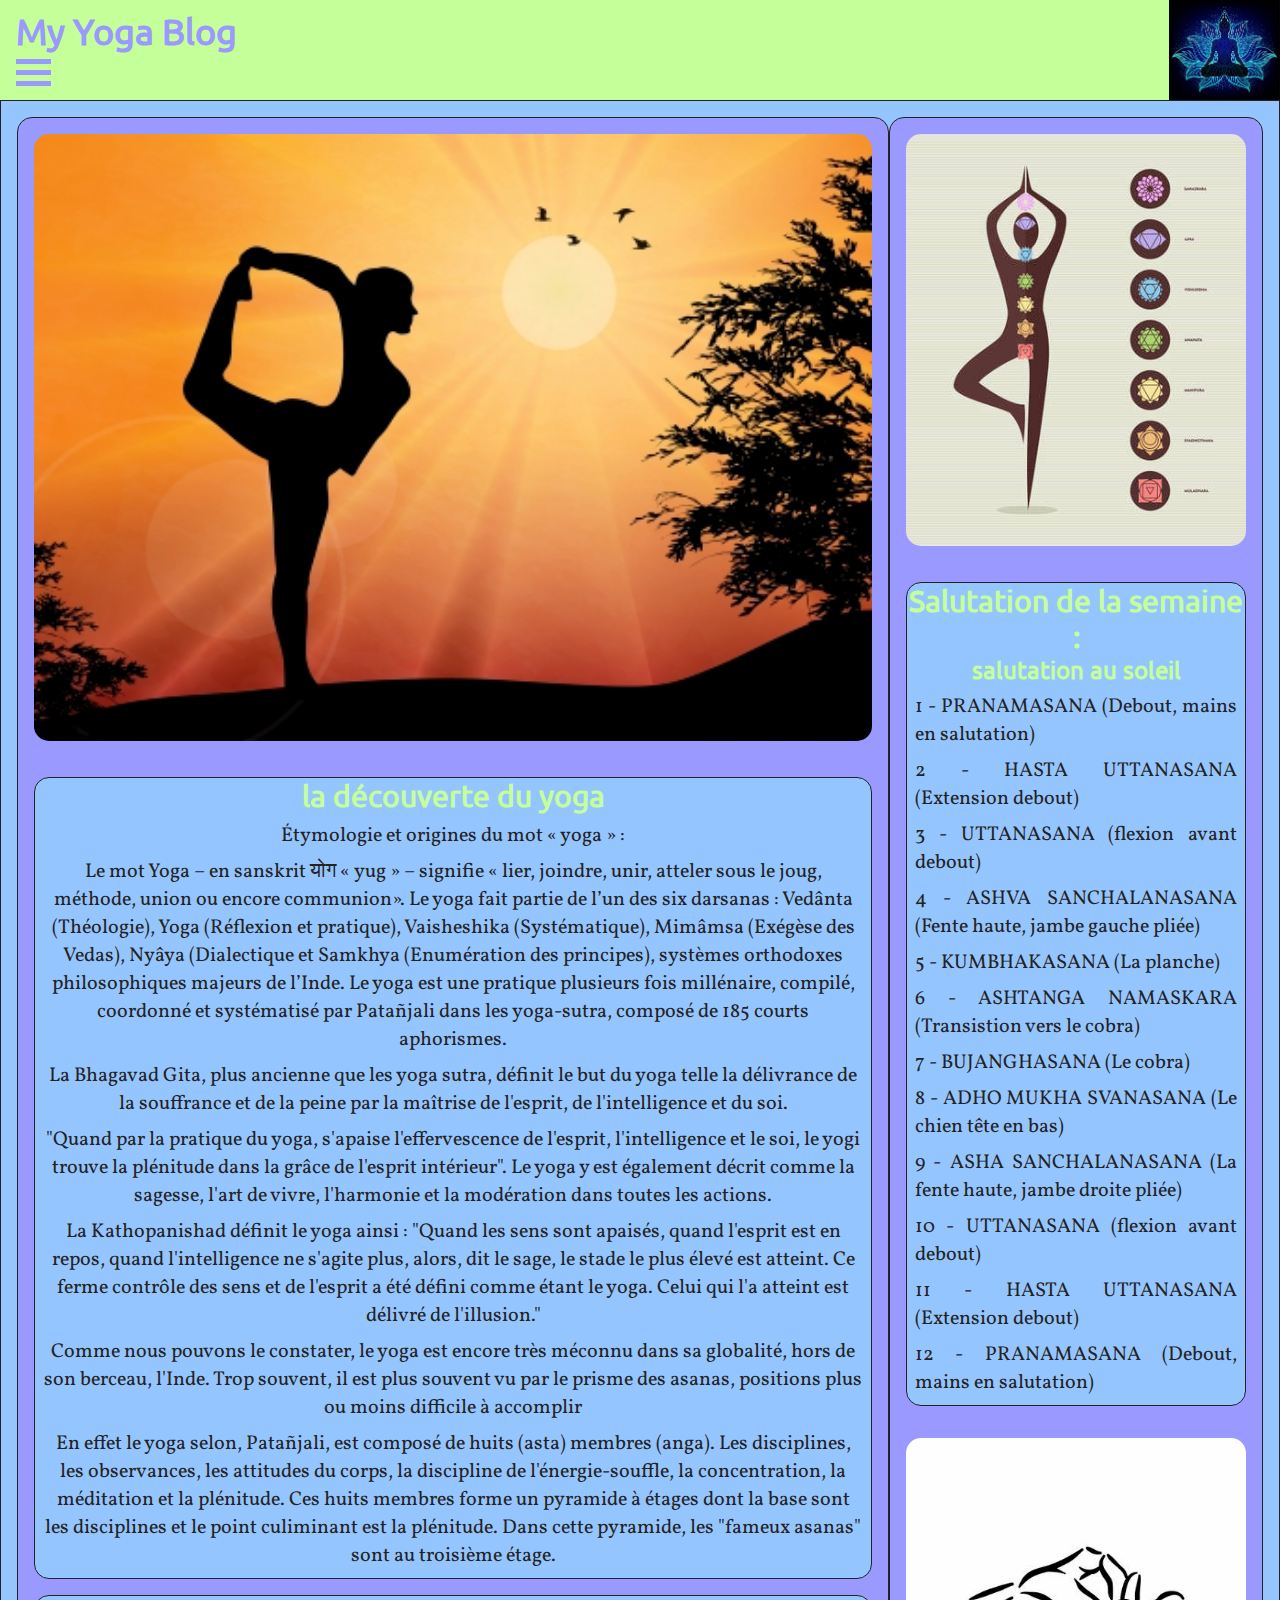
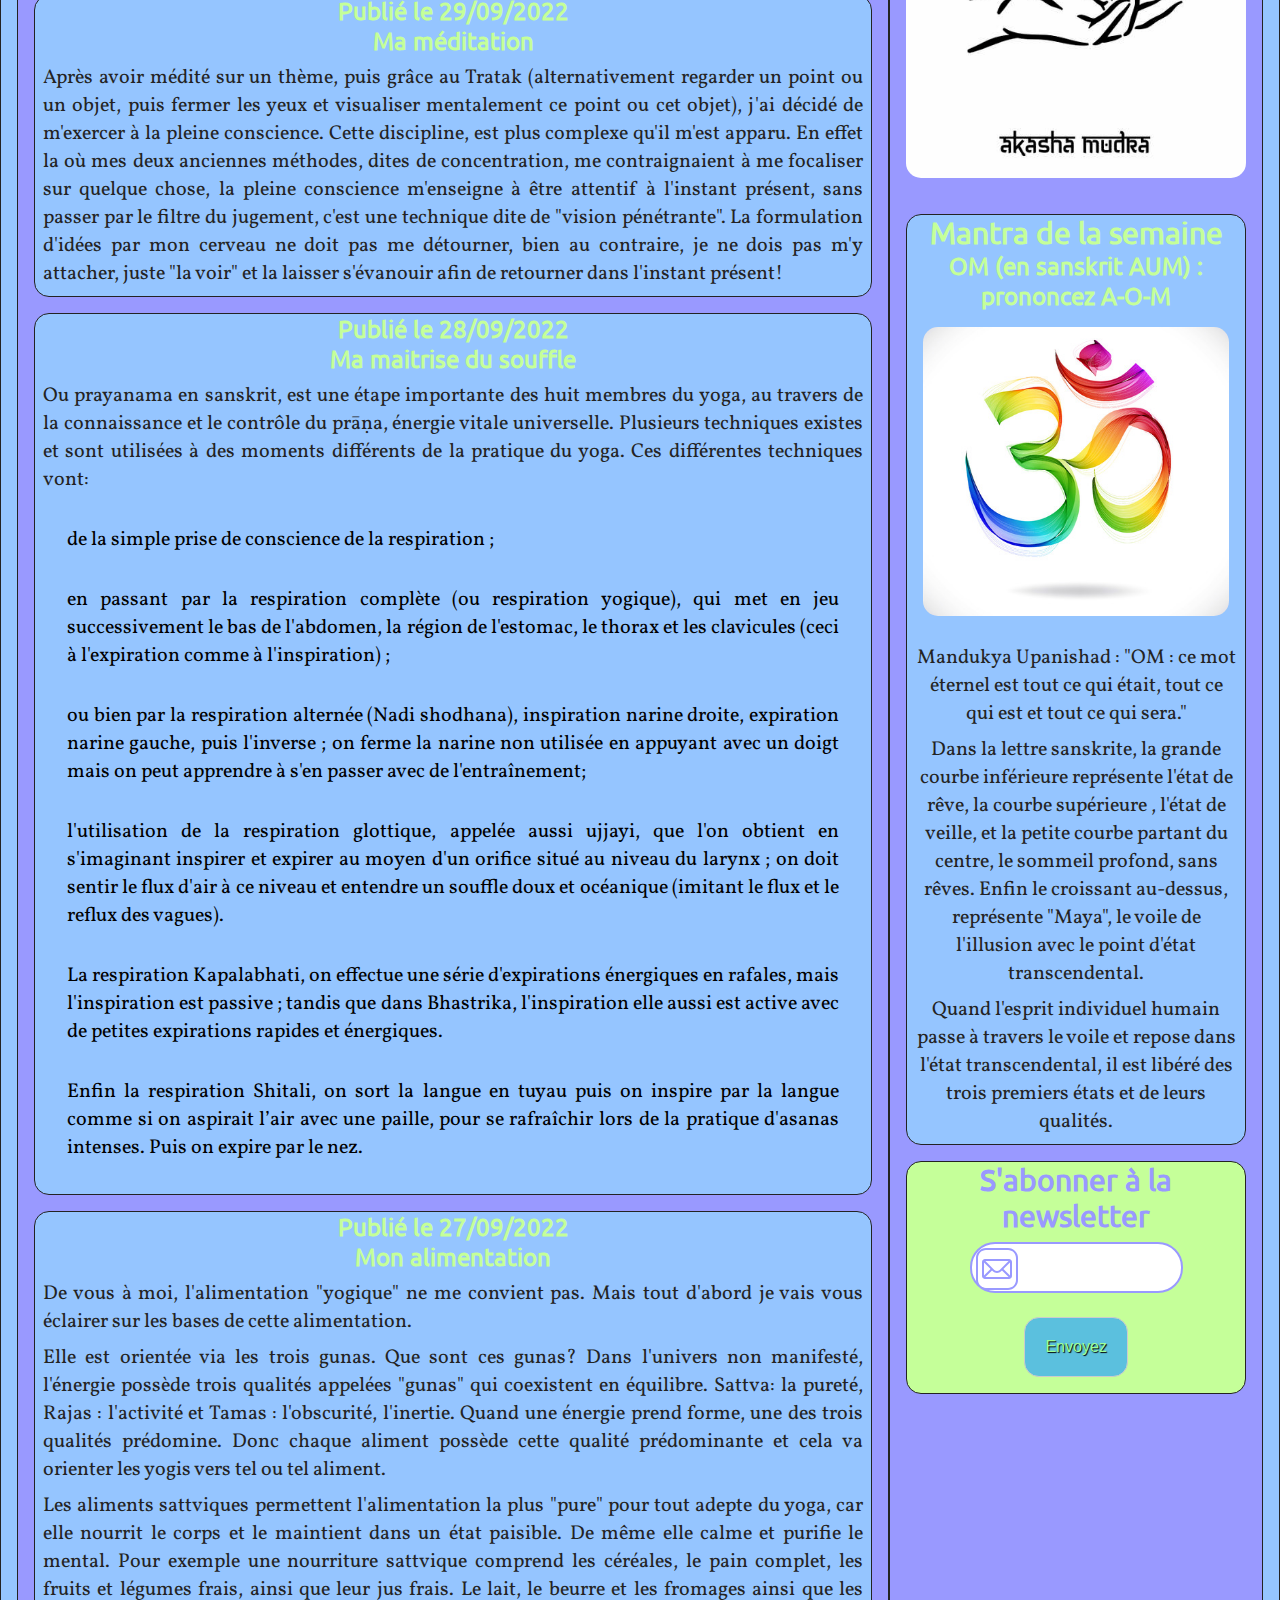
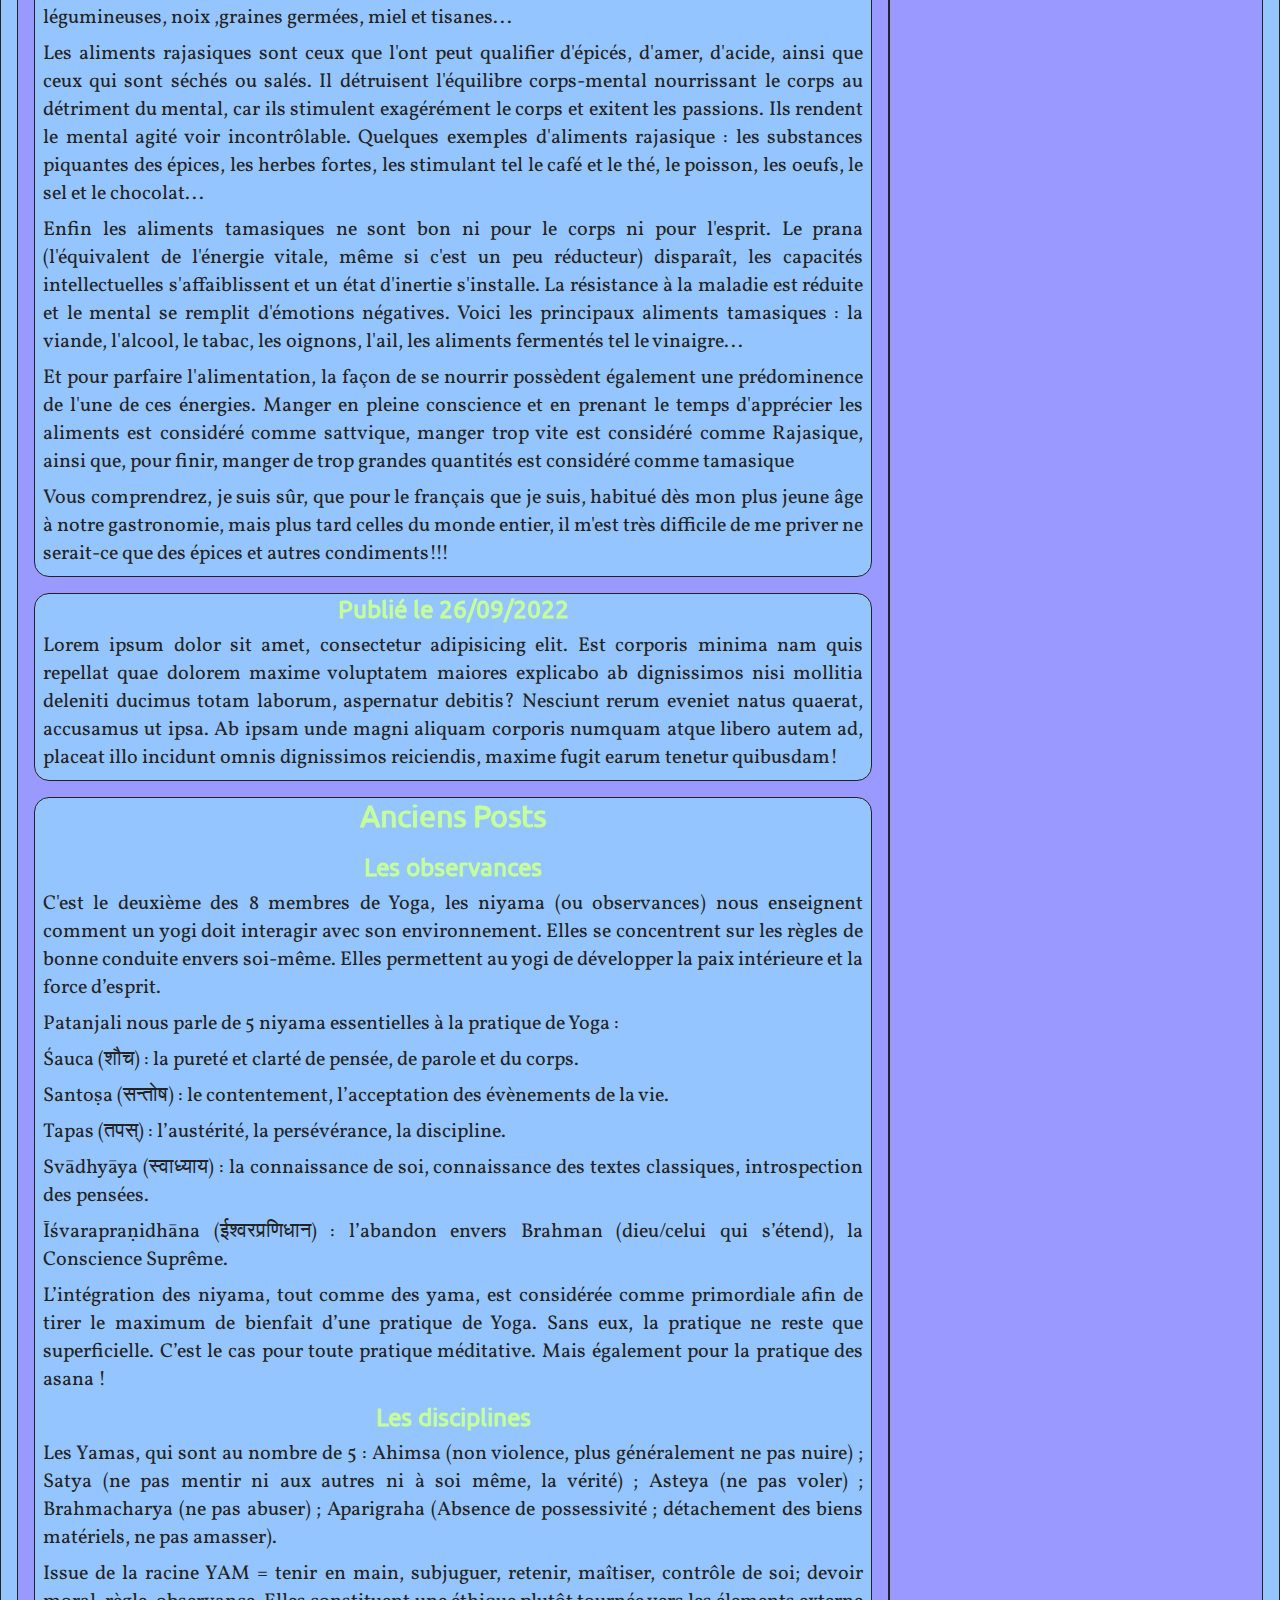
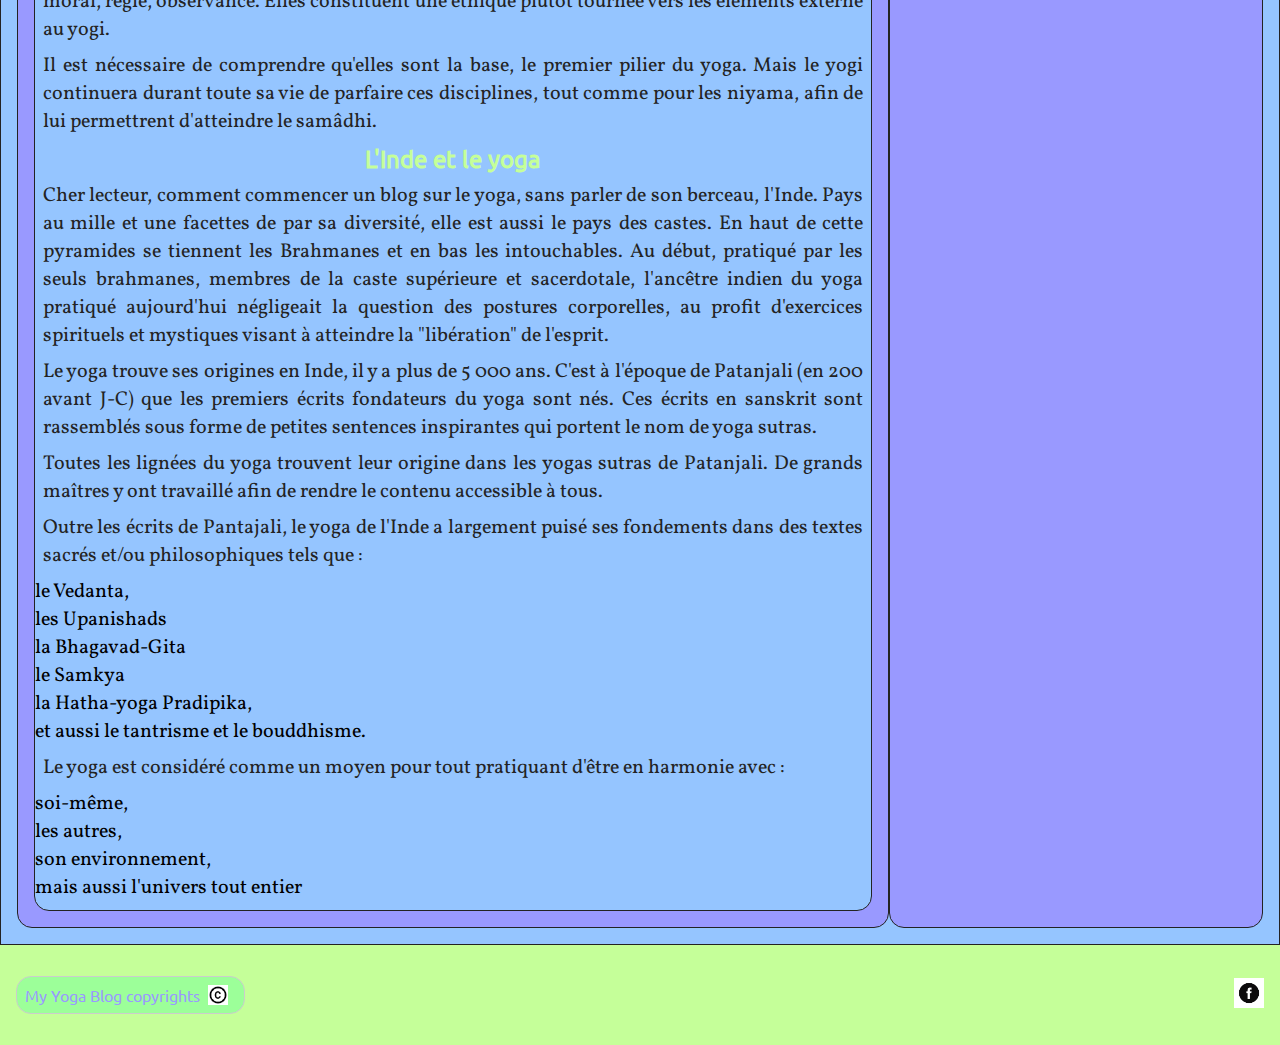
==== index.html @ a5f55975 "init p1" ====
<!DOCTYPE html>

<html lang="fr">

  <head>

      <meta charset="UTF-8">
      <meta http-equiv="X-UA-Compatible" content="IE=edge">
      <meta name="viewport" content="width=device-width, initial-scale=1.0">
      <meta name="description" content="pratique hebdomadaire personnelle du yoga">
      <meta name="keywords" content="salutations, méditation, mudra, mantra">
      <meta name="author" content="john doe">

      <title> My Yoga Blog</title>

      <link href="style.css" rel="stylesheet" />

  </head>
  
  <body>

    <header>

      <h1> My Yoga Blog </h1>
      <div class="container" onclick="openCloseNav(this)">
        <div class="bar1"></div>
        <div class="bar2"></div>
        <div class="bar3"></div>
      </div>

      <!-- <nav>

        <ul>

          <li><a class="menu" href="#presentation">Présentation</a></li>
          <li><a class="menu" href="#actualite">L'actualité</a></li>
          <li><a class="menu" href="#salutation">Salutation de la semaine</a></li>
          <li><a class="menu" href="#mantra">Mantra de la semaine</a></li>
          <li><a class="menu" href="#oldposts">Anciens posts</a></li>

        </ul>

      </nav>
       -->
      <div class="wrap"></div>
        
        <img class="logo"
          src="images/logo1.svg" height="100px"
          alt="yogi en position de méditation assise dans un lotus">

      </div><!--end of DIV wrapper-->
    
    </header>

    <main>

      <section class="articles">

        <div class="wrapper">

            <img class="mainyoga"
              src="images/mainYoga1.svg"
              alt="silhouette féminine en position nataraja dans le soleil couchant" width="450" height="326" >

          </div><!--end of DIV wrapper-->
           
        <section class="presentation">  
        
          <h2> la découverte du yoga</h2>

          <p>Étymologie et origines du mot « yoga » : </p>
          <p>Le mot Yoga – en sanskrit  योग « yug » – signifie « lier, joindre, unir, atteler sous le joug, méthode, union ou encore communion». Le yoga fait partie de l’un des six darsanas : Vedânta (Théologie), Yoga (Réflexion et pratique), Vaisheshika (Systématique), Mimâmsa (Exégèse des Vedas), Nyâya (Dialectique et Samkhya (Enumération des principes), systèmes orthodoxes philosophiques majeurs de l’Inde. Le yoga est une pratique plusieurs fois millénaire, compilé, coordonné et systématisé par Patañjali dans les yoga-sutra, composé de 185 courts aphorismes.</p>
          <p>La Bhagavad Gita, plus ancienne que les yoga sutra, définit le but du yoga telle la délivrance de la souffrance et de la peine par la maîtrise de l'esprit, de l'intelligence et du soi.</p>
          <p>"Quand par la pratique du yoga, s'apaise l'effervescence de l'esprit, l'intelligence et le soi, le yogi trouve la plénitude dans la grâce de l'esprit intérieur". Le yoga y est également décrit comme la sagesse, l'art de vivre, l'harmonie et la modération dans toutes les actions.</p>
          <p>La Kathopanishad définit le yoga ainsi : "Quand les sens sont apaisés, quand l'esprit est en repos, quand l'intelligence ne s'agite plus, alors, dit le sage, le stade le plus élevé est atteint. Ce ferme contrôle des sens et de l'esprit a été défini comme étant le yoga. Celui qui l'a atteint est délivré de l'illusion."</p>
          <p>Comme nous pouvons le constater, le yoga est encore très méconnu dans sa globalité, hors de son berceau, l'Inde. Trop souvent, il est plus souvent vu par le prisme des asanas, positions plus ou moins difficile à accomplir</p>
          <p>En effet le yoga selon, Patañjali, est composé de huits (asta) membres (anga). Les disciplines, les observances, les attitudes du corps, la discipline de l'énergie-souffle, la concentration, la méditation et la plénitude. Ces huits membres forme un pyramide à étages dont la base sont les disciplines et le point culiminant est la plénitude. Dans cette pyramide, les "fameux asanas" sont au troisième étage.</p>
        
        </section> <!--end of section presentation-->

        <section id="actualite"> 

          <article class="post 1">

            <h3>Publié le 29/09/2022</h3>
            <h3>Ma méditation</h3>
            <p>Après avoir médité sur un thème, puis grâce au Tratak (alternativement regarder un point ou un objet, puis fermer les yeux et visualiser mentalement ce point ou cet objet), j'ai décidé de m'exercer à la pleine conscience. Cette discipline, est plus complexe qu'il m'est apparu. En effet la où mes deux anciennes méthodes, dites de concentration, me contraignaient à me focaliser sur quelque chose, la pleine conscience m'enseigne à être attentif à l'instant présent, sans passer par le filtre du jugement, c'est une technique dite de "vision pénétrante". La formulation d'idées par mon cerveau ne doit pas me détourner, bien au contraire, je ne dois pas m'y attacher, juste "la voir" et la laisser s'évanouir afin de retourner dans l'instant présent!</p>

          </article>

          <article class="post 2">

            <h3>Publié le 28/09/2022</h3>
            <h3>Ma maitrise du souffle</h3>
            <p>Ou prayanama en sanskrit, est une étape importante des huit membres du yoga, au travers de la connaissance et le contrôle du prāṇa, énergie vitale universelle. Plusieurs techniques existes et sont utilisées à des moments différents de la pratique du yoga. Ces différentes techniques vont:</p>
            <!-- <p></p>
            <p></p>
            <p></p>
            <p></p>
            <p></p>
            <p></p> -->
            <ul>
              <li class="prayanama">de la simple prise de conscience de la respiration ;</li>
              <li class="prayanama">en passant par la respiration complète (ou respiration yogique), qui met en jeu successivement le bas de l'abdomen, la région de l'estomac, le thorax et les clavicules (ceci à l'expiration comme à l'inspiration) ;</li>
              <li class="prayanama">ou bien par la respiration alternée (Nadi shodhana), inspiration narine droite, expiration narine gauche, puis l'inverse ; on ferme la narine non utilisée en appuyant avec un doigt mais on peut apprendre à s'en passer avec de l'entraînement;</li>
              <li class="prayanama">l'utilisation de la respiration glottique, appelée aussi ujjayi, que l'on obtient en s'imaginant inspirer et expirer au moyen d'un orifice situé au niveau du larynx ; on doit sentir le flux d'air à ce niveau et entendre un souffle doux et océanique (imitant le flux et le reflux des vagues).</li>
              <li class="prayanama">La respiration Kapalabhati, on effectue une série d'expirations énergiques en rafales, mais l'inspiration est passive ; tandis que dans Bhastrika, l'inspiration elle aussi est active avec de petites expirations rapides et énergiques.</li>
              <li class="prayanama">Enfin la respiration Shitali, on sort la langue en tuyau puis on inspire par la langue comme si on aspirait l’air avec une paille, pour se rafraîchir lors de la pratique d'asanas intenses. Puis on expire par le nez.</li>
            </ul>            
          </article>

          <article class="post 3">

            <h3>Publié le 27/09/2022</h3>
            <h3>Mon alimentation</h3>
            <p>De vous à moi, l'alimentation "yogique" ne me convient pas. Mais tout d'abord je vais vous éclairer sur les bases de cette alimentation.</p>
            <p>Elle est orientée via les trois gunas. Que sont ces gunas? Dans l'univers non manifesté, l'énergie possède trois qualités appelées "gunas" qui coexistent en équilibre. Sattva: la pureté, Rajas : l'activité et Tamas : l'obscurité, l'inertie. Quand une énergie prend forme, une des trois qualités prédomine. Donc chaque aliment possède cette qualité prédominante et cela va orienter les yogis vers tel ou tel aliment.</p>
            <p>Les aliments sattviques permettent l'alimentation la plus "pure" pour tout adepte du yoga, car elle nourrit le corps et le maintient dans un état paisible. De même elle calme et purifie le mental. Pour exemple une nourriture sattvique comprend les céréales, le pain complet, les fruits et légumes frais, ainsi que leur jus frais. Le lait, le beurre et les fromages ainsi que les légumineuses, noix ,graines germées, miel et tisanes...</p>
            <p>Les aliments rajasiques sont ceux que l'ont peut qualifier d'épicés, d'amer, d'acide, ainsi que ceux qui sont séchés ou salés. Il détruisent l'équilibre corps-mental nourrissant le corps au détriment du mental, car ils stimulent exagérément le corps et exitent les passions. Ils rendent le mental agité voir incontrôlable. Quelques exemples d'aliments rajasique : les substances piquantes des épices, les herbes fortes, les stimulant tel le café et le thé, le poisson, les oeufs, le sel et le chocolat...</p>
            <p>Enfin les aliments tamasiques ne sont bon ni pour le corps ni pour l'esprit. Le prana (l'équivalent de l'énergie vitale, même si c'est un peu réducteur) disparaît, les capacités intellectuelles s'affaiblissent et un état d'inertie s'installe. La résistance à la maladie est réduite et le mental se remplit d'émotions négatives. Voici les principaux aliments tamasiques : la viande, l'alcool, le tabac, les oignons, l'ail, les aliments fermentés tel le vinaigre...</p>
            <p>Et pour parfaire l'alimentation, la façon de se nourrir possèdent également une prédominence de l'une de ces énergies. Manger en pleine conscience et en prenant le temps d'apprécier les aliments est considéré comme sattvique, manger trop vite est considéré comme Rajasique, ainsi que, pour finir, manger de trop grandes quantités est considéré comme tamasique</p>
            <P>Vous comprendrez, je suis sûr, que pour le français que je suis, habitué dès mon plus jeune âge à notre gastronomie, mais plus tard celles du monde entier, il m'est très difficile de me priver ne serait-ce que des épices et autres condiments!!!</P>

          </article>

          <article class="post 4">

            <h3>Publié le 26/09/2022</h3>
            <p>Lorem ipsum dolor sit amet, consectetur adipisicing elit. Est corporis minima nam quis repellat quae dolorem maxime voluptatem maiores explicabo ab dignissimos nisi mollitia deleniti ducimus totam laborum, aspernatur debitis?
            Nesciunt rerum eveniet natus quaerat, accusamus ut ipsa. Ab ipsam unde magni aliquam corporis numquam atque libero autem ad, placeat illo incidunt omnis dignissimos reiciendis, maxime fugit earum tenetur quibusdam!</p>
            
          </article>

        </section>  <!--end of section actualité-->

        <article id="oldposts">
          
          <h2>Anciens Posts</h2>
          <br>
          <h3>Les observances</h3>
          <p>C'est le deuxième des 8 membres de Yoga, les niyama (ou observances) nous enseignent comment un yogi doit interagir avec son environnement. Elles se concentrent sur les règles de bonne conduite envers soi-même. Elles permettent au yogi de développer la paix intérieure et la force d’esprit.</p>
          <p>Patanjali nous parle de 5 niyama essentielles à la pratique de Yoga : </p>
          <p>Śauca (शौच) : la pureté et clarté de pensée, de parole et du corps.</p>
          <p>Santoṣa (सन्तोष) : le contentement, l’acceptation des évènements de la vie.</p>
          <p>Tapas (तपस्) : l’austérité, la persévérance, la discipline.</p>
          <p>Svādhyāya (स्वाध्याय) : la connaissance de soi, connaissance des textes classiques, introspection des pensées.</p>
          <p>Īśvarapraṇidhāna (ईश्वरप्रणिधान) : l’abandon envers Brahman (dieu/celui qui s’étend), la Conscience Suprême.</p>
          <p>L’intégration des niyama, tout comme des yama, est considérée comme primordiale afin de tirer le maximum de bienfait d’une pratique de Yoga. Sans eux, la pratique ne reste que superficielle. C’est le cas pour toute pratique méditative. Mais également pour la pratique des asana !</p>
          
          <h3>Les disciplines</h3>
          <p>Les Yamas, qui sont au nombre de 5 : Ahimsa (non violence, plus généralement ne pas nuire) ; Satya (ne pas mentir ni aux autres ni à soi même, la vérité) ; Asteya (ne pas voler) ; Brahmacharya (ne pas abuser) ; Aparigraha (Absence de possessivité ; détachement des biens matériels, ne pas amasser).</p>
          <p>Issue de la racine YAM = tenir en main, subjuguer, retenir, maîtiser, contrôle de soi; devoir moral, règle, observance. Elles constituent une éthique plutôt tournée vers les élements externe au yogi.</p>
          <p>Il est nécessaire de comprendre qu'elles sont la base, le premier pilier du yoga. Mais le yogi continuera durant toute sa vie de parfaire ces disciplines, tout comme pour les niyama, afin de lui permettrent d'atteindre le samâdhi.</p>
          
          <h3>L'Inde et le yoga</h3>
          <p>Cher lecteur, comment commencer un blog sur le yoga, sans parler de son berceau, l'Inde. Pays au mille et une facettes de par sa diversité, elle est aussi le pays des castes. En haut de cette pyramides se tiennent les Brahmanes et en bas les intouchables. Au début, pratiqué par les seuls brahmanes, membres de la caste supérieure et sacerdotale, l'ancêtre indien du yoga pratiqué aujourd'hui négligeait la question des postures corporelles, au profit d'exercices spirituels et mystiques visant à atteindre la "libération" de l'esprit. </p>
          <p>Le yoga trouve ses origines en Inde, il y a plus de 5 000 ans. C'est à l'époque de Patanjali (en 200 avant J-C) que les premiers écrits fondateurs du yoga sont nés. Ces écrits en sanskrit sont rassemblés sous forme de petites sentences inspirantes qui portent le nom de yoga sutras.</p>
          <p>Toutes les lignées du yoga trouvent leur origine dans les yogas sutras de Patanjali. De grands maîtres y ont travaillé afin de rendre le contenu accessible à tous.</p>
          <p>Outre les écrits de Pantajali, le yoga de l'Inde a largement puisé ses fondements dans des textes sacrés et/ou philosophiques tels que :
            <ul>
              <li>le Vedanta,</li>
              <li>les Upanishads</li>
              <li>la Bhagavad-Gita</li>
              <li>le Samkya</li>
              <li>la Hatha-yoga Pradipika,</li>
              <li>et aussi le tantrisme et le bouddhisme.
              </ul></li>
          </p>
          <p>Le yoga est considéré comme un moyen pour tout pratiquant d'être en harmonie avec :
              <ul>
                <li>soi-même,</li>
                <li>les autres,</li>
                <li>son environnement,</li>
                <li>mais aussi l'univers tout entier</li>
              </ul>
          </p>
        </article>
      
      </section><!--end of section articles-->

      <aside class="sidebar">

        <div class="wrapper">
          
          <img class="chakra"
          src="images/chakras.svg"
          alt="silhouette en position de l'arbre avec le positionnement de chacun des 7 chakras">
        
        </div><!--end of DIV wrapper-->

        <article class="salutation">

          <h2>Salutation de la semaine :</h2>
          <h3>salutation au soleil</h3>
          <p> 1 - PRANAMASANA (Debout, mains en salutation)</p>
          <p> 2 - HASTA UTTANASANA (Extension debout)</p>
          <p> 3 - UTTANASANA (flexion avant debout)</p>
          <p> 4 - ASHVA SANCHALANASANA (Fente haute, jambe gauche pliée)</p>
          <p> 5 - KUMBHAKASANA (La planche)</p>
          <p> 6 - ASHTANGA NAMASKARA (Transistion vers le cobra)</p>
          <p> 7 - BUJANGHASANA (Le cobra)</p>
          <p> 8 - ADHO MUKHA SVANASANA (Le chien tête en bas)</p>
          <p> 9 - ASHA SANCHALANASANA (La fente haute, jambe droite pliée)</p>
          <p> 10 - UTTANASANA (flexion avant debout)</p>
          <p> 11 - HASTA UTTANASANA (Extension debout)</p>
          <p> 12 - PRANAMASANA (Debout, mains en salutation)</p>
        
        </article>

        <div class="wrapper">

          <img class="mudra"
          src="images/mudra1.svg"
          alt="akasha mudra: main en position position ouverte paume vers le ciel le majeur touchant le pouce">
        
        </div><!--end of DIV wrapper-->
        
        <article>

          <h2>Mantra de la semaine</h2>
          <h3> OM (en sanskrit AUM) : prononcez A-O-M </h3>

          <div class="wrapper">
            <img class="mantra"
            src="images/mantraOm.svg"
            alt="représentation du mantra OM en couleur">
          </div><!--end of DIV wrapper-->
          
          <p class="pmantra"> Mandukya Upanishad : "OM : ce mot éternel est tout ce qui était, tout ce qui est et tout ce qui sera."</p>
          <p class="pmantra"> Dans la lettre sanskrite, la grande courbe inférieure représente l'état de rêve, la courbe supérieure , l'état de veille, et la petite courbe partant du centre, le sommeil profond, sans rêves. Enfin le croissant au-dessus, représente "Maya", le voile de l'illusion avec le point d'état transcendental.</p>
          <p class="pmantra"> Quand l'esprit individuel humain passe à travers le voile et repose dans l'état transcendental, il est libéré des trois premiers états et de leurs qualités.</p> 
          
        </article>

        <div class="newsletter">

          <h2 class="lanewsletter">S'abonner à la newsletter</h2>

          <div class="formulaire">
                      
            <form class="form" method="post" action="">
            <p >
            <label for="email"></label>
            <input class="inputForm" type="text" name="mailadress" > 
            </p>
            </form>
          </div><!--end of DIV formulaire-->

            <button class="formButton" type="submit">Envoyez</button>
            <!-- <a class="formButton" href="#">S'abonner à la newsletter</a> -->
        
          
           
        </div><!--end of DIV newsletter-->

      </aside>
    </main>

    <footer>

      <div class="copyright">

        <p class="copyR">My Yoga Blog copyrights</p>

        <img class="copyrights"
        src="images/copyrights.svg" width="20px" height="20px"
        alt="logo copyrights">

      </div><!--end of DIV copyright-->

      <a href="#"><img class="logoFacebook"
      src="images/face.svg" title="facebook"  width="30px" height="30px"
      alt="logo facebook"></a>

    </footer>
    <script src="main.js"></script>
  </body>
</html>
---- style.css ----
/*INIT BROWSER*/
*{
    margin: 0;
    padding: 0;
    box-sizing: border-box;
}

/* FONTS */

@font-face {
     font-family: "Ubuntu-Regular";
     src: url("/fonts/Ubuntu-Regular.ttf");
     }

@font-face { font-family: "Vollkorn-Regular";
     src: url("/fonts/Vollkorn-Regular.ttf"); }

/* STYLES GENERAUX */
h1{
    color: #9999ff;
    font-size: 36px;
    font-family: "Ubuntu-Regular", "Arial", "Helvetica", "sans-serif";
    padding-left: 1rem;
    }
h2{
    font-size: 30px;
    font-family: "Ubuntu-Regular", "Arial", "Helvetica", "sans-serif";
    color: #c5ff99;
    text-align: center;
}
h3{
    font-size: 24px;
    font-family: "Ubuntu-Regular", "Arial", "Helvetica", "sans-serif";
    color: #c5ff99;
    text-align: center;
}
p{
    font-size: 20px;
    font-family: "Vollkorn-Regular", "Arial", "Helvetica", "sans-serif";
    color: #232323;
    margin: 0.5rem;
}
li{
    font-size: 20px;
    font-family: "Vollkorn-Regular", "Arial", "Helvetica", "sans-serif";
    list-style: none;
}


/* a{
    font-size: 20px;
    font-family: "Vollkorn-Regular", "Arial", "Helvetica", "sans-serif";
    text-decoration: none;
} */
.wrapper{
    padding: 1rem;
}
.formButton{
    color: #9cff99;
    background-color: #5bc0de;
    border: solid #cccccc 1px;
    text-decoration: none;
    border-radius: 15px;
    padding: 20px;
    margin: 1rem;
    font-size: 1rem;
    text-align: center;
    text-shadow: 1px 1px 1px #000;
}
.formButton :hover {
    background-color: rgba (255,0,0,1);
}
article{
    height: auto;
    background-color: #95c5ff;
    margin: 1rem;
    border: solid #232323 1px;
    border-radius: 15px;
    text-align: justify;
}
.presentation{
    background-color: #95c5ff;
    margin: 1rem;
    border: solid #232323 1px;
    border-radius: 15px;
}

/* STYLE DU BODY */
body {
    display: grid;
    grid-template-columns: 1fr;
    grid-template-rows: 100px 1fr 100px;
}

/* STYLE DU HEADER */
header{
    grid-row: 1/2;
    background-color: #c5ff99;
    display: flex;
    /* flex-direction: row; */
    /* justify-content: space-between;*/
    flex-wrap: wrap;
    flex-direction: column;
    align-content: space-between;
    justify-content: center;
} 

/* MENU BURGER */

.container {
    display: inline-block;
    cursor: pointer;
    margin-left: 1rem;
  }
  
  .bar1, .bar2, .bar3 {
    width: 35px;
    height: 5px;
    background-color: #9999ff;
    margin: 6px 0;
    transition: 0.4s;
  }
  
  .change .bar1 {
    transform: translate(0, 11px) rotate(-45deg);
  }
  
  .change .bar2 {opacity: 0;}
  
  .change .bar3 {
    transform: translate(0, -11px) rotate(45deg);
  }

/* nav ul {
    display: flex;
    flex-direction: row;
    justify-content: space-between;
    list-style-type: none;
    margin-top: 1rem;
    /* padding-top: 60px; */
    
/*    
}

nav ul li {
    margin-left: 10px;
    margin-right: 10px;
} */

/* .menu{
    color: #9999ff;
} */

/* STYLE DU MAIN */
main {
    background-color: #95c5ff;
    grid-row: 2/3;
    display: flex;
    flex-direction: column;
    justify-content: center;
    border: solid #232323 1px;
    padding-left: 1rem;
    padding-right: 1rem;
    /* flex-wrap: wrap; */
}


/*  STYLE DU SECTION */
.articles{
    background-color: #9999ff;
    height: auto;
    text-align: center;
    border: solid #232323 1px;
    border-radius: 15px;
    order: 1;
    flex-shrink: 1;
    flex-grow: 4;
    margin-top: 1rem;
    margin-bottom: 1rem;
}
.mainyoga{
    display: inline-block;
    justify-content: center;
    border-radius: 15px;
    width: 100%;
    height: auto;
}
.prayanama{
    margin: 2rem;
}

/* STYTLE DU ASIDE */

.sidebar{
    /* display: flex;
    flex-wrap: wrap;
    flex-direction: column;
    align-content: space-between; */
    background-color: #9999ff;
    order: 2;
    flex-shrink: 8;
    /* padding: 1rem; */
    margin-top: 1rem;
    margin-bottom: 1rem;
    border: solid #232323 1px;
    border-radius: 15px;
}
@media screen and (min-width: 728px) {
    main{
        flex-direction: initial;
    }
    .articles {
        width: 70%;
    } 
    .sidebar {
        width: 30%;
    }
}

.chakra{
    align-self: center;
    justify-content: center;
    border-radius: 15px;
    width: 100%;
    height: auto;
}

.salutation{
    /* display: block; */
    /* justify-content: center; */
    margin: 1rem;
    border-radius: 15px;
}

.mudra{
    align-self: center;
    justify-content: center;
    border-radius: 15px;
    width: 100%;
    height: auto;
}

/* mudra desktop */
/* .mudra{
    display: inline-block;
    justify-content: center;
    width: 100%;
    height: 20rem;
    margin: 1rem;
    border-radius: 15px;
} */


.mantra{
    display: inline-block;
    justify-content: center;    
    border-radius: 15px;
    width: 100%;
}
.pmantra{
    text-align: center;
}
.newsletter{
    text-align: center;   
    border: solid #232323 1px;
    background-color: #c5ff99;
    margin: 1rem;
    border-radius: 15px;
}   
.lanewsletter{
    color: #9999ff;
    font-size: 24;
}

.from{    
    background-color: #9cff99;
    border: solid #cccccc 1px;
    margin: 1rem;
    align-items: center;
    padding-bottom: 1rem;
}

input[type=text] {
    padding: 1rem;
    border: 2px solid #9999ff;
    border-radius: 25px;
    background-image: url('images/iconMail.svg');
    background-repeat: no-repeat;    
  }
  

/* STYLE DU FOOTER */
footer{
    grid-row: 3/4;
    background-color: #c5ff99;
    display: flex;
    flex-direction: row;
    justify-content: space-between;
    align-items: center;
}
.copyright{
    display: flex;
    flex-direction: row;
    justify-content: space-around;
    align-items: center;
    max-width: 15rem;
    background-color: #9cff99;    
    border: #cccccc solid 1px;
    border-radius: 15px;
    margin: 1rem;
}
.copyR{
    color: #9999ff;
    font-size: 16px;
    font-family: "Ubuntu-Regular", "Arial", "Helvetica", "sans-serif";
}
.copyrights{
    margin-right: 1rem;
}
.logoFacebook{
    margin-right: 1rem;
}
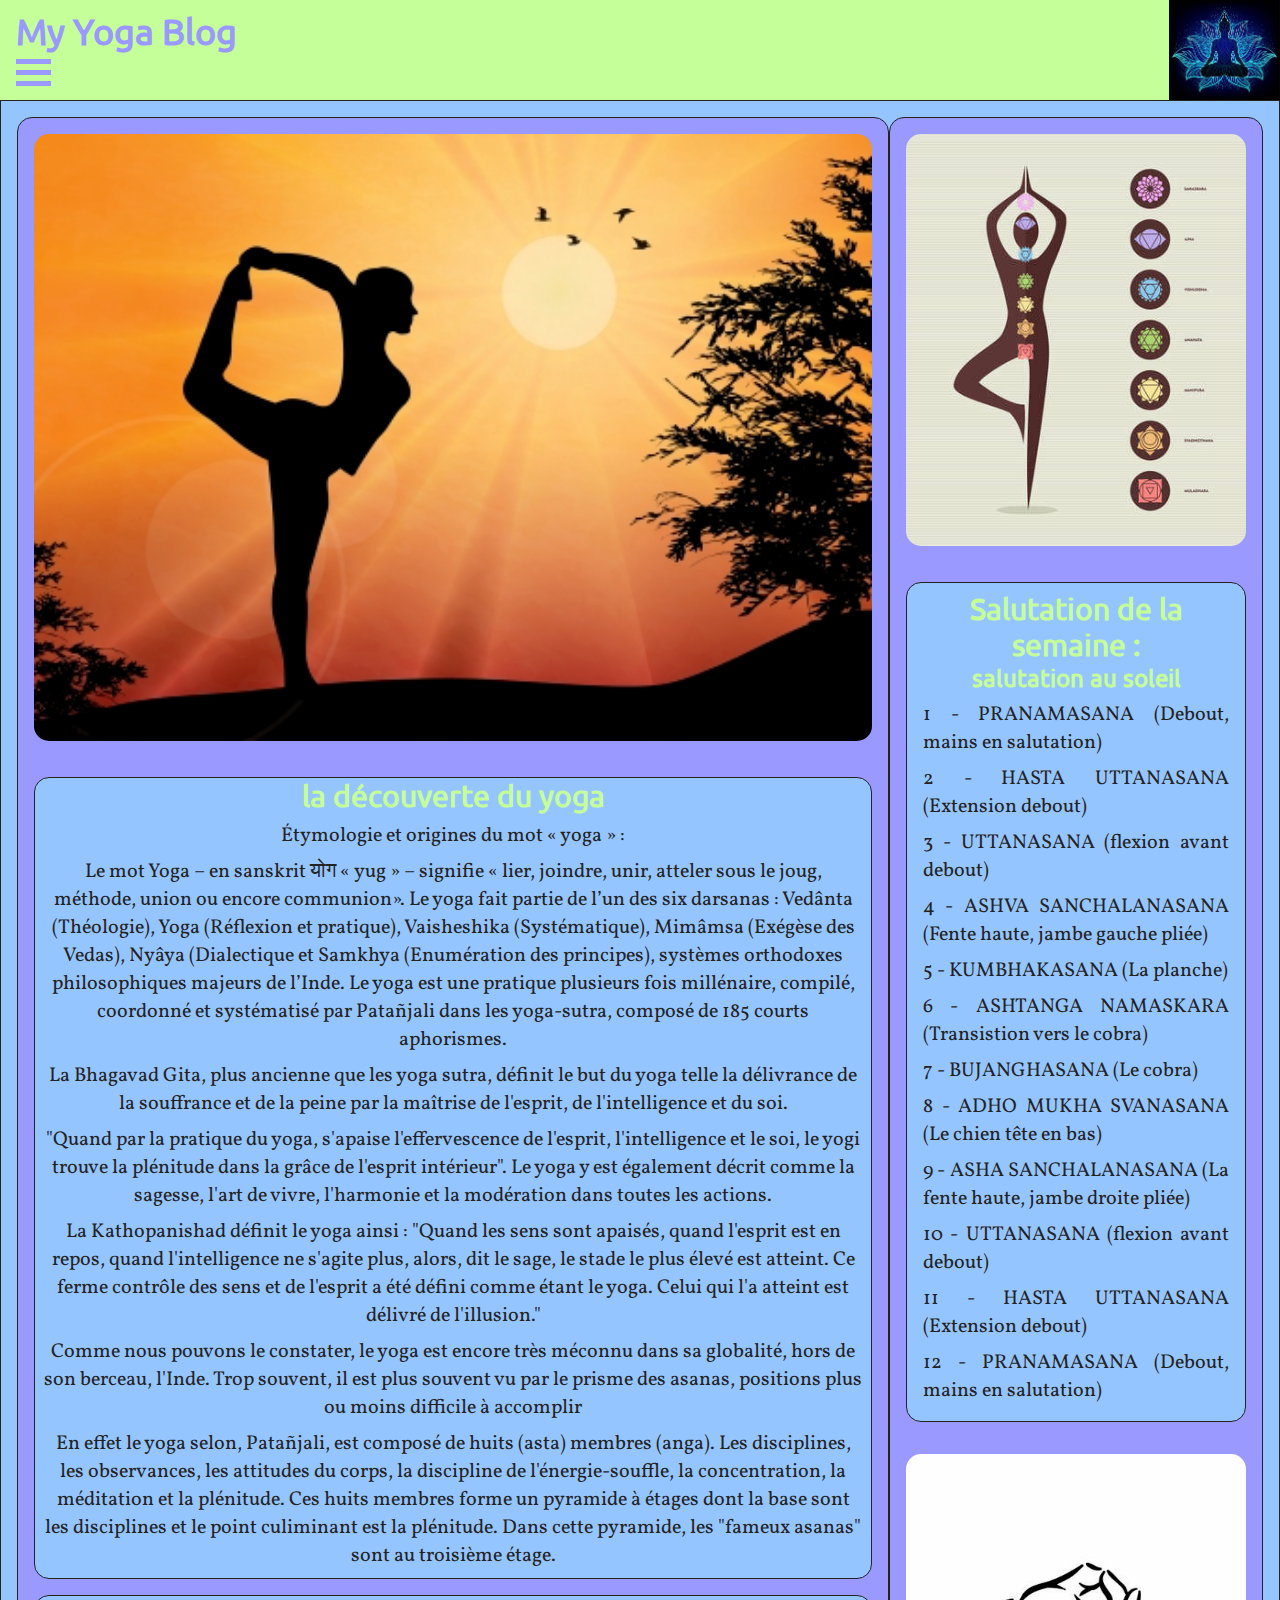
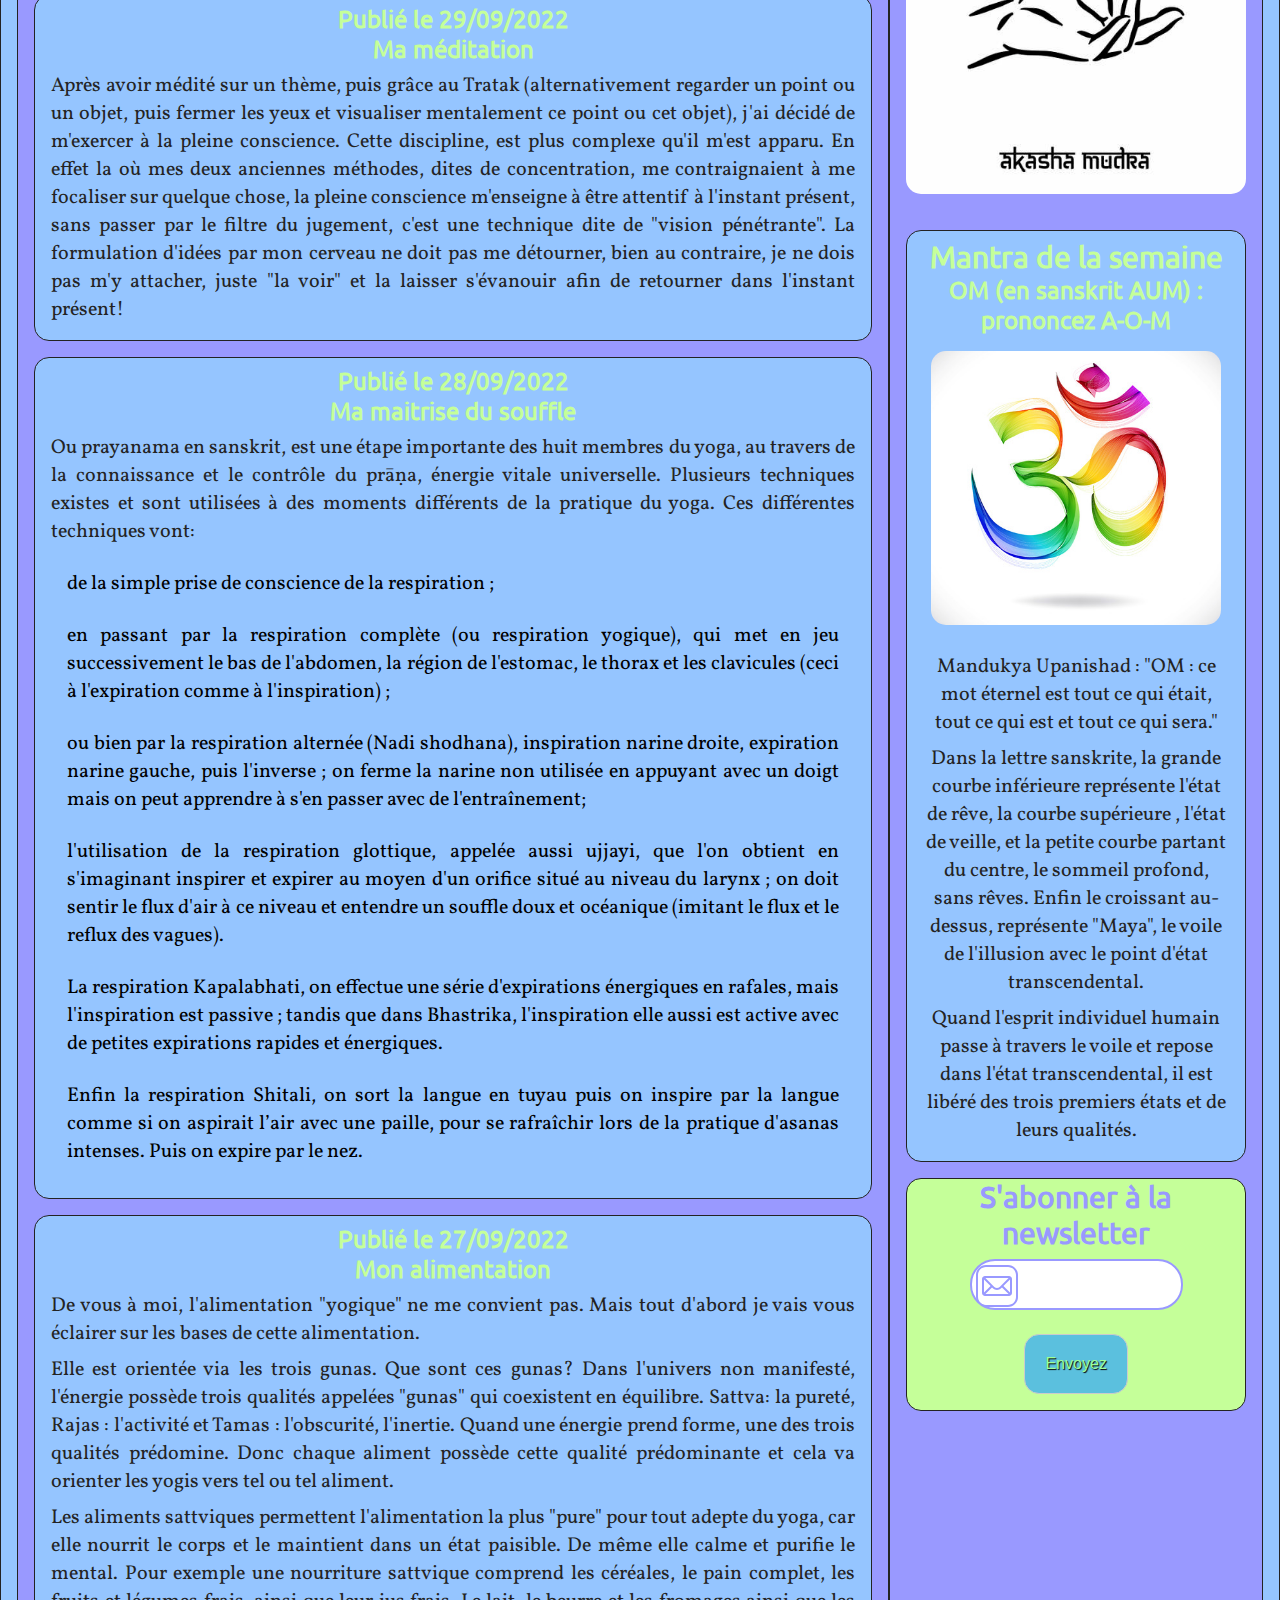
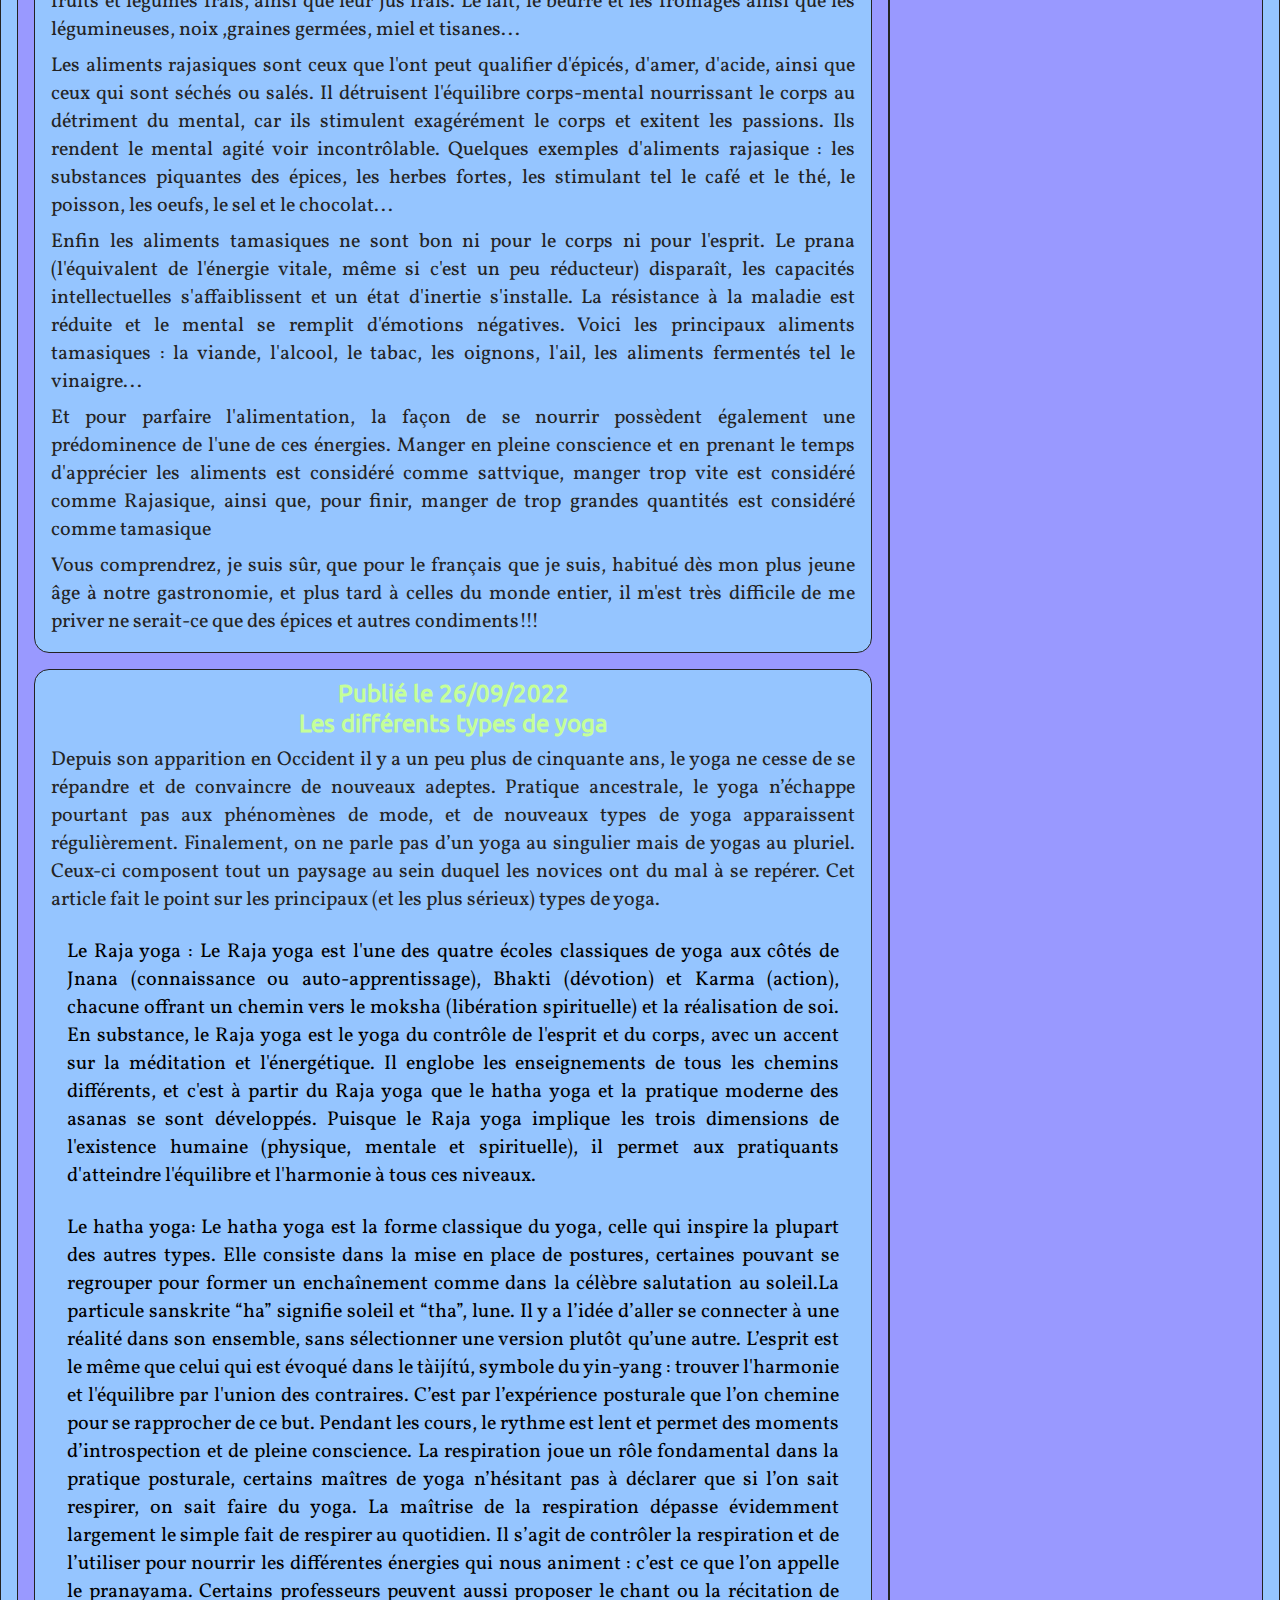
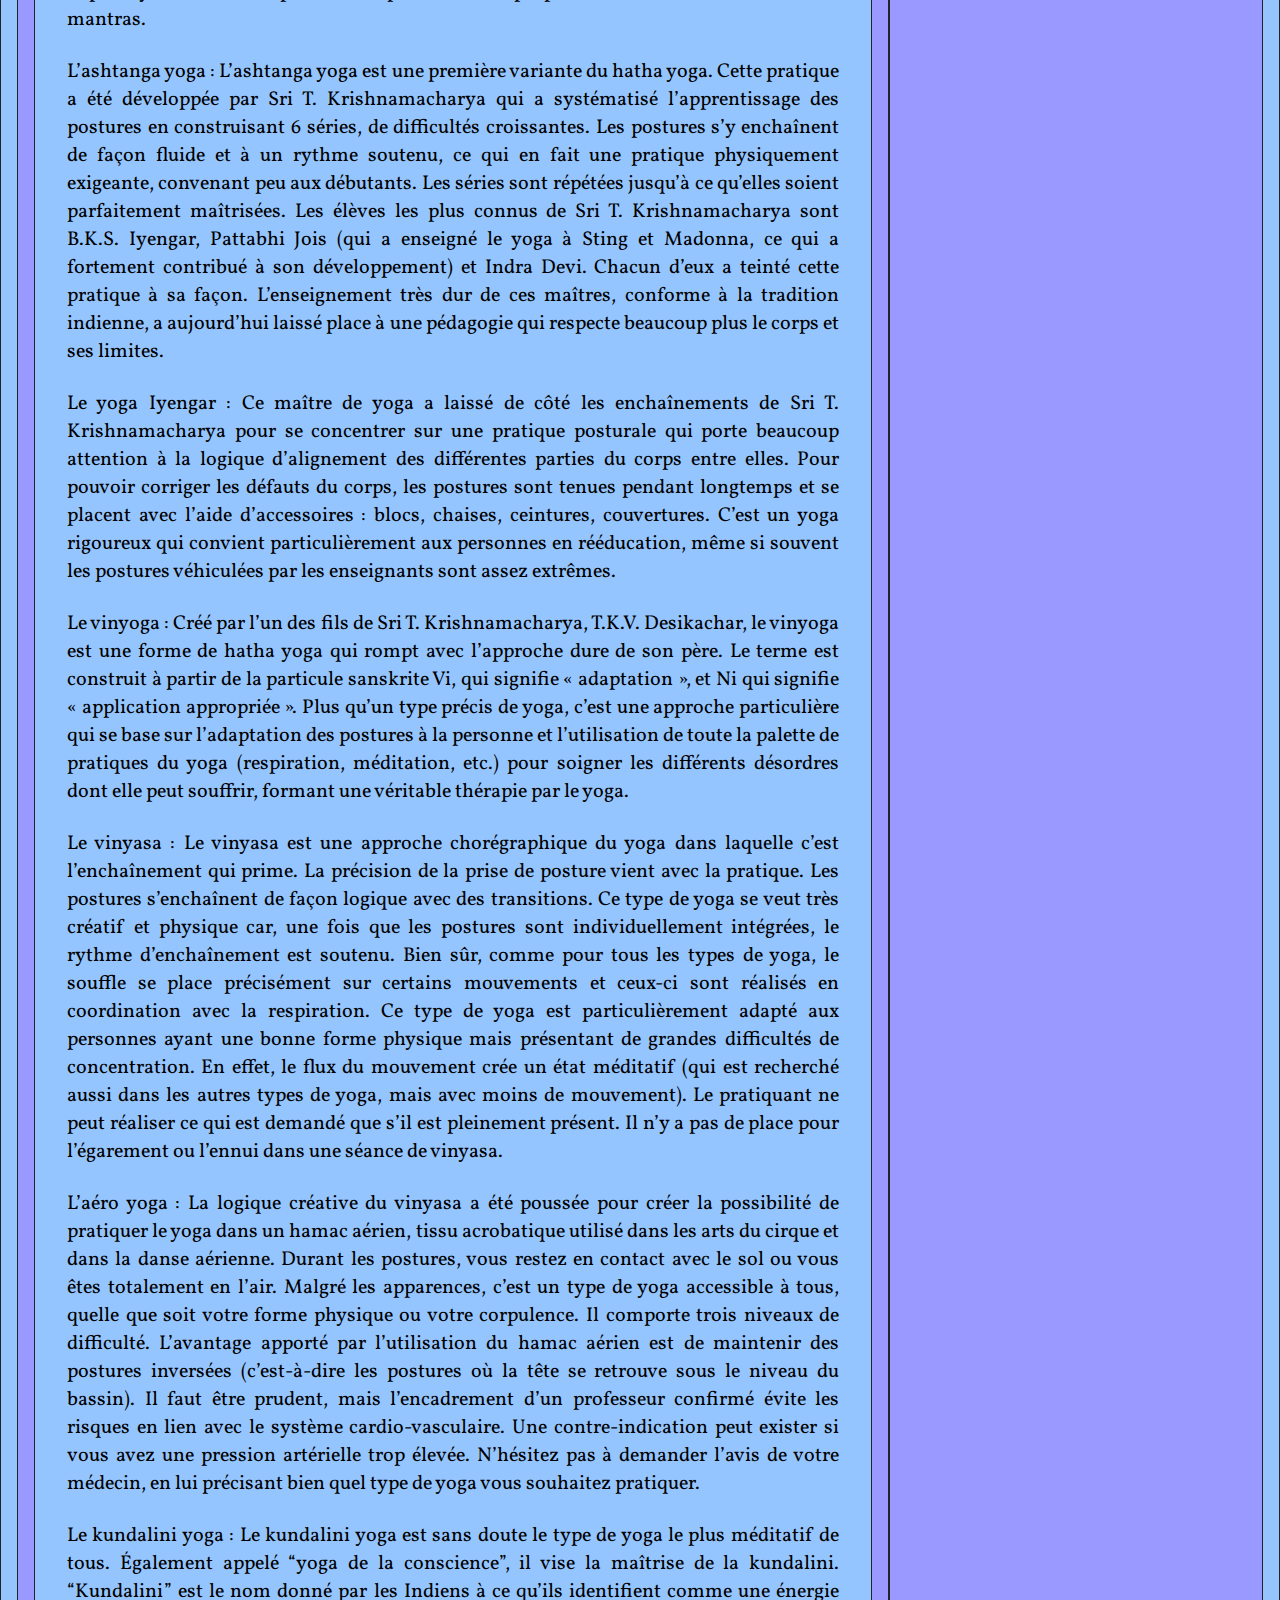
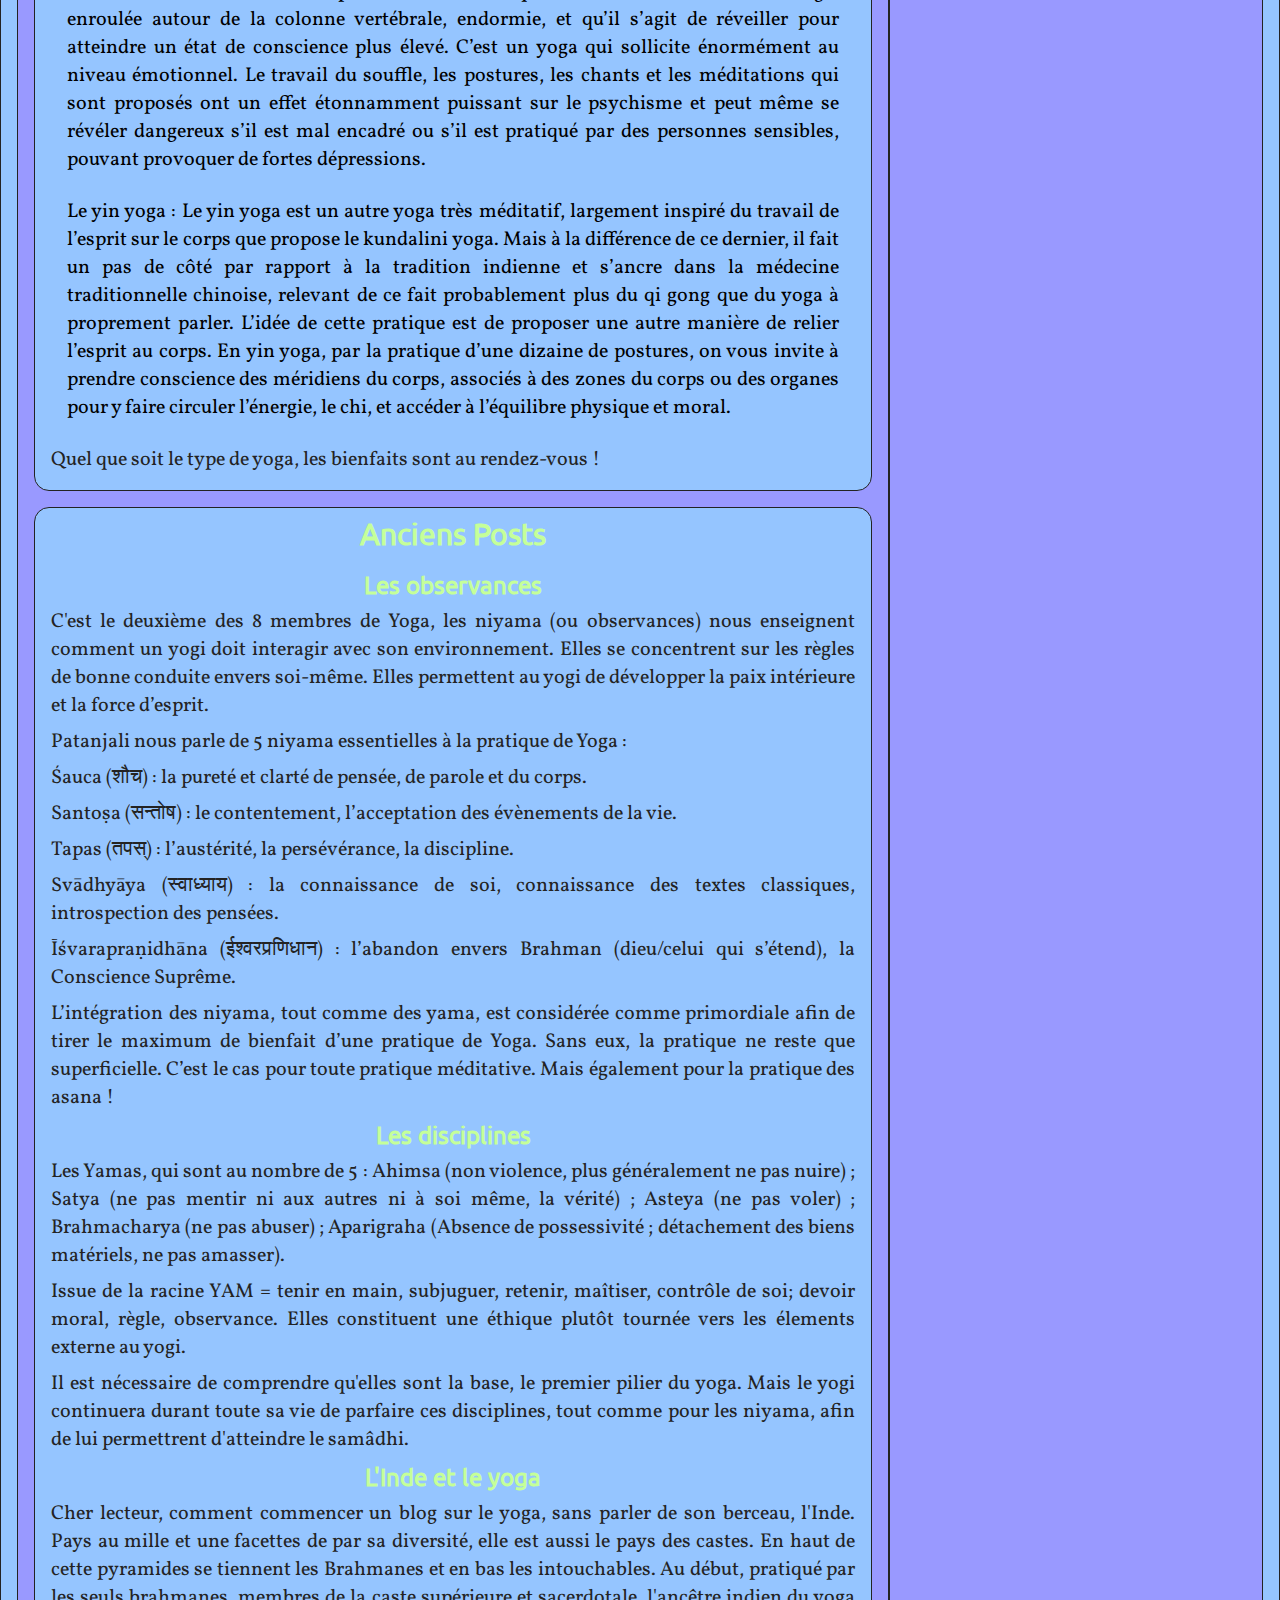
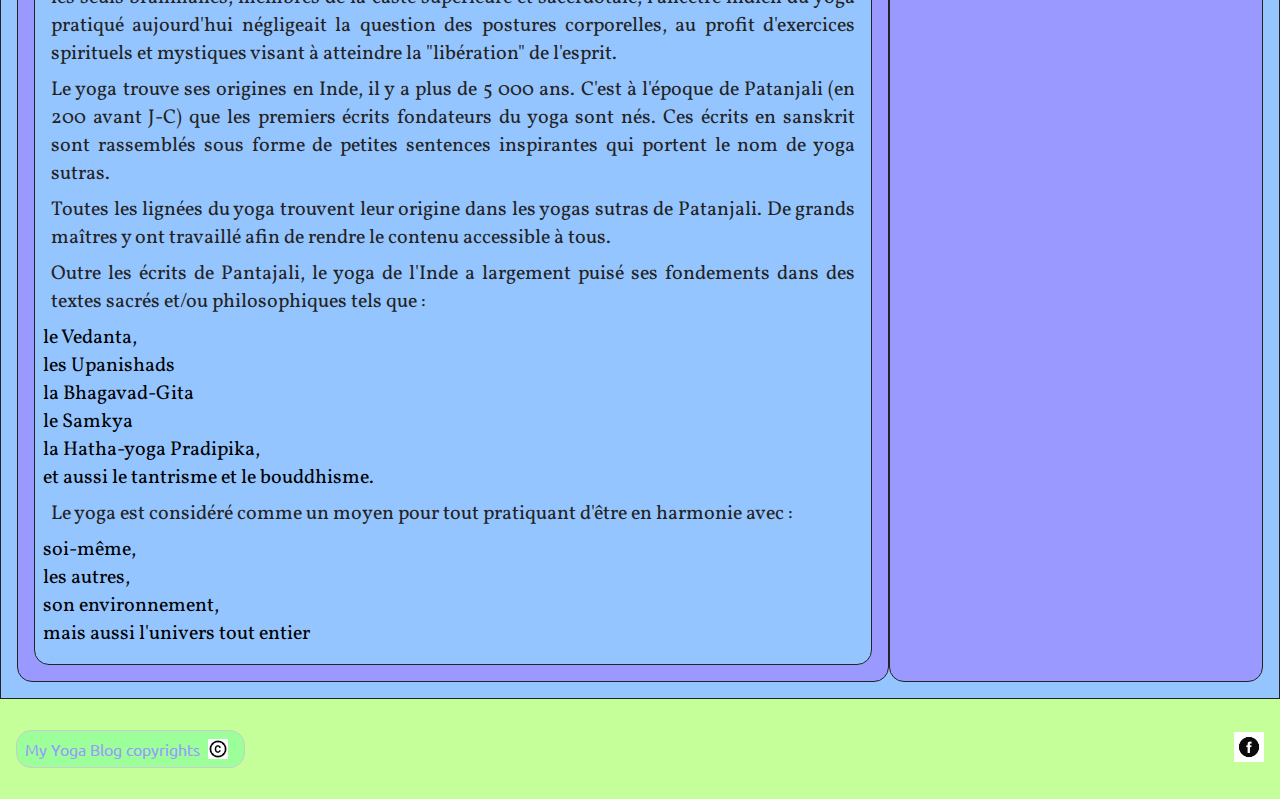
==== commit 6fb9ab76: "pushstatic181022" ====
--- a/index.html
+++ b/index.html
@@ -119,15 +119,29 @@
             <p>Les aliments rajasiques sont ceux que l'ont peut qualifier d'épicés, d'amer, d'acide, ainsi que ceux qui sont séchés ou salés. Il détruisent l'équilibre corps-mental nourrissant le corps au détriment du mental, car ils stimulent exagérément le corps et exitent les passions. Ils rendent le mental agité voir incontrôlable. Quelques exemples d'aliments rajasique : les substances piquantes des épices, les herbes fortes, les stimulant tel le café et le thé, le poisson, les oeufs, le sel et le chocolat...</p>
             <p>Enfin les aliments tamasiques ne sont bon ni pour le corps ni pour l'esprit. Le prana (l'équivalent de l'énergie vitale, même si c'est un peu réducteur) disparaît, les capacités intellectuelles s'affaiblissent et un état d'inertie s'installe. La résistance à la maladie est réduite et le mental se remplit d'émotions négatives. Voici les principaux aliments tamasiques : la viande, l'alcool, le tabac, les oignons, l'ail, les aliments fermentés tel le vinaigre...</p>
             <p>Et pour parfaire l'alimentation, la façon de se nourrir possèdent également une prédominence de l'une de ces énergies. Manger en pleine conscience et en prenant le temps d'apprécier les aliments est considéré comme sattvique, manger trop vite est considéré comme Rajasique, ainsi que, pour finir, manger de trop grandes quantités est considéré comme tamasique</p>
-            <P>Vous comprendrez, je suis sûr, que pour le français que je suis, habitué dès mon plus jeune âge à notre gastronomie, mais plus tard celles du monde entier, il m'est très difficile de me priver ne serait-ce que des épices et autres condiments!!!</P>
+            <P>Vous comprendrez, je suis sûr, que pour le français que je suis, habitué dès mon plus jeune âge à notre gastronomie, et plus tard à celles du monde entier, il m'est très difficile de me priver ne serait-ce que des épices et autres condiments!!!</P>
 
           </article>
 
           <article class="post 4">
 
             <h3>Publié le 26/09/2022</h3>
-            <p>Lorem ipsum dolor sit amet, consectetur adipisicing elit. Est corporis minima nam quis repellat quae dolorem maxime voluptatem maiores explicabo ab dignissimos nisi mollitia deleniti ducimus totam laborum, aspernatur debitis?
-            Nesciunt rerum eveniet natus quaerat, accusamus ut ipsa. Ab ipsam unde magni aliquam corporis numquam atque libero autem ad, placeat illo incidunt omnis dignissimos reiciendis, maxime fugit earum tenetur quibusdam!</p>
+            <h3>Les différents types de yoga</h3>
+              <p>Depuis son apparition en Occident il y a un peu plus de cinquante ans, le yoga ne cesse de se répandre et de convaincre de nouveaux adeptes. Pratique ancestrale, le yoga n’échappe pourtant pas aux phénomènes de mode, et de nouveaux types de yoga apparaissent régulièrement. Finalement, on ne parle pas d’un yoga au singulier mais de yogas au pluriel. Ceux-ci composent tout un paysage au sein duquel les novices ont du mal à se repérer. Cet article fait le point sur les principaux (et les plus sérieux) types de yoga. </p>
+                <ul>
+                    <li class="yogas">Le Raja yoga : Le Raja yoga est l'une des quatre écoles classiques de yoga aux côtés de Jnana (connaissance ou auto-apprentissage), Bhakti (dévotion) et Karma (action), chacune offrant un chemin vers le moksha (libération spirituelle) et la réalisation de soi. En substance, le Raja yoga est le yoga du contrôle de l'esprit et du corps, avec un accent sur la méditation et l'énergétique. Il englobe les enseignements de tous les chemins différents, et c'est à partir du Raja yoga que le hatha yoga et la pratique moderne des asanas se sont développés. Puisque le Raja yoga implique les trois dimensions de l'existence humaine (physique, mentale et spirituelle), il permet aux pratiquants d'atteindre l'équilibre et l'harmonie à tous ces niveaux.</li>
+                    <li class="yogas">Le hatha yoga: Le hatha yoga est la forme classique du yoga, celle qui inspire la plupart des autres types. Elle consiste dans la mise en place de postures, certaines pouvant se regrouper pour former un enchaînement comme dans la célèbre salutation au soleil.La particule sanskrite “ha” signifie soleil et “tha”, lune. Il y a l’idée d’aller se connecter à une réalité dans son ensemble, sans sélectionner une version plutôt qu’une autre. L’esprit est le même que celui qui est évoqué dans le tàijítú, symbole du yin-yang : trouver l'harmonie et l'équilibre par l'union des contraires. C’est par l’expérience posturale que l’on chemine pour se rapprocher de ce but. Pendant les cours, le rythme est lent et permet des moments d’introspection et de pleine conscience. La respiration joue un rôle fondamental dans la pratique posturale, certains maîtres de yoga n’hésitant pas à déclarer que si l’on sait respirer, on sait faire du yoga. La maîtrise de la respiration dépasse évidemment largement le simple fait de respirer au quotidien. Il s’agit de contrôler la respiration et de l’utiliser pour nourrir les différentes énergies qui nous animent : c’est ce que l’on appelle le pranayama. Certains professeurs peuvent aussi proposer le chant ou la récitation de mantras.</li>
+                    <li class="yogas">L’ashtanga yoga : L’ashtanga yoga est une première variante du hatha yoga. Cette pratique a été développée par Sri T. Krishnamacharya qui a systématisé l’apprentissage des postures en construisant 6 séries, de difficultés croissantes. Les postures s’y enchaînent de façon fluide et à un rythme soutenu, ce qui en fait une pratique physiquement exigeante, convenant peu aux débutants. Les séries sont répétées jusqu’à ce qu’elles soient parfaitement maîtrisées. Les élèves les plus connus de Sri T. Krishnamacharya sont B.K.S. Iyengar, Pattabhi Jois (qui a enseigné le yoga à Sting et Madonna, ce qui a fortement contribué à son développement) et Indra Devi. Chacun d’eux a teinté cette pratique à sa façon. L’enseignement très dur de ces maîtres, conforme à la tradition indienne, a aujourd’hui laissé place à une pédagogie qui respecte beaucoup plus le corps et ses limites.</li>
+                    <li class="yogas">Le yoga Iyengar : Ce maître de yoga a laissé de côté les enchaînements de Sri T. Krishnamacharya pour se concentrer sur une pratique posturale qui porte beaucoup attention à la logique d’alignement des différentes parties du corps entre elles. Pour pouvoir corriger les défauts du corps, les postures sont tenues pendant longtemps et se placent avec l’aide d’accessoires : blocs, chaises, ceintures, couvertures. C’est un yoga rigoureux qui convient particulièrement aux personnes en rééducation, même si souvent les postures véhiculées par les enseignants sont assez extrêmes.</li>
+                    <li class="yogas">Le vinyoga : Créé par l’un des fils de Sri T. Krishnamacharya, T.K.V. Desikachar, le vinyoga est une forme de hatha yoga qui rompt avec l’approche dure de son père. Le terme est construit à partir de la particule sanskrite Vi, qui signifie « adaptation », et Ni qui signifie « application appropriée ». Plus qu’un type précis de yoga, c’est une approche particulière qui se base sur l’adaptation des postures à la personne et l’utilisation de toute la palette de pratiques du yoga (respiration, méditation, etc.) pour soigner les différents désordres dont elle peut souffrir, formant une véritable thérapie par le yoga.</li>
+                    <li class="yogas">Le vinyasa : Le vinyasa est une approche chorégraphique du yoga dans laquelle c’est l’enchaînement qui prime. La précision de la prise de posture vient avec la pratique. Les postures s’enchaînent de façon logique avec des transitions. Ce type de yoga se veut très créatif et physique car, une fois que les postures sont individuellement intégrées, le rythme d’enchaînement est soutenu. Bien sûr, comme pour tous les types de yoga, le souffle se place précisément sur certains mouvements et ceux-ci sont réalisés en coordination avec la respiration. Ce type de yoga est particulièrement adapté aux personnes ayant une bonne forme physique mais présentant de grandes difficultés de concentration. En effet, le flux du mouvement crée un état méditatif (qui est recherché aussi dans les autres types de yoga, mais avec moins de mouvement). Le pratiquant ne peut réaliser ce qui est demandé que s’il est pleinement présent. Il n’y a pas de place pour l’égarement ou l’ennui dans une séance de vinyasa.</li>
+                    <li class="yogas">L’aéro yoga : La logique créative du vinyasa a été poussée pour créer la possibilité de pratiquer le yoga dans un hamac aérien, tissu acrobatique utilisé dans les arts du cirque et dans la danse aérienne. Durant les postures, vous restez en contact avec le sol ou vous êtes totalement en l’air. Malgré les apparences, c’est un type de yoga accessible à tous, quelle que soit votre forme physique ou votre corpulence. Il comporte trois niveaux de difficulté. L’avantage apporté par l’utilisation du hamac aérien est de maintenir des postures inversées (c’est-à-dire les postures où la tête se retrouve sous le niveau du bassin). Il faut être prudent, mais l’encadrement d’un professeur confirmé évite les risques en lien avec le système cardio-vasculaire. Une contre-indication peut exister si vous avez une pression artérielle trop élevée. N’hésitez pas à demander l’avis de votre médecin, en lui précisant bien quel type de yoga vous souhaitez pratiquer.</li>
+                    <li class="yogas">Le kundalini yoga : Le kundalini yoga est sans doute le type de yoga le plus méditatif de tous. Également appelé “yoga de la conscience”, il vise la maîtrise de la kundalini. “Kundalini” est le nom donné par les Indiens à ce qu’ils identifient comme une énergie enroulée autour de la colonne vertébrale, endormie, et qu’il s’agit de réveiller pour atteindre un état de conscience plus élevé. C’est un yoga qui sollicite énormément au niveau émotionnel. Le travail du souffle, les postures, les chants et les méditations qui sont proposés ont un effet étonnamment puissant sur le psychisme et peut même se révéler dangereux s’il est mal encadré ou s’il est pratiqué par des personnes sensibles, pouvant provoquer de fortes dépressions.</li>
+                    <li class="yogas">Le yin yoga : Le yin yoga est un autre yoga très méditatif, largement inspiré du travail de l’esprit sur le corps que propose le kundalini yoga. Mais à la différence de ce dernier, il fait un pas de côté par rapport à la tradition indienne et s’ancre dans la médecine traditionnelle chinoise, relevant de ce fait probablement plus du qi gong que du yoga à proprement parler. L’idée de cette pratique est de proposer une autre manière de relier l’esprit au corps. En yin yoga, par la pratique d’une dizaine de postures, on vous invite à prendre conscience des méridiens du corps, associés à des zones du corps ou des organes pour y faire circuler l’énergie, le chi, et accéder à l’équilibre physique et moral.</li>                         
+                                                      
+                  </ul>
+                
+                <p>Quel que soit le type de yoga, les bienfaits sont au rendez-vous !</p>
             
           </article>
 
--- a/style.css
+++ b/style.css
@@ -74,6 +74,7 @@
     height: auto;
     background-color: #95c5ff;
     margin: 1rem;
+    padding: 0.5rem;
     border: solid #232323 1px;
     border-radius: 15px;
     text-align: justify;
@@ -186,7 +187,10 @@
     height: auto;
 }
 .prayanama{
-    margin: 2rem;
+    margin: 1.5rem;
+}
+.yogas{
+    margin: 1.5rem;
 }
 
 /* STYTLE DU ASIDE */
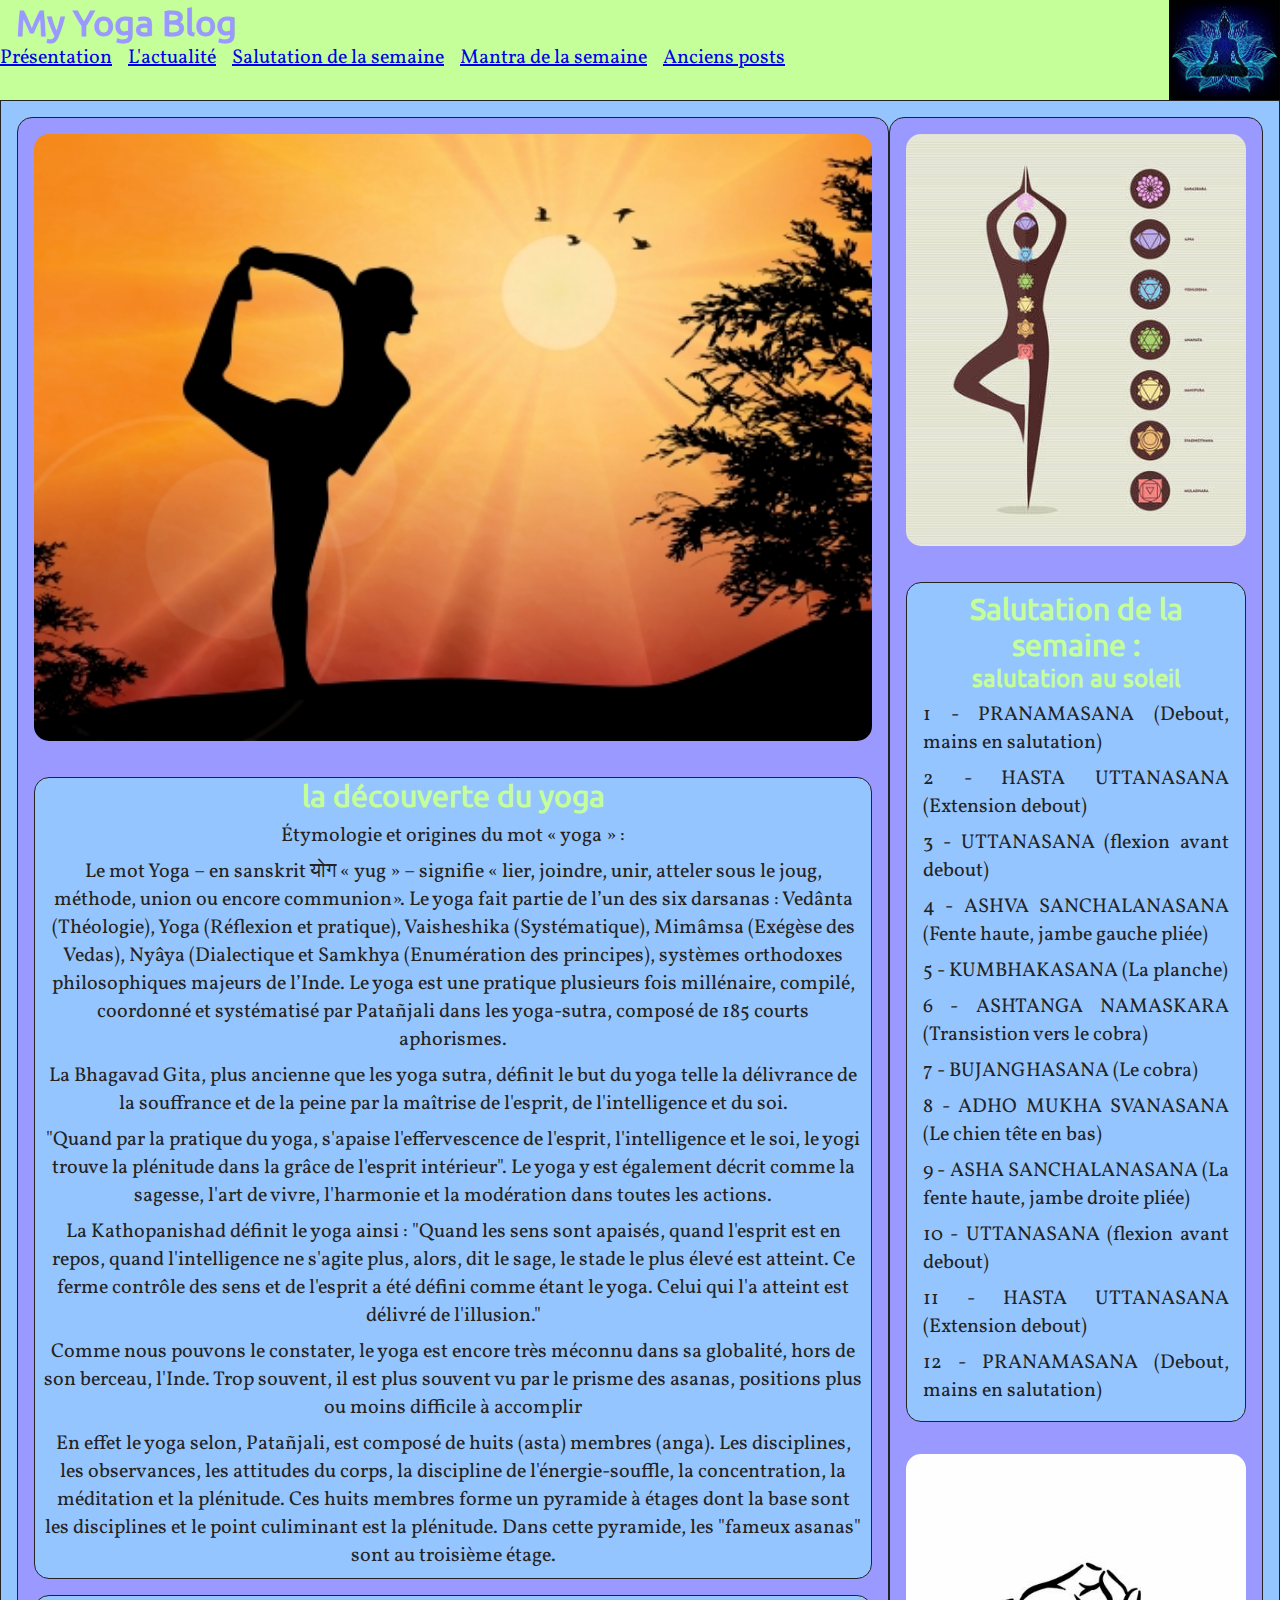
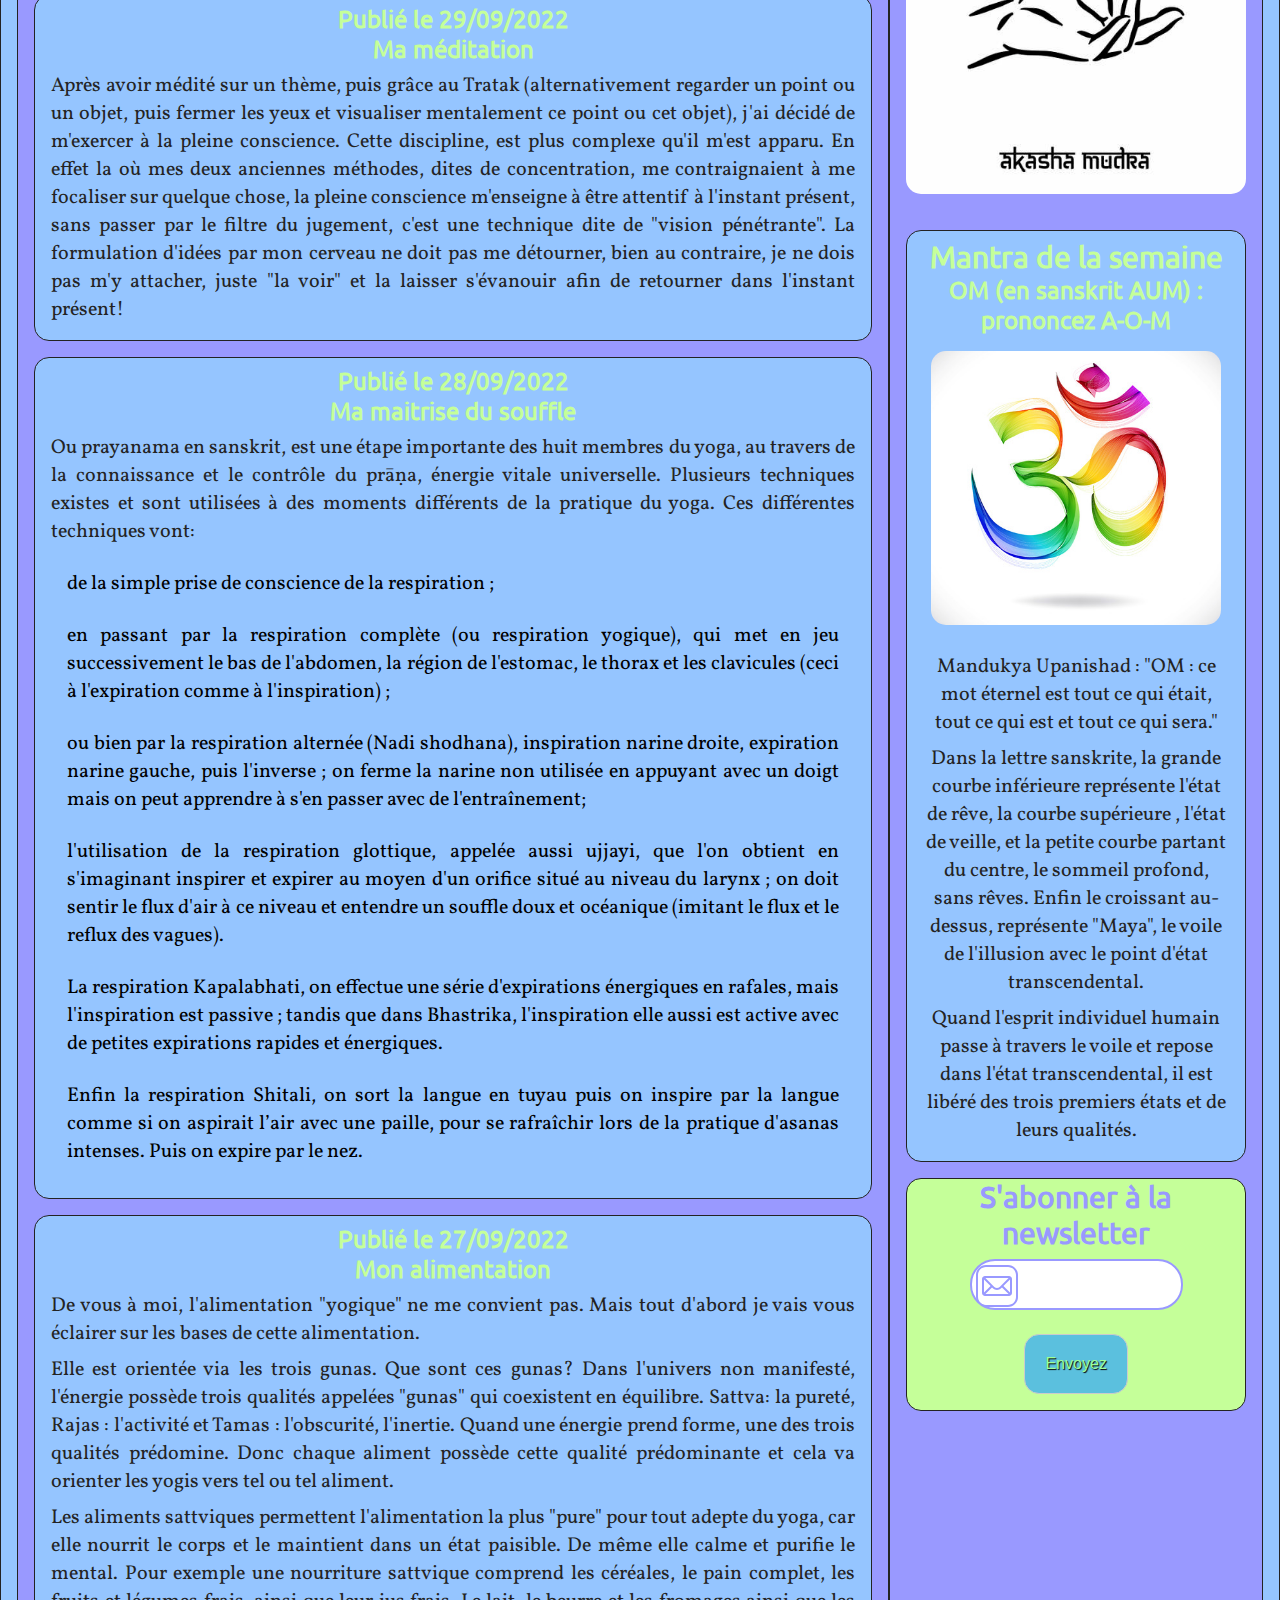
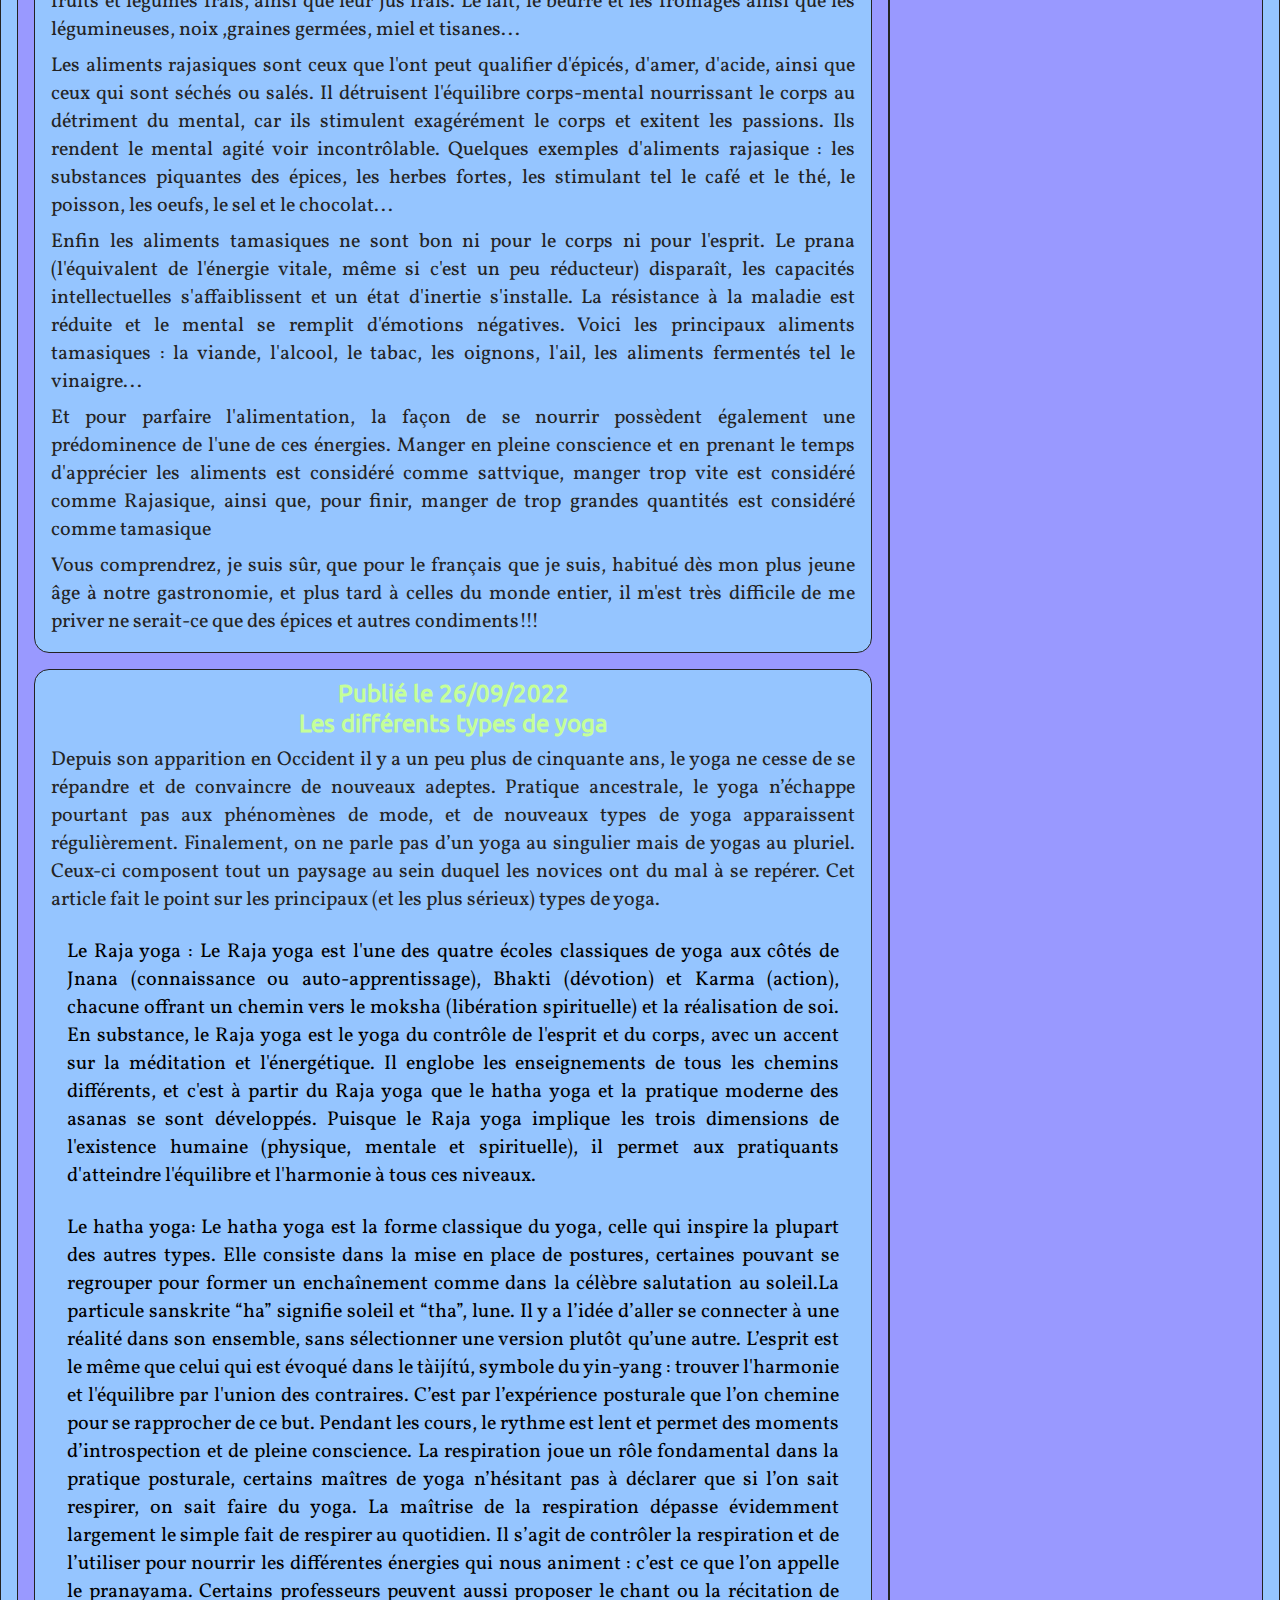
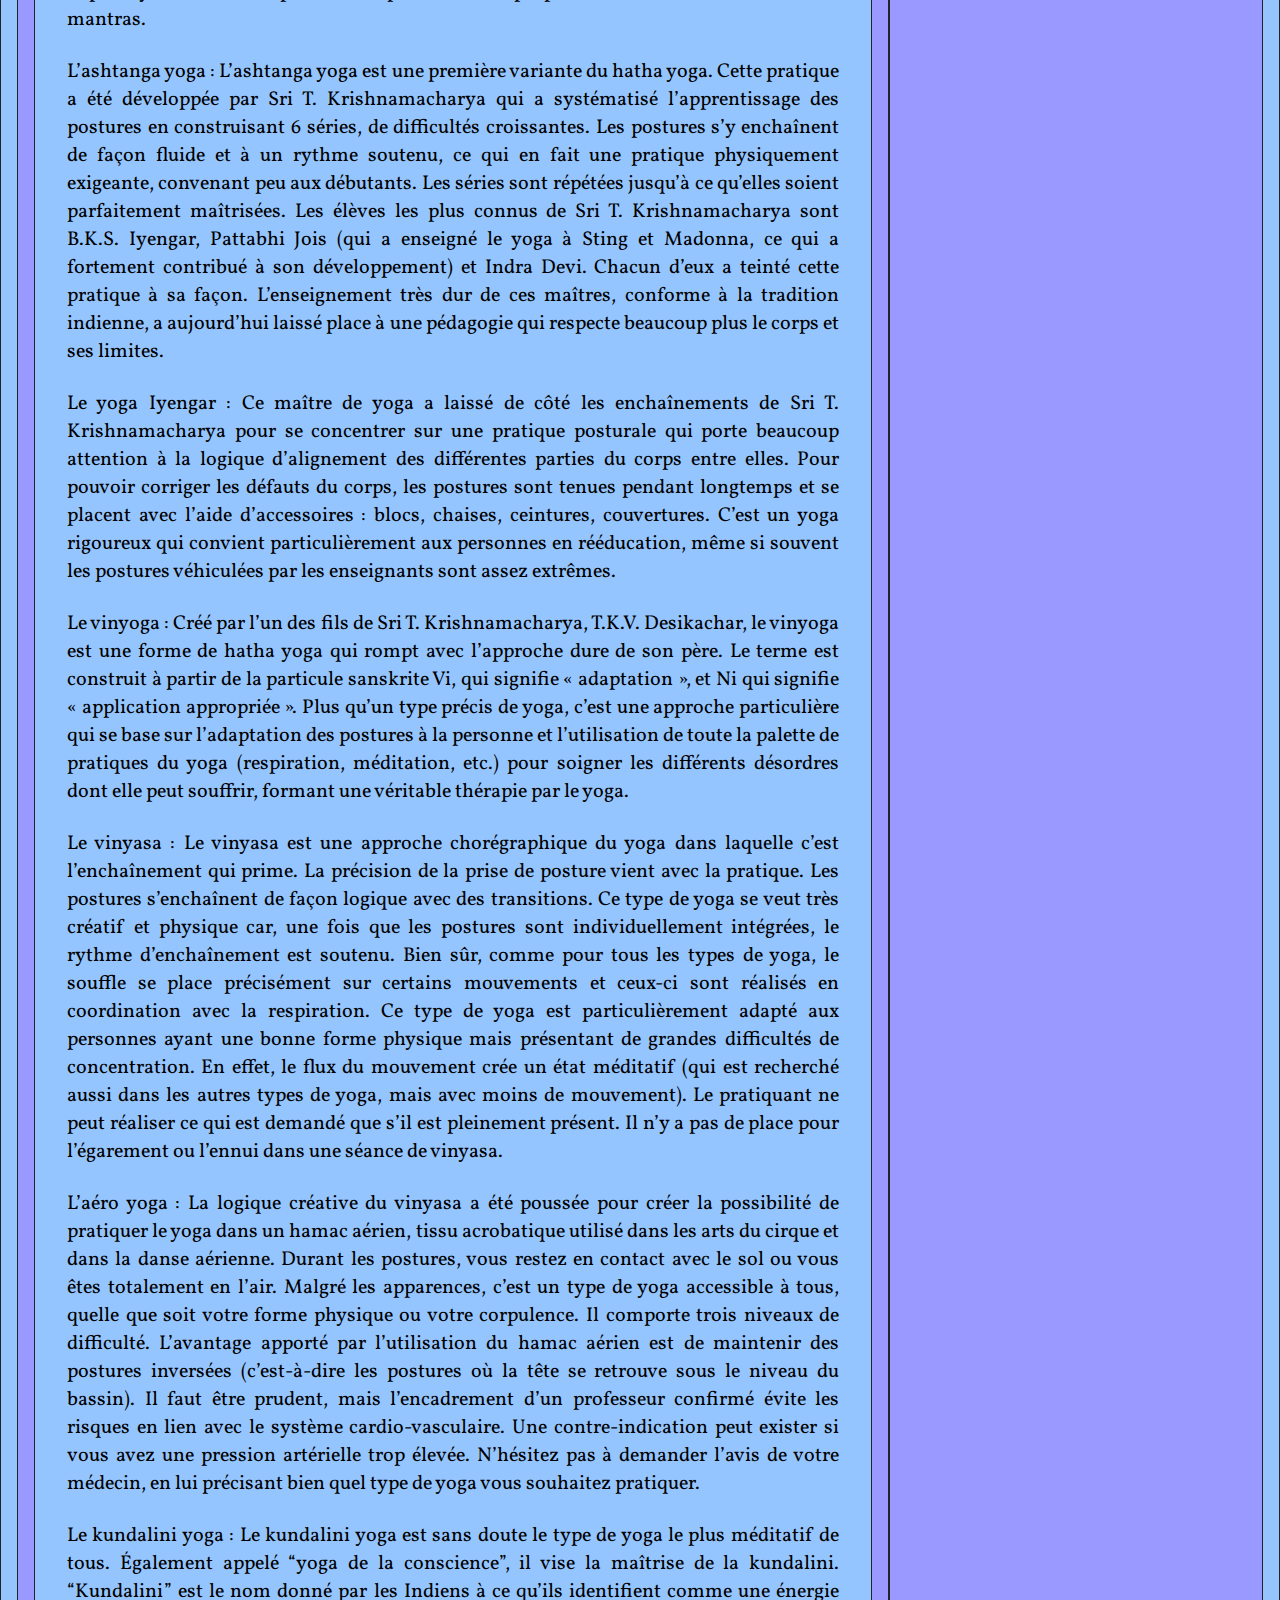
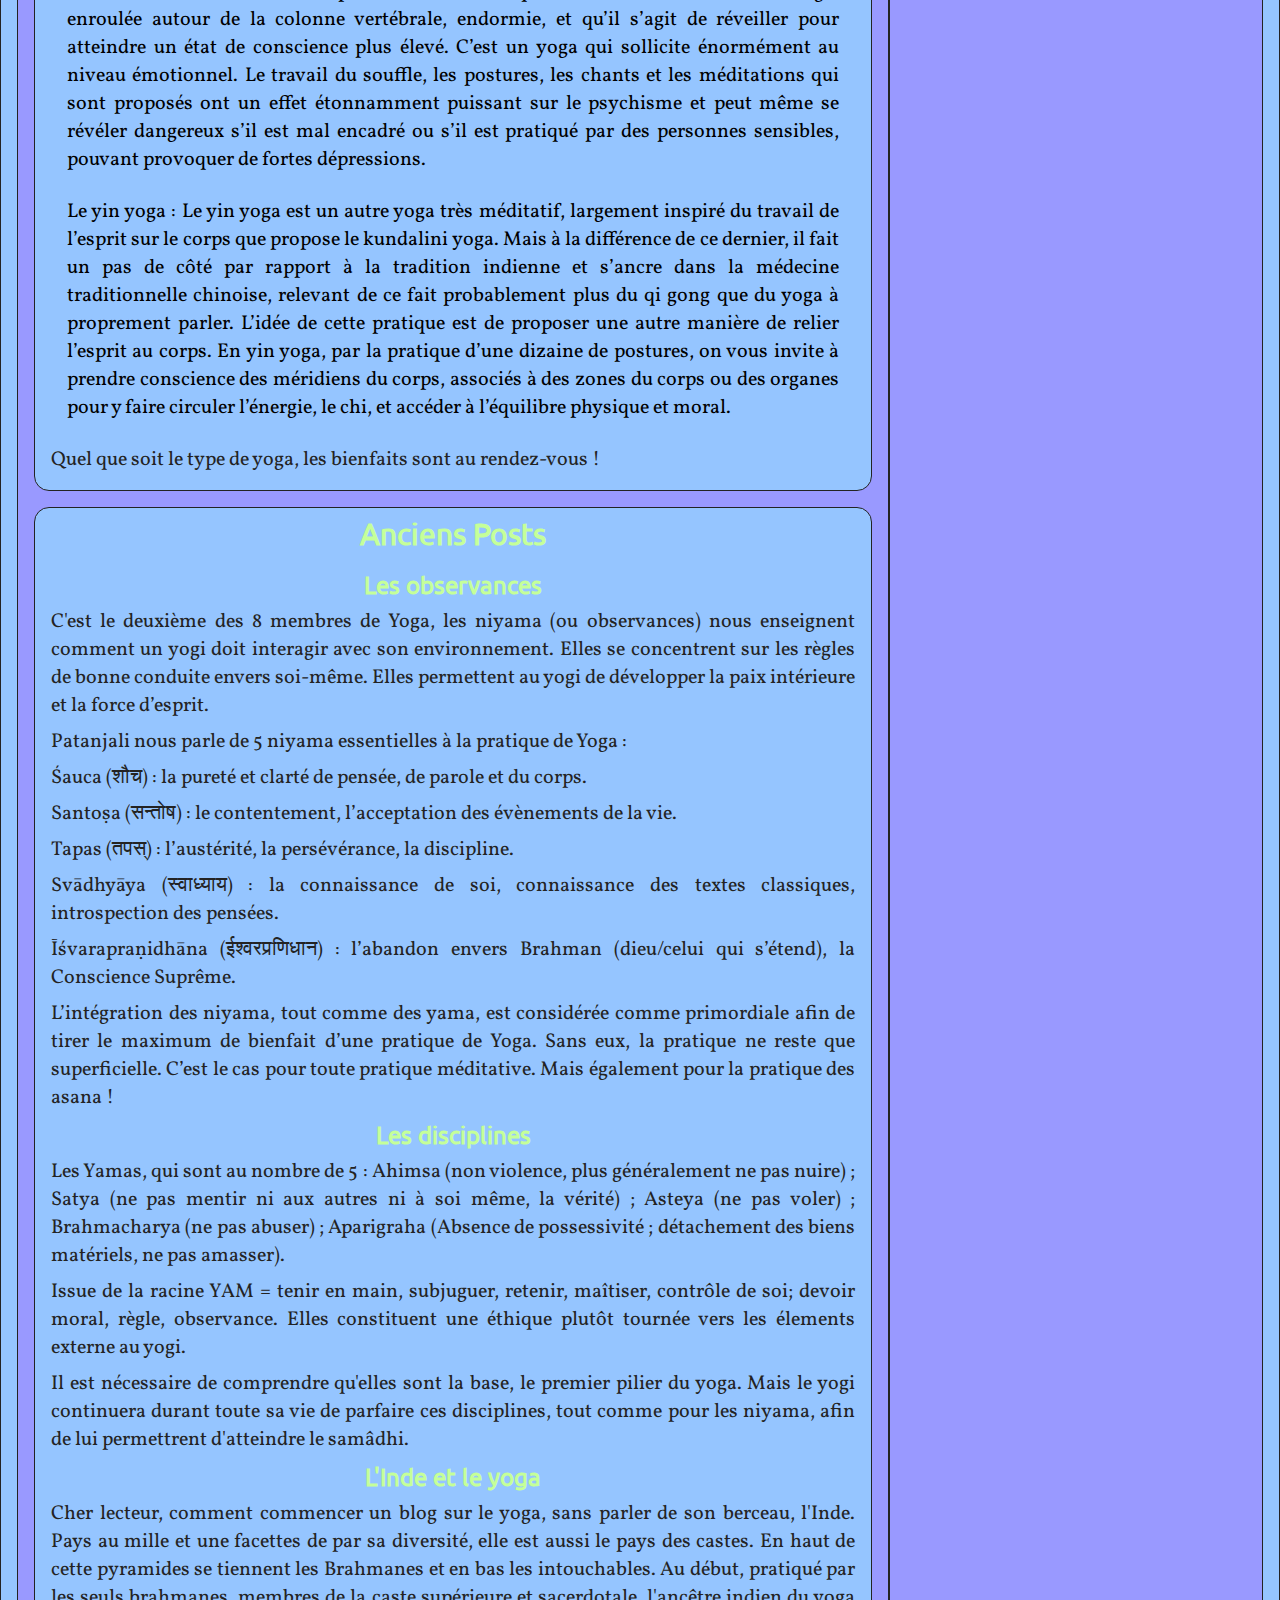
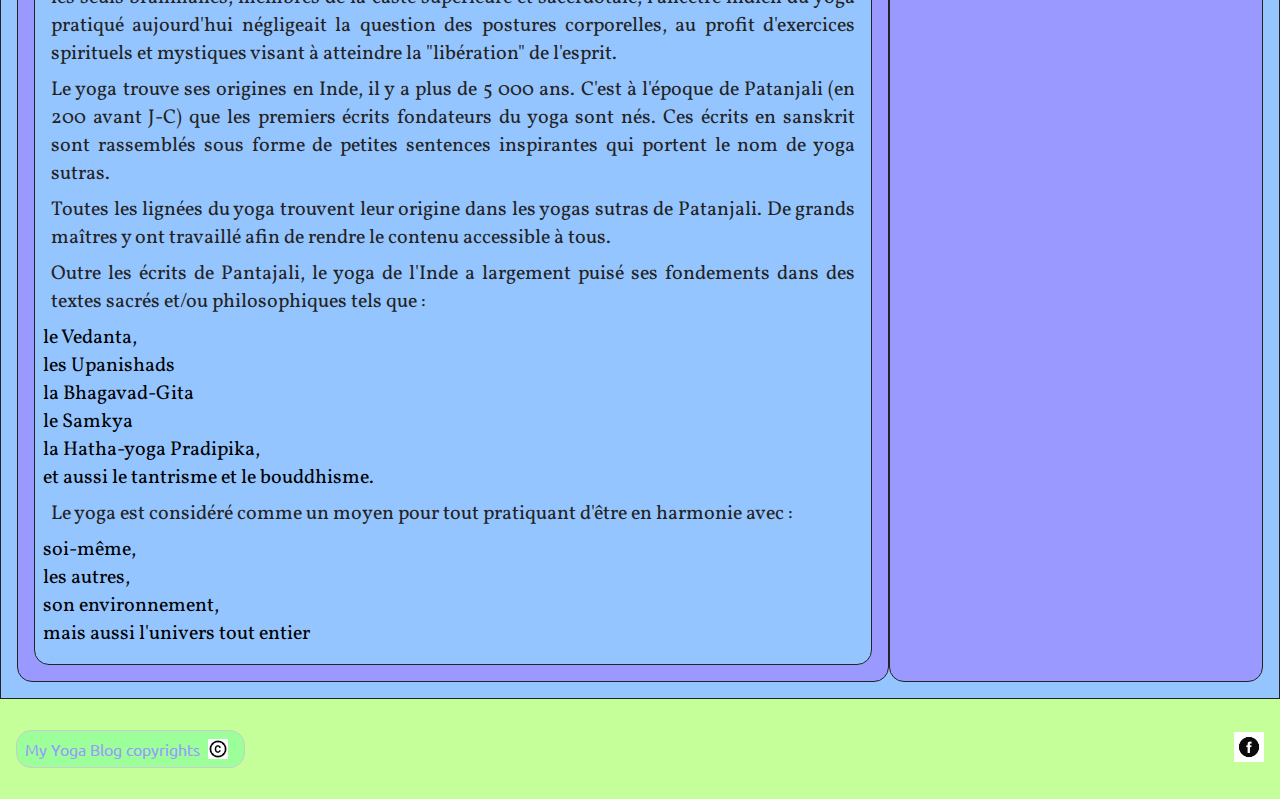
==== commit c37ba8ff: "fix header" ====
--- a/index.html
+++ b/index.html
@@ -2,291 +2,437 @@
 
 <html lang="fr">
 
-  <head>
-
-      <meta charset="UTF-8">
-      <meta http-equiv="X-UA-Compatible" content="IE=edge">
-      <meta name="viewport" content="width=device-width, initial-scale=1.0">
-      <meta name="description" content="pratique hebdomadaire personnelle du yoga">
-      <meta name="keywords" content="salutations, méditation, mudra, mantra">
-      <meta name="author" content="john doe">
-
-      <title> My Yoga Blog</title>
-
-      <link href="style.css" rel="stylesheet" />
-
-  </head>
-  
-  <body>
-
-    <header>
-
+<head>
+
+  <meta charset="UTF-8">
+  <meta http-equiv="X-UA-Compatible" content="IE=edge">
+  <meta name="viewport" content="width=device-width, initial-scale=1.0">
+  <meta name="description" content="pratique hebdomadaire personnelle du yoga">
+  <meta name="keywords" content="salutations, méditation, mudra, mantra">
+  <meta name="author" content="john doe">
+
+  <title> My Yoga Blog</title>
+  <link rel="icon" type="image/svg+xml" href="./images/favicon.svg">
+  <link href="style.css" rel="stylesheet" />
+
+</head>
+
+<body>
+
+  <header>
+    <div>
       <h1> My Yoga Blog </h1>
-      <div class="container" onclick="openCloseNav(this)">
-        <div class="bar1"></div>
-        <div class="bar2"></div>
-        <div class="bar3"></div>
-      </div>
-
-      <!-- <nav>
-
-        <ul>
-
+      <nav>
+        <div class="burger-menu">
+          <div class="bar1"></div>
+          <div class="bar2"></div>
+          <div class="bar3"></div>
+        </div>
+        <ul class="navBarLinks">
           <li><a class="menu" href="#presentation">Présentation</a></li>
           <li><a class="menu" href="#actualite">L'actualité</a></li>
           <li><a class="menu" href="#salutation">Salutation de la semaine</a></li>
           <li><a class="menu" href="#mantra">Mantra de la semaine</a></li>
           <li><a class="menu" href="#oldposts">Anciens posts</a></li>
-
         </ul>
-
       </nav>
-       -->
-      <div class="wrap"></div>
-        
-        <img class="logo"
-          src="images/logo1.svg" height="100px"
-          alt="yogi en position de méditation assise dans un lotus">
-
-      </div><!--end of DIV wrapper-->
-    
-    </header>
-
-    <main>
-
-      <section class="articles">
-
-        <div class="wrapper">
-
-            <img class="mainyoga"
-              src="images/mainYoga1.svg"
-              alt="silhouette féminine en position nataraja dans le soleil couchant" width="450" height="326" >
-
-          </div><!--end of DIV wrapper-->
-           
-        <section class="presentation">  
-        
-          <h2> la découverte du yoga</h2>
-
-          <p>Étymologie et origines du mot « yoga » : </p>
-          <p>Le mot Yoga – en sanskrit  योग « yug » – signifie « lier, joindre, unir, atteler sous le joug, méthode, union ou encore communion». Le yoga fait partie de l’un des six darsanas : Vedânta (Théologie), Yoga (Réflexion et pratique), Vaisheshika (Systématique), Mimâmsa (Exégèse des Vedas), Nyâya (Dialectique et Samkhya (Enumération des principes), systèmes orthodoxes philosophiques majeurs de l’Inde. Le yoga est une pratique plusieurs fois millénaire, compilé, coordonné et systématisé par Patañjali dans les yoga-sutra, composé de 185 courts aphorismes.</p>
-          <p>La Bhagavad Gita, plus ancienne que les yoga sutra, définit le but du yoga telle la délivrance de la souffrance et de la peine par la maîtrise de l'esprit, de l'intelligence et du soi.</p>
-          <p>"Quand par la pratique du yoga, s'apaise l'effervescence de l'esprit, l'intelligence et le soi, le yogi trouve la plénitude dans la grâce de l'esprit intérieur". Le yoga y est également décrit comme la sagesse, l'art de vivre, l'harmonie et la modération dans toutes les actions.</p>
-          <p>La Kathopanishad définit le yoga ainsi : "Quand les sens sont apaisés, quand l'esprit est en repos, quand l'intelligence ne s'agite plus, alors, dit le sage, le stade le plus élevé est atteint. Ce ferme contrôle des sens et de l'esprit a été défini comme étant le yoga. Celui qui l'a atteint est délivré de l'illusion."</p>
-          <p>Comme nous pouvons le constater, le yoga est encore très méconnu dans sa globalité, hors de son berceau, l'Inde. Trop souvent, il est plus souvent vu par le prisme des asanas, positions plus ou moins difficile à accomplir</p>
-          <p>En effet le yoga selon, Patañjali, est composé de huits (asta) membres (anga). Les disciplines, les observances, les attitudes du corps, la discipline de l'énergie-souffle, la concentration, la méditation et la plénitude. Ces huits membres forme un pyramide à étages dont la base sont les disciplines et le point culiminant est la plénitude. Dans cette pyramide, les "fameux asanas" sont au troisième étage.</p>
-        
-        </section> <!--end of section presentation-->
-
-        <section id="actualite"> 
-
-          <article class="post 1">
-
-            <h3>Publié le 29/09/2022</h3>
-            <h3>Ma méditation</h3>
-            <p>Après avoir médité sur un thème, puis grâce au Tratak (alternativement regarder un point ou un objet, puis fermer les yeux et visualiser mentalement ce point ou cet objet), j'ai décidé de m'exercer à la pleine conscience. Cette discipline, est plus complexe qu'il m'est apparu. En effet la où mes deux anciennes méthodes, dites de concentration, me contraignaient à me focaliser sur quelque chose, la pleine conscience m'enseigne à être attentif à l'instant présent, sans passer par le filtre du jugement, c'est une technique dite de "vision pénétrante". La formulation d'idées par mon cerveau ne doit pas me détourner, bien au contraire, je ne dois pas m'y attacher, juste "la voir" et la laisser s'évanouir afin de retourner dans l'instant présent!</p>
-
-          </article>
-
-          <article class="post 2">
-
-            <h3>Publié le 28/09/2022</h3>
-            <h3>Ma maitrise du souffle</h3>
-            <p>Ou prayanama en sanskrit, est une étape importante des huit membres du yoga, au travers de la connaissance et le contrôle du prāṇa, énergie vitale universelle. Plusieurs techniques existes et sont utilisées à des moments différents de la pratique du yoga. Ces différentes techniques vont:</p>
-            <!-- <p></p>
+    </div>
+
+    <img class="logo" src="images/logo1.svg" height="100px" alt="yogi en position de méditation assise dans un lotus">
+
+  </header>
+
+  <main>
+
+    <section class="articles">
+
+      <div class="wrapper">
+
+        <img class="mainyoga" src="images/mainYoga1.svg"
+          alt="silhouette féminine en position nataraja dans le soleil couchant" width="450" height="326">
+
+      </div>
+      <!--end of DIV wrapper-->
+
+      <section class="presentation">
+
+        <h2> la découverte du yoga</h2>
+
+        <p>Étymologie et origines du mot « yoga » : </p>
+        <p>Le mot Yoga – en sanskrit योग « yug » – signifie « lier, joindre, unir, atteler sous le joug, méthode, union
+          ou encore communion». Le yoga fait partie de l’un des six darsanas : Vedânta (Théologie), Yoga (Réflexion et
+          pratique), Vaisheshika (Systématique), Mimâmsa (Exégèse des Vedas), Nyâya (Dialectique et Samkhya (Enumération
+          des principes), systèmes orthodoxes philosophiques majeurs de l’Inde. Le yoga est une pratique plusieurs fois
+          millénaire, compilé, coordonné et systématisé par Patañjali dans les yoga-sutra, composé de 185 courts
+          aphorismes.</p>
+        <p>La Bhagavad Gita, plus ancienne que les yoga sutra, définit le but du yoga telle la délivrance de la
+          souffrance et de la peine par la maîtrise de l'esprit, de l'intelligence et du soi.</p>
+        <p>"Quand par la pratique du yoga, s'apaise l'effervescence de l'esprit, l'intelligence et le soi, le yogi
+          trouve la plénitude dans la grâce de l'esprit intérieur". Le yoga y est également décrit comme la sagesse,
+          l'art de vivre, l'harmonie et la modération dans toutes les actions.</p>
+        <p>La Kathopanishad définit le yoga ainsi : "Quand les sens sont apaisés, quand l'esprit est en repos, quand
+          l'intelligence ne s'agite plus, alors, dit le sage, le stade le plus élevé est atteint. Ce ferme contrôle des
+          sens et de l'esprit a été défini comme étant le yoga. Celui qui l'a atteint est délivré de l'illusion."</p>
+        <p>Comme nous pouvons le constater, le yoga est encore très méconnu dans sa globalité, hors de son berceau,
+          l'Inde. Trop souvent, il est plus souvent vu par le prisme des asanas, positions plus ou moins difficile à
+          accomplir</p>
+        <p>En effet le yoga selon, Patañjali, est composé de huits (asta) membres (anga). Les disciplines, les
+          observances, les attitudes du corps, la discipline de l'énergie-souffle, la concentration, la méditation et la
+          plénitude. Ces huits membres forme un pyramide à étages dont la base sont les disciplines et le point
+          culiminant est la plénitude. Dans cette pyramide, les "fameux asanas" sont au troisième étage.</p>
+
+      </section>
+      <!--end of section presentation-->
+
+      <section id="actualite">
+
+        <article class="post 1">
+
+          <h3>Publié le 29/09/2022</h3>
+          <h3>Ma méditation</h3>
+          <p>Après avoir médité sur un thème, puis grâce au Tratak (alternativement regarder un point ou un objet, puis
+            fermer les yeux et visualiser mentalement ce point ou cet objet), j'ai décidé de m'exercer à la pleine
+            conscience. Cette discipline, est plus complexe qu'il m'est apparu. En effet la où mes deux anciennes
+            méthodes, dites de concentration, me contraignaient à me focaliser sur quelque chose, la pleine conscience
+            m'enseigne à être attentif à l'instant présent, sans passer par le filtre du jugement, c'est une technique
+            dite de "vision pénétrante". La formulation d'idées par mon cerveau ne doit pas me détourner, bien au
+            contraire, je ne dois pas m'y attacher, juste "la voir" et la laisser s'évanouir afin de retourner dans
+            l'instant présent!</p>
+
+        </article>
+
+        <article class="post 2">
+
+          <h3>Publié le 28/09/2022</h3>
+          <h3>Ma maitrise du souffle</h3>
+          <p>Ou prayanama en sanskrit, est une étape importante des huit membres du yoga, au travers de la connaissance
+            et le contrôle du prāṇa, énergie vitale universelle. Plusieurs techniques existes et sont utilisées à des
+            moments différents de la pratique du yoga. Ces différentes techniques vont:</p>
+          <!-- <p></p>
             <p></p>
             <p></p>
             <p></p>
             <p></p>
             <p></p> -->
-            <ul>
-              <li class="prayanama">de la simple prise de conscience de la respiration ;</li>
-              <li class="prayanama">en passant par la respiration complète (ou respiration yogique), qui met en jeu successivement le bas de l'abdomen, la région de l'estomac, le thorax et les clavicules (ceci à l'expiration comme à l'inspiration) ;</li>
-              <li class="prayanama">ou bien par la respiration alternée (Nadi shodhana), inspiration narine droite, expiration narine gauche, puis l'inverse ; on ferme la narine non utilisée en appuyant avec un doigt mais on peut apprendre à s'en passer avec de l'entraînement;</li>
-              <li class="prayanama">l'utilisation de la respiration glottique, appelée aussi ujjayi, que l'on obtient en s'imaginant inspirer et expirer au moyen d'un orifice situé au niveau du larynx ; on doit sentir le flux d'air à ce niveau et entendre un souffle doux et océanique (imitant le flux et le reflux des vagues).</li>
-              <li class="prayanama">La respiration Kapalabhati, on effectue une série d'expirations énergiques en rafales, mais l'inspiration est passive ; tandis que dans Bhastrika, l'inspiration elle aussi est active avec de petites expirations rapides et énergiques.</li>
-              <li class="prayanama">Enfin la respiration Shitali, on sort la langue en tuyau puis on inspire par la langue comme si on aspirait l’air avec une paille, pour se rafraîchir lors de la pratique d'asanas intenses. Puis on expire par le nez.</li>
-            </ul>            
-          </article>
-
-          <article class="post 3">
-
-            <h3>Publié le 27/09/2022</h3>
-            <h3>Mon alimentation</h3>
-            <p>De vous à moi, l'alimentation "yogique" ne me convient pas. Mais tout d'abord je vais vous éclairer sur les bases de cette alimentation.</p>
-            <p>Elle est orientée via les trois gunas. Que sont ces gunas? Dans l'univers non manifesté, l'énergie possède trois qualités appelées "gunas" qui coexistent en équilibre. Sattva: la pureté, Rajas : l'activité et Tamas : l'obscurité, l'inertie. Quand une énergie prend forme, une des trois qualités prédomine. Donc chaque aliment possède cette qualité prédominante et cela va orienter les yogis vers tel ou tel aliment.</p>
-            <p>Les aliments sattviques permettent l'alimentation la plus "pure" pour tout adepte du yoga, car elle nourrit le corps et le maintient dans un état paisible. De même elle calme et purifie le mental. Pour exemple une nourriture sattvique comprend les céréales, le pain complet, les fruits et légumes frais, ainsi que leur jus frais. Le lait, le beurre et les fromages ainsi que les légumineuses, noix ,graines germées, miel et tisanes...</p>
-            <p>Les aliments rajasiques sont ceux que l'ont peut qualifier d'épicés, d'amer, d'acide, ainsi que ceux qui sont séchés ou salés. Il détruisent l'équilibre corps-mental nourrissant le corps au détriment du mental, car ils stimulent exagérément le corps et exitent les passions. Ils rendent le mental agité voir incontrôlable. Quelques exemples d'aliments rajasique : les substances piquantes des épices, les herbes fortes, les stimulant tel le café et le thé, le poisson, les oeufs, le sel et le chocolat...</p>
-            <p>Enfin les aliments tamasiques ne sont bon ni pour le corps ni pour l'esprit. Le prana (l'équivalent de l'énergie vitale, même si c'est un peu réducteur) disparaît, les capacités intellectuelles s'affaiblissent et un état d'inertie s'installe. La résistance à la maladie est réduite et le mental se remplit d'émotions négatives. Voici les principaux aliments tamasiques : la viande, l'alcool, le tabac, les oignons, l'ail, les aliments fermentés tel le vinaigre...</p>
-            <p>Et pour parfaire l'alimentation, la façon de se nourrir possèdent également une prédominence de l'une de ces énergies. Manger en pleine conscience et en prenant le temps d'apprécier les aliments est considéré comme sattvique, manger trop vite est considéré comme Rajasique, ainsi que, pour finir, manger de trop grandes quantités est considéré comme tamasique</p>
-            <P>Vous comprendrez, je suis sûr, que pour le français que je suis, habitué dès mon plus jeune âge à notre gastronomie, et plus tard à celles du monde entier, il m'est très difficile de me priver ne serait-ce que des épices et autres condiments!!!</P>
-
-          </article>
-
-          <article class="post 4">
-
-            <h3>Publié le 26/09/2022</h3>
-            <h3>Les différents types de yoga</h3>
-              <p>Depuis son apparition en Occident il y a un peu plus de cinquante ans, le yoga ne cesse de se répandre et de convaincre de nouveaux adeptes. Pratique ancestrale, le yoga n’échappe pourtant pas aux phénomènes de mode, et de nouveaux types de yoga apparaissent régulièrement. Finalement, on ne parle pas d’un yoga au singulier mais de yogas au pluriel. Ceux-ci composent tout un paysage au sein duquel les novices ont du mal à se repérer. Cet article fait le point sur les principaux (et les plus sérieux) types de yoga. </p>
-                <ul>
-                    <li class="yogas">Le Raja yoga : Le Raja yoga est l'une des quatre écoles classiques de yoga aux côtés de Jnana (connaissance ou auto-apprentissage), Bhakti (dévotion) et Karma (action), chacune offrant un chemin vers le moksha (libération spirituelle) et la réalisation de soi. En substance, le Raja yoga est le yoga du contrôle de l'esprit et du corps, avec un accent sur la méditation et l'énergétique. Il englobe les enseignements de tous les chemins différents, et c'est à partir du Raja yoga que le hatha yoga et la pratique moderne des asanas se sont développés. Puisque le Raja yoga implique les trois dimensions de l'existence humaine (physique, mentale et spirituelle), il permet aux pratiquants d'atteindre l'équilibre et l'harmonie à tous ces niveaux.</li>
-                    <li class="yogas">Le hatha yoga: Le hatha yoga est la forme classique du yoga, celle qui inspire la plupart des autres types. Elle consiste dans la mise en place de postures, certaines pouvant se regrouper pour former un enchaînement comme dans la célèbre salutation au soleil.La particule sanskrite “ha” signifie soleil et “tha”, lune. Il y a l’idée d’aller se connecter à une réalité dans son ensemble, sans sélectionner une version plutôt qu’une autre. L’esprit est le même que celui qui est évoqué dans le tàijítú, symbole du yin-yang : trouver l'harmonie et l'équilibre par l'union des contraires. C’est par l’expérience posturale que l’on chemine pour se rapprocher de ce but. Pendant les cours, le rythme est lent et permet des moments d’introspection et de pleine conscience. La respiration joue un rôle fondamental dans la pratique posturale, certains maîtres de yoga n’hésitant pas à déclarer que si l’on sait respirer, on sait faire du yoga. La maîtrise de la respiration dépasse évidemment largement le simple fait de respirer au quotidien. Il s’agit de contrôler la respiration et de l’utiliser pour nourrir les différentes énergies qui nous animent : c’est ce que l’on appelle le pranayama. Certains professeurs peuvent aussi proposer le chant ou la récitation de mantras.</li>
-                    <li class="yogas">L’ashtanga yoga : L’ashtanga yoga est une première variante du hatha yoga. Cette pratique a été développée par Sri T. Krishnamacharya qui a systématisé l’apprentissage des postures en construisant 6 séries, de difficultés croissantes. Les postures s’y enchaînent de façon fluide et à un rythme soutenu, ce qui en fait une pratique physiquement exigeante, convenant peu aux débutants. Les séries sont répétées jusqu’à ce qu’elles soient parfaitement maîtrisées. Les élèves les plus connus de Sri T. Krishnamacharya sont B.K.S. Iyengar, Pattabhi Jois (qui a enseigné le yoga à Sting et Madonna, ce qui a fortement contribué à son développement) et Indra Devi. Chacun d’eux a teinté cette pratique à sa façon. L’enseignement très dur de ces maîtres, conforme à la tradition indienne, a aujourd’hui laissé place à une pédagogie qui respecte beaucoup plus le corps et ses limites.</li>
-                    <li class="yogas">Le yoga Iyengar : Ce maître de yoga a laissé de côté les enchaînements de Sri T. Krishnamacharya pour se concentrer sur une pratique posturale qui porte beaucoup attention à la logique d’alignement des différentes parties du corps entre elles. Pour pouvoir corriger les défauts du corps, les postures sont tenues pendant longtemps et se placent avec l’aide d’accessoires : blocs, chaises, ceintures, couvertures. C’est un yoga rigoureux qui convient particulièrement aux personnes en rééducation, même si souvent les postures véhiculées par les enseignants sont assez extrêmes.</li>
-                    <li class="yogas">Le vinyoga : Créé par l’un des fils de Sri T. Krishnamacharya, T.K.V. Desikachar, le vinyoga est une forme de hatha yoga qui rompt avec l’approche dure de son père. Le terme est construit à partir de la particule sanskrite Vi, qui signifie « adaptation », et Ni qui signifie « application appropriée ». Plus qu’un type précis de yoga, c’est une approche particulière qui se base sur l’adaptation des postures à la personne et l’utilisation de toute la palette de pratiques du yoga (respiration, méditation, etc.) pour soigner les différents désordres dont elle peut souffrir, formant une véritable thérapie par le yoga.</li>
-                    <li class="yogas">Le vinyasa : Le vinyasa est une approche chorégraphique du yoga dans laquelle c’est l’enchaînement qui prime. La précision de la prise de posture vient avec la pratique. Les postures s’enchaînent de façon logique avec des transitions. Ce type de yoga se veut très créatif et physique car, une fois que les postures sont individuellement intégrées, le rythme d’enchaînement est soutenu. Bien sûr, comme pour tous les types de yoga, le souffle se place précisément sur certains mouvements et ceux-ci sont réalisés en coordination avec la respiration. Ce type de yoga est particulièrement adapté aux personnes ayant une bonne forme physique mais présentant de grandes difficultés de concentration. En effet, le flux du mouvement crée un état méditatif (qui est recherché aussi dans les autres types de yoga, mais avec moins de mouvement). Le pratiquant ne peut réaliser ce qui est demandé que s’il est pleinement présent. Il n’y a pas de place pour l’égarement ou l’ennui dans une séance de vinyasa.</li>
-                    <li class="yogas">L’aéro yoga : La logique créative du vinyasa a été poussée pour créer la possibilité de pratiquer le yoga dans un hamac aérien, tissu acrobatique utilisé dans les arts du cirque et dans la danse aérienne. Durant les postures, vous restez en contact avec le sol ou vous êtes totalement en l’air. Malgré les apparences, c’est un type de yoga accessible à tous, quelle que soit votre forme physique ou votre corpulence. Il comporte trois niveaux de difficulté. L’avantage apporté par l’utilisation du hamac aérien est de maintenir des postures inversées (c’est-à-dire les postures où la tête se retrouve sous le niveau du bassin). Il faut être prudent, mais l’encadrement d’un professeur confirmé évite les risques en lien avec le système cardio-vasculaire. Une contre-indication peut exister si vous avez une pression artérielle trop élevée. N’hésitez pas à demander l’avis de votre médecin, en lui précisant bien quel type de yoga vous souhaitez pratiquer.</li>
-                    <li class="yogas">Le kundalini yoga : Le kundalini yoga est sans doute le type de yoga le plus méditatif de tous. Également appelé “yoga de la conscience”, il vise la maîtrise de la kundalini. “Kundalini” est le nom donné par les Indiens à ce qu’ils identifient comme une énergie enroulée autour de la colonne vertébrale, endormie, et qu’il s’agit de réveiller pour atteindre un état de conscience plus élevé. C’est un yoga qui sollicite énormément au niveau émotionnel. Le travail du souffle, les postures, les chants et les méditations qui sont proposés ont un effet étonnamment puissant sur le psychisme et peut même se révéler dangereux s’il est mal encadré ou s’il est pratiqué par des personnes sensibles, pouvant provoquer de fortes dépressions.</li>
-                    <li class="yogas">Le yin yoga : Le yin yoga est un autre yoga très méditatif, largement inspiré du travail de l’esprit sur le corps que propose le kundalini yoga. Mais à la différence de ce dernier, il fait un pas de côté par rapport à la tradition indienne et s’ancre dans la médecine traditionnelle chinoise, relevant de ce fait probablement plus du qi gong que du yoga à proprement parler. L’idée de cette pratique est de proposer une autre manière de relier l’esprit au corps. En yin yoga, par la pratique d’une dizaine de postures, on vous invite à prendre conscience des méridiens du corps, associés à des zones du corps ou des organes pour y faire circuler l’énergie, le chi, et accéder à l’équilibre physique et moral.</li>                         
-                                                      
-                  </ul>
-                
-                <p>Quel que soit le type de yoga, les bienfaits sont au rendez-vous !</p>
-            
-          </article>
-
-        </section>  <!--end of section actualité-->
-
-        <article id="oldposts">
-          
-          <h2>Anciens Posts</h2>
-          <br>
-          <h3>Les observances</h3>
-          <p>C'est le deuxième des 8 membres de Yoga, les niyama (ou observances) nous enseignent comment un yogi doit interagir avec son environnement. Elles se concentrent sur les règles de bonne conduite envers soi-même. Elles permettent au yogi de développer la paix intérieure et la force d’esprit.</p>
-          <p>Patanjali nous parle de 5 niyama essentielles à la pratique de Yoga : </p>
-          <p>Śauca (शौच) : la pureté et clarté de pensée, de parole et du corps.</p>
-          <p>Santoṣa (सन्तोष) : le contentement, l’acceptation des évènements de la vie.</p>
-          <p>Tapas (तपस्) : l’austérité, la persévérance, la discipline.</p>
-          <p>Svādhyāya (स्वाध्याय) : la connaissance de soi, connaissance des textes classiques, introspection des pensées.</p>
-          <p>Īśvarapraṇidhāna (ईश्वरप्रणिधान) : l’abandon envers Brahman (dieu/celui qui s’étend), la Conscience Suprême.</p>
-          <p>L’intégration des niyama, tout comme des yama, est considérée comme primordiale afin de tirer le maximum de bienfait d’une pratique de Yoga. Sans eux, la pratique ne reste que superficielle. C’est le cas pour toute pratique méditative. Mais également pour la pratique des asana !</p>
-          
-          <h3>Les disciplines</h3>
-          <p>Les Yamas, qui sont au nombre de 5 : Ahimsa (non violence, plus généralement ne pas nuire) ; Satya (ne pas mentir ni aux autres ni à soi même, la vérité) ; Asteya (ne pas voler) ; Brahmacharya (ne pas abuser) ; Aparigraha (Absence de possessivité ; détachement des biens matériels, ne pas amasser).</p>
-          <p>Issue de la racine YAM = tenir en main, subjuguer, retenir, maîtiser, contrôle de soi; devoir moral, règle, observance. Elles constituent une éthique plutôt tournée vers les élements externe au yogi.</p>
-          <p>Il est nécessaire de comprendre qu'elles sont la base, le premier pilier du yoga. Mais le yogi continuera durant toute sa vie de parfaire ces disciplines, tout comme pour les niyama, afin de lui permettrent d'atteindre le samâdhi.</p>
-          
-          <h3>L'Inde et le yoga</h3>
-          <p>Cher lecteur, comment commencer un blog sur le yoga, sans parler de son berceau, l'Inde. Pays au mille et une facettes de par sa diversité, elle est aussi le pays des castes. En haut de cette pyramides se tiennent les Brahmanes et en bas les intouchables. Au début, pratiqué par les seuls brahmanes, membres de la caste supérieure et sacerdotale, l'ancêtre indien du yoga pratiqué aujourd'hui négligeait la question des postures corporelles, au profit d'exercices spirituels et mystiques visant à atteindre la "libération" de l'esprit. </p>
-          <p>Le yoga trouve ses origines en Inde, il y a plus de 5 000 ans. C'est à l'époque de Patanjali (en 200 avant J-C) que les premiers écrits fondateurs du yoga sont nés. Ces écrits en sanskrit sont rassemblés sous forme de petites sentences inspirantes qui portent le nom de yoga sutras.</p>
-          <p>Toutes les lignées du yoga trouvent leur origine dans les yogas sutras de Patanjali. De grands maîtres y ont travaillé afin de rendre le contenu accessible à tous.</p>
-          <p>Outre les écrits de Pantajali, le yoga de l'Inde a largement puisé ses fondements dans des textes sacrés et/ou philosophiques tels que :
-            <ul>
-              <li>le Vedanta,</li>
-              <li>les Upanishads</li>
-              <li>la Bhagavad-Gita</li>
-              <li>le Samkya</li>
-              <li>la Hatha-yoga Pradipika,</li>
-              <li>et aussi le tantrisme et le bouddhisme.
-              </ul></li>
-          </p>
-          <p>Le yoga est considéré comme un moyen pour tout pratiquant d'être en harmonie avec :
-              <ul>
-                <li>soi-même,</li>
-                <li>les autres,</li>
-                <li>son environnement,</li>
-                <li>mais aussi l'univers tout entier</li>
-              </ul>
-          </p>
+          <ul>
+            <li class="prayanama">de la simple prise de conscience de la respiration ;</li>
+            <li class="prayanama">en passant par la respiration complète (ou respiration yogique), qui met en jeu
+              successivement le bas de l'abdomen, la région de l'estomac, le thorax et les clavicules (ceci à
+              l'expiration comme à l'inspiration) ;</li>
+            <li class="prayanama">ou bien par la respiration alternée (Nadi shodhana), inspiration narine droite,
+              expiration narine gauche, puis l'inverse ; on ferme la narine non utilisée en appuyant avec un doigt mais
+              on peut apprendre à s'en passer avec de l'entraînement;</li>
+            <li class="prayanama">l'utilisation de la respiration glottique, appelée aussi ujjayi, que l'on obtient en
+              s'imaginant inspirer et expirer au moyen d'un orifice situé au niveau du larynx ; on doit sentir le flux
+              d'air à ce niveau et entendre un souffle doux et océanique (imitant le flux et le reflux des vagues).</li>
+            <li class="prayanama">La respiration Kapalabhati, on effectue une série d'expirations énergiques en rafales,
+              mais l'inspiration est passive ; tandis que dans Bhastrika, l'inspiration elle aussi est active avec de
+              petites expirations rapides et énergiques.</li>
+            <li class="prayanama">Enfin la respiration Shitali, on sort la langue en tuyau puis on inspire par la langue
+              comme si on aspirait l’air avec une paille, pour se rafraîchir lors de la pratique d'asanas intenses. Puis
+              on expire par le nez.</li>
+          </ul>
         </article>
-      
-      </section><!--end of section articles-->
-
-      <aside class="sidebar">
+
+        <article class="post 3">
+
+          <h3>Publié le 27/09/2022</h3>
+          <h3>Mon alimentation</h3>
+          <p>De vous à moi, l'alimentation "yogique" ne me convient pas. Mais tout d'abord je vais vous éclairer sur les
+            bases de cette alimentation.</p>
+          <p>Elle est orientée via les trois gunas. Que sont ces gunas? Dans l'univers non manifesté, l'énergie possède
+            trois qualités appelées "gunas" qui coexistent en équilibre. Sattva: la pureté, Rajas : l'activité et Tamas
+            : l'obscurité, l'inertie. Quand une énergie prend forme, une des trois qualités prédomine. Donc chaque
+            aliment possède cette qualité prédominante et cela va orienter les yogis vers tel ou tel aliment.</p>
+          <p>Les aliments sattviques permettent l'alimentation la plus "pure" pour tout adepte du yoga, car elle nourrit
+            le corps et le maintient dans un état paisible. De même elle calme et purifie le mental. Pour exemple une
+            nourriture sattvique comprend les céréales, le pain complet, les fruits et légumes frais, ainsi que leur jus
+            frais. Le lait, le beurre et les fromages ainsi que les légumineuses, noix ,graines germées, miel et
+            tisanes...</p>
+          <p>Les aliments rajasiques sont ceux que l'ont peut qualifier d'épicés, d'amer, d'acide, ainsi que ceux qui
+            sont séchés ou salés. Il détruisent l'équilibre corps-mental nourrissant le corps au détriment du mental,
+            car ils stimulent exagérément le corps et exitent les passions. Ils rendent le mental agité voir
+            incontrôlable. Quelques exemples d'aliments rajasique : les substances piquantes des épices, les herbes
+            fortes, les stimulant tel le café et le thé, le poisson, les oeufs, le sel et le chocolat...</p>
+          <p>Enfin les aliments tamasiques ne sont bon ni pour le corps ni pour l'esprit. Le prana (l'équivalent de
+            l'énergie vitale, même si c'est un peu réducteur) disparaît, les capacités intellectuelles s'affaiblissent
+            et un état d'inertie s'installe. La résistance à la maladie est réduite et le mental se remplit d'émotions
+            négatives. Voici les principaux aliments tamasiques : la viande, l'alcool, le tabac, les oignons, l'ail, les
+            aliments fermentés tel le vinaigre...</p>
+          <p>Et pour parfaire l'alimentation, la façon de se nourrir possèdent également une prédominence de l'une de
+            ces énergies. Manger en pleine conscience et en prenant le temps d'apprécier les aliments est considéré
+            comme sattvique, manger trop vite est considéré comme Rajasique, ainsi que, pour finir, manger de trop
+            grandes quantités est considéré comme tamasique</p>
+          <P>Vous comprendrez, je suis sûr, que pour le français que je suis, habitué dès mon plus jeune âge à notre
+            gastronomie, et plus tard à celles du monde entier, il m'est très difficile de me priver ne serait-ce que
+            des épices et autres condiments!!!</P>
+
+        </article>
+
+        <article class="post 4">
+
+          <h3>Publié le 26/09/2022</h3>
+          <h3>Les différents types de yoga</h3>
+          <p>Depuis son apparition en Occident il y a un peu plus de cinquante ans, le yoga ne cesse de se répandre et
+            de convaincre de nouveaux adeptes. Pratique ancestrale, le yoga n’échappe pourtant pas aux phénomènes de
+            mode, et de nouveaux types de yoga apparaissent régulièrement. Finalement, on ne parle pas d’un yoga au
+            singulier mais de yogas au pluriel. Ceux-ci composent tout un paysage au sein duquel les novices ont du mal
+            à se repérer. Cet article fait le point sur les principaux (et les plus sérieux) types de yoga. </p>
+          <ul>
+            <li class="yogas">Le Raja yoga : Le Raja yoga est l'une des quatre écoles classiques de yoga aux côtés de
+              Jnana (connaissance ou auto-apprentissage), Bhakti (dévotion) et Karma (action), chacune offrant un chemin
+              vers le moksha (libération spirituelle) et la réalisation de soi. En substance, le Raja yoga est le yoga
+              du contrôle de l'esprit et du corps, avec un accent sur la méditation et l'énergétique. Il englobe les
+              enseignements de tous les chemins différents, et c'est à partir du Raja yoga que le hatha yoga et la
+              pratique moderne des asanas se sont développés. Puisque le Raja yoga implique les trois dimensions de
+              l'existence humaine (physique, mentale et spirituelle), il permet aux pratiquants d'atteindre l'équilibre
+              et l'harmonie à tous ces niveaux.</li>
+            <li class="yogas">Le hatha yoga: Le hatha yoga est la forme classique du yoga, celle qui inspire la plupart
+              des autres types. Elle consiste dans la mise en place de postures, certaines pouvant se regrouper pour
+              former un enchaînement comme dans la célèbre salutation au soleil.La particule sanskrite “ha” signifie
+              soleil et “tha”, lune. Il y a l’idée d’aller se connecter à une réalité dans son ensemble, sans
+              sélectionner une version plutôt qu’une autre. L’esprit est le même que celui qui est évoqué dans le
+              tàijítú, symbole du yin-yang : trouver l'harmonie et l'équilibre par l'union des contraires. C’est par
+              l’expérience posturale que l’on chemine pour se rapprocher de ce but. Pendant les cours, le rythme est
+              lent et permet des moments d’introspection et de pleine conscience. La respiration joue un rôle
+              fondamental dans la pratique posturale, certains maîtres de yoga n’hésitant pas à déclarer que si l’on
+              sait respirer, on sait faire du yoga. La maîtrise de la respiration dépasse évidemment largement le simple
+              fait de respirer au quotidien. Il s’agit de contrôler la respiration et de l’utiliser pour nourrir les
+              différentes énergies qui nous animent : c’est ce que l’on appelle le pranayama. Certains professeurs
+              peuvent aussi proposer le chant ou la récitation de mantras.</li>
+            <li class="yogas">L’ashtanga yoga : L’ashtanga yoga est une première variante du hatha yoga. Cette pratique
+              a été développée par Sri T. Krishnamacharya qui a systématisé l’apprentissage des postures en construisant
+              6 séries, de difficultés croissantes. Les postures s’y enchaînent de façon fluide et à un rythme soutenu,
+              ce qui en fait une pratique physiquement exigeante, convenant peu aux débutants. Les séries sont répétées
+              jusqu’à ce qu’elles soient parfaitement maîtrisées. Les élèves les plus connus de Sri T. Krishnamacharya
+              sont B.K.S. Iyengar, Pattabhi Jois (qui a enseigné le yoga à Sting et Madonna, ce qui a fortement
+              contribué à son développement) et Indra Devi. Chacun d’eux a teinté cette pratique à sa façon.
+              L’enseignement très dur de ces maîtres, conforme à la tradition indienne, a aujourd’hui laissé place à une
+              pédagogie qui respecte beaucoup plus le corps et ses limites.</li>
+            <li class="yogas">Le yoga Iyengar : Ce maître de yoga a laissé de côté les enchaînements de Sri T.
+              Krishnamacharya pour se concentrer sur une pratique posturale qui porte beaucoup attention à la logique
+              d’alignement des différentes parties du corps entre elles. Pour pouvoir corriger les défauts du corps, les
+              postures sont tenues pendant longtemps et se placent avec l’aide d’accessoires : blocs, chaises,
+              ceintures, couvertures. C’est un yoga rigoureux qui convient particulièrement aux personnes en
+              rééducation, même si souvent les postures véhiculées par les enseignants sont assez extrêmes.</li>
+            <li class="yogas">Le vinyoga : Créé par l’un des fils de Sri T. Krishnamacharya, T.K.V. Desikachar, le
+              vinyoga est une forme de hatha yoga qui rompt avec l’approche dure de son père. Le terme est construit à
+              partir de la particule sanskrite Vi, qui signifie « adaptation », et Ni qui signifie « application
+              appropriée ». Plus qu’un type précis de yoga, c’est une approche particulière qui se base sur l’adaptation
+              des postures à la personne et l’utilisation de toute la palette de pratiques du yoga (respiration,
+              méditation, etc.) pour soigner les différents désordres dont elle peut souffrir, formant une véritable
+              thérapie par le yoga.</li>
+            <li class="yogas">Le vinyasa : Le vinyasa est une approche chorégraphique du yoga dans laquelle c’est
+              l’enchaînement qui prime. La précision de la prise de posture vient avec la pratique. Les postures
+              s’enchaînent de façon logique avec des transitions. Ce type de yoga se veut très créatif et physique car,
+              une fois que les postures sont individuellement intégrées, le rythme d’enchaînement est soutenu. Bien sûr,
+              comme pour tous les types de yoga, le souffle se place précisément sur certains mouvements et ceux-ci sont
+              réalisés en coordination avec la respiration. Ce type de yoga est particulièrement adapté aux personnes
+              ayant une bonne forme physique mais présentant de grandes difficultés de concentration. En effet, le flux
+              du mouvement crée un état méditatif (qui est recherché aussi dans les autres types de yoga, mais avec
+              moins de mouvement). Le pratiquant ne peut réaliser ce qui est demandé que s’il est pleinement présent. Il
+              n’y a pas de place pour l’égarement ou l’ennui dans une séance de vinyasa.</li>
+            <li class="yogas">L’aéro yoga : La logique créative du vinyasa a été poussée pour créer la possibilité de
+              pratiquer le yoga dans un hamac aérien, tissu acrobatique utilisé dans les arts du cirque et dans la danse
+              aérienne. Durant les postures, vous restez en contact avec le sol ou vous êtes totalement en l’air. Malgré
+              les apparences, c’est un type de yoga accessible à tous, quelle que soit votre forme physique ou votre
+              corpulence. Il comporte trois niveaux de difficulté. L’avantage apporté par l’utilisation du hamac aérien
+              est de maintenir des postures inversées (c’est-à-dire les postures où la tête se retrouve sous le niveau
+              du bassin). Il faut être prudent, mais l’encadrement d’un professeur confirmé évite les risques en lien
+              avec le système cardio-vasculaire. Une contre-indication peut exister si vous avez une pression artérielle
+              trop élevée. N’hésitez pas à demander l’avis de votre médecin, en lui précisant bien quel type de yoga
+              vous souhaitez pratiquer.</li>
+            <li class="yogas">Le kundalini yoga : Le kundalini yoga est sans doute le type de yoga le plus méditatif de
+              tous. Également appelé “yoga de la conscience”, il vise la maîtrise de la kundalini. “Kundalini” est le
+              nom donné par les Indiens à ce qu’ils identifient comme une énergie enroulée autour de la colonne
+              vertébrale, endormie, et qu’il s’agit de réveiller pour atteindre un état de conscience plus élevé. C’est
+              un yoga qui sollicite énormément au niveau émotionnel. Le travail du souffle, les postures, les chants et
+              les méditations qui sont proposés ont un effet étonnamment puissant sur le psychisme et peut même se
+              révéler dangereux s’il est mal encadré ou s’il est pratiqué par des personnes sensibles, pouvant provoquer
+              de fortes dépressions.</li>
+            <li class="yogas">Le yin yoga : Le yin yoga est un autre yoga très méditatif, largement inspiré du travail
+              de l’esprit sur le corps que propose le kundalini yoga. Mais à la différence de ce dernier, il fait un pas
+              de côté par rapport à la tradition indienne et s’ancre dans la médecine traditionnelle chinoise, relevant
+              de ce fait probablement plus du qi gong que du yoga à proprement parler. L’idée de cette pratique est de
+              proposer une autre manière de relier l’esprit au corps. En yin yoga, par la pratique d’une dizaine de
+              postures, on vous invite à prendre conscience des méridiens du corps, associés à des zones du corps ou des
+              organes pour y faire circuler l’énergie, le chi, et accéder à l’équilibre physique et moral.</li>
+
+          </ul>
+
+          <p>Quel que soit le type de yoga, les bienfaits sont au rendez-vous !</p>
+
+        </article>
+
+      </section>
+      <!--end of section actualité-->
+
+      <article id="oldposts">
+
+        <h2>Anciens Posts</h2>
+        <br>
+        <h3>Les observances</h3>
+        <p>C'est le deuxième des 8 membres de Yoga, les niyama (ou observances) nous enseignent comment un yogi doit
+          interagir avec son environnement. Elles se concentrent sur les règles de bonne conduite envers soi-même. Elles
+          permettent au yogi de développer la paix intérieure et la force d’esprit.</p>
+        <p>Patanjali nous parle de 5 niyama essentielles à la pratique de Yoga : </p>
+        <p>Śauca (शौच) : la pureté et clarté de pensée, de parole et du corps.</p>
+        <p>Santoṣa (सन्तोष) : le contentement, l’acceptation des évènements de la vie.</p>
+        <p>Tapas (तपस्) : l’austérité, la persévérance, la discipline.</p>
+        <p>Svādhyāya (स्वाध्याय) : la connaissance de soi, connaissance des textes classiques, introspection des
+          pensées.</p>
+        <p>Īśvarapraṇidhāna (ईश्वरप्रणिधान) : l’abandon envers Brahman (dieu/celui qui s’étend), la Conscience Suprême.
+        </p>
+        <p>L’intégration des niyama, tout comme des yama, est considérée comme primordiale afin de tirer le maximum de
+          bienfait d’une pratique de Yoga. Sans eux, la pratique ne reste que superficielle. C’est le cas pour toute
+          pratique méditative. Mais également pour la pratique des asana !</p>
+
+        <h3>Les disciplines</h3>
+        <p>Les Yamas, qui sont au nombre de 5 : Ahimsa (non violence, plus généralement ne pas nuire) ; Satya (ne pas
+          mentir ni aux autres ni à soi même, la vérité) ; Asteya (ne pas voler) ; Brahmacharya (ne pas abuser) ;
+          Aparigraha (Absence de possessivité ; détachement des biens matériels, ne pas amasser).</p>
+        <p>Issue de la racine YAM = tenir en main, subjuguer, retenir, maîtiser, contrôle de soi; devoir moral, règle,
+          observance. Elles constituent une éthique plutôt tournée vers les élements externe au yogi.</p>
+        <p>Il est nécessaire de comprendre qu'elles sont la base, le premier pilier du yoga. Mais le yogi continuera
+          durant toute sa vie de parfaire ces disciplines, tout comme pour les niyama, afin de lui permettrent
+          d'atteindre le samâdhi.</p>
+
+        <h3>L'Inde et le yoga</h3>
+        <p>Cher lecteur, comment commencer un blog sur le yoga, sans parler de son berceau, l'Inde. Pays au mille et une
+          facettes de par sa diversité, elle est aussi le pays des castes. En haut de cette pyramides se tiennent les
+          Brahmanes et en bas les intouchables. Au début, pratiqué par les seuls brahmanes, membres de la caste
+          supérieure et sacerdotale, l'ancêtre indien du yoga pratiqué aujourd'hui négligeait la question des postures
+          corporelles, au profit d'exercices spirituels et mystiques visant à atteindre la "libération" de l'esprit.
+        </p>
+        <p>Le yoga trouve ses origines en Inde, il y a plus de 5 000 ans. C'est à l'époque de Patanjali (en 200 avant
+          J-C) que les premiers écrits fondateurs du yoga sont nés. Ces écrits en sanskrit sont rassemblés sous forme de
+          petites sentences inspirantes qui portent le nom de yoga sutras.</p>
+        <p>Toutes les lignées du yoga trouvent leur origine dans les yogas sutras de Patanjali. De grands maîtres y ont
+          travaillé afin de rendre le contenu accessible à tous.</p>
+        <p>Outre les écrits de Pantajali, le yoga de l'Inde a largement puisé ses fondements dans des textes sacrés
+          et/ou philosophiques tels que :
+        <ul>
+          <li>le Vedanta,</li>
+          <li>les Upanishads</li>
+          <li>la Bhagavad-Gita</li>
+          <li>le Samkya</li>
+          <li>la Hatha-yoga Pradipika,</li>
+          <li>et aussi le tantrisme et le bouddhisme.
+        </ul>
+        </li>
+        </p>
+        <p>Le yoga est considéré comme un moyen pour tout pratiquant d'être en harmonie avec :
+        <ul>
+          <li>soi-même,</li>
+          <li>les autres,</li>
+          <li>son environnement,</li>
+          <li>mais aussi l'univers tout entier</li>
+        </ul>
+        </p>
+      </article>
+
+    </section>
+    <!--end of section articles-->
+
+    <aside class="sidebar">
+
+      <div class="wrapper">
+
+        <img class="chakra" src="images/chakras.svg"
+          alt="silhouette en position de l'arbre avec le positionnement de chacun des 7 chakras">
+
+      </div>
+      <!--end of DIV wrapper-->
+
+      <article class="salutation">
+
+        <h2>Salutation de la semaine :</h2>
+        <h3>salutation au soleil</h3>
+        <p> 1 - PRANAMASANA (Debout, mains en salutation)</p>
+        <p> 2 - HASTA UTTANASANA (Extension debout)</p>
+        <p> 3 - UTTANASANA (flexion avant debout)</p>
+        <p> 4 - ASHVA SANCHALANASANA (Fente haute, jambe gauche pliée)</p>
+        <p> 5 - KUMBHAKASANA (La planche)</p>
+        <p> 6 - ASHTANGA NAMASKARA (Transistion vers le cobra)</p>
+        <p> 7 - BUJANGHASANA (Le cobra)</p>
+        <p> 8 - ADHO MUKHA SVANASANA (Le chien tête en bas)</p>
+        <p> 9 - ASHA SANCHALANASANA (La fente haute, jambe droite pliée)</p>
+        <p> 10 - UTTANASANA (flexion avant debout)</p>
+        <p> 11 - HASTA UTTANASANA (Extension debout)</p>
+        <p> 12 - PRANAMASANA (Debout, mains en salutation)</p>
+
+      </article>
+
+      <div class="wrapper">
+
+        <img class="mudra" src="images/mudra1.svg"
+          alt="akasha mudra: main en position position ouverte paume vers le ciel le majeur touchant le pouce">
+
+      </div>
+      <!--end of DIV wrapper-->
+
+      <article>
+
+        <h2>Mantra de la semaine</h2>
+        <h3> OM (en sanskrit AUM) : prononcez A-O-M </h3>
 
         <div class="wrapper">
-          
-          <img class="chakra"
-          src="images/chakras.svg"
-          alt="silhouette en position de l'arbre avec le positionnement de chacun des 7 chakras">
-        
-        </div><!--end of DIV wrapper-->
-
-        <article class="salutation">
-
-          <h2>Salutation de la semaine :</h2>
-          <h3>salutation au soleil</h3>
-          <p> 1 - PRANAMASANA (Debout, mains en salutation)</p>
-          <p> 2 - HASTA UTTANASANA (Extension debout)</p>
-          <p> 3 - UTTANASANA (flexion avant debout)</p>
-          <p> 4 - ASHVA SANCHALANASANA (Fente haute, jambe gauche pliée)</p>
-          <p> 5 - KUMBHAKASANA (La planche)</p>
-          <p> 6 - ASHTANGA NAMASKARA (Transistion vers le cobra)</p>
-          <p> 7 - BUJANGHASANA (Le cobra)</p>
-          <p> 8 - ADHO MUKHA SVANASANA (Le chien tête en bas)</p>
-          <p> 9 - ASHA SANCHALANASANA (La fente haute, jambe droite pliée)</p>
-          <p> 10 - UTTANASANA (flexion avant debout)</p>
-          <p> 11 - HASTA UTTANASANA (Extension debout)</p>
-          <p> 12 - PRANAMASANA (Debout, mains en salutation)</p>
-        
-        </article>
-
-        <div class="wrapper">
-
-          <img class="mudra"
-          src="images/mudra1.svg"
-          alt="akasha mudra: main en position position ouverte paume vers le ciel le majeur touchant le pouce">
-        
-        </div><!--end of DIV wrapper-->
-        
-        <article>
-
-          <h2>Mantra de la semaine</h2>
-          <h3> OM (en sanskrit AUM) : prononcez A-O-M </h3>
-
-          <div class="wrapper">
-            <img class="mantra"
-            src="images/mantraOm.svg"
-            alt="représentation du mantra OM en couleur">
-          </div><!--end of DIV wrapper-->
-          
-          <p class="pmantra"> Mandukya Upanishad : "OM : ce mot éternel est tout ce qui était, tout ce qui est et tout ce qui sera."</p>
-          <p class="pmantra"> Dans la lettre sanskrite, la grande courbe inférieure représente l'état de rêve, la courbe supérieure , l'état de veille, et la petite courbe partant du centre, le sommeil profond, sans rêves. Enfin le croissant au-dessus, représente "Maya", le voile de l'illusion avec le point d'état transcendental.</p>
-          <p class="pmantra"> Quand l'esprit individuel humain passe à travers le voile et repose dans l'état transcendental, il est libéré des trois premiers états et de leurs qualités.</p> 
-          
-        </article>
-
-        <div class="newsletter">
-
-          <h2 class="lanewsletter">S'abonner à la newsletter</h2>
-
-          <div class="formulaire">
-                      
-            <form class="form" method="post" action="">
-            <p >
-            <label for="email"></label>
-            <input class="inputForm" type="text" name="mailadress" > 
+          <img class="mantra" src="images/mantraOm.svg" alt="représentation du mantra OM en couleur">
+        </div>
+        <!--end of DIV wrapper-->
+
+        <p class="pmantra"> Mandukya Upanishad : "OM : ce mot éternel est tout ce qui était, tout ce qui est et tout ce
+          qui sera."</p>
+        <p class="pmantra"> Dans la lettre sanskrite, la grande courbe inférieure représente l'état de rêve, la courbe
+          supérieure , l'état de veille, et la petite courbe partant du centre, le sommeil profond, sans rêves. Enfin le
+          croissant au-dessus, représente "Maya", le voile de l'illusion avec le point d'état transcendental.</p>
+        <p class="pmantra"> Quand l'esprit individuel humain passe à travers le voile et repose dans l'état
+          transcendental, il est libéré des trois premiers états et de leurs qualités.</p>
+
+      </article>
+
+      <div class="newsletter">
+
+        <h2 class="lanewsletter">S'abonner à la newsletter</h2>
+
+        <div class="formulaire">
+
+          <form class="form" method="post" action="">
+            <p>
+              <label for="email"></label>
+              <input class="inputForm" type="text" name="mailadress">
             </p>
-            </form>
-          </div><!--end of DIV formulaire-->
-
-            <button class="formButton" type="submit">Envoyez</button>
-            <!-- <a class="formButton" href="#">S'abonner à la newsletter</a> -->
-        
-          
-           
-        </div><!--end of DIV newsletter-->
-
-      </aside>
-    </main>
-
-    <footer>
-
-      <div class="copyright">
-
-        <p class="copyR">My Yoga Blog copyrights</p>
-
-        <img class="copyrights"
-        src="images/copyrights.svg" width="20px" height="20px"
-        alt="logo copyrights">
-
-      </div><!--end of DIV copyright-->
-
-      <a href="#"><img class="logoFacebook"
-      src="images/face.svg" title="facebook"  width="30px" height="30px"
-      alt="logo facebook"></a>
-
-    </footer>
-    <script src="main.js"></script>
-  </body>
+          </form>
+        </div>
+        <!--end of DIV formulaire-->
+
+        <button class="formButton" type="submit">Envoyez</button>
+        <!-- <a class="formButton" href="#">S'abonner à la newsletter</a> -->
+
+
+
+      </div>
+      <!--end of DIV newsletter-->
+
+    </aside>
+  </main>
+
+  <footer>
+
+    <div class="copyright">
+
+      <p class="copyR">My Yoga Blog copyrights</p>
+
+      <img class="copyrights" src="images/copyrights.svg" width="20px" height="20px" alt="logo copyrights">
+
+    </div>
+    <!--end of DIV copyright-->
+
+    <a href="#"><img class="logoFacebook" src="images/face.svg" title="facebook" width="30px" height="30px"
+        alt="logo facebook"></a>
+
+  </footer>
+  <script src="main.js"></script>
+</body>
+
 </html>--- a/style.css
+++ b/style.css
@@ -98,17 +98,35 @@
     grid-row: 1/2;
     background-color: #c5ff99;
     display: flex;
-    /* flex-direction: row; */
-    /* justify-content: space-between;*/
+    justify-content: space-between;
     flex-wrap: wrap;
+} 
+
+header h1 {
+    display: block;
+}
+
+
+.navBarLinks {
+    display: none;
     flex-direction: column;
-    align-content: space-between;
-    justify-content: center;
-} 
+    justify-content: space-around;
+    align-items: center;
+    width: 100%;
+    height: calc(100vh - 100px);
+    position: absolute;
+    top: 100px;
+    left: 0;
+    background-color: rgba(153, 153, 255, 0.9);
+}
+
+.navBarLinks.open {
+    display: flex;
+}
 
 /* MENU BURGER */
 
-.container {
+.burger-menu {
     display: inline-block;
     cursor: pointer;
     margin-left: 1rem;
@@ -210,7 +228,10 @@
     border-radius: 15px;
 }
 @media screen and (min-width: 728px) {
-    main{
+    .burger-menu {
+        display: none;
+    }
+    main {
         flex-direction: initial;
     }
     .articles {
@@ -218,6 +239,20 @@
     } 
     .sidebar {
         width: 30%;
+    }
+    .navBarLinks {
+        display: flex;
+        flex-direction: row;
+        justify-content: space-around;
+        align-items: center;
+        width: 100%;
+        height: initial;
+        position: initial;
+        background: none;
+        
+    }
+    .navBarLinks li{
+        margin-right: 1rem;
     }
 }
 
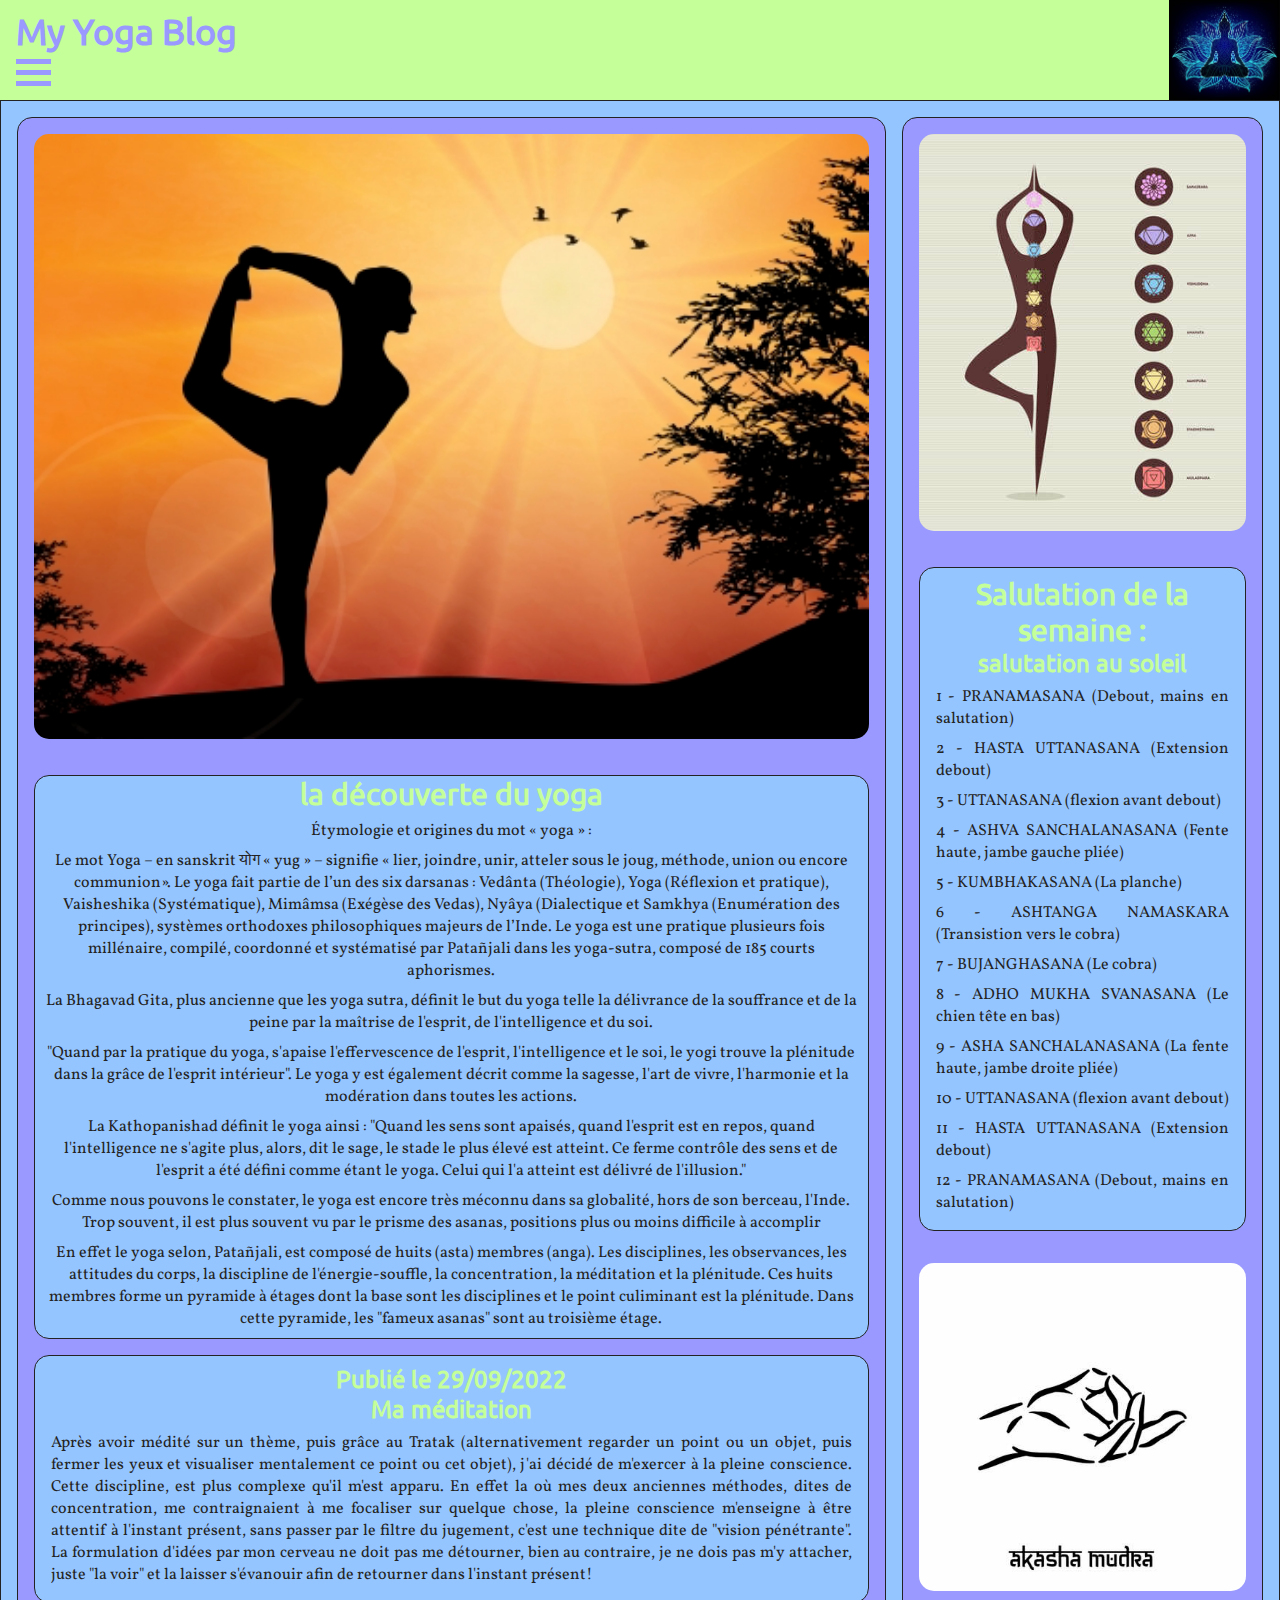
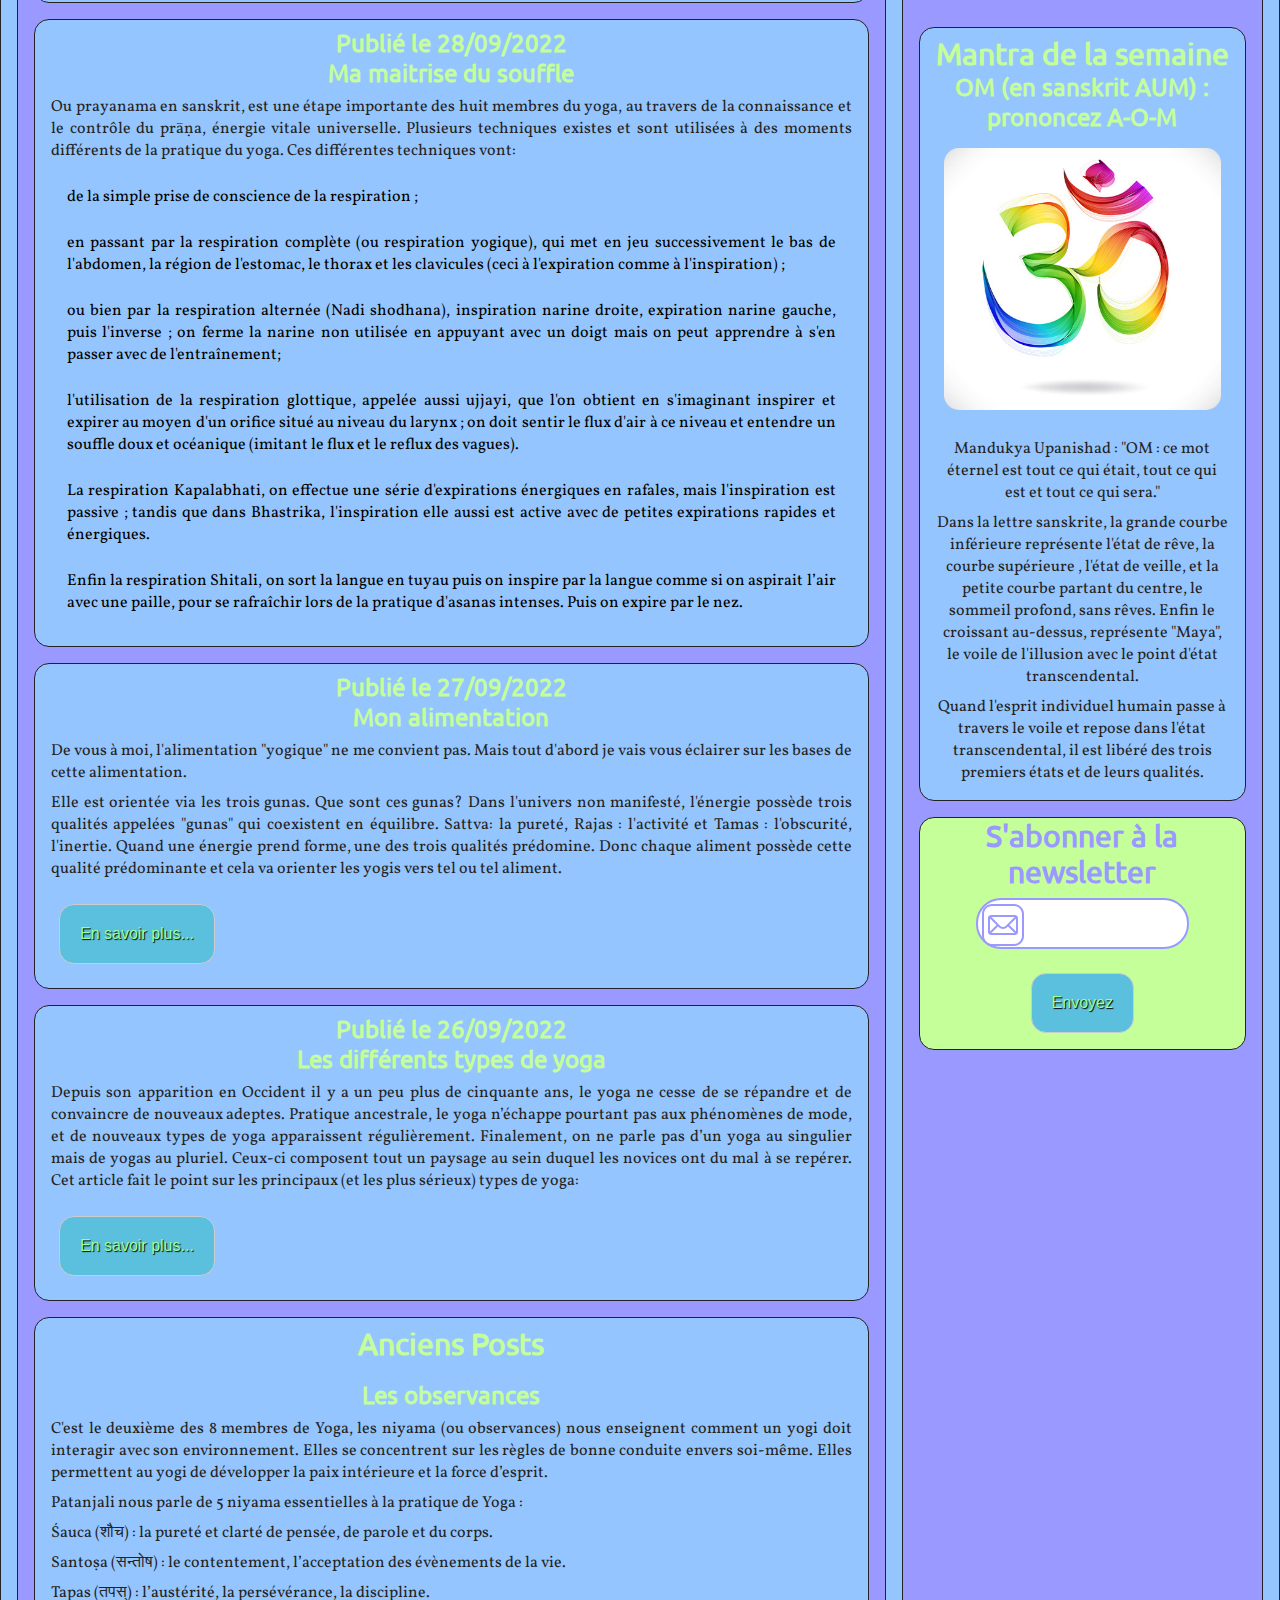
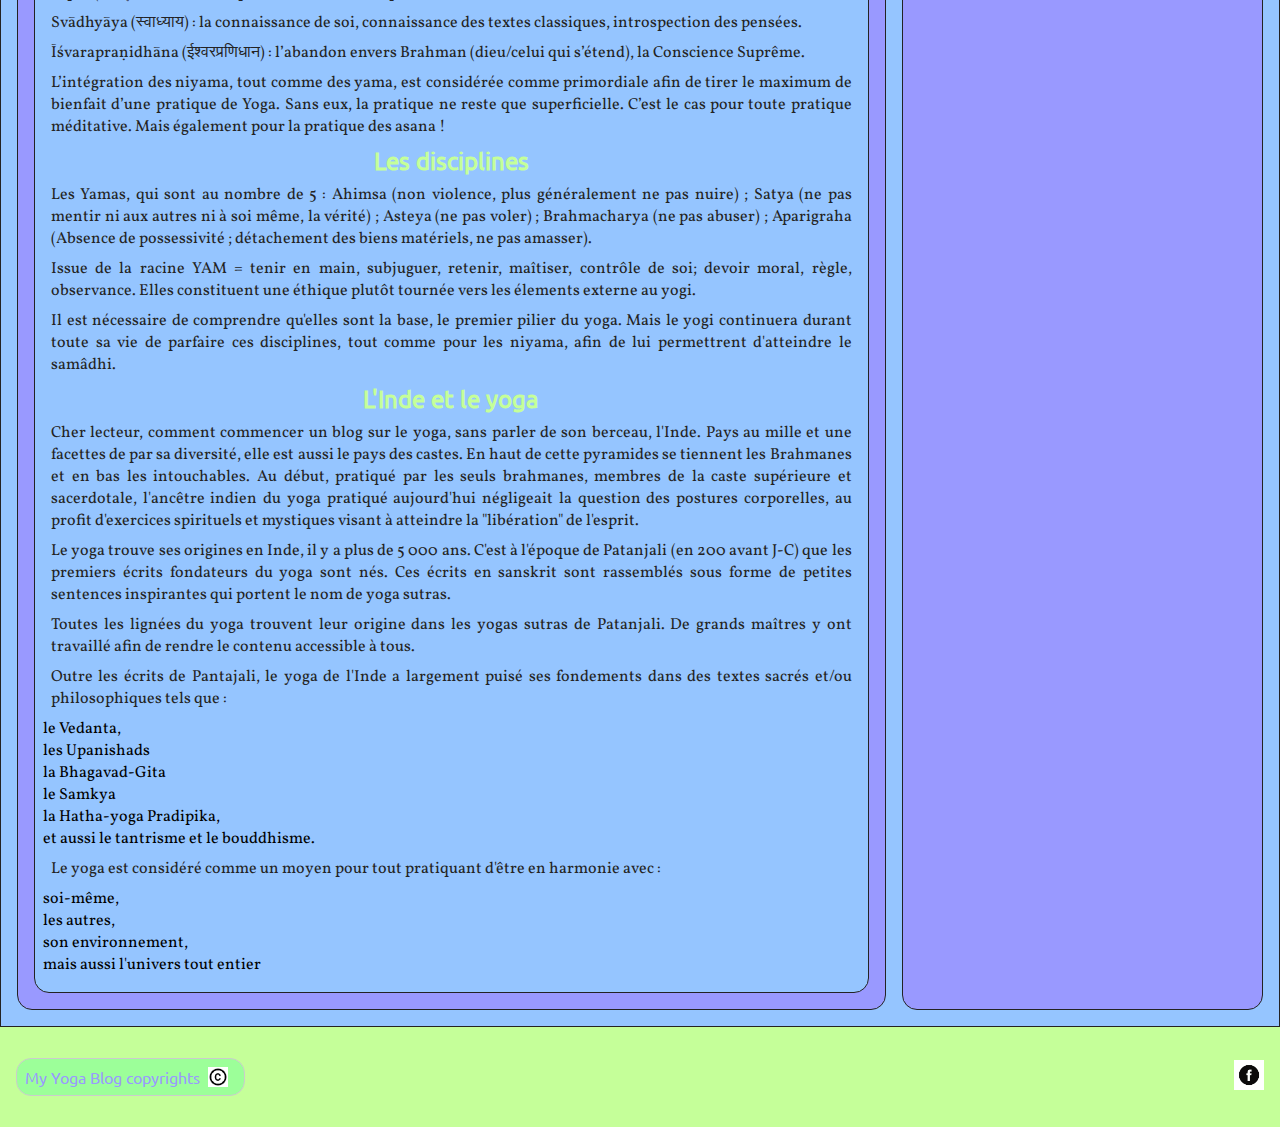
==== commit a6e5c51a: "toggle button post3&4" ====
--- a/index.html
+++ b/index.html
@@ -2,437 +2,298 @@
 
 <html lang="fr">
 
-<head>
-
-  <meta charset="UTF-8">
-  <meta http-equiv="X-UA-Compatible" content="IE=edge">
-  <meta name="viewport" content="width=device-width, initial-scale=1.0">
-  <meta name="description" content="pratique hebdomadaire personnelle du yoga">
-  <meta name="keywords" content="salutations, méditation, mudra, mantra">
-  <meta name="author" content="john doe">
-
-  <title> My Yoga Blog</title>
-  <link rel="icon" type="image/svg+xml" href="./images/favicon.svg">
-  <link href="style.css" rel="stylesheet" />
-
-</head>
-
-<body>
-
-  <header>
-    <div>
+  <head>
+
+      <meta charset="UTF-8">
+      <meta http-equiv="X-UA-Compatible" content="IE=edge">
+      <meta name="viewport" content="width=device-width, initial-scale=1.0">
+      <meta name="description" content="pratique hebdomadaire personnelle du yoga">
+      <meta name="keywords" content="salutations, méditation, mudra, mantra">
+      <meta name="author" content="john doe">
+
+      <title> My Yoga Blog</title>
+      <link rel="icon" type="image/svg+xml" href="./images/favicon.svg">
+      <link href="style.css" rel="stylesheet" />
+
+  </head>
+  
+  <body>
+
+    <header>
+
       <h1> My Yoga Blog </h1>
-      <nav>
-        <div class="burger-menu">
-          <div class="bar1"></div>
-          <div class="bar2"></div>
-          <div class="bar3"></div>
-        </div>
+
+      <!--Burger Menu-->
+
+      <div class="container" onclick="openCloseNav(this)">
+        <div class="bar1"></div>
+        <div class="bar2"></div>
+        <div class="bar3"></div>
+      </div>
+
+      <!-- <nav>
+
         <ul class="navBarLinks">
+
           <li><a class="menu" href="#presentation">Présentation</a></li>
           <li><a class="menu" href="#actualite">L'actualité</a></li>
           <li><a class="menu" href="#salutation">Salutation de la semaine</a></li>
           <li><a class="menu" href="#mantra">Mantra de la semaine</a></li>
           <li><a class="menu" href="#oldposts">Anciens posts</a></li>
+
         </ul>
+
       </nav>
-    </div>
-
-    <img class="logo" src="images/logo1.svg" height="100px" alt="yogi en position de méditation assise dans un lotus">
-
-  </header>
-
-  <main>
-
-    <section class="articles">
-
-      <div class="wrapper">
-
-        <img class="mainyoga" src="images/mainYoga1.svg"
-          alt="silhouette féminine en position nataraja dans le soleil couchant" width="450" height="326">
-
-      </div>
-      <!--end of DIV wrapper-->
-
-      <section class="presentation">
-
-        <h2> la découverte du yoga</h2>
-
-        <p>Étymologie et origines du mot « yoga » : </p>
-        <p>Le mot Yoga – en sanskrit योग « yug » – signifie « lier, joindre, unir, atteler sous le joug, méthode, union
-          ou encore communion». Le yoga fait partie de l’un des six darsanas : Vedânta (Théologie), Yoga (Réflexion et
-          pratique), Vaisheshika (Systématique), Mimâmsa (Exégèse des Vedas), Nyâya (Dialectique et Samkhya (Enumération
-          des principes), systèmes orthodoxes philosophiques majeurs de l’Inde. Le yoga est une pratique plusieurs fois
-          millénaire, compilé, coordonné et systématisé par Patañjali dans les yoga-sutra, composé de 185 courts
-          aphorismes.</p>
-        <p>La Bhagavad Gita, plus ancienne que les yoga sutra, définit le but du yoga telle la délivrance de la
-          souffrance et de la peine par la maîtrise de l'esprit, de l'intelligence et du soi.</p>
-        <p>"Quand par la pratique du yoga, s'apaise l'effervescence de l'esprit, l'intelligence et le soi, le yogi
-          trouve la plénitude dans la grâce de l'esprit intérieur". Le yoga y est également décrit comme la sagesse,
-          l'art de vivre, l'harmonie et la modération dans toutes les actions.</p>
-        <p>La Kathopanishad définit le yoga ainsi : "Quand les sens sont apaisés, quand l'esprit est en repos, quand
-          l'intelligence ne s'agite plus, alors, dit le sage, le stade le plus élevé est atteint. Ce ferme contrôle des
-          sens et de l'esprit a été défini comme étant le yoga. Celui qui l'a atteint est délivré de l'illusion."</p>
-        <p>Comme nous pouvons le constater, le yoga est encore très méconnu dans sa globalité, hors de son berceau,
-          l'Inde. Trop souvent, il est plus souvent vu par le prisme des asanas, positions plus ou moins difficile à
-          accomplir</p>
-        <p>En effet le yoga selon, Patañjali, est composé de huits (asta) membres (anga). Les disciplines, les
-          observances, les attitudes du corps, la discipline de l'énergie-souffle, la concentration, la méditation et la
-          plénitude. Ces huits membres forme un pyramide à étages dont la base sont les disciplines et le point
-          culiminant est la plénitude. Dans cette pyramide, les "fameux asanas" sont au troisième étage.</p>
-
-      </section>
-      <!--end of section presentation-->
-
-      <section id="actualite">
-
-        <article class="post 1">
-
-          <h3>Publié le 29/09/2022</h3>
-          <h3>Ma méditation</h3>
-          <p>Après avoir médité sur un thème, puis grâce au Tratak (alternativement regarder un point ou un objet, puis
-            fermer les yeux et visualiser mentalement ce point ou cet objet), j'ai décidé de m'exercer à la pleine
-            conscience. Cette discipline, est plus complexe qu'il m'est apparu. En effet la où mes deux anciennes
-            méthodes, dites de concentration, me contraignaient à me focaliser sur quelque chose, la pleine conscience
-            m'enseigne à être attentif à l'instant présent, sans passer par le filtre du jugement, c'est une technique
-            dite de "vision pénétrante". La formulation d'idées par mon cerveau ne doit pas me détourner, bien au
-            contraire, je ne dois pas m'y attacher, juste "la voir" et la laisser s'évanouir afin de retourner dans
-            l'instant présent!</p>
-
+       -->
+      <div class="wrap"></div>
+        
+        <img class="logo"
+          src="images/logo1.svg" height="100px"
+          alt="yogi en position de méditation assise dans un lotus">
+
+      </div><!--end of DIV wrapper-->
+    
+    </header>
+
+    <main>
+
+      <section class="articles">
+
+        <div class="wrapper">
+
+            <img class="mainyoga"
+              src="images/mainYoga1.svg"
+              alt="silhouette féminine en position nataraja dans le soleil couchant" width="450" height="326" >
+
+          </div><!--end of DIV wrapper-->
+           
+        <section class="presentation">  
+        
+          <h2> la découverte du yoga</h2>
+
+          <p>Étymologie et origines du mot « yoga » : </p>
+          <p>Le mot Yoga – en sanskrit  योग « yug » – signifie « lier, joindre, unir, atteler sous le joug, méthode, union ou encore communion». Le yoga fait partie de l’un des six darsanas : Vedânta (Théologie), Yoga (Réflexion et pratique), Vaisheshika (Systématique), Mimâmsa (Exégèse des Vedas), Nyâya (Dialectique et Samkhya (Enumération des principes), systèmes orthodoxes philosophiques majeurs de l’Inde. Le yoga est une pratique plusieurs fois millénaire, compilé, coordonné et systématisé par Patañjali dans les yoga-sutra, composé de 185 courts aphorismes.</p>
+          <p>La Bhagavad Gita, plus ancienne que les yoga sutra, définit le but du yoga telle la délivrance de la souffrance et de la peine par la maîtrise de l'esprit, de l'intelligence et du soi.</p>
+          <p>"Quand par la pratique du yoga, s'apaise l'effervescence de l'esprit, l'intelligence et le soi, le yogi trouve la plénitude dans la grâce de l'esprit intérieur". Le yoga y est également décrit comme la sagesse, l'art de vivre, l'harmonie et la modération dans toutes les actions.</p>
+          <p>La Kathopanishad définit le yoga ainsi : "Quand les sens sont apaisés, quand l'esprit est en repos, quand l'intelligence ne s'agite plus, alors, dit le sage, le stade le plus élevé est atteint. Ce ferme contrôle des sens et de l'esprit a été défini comme étant le yoga. Celui qui l'a atteint est délivré de l'illusion."</p>
+          <p>Comme nous pouvons le constater, le yoga est encore très méconnu dans sa globalité, hors de son berceau, l'Inde. Trop souvent, il est plus souvent vu par le prisme des asanas, positions plus ou moins difficile à accomplir</p>
+          <p>En effet le yoga selon, Patañjali, est composé de huits (asta) membres (anga). Les disciplines, les observances, les attitudes du corps, la discipline de l'énergie-souffle, la concentration, la méditation et la plénitude. Ces huits membres forme un pyramide à étages dont la base sont les disciplines et le point culiminant est la plénitude. Dans cette pyramide, les "fameux asanas" sont au troisième étage.</p>
+        
+        </section> <!--end of section presentation-->
+
+        <section id="actualite"> 
+
+          <article class="post 1">
+
+            <h3>Publié le 29/09/2022</h3>
+            <h3>Ma méditation</h3>
+            <p>Après avoir médité sur un thème, puis grâce au Tratak (alternativement regarder un point ou un objet, puis fermer les yeux et visualiser mentalement ce point ou cet objet), j'ai décidé de m'exercer à la pleine conscience. Cette discipline, est plus complexe qu'il m'est apparu. En effet la où mes deux anciennes méthodes, dites de concentration, me contraignaient à me focaliser sur quelque chose, la pleine conscience m'enseigne à être attentif à l'instant présent, sans passer par le filtre du jugement, c'est une technique dite de "vision pénétrante". La formulation d'idées par mon cerveau ne doit pas me détourner, bien au contraire, je ne dois pas m'y attacher, juste "la voir" et la laisser s'évanouir afin de retourner dans l'instant présent!</p>
+
+          </article>
+
+          <article class="post 2">
+
+            <h3>Publié le 28/09/2022</h3>
+            <h3>Ma maitrise du souffle</h3>
+            <p>Ou prayanama en sanskrit, est une étape importante des huit membres du yoga, au travers de la connaissance et le contrôle du prāṇa, énergie vitale universelle. Plusieurs techniques existes et sont utilisées à des moments différents de la pratique du yoga. Ces différentes techniques vont:</p>
+            <ul>
+              <li class="prayanama">de la simple prise de conscience de la respiration ;</li>
+              <li class="prayanama">en passant par la respiration complète (ou respiration yogique), qui met en jeu successivement le bas de l'abdomen, la région de l'estomac, le thorax et les clavicules (ceci à l'expiration comme à l'inspiration) ;</li>
+              <li class="prayanama">ou bien par la respiration alternée (Nadi shodhana), inspiration narine droite, expiration narine gauche, puis l'inverse ; on ferme la narine non utilisée en appuyant avec un doigt mais on peut apprendre à s'en passer avec de l'entraînement;</li>
+              <li class="prayanama">l'utilisation de la respiration glottique, appelée aussi ujjayi, que l'on obtient en s'imaginant inspirer et expirer au moyen d'un orifice situé au niveau du larynx ; on doit sentir le flux d'air à ce niveau et entendre un souffle doux et océanique (imitant le flux et le reflux des vagues).</li>
+              <li class="prayanama">La respiration Kapalabhati, on effectue une série d'expirations énergiques en rafales, mais l'inspiration est passive ; tandis que dans Bhastrika, l'inspiration elle aussi est active avec de petites expirations rapides et énergiques.</li>
+              <li class="prayanama">Enfin la respiration Shitali, on sort la langue en tuyau puis on inspire par la langue comme si on aspirait l’air avec une paille, pour se rafraîchir lors de la pratique d'asanas intenses. Puis on expire par le nez.</li>
+            </ul>            
+          </article>
+
+          <article class="post 3">
+
+            <h3>Publié le 27/09/2022</h3>
+            <h3>Mon alimentation</h3>
+            <p>De vous à moi, l'alimentation "yogique" ne me convient pas. Mais tout d'abord je vais vous éclairer sur les bases de cette alimentation.</p>
+            <p>Elle est orientée via les trois gunas. Que sont ces gunas? Dans l'univers non manifesté, l'énergie possède trois qualités appelées "gunas" qui coexistent en équilibre. Sattva: la pureté, Rajas : l'activité et Tamas : l'obscurité, l'inertie. Quand une énergie prend forme, une des trois qualités prédomine. Donc chaque aliment possède cette qualité prédominante et cela va orienter les yogis vers tel ou tel aliment.</p>
+            <button class="know-more-btn1">En savoir plus...</button>
+            <div class="show-more1">
+              <p>Les aliments sattviques permettent l'alimentation la plus "pure" pour tout adepte du yoga, car elle nourrit le corps et le maintient dans un état paisible. De même elle calme et purifie le mental. Pour exemple une nourriture sattvique comprend les céréales, le pain complet, les fruits et légumes frais, ainsi que leur jus frais. Le lait, le beurre et les fromages ainsi que les légumineuses, noix ,graines germées, miel et tisanes...</p>
+              <p>Les aliments rajasiques sont ceux que l'ont peut qualifier d'épicés, d'amer, d'acide, ainsi que ceux qui sont séchés ou salés. Il détruisent l'équilibre corps-mental nourrissant le corps au détriment du mental, car ils stimulent exagérément le corps et exitent les passions. Ils rendent le mental agité voir incontrôlable. Quelques exemples d'aliments rajasique : les substances piquantes des épices, les herbes fortes, les stimulant tel le café et le thé, le poisson, les oeufs, le sel et le chocolat...</p>
+              <p>Enfin les aliments tamasiques ne sont bon ni pour le corps ni pour l'esprit. Le prana (l'équivalent de l'énergie vitale, même si c'est un peu réducteur) disparaît, les capacités intellectuelles s'affaiblissent et un état d'inertie s'installe. La résistance à la maladie est réduite et le mental se remplit d'émotions négatives. Voici les principaux aliments tamasiques : la viande, l'alcool, le tabac, les oignons, l'ail, les aliments fermentés tel le vinaigre...</p>
+              <p>Et pour parfaire l'alimentation, la façon de se nourrir possèdent également une prédominence de l'une de ces énergies. Manger en pleine conscience et en prenant le temps d'apprécier les aliments est considéré comme sattvique, manger trop vite est considéré comme Rajasique, ainsi que, pour finir, manger de trop grandes quantités est considéré comme tamasique</p>
+              <P>Vous comprendrez, je suis sûr, que pour le français que je suis, habitué dès mon plus jeune âge à notre gastronomie, et plus tard à celles du monde entier, il m'est très difficile de me priver ne serait-ce que des épices et autres condiments!!!</P>
+            </div>
+          </article>
+
+          <article class="post 4">
+
+            <h3>Publié le 26/09/2022</h3>
+            <h3>Les différents types de yoga</h3>
+
+              <p>Depuis son apparition en Occident il y a un peu plus de cinquante ans, le yoga ne cesse de se répandre et de convaincre de nouveaux adeptes. Pratique ancestrale, le yoga n’échappe pourtant pas aux phénomènes de mode, et de nouveaux types de yoga apparaissent régulièrement. Finalement, on ne parle pas d’un yoga au singulier mais de yogas au pluriel. Ceux-ci composent tout un paysage au sein duquel les novices ont du mal à se repérer. Cet article fait le point sur les principaux (et les plus sérieux) types de yoga: </p>
+              
+              <button class="know-more-btn2">En savoir plus...</button>
+              
+              <div class="show-more2">
+               
+                <ul>
+                    <li class="yogas">Le Raja yoga : Le Raja yoga est l'une des quatre écoles classiques de yoga aux côtés de Jnana (connaissance ou auto-apprentissage), Bhakti (dévotion) et Karma (action), chacune offrant un chemin vers le moksha (libération spirituelle) et la réalisation de soi. En substance, le Raja yoga est le yoga du contrôle de l'esprit et du corps, avec un accent sur la méditation et l'énergétique. Il englobe les enseignements de tous les chemins différents, et c'est à partir du Raja yoga que le hatha yoga et la pratique moderne des asanas se sont développés. Puisque le Raja yoga implique les trois dimensions de l'existence humaine (physique, mentale et spirituelle), il permet aux pratiquants d'atteindre l'équilibre et l'harmonie à tous ces niveaux.</li>
+                    <li class="yogas">Le hatha yoga: Le hatha yoga est la forme classique du yoga, celle qui inspire la plupart des autres types. Elle consiste dans la mise en place de postures, certaines pouvant se regrouper pour former un enchaînement comme dans la célèbre salutation au soleil.La particule sanskrite “ha” signifie soleil et “tha”, lune. Il y a l’idée d’aller se connecter à une réalité dans son ensemble, sans sélectionner une version plutôt qu’une autre. L’esprit est le même que celui qui est évoqué dans le tàijítú, symbole du yin-yang : trouver l'harmonie et l'équilibre par l'union des contraires. C’est par l’expérience posturale que l’on chemine pour se rapprocher de ce but. Pendant les cours, le rythme est lent et permet des moments d’introspection et de pleine conscience. La respiration joue un rôle fondamental dans la pratique posturale, certains maîtres de yoga n’hésitant pas à déclarer que si l’on sait respirer, on sait faire du yoga. La maîtrise de la respiration dépasse évidemment largement le simple fait de respirer au quotidien. Il s’agit de contrôler la respiration et de l’utiliser pour nourrir les différentes énergies qui nous animent : c’est ce que l’on appelle le pranayama. Certains professeurs peuvent aussi proposer le chant ou la récitation de mantras.</li>
+                    <li class="yogas">L’ashtanga yoga : L’ashtanga yoga est une première variante du hatha yoga. Cette pratique a été développée par Sri T. Krishnamacharya qui a systématisé l’apprentissage des postures en construisant 6 séries, de difficultés croissantes. Les postures s’y enchaînent de façon fluide et à un rythme soutenu, ce qui en fait une pratique physiquement exigeante, convenant peu aux débutants. Les séries sont répétées jusqu’à ce qu’elles soient parfaitement maîtrisées. Les élèves les plus connus de Sri T. Krishnamacharya sont B.K.S. Iyengar, Pattabhi Jois (qui a enseigné le yoga à Sting et Madonna, ce qui a fortement contribué à son développement) et Indra Devi. Chacun d’eux a teinté cette pratique à sa façon. L’enseignement très dur de ces maîtres, conforme à la tradition indienne, a aujourd’hui laissé place à une pédagogie qui respecte beaucoup plus le corps et ses limites.</li>
+                    <li class="yogas">Le yoga Iyengar : Ce maître de yoga a laissé de côté les enchaînements de Sri T. Krishnamacharya pour se concentrer sur une pratique posturale qui porte beaucoup attention à la logique d’alignement des différentes parties du corps entre elles. Pour pouvoir corriger les défauts du corps, les postures sont tenues pendant longtemps et se placent avec l’aide d’accessoires : blocs, chaises, ceintures, couvertures. C’est un yoga rigoureux qui convient particulièrement aux personnes en rééducation, même si souvent les postures véhiculées par les enseignants sont assez extrêmes.</li>
+                    <li class="yogas">Le vinyoga : Créé par l’un des fils de Sri T. Krishnamacharya, T.K.V. Desikachar, le vinyoga est une forme de hatha yoga qui rompt avec l’approche dure de son père. Le terme est construit à partir de la particule sanskrite Vi, qui signifie « adaptation », et Ni qui signifie « application appropriée ». Plus qu’un type précis de yoga, c’est une approche particulière qui se base sur l’adaptation des postures à la personne et l’utilisation de toute la palette de pratiques du yoga (respiration, méditation, etc.) pour soigner les différents désordres dont elle peut souffrir, formant une véritable thérapie par le yoga.</li>
+                    <li class="yogas">Le vinyasa : Le vinyasa est une approche chorégraphique du yoga dans laquelle c’est l’enchaînement qui prime. La précision de la prise de posture vient avec la pratique. Les postures s’enchaînent de façon logique avec des transitions. Ce type de yoga se veut très créatif et physique car, une fois que les postures sont individuellement intégrées, le rythme d’enchaînement est soutenu. Bien sûr, comme pour tous les types de yoga, le souffle se place précisément sur certains mouvements et ceux-ci sont réalisés en coordination avec la respiration. Ce type de yoga est particulièrement adapté aux personnes ayant une bonne forme physique mais présentant de grandes difficultés de concentration. En effet, le flux du mouvement crée un état méditatif (qui est recherché aussi dans les autres types de yoga, mais avec moins de mouvement). Le pratiquant ne peut réaliser ce qui est demandé que s’il est pleinement présent. Il n’y a pas de place pour l’égarement ou l’ennui dans une séance de vinyasa.</li>
+                    <li class="yogas">L’aéro yoga : La logique créative du vinyasa a été poussée pour créer la possibilité de pratiquer le yoga dans un hamac aérien, tissu acrobatique utilisé dans les arts du cirque et dans la danse aérienne. Durant les postures, vous restez en contact avec le sol ou vous êtes totalement en l’air. Malgré les apparences, c’est un type de yoga accessible à tous, quelle que soit votre forme physique ou votre corpulence. Il comporte trois niveaux de difficulté. L’avantage apporté par l’utilisation du hamac aérien est de maintenir des postures inversées (c’est-à-dire les postures où la tête se retrouve sous le niveau du bassin). Il faut être prudent, mais l’encadrement d’un professeur confirmé évite les risques en lien avec le système cardio-vasculaire. Une contre-indication peut exister si vous avez une pression artérielle trop élevée. N’hésitez pas à demander l’avis de votre médecin, en lui précisant bien quel type de yoga vous souhaitez pratiquer.</li>
+                    <li class="yogas">Le kundalini yoga : Le kundalini yoga est sans doute le type de yoga le plus méditatif de tous. Également appelé “yoga de la conscience”, il vise la maîtrise de la kundalini. “Kundalini” est le nom donné par les Indiens à ce qu’ils identifient comme une énergie enroulée autour de la colonne vertébrale, endormie, et qu’il s’agit de réveiller pour atteindre un état de conscience plus élevé. C’est un yoga qui sollicite énormément au niveau émotionnel. Le travail du souffle, les postures, les chants et les méditations qui sont proposés ont un effet étonnamment puissant sur le psychisme et peut même se révéler dangereux s’il est mal encadré ou s’il est pratiqué par des personnes sensibles, pouvant provoquer de fortes dépressions.</li>
+                    <li class="yogas">Le yin yoga : Le yin yoga est un autre yoga très méditatif, largement inspiré du travail de l’esprit sur le corps que propose le kundalini yoga. Mais à la différence de ce dernier, il fait un pas de côté par rapport à la tradition indienne et s’ancre dans la médecine traditionnelle chinoise, relevant de ce fait probablement plus du qi gong que du yoga à proprement parler. L’idée de cette pratique est de proposer une autre manière de relier l’esprit au corps. En yin yoga, par la pratique d’une dizaine de postures, on vous invite à prendre conscience des méridiens du corps, associés à des zones du corps ou des organes pour y faire circuler l’énergie, le chi, et accéder à l’équilibre physique et moral.</li>                         
+                                                      
+                  </ul>
+                
+                <p>Quel que soit le type de yoga, les bienfaits sont au rendez-vous !</p>
+
+              </div>
+
+          </article>
+
+        </section>  <!--end of section actualité-->
+
+        <article id="oldposts">
+          
+          <h2>Anciens Posts</h2>
+          <br>
+          <h3>Les observances</h3>
+          <p>C'est le deuxième des 8 membres de Yoga, les niyama (ou observances) nous enseignent comment un yogi doit interagir avec son environnement. Elles se concentrent sur les règles de bonne conduite envers soi-même. Elles permettent au yogi de développer la paix intérieure et la force d’esprit.</p>
+          <p>Patanjali nous parle de 5 niyama essentielles à la pratique de Yoga : </p>
+          <p>Śauca (शौच) : la pureté et clarté de pensée, de parole et du corps.</p>
+          <p>Santoṣa (सन्तोष) : le contentement, l’acceptation des évènements de la vie.</p>
+          <p>Tapas (तपस्) : l’austérité, la persévérance, la discipline.</p>
+          <p>Svādhyāya (स्वाध्याय) : la connaissance de soi, connaissance des textes classiques, introspection des pensées.</p>
+          <p>Īśvarapraṇidhāna (ईश्वरप्रणिधान) : l’abandon envers Brahman (dieu/celui qui s’étend), la Conscience Suprême.</p>
+          <p>L’intégration des niyama, tout comme des yama, est considérée comme primordiale afin de tirer le maximum de bienfait d’une pratique de Yoga. Sans eux, la pratique ne reste que superficielle. C’est le cas pour toute pratique méditative. Mais également pour la pratique des asana !</p>
+          
+          <h3>Les disciplines</h3>
+          <p>Les Yamas, qui sont au nombre de 5 : Ahimsa (non violence, plus généralement ne pas nuire) ; Satya (ne pas mentir ni aux autres ni à soi même, la vérité) ; Asteya (ne pas voler) ; Brahmacharya (ne pas abuser) ; Aparigraha (Absence de possessivité ; détachement des biens matériels, ne pas amasser).</p>
+          <p>Issue de la racine YAM = tenir en main, subjuguer, retenir, maîtiser, contrôle de soi; devoir moral, règle, observance. Elles constituent une éthique plutôt tournée vers les élements externe au yogi.</p>
+          <p>Il est nécessaire de comprendre qu'elles sont la base, le premier pilier du yoga. Mais le yogi continuera durant toute sa vie de parfaire ces disciplines, tout comme pour les niyama, afin de lui permettrent d'atteindre le samâdhi.</p>
+          
+          <h3>L'Inde et le yoga</h3>
+          <p>Cher lecteur, comment commencer un blog sur le yoga, sans parler de son berceau, l'Inde. Pays au mille et une facettes de par sa diversité, elle est aussi le pays des castes. En haut de cette pyramides se tiennent les Brahmanes et en bas les intouchables. Au début, pratiqué par les seuls brahmanes, membres de la caste supérieure et sacerdotale, l'ancêtre indien du yoga pratiqué aujourd'hui négligeait la question des postures corporelles, au profit d'exercices spirituels et mystiques visant à atteindre la "libération" de l'esprit. </p>
+          <p>Le yoga trouve ses origines en Inde, il y a plus de 5 000 ans. C'est à l'époque de Patanjali (en 200 avant J-C) que les premiers écrits fondateurs du yoga sont nés. Ces écrits en sanskrit sont rassemblés sous forme de petites sentences inspirantes qui portent le nom de yoga sutras.</p>
+          <p>Toutes les lignées du yoga trouvent leur origine dans les yogas sutras de Patanjali. De grands maîtres y ont travaillé afin de rendre le contenu accessible à tous.</p>
+          <p>Outre les écrits de Pantajali, le yoga de l'Inde a largement puisé ses fondements dans des textes sacrés et/ou philosophiques tels que :
+            <ul>
+              <li>le Vedanta,</li>
+              <li>les Upanishads</li>
+              <li>la Bhagavad-Gita</li>
+              <li>le Samkya</li>
+              <li>la Hatha-yoga Pradipika,</li>
+              <li>et aussi le tantrisme et le bouddhisme.
+              </ul></li>
+          </p>
+          <p>Le yoga est considéré comme un moyen pour tout pratiquant d'être en harmonie avec :
+              <ul>
+                <li>soi-même,</li>
+                <li>les autres,</li>
+                <li>son environnement,</li>
+                <li>mais aussi l'univers tout entier</li>
+              </ul>
+          </p>
         </article>
-
-        <article class="post 2">
-
-          <h3>Publié le 28/09/2022</h3>
-          <h3>Ma maitrise du souffle</h3>
-          <p>Ou prayanama en sanskrit, est une étape importante des huit membres du yoga, au travers de la connaissance
-            et le contrôle du prāṇa, énergie vitale universelle. Plusieurs techniques existes et sont utilisées à des
-            moments différents de la pratique du yoga. Ces différentes techniques vont:</p>
-          <!-- <p></p>
-            <p></p>
-            <p></p>
-            <p></p>
-            <p></p>
-            <p></p> -->
-          <ul>
-            <li class="prayanama">de la simple prise de conscience de la respiration ;</li>
-            <li class="prayanama">en passant par la respiration complète (ou respiration yogique), qui met en jeu
-              successivement le bas de l'abdomen, la région de l'estomac, le thorax et les clavicules (ceci à
-              l'expiration comme à l'inspiration) ;</li>
-            <li class="prayanama">ou bien par la respiration alternée (Nadi shodhana), inspiration narine droite,
-              expiration narine gauche, puis l'inverse ; on ferme la narine non utilisée en appuyant avec un doigt mais
-              on peut apprendre à s'en passer avec de l'entraînement;</li>
-            <li class="prayanama">l'utilisation de la respiration glottique, appelée aussi ujjayi, que l'on obtient en
-              s'imaginant inspirer et expirer au moyen d'un orifice situé au niveau du larynx ; on doit sentir le flux
-              d'air à ce niveau et entendre un souffle doux et océanique (imitant le flux et le reflux des vagues).</li>
-            <li class="prayanama">La respiration Kapalabhati, on effectue une série d'expirations énergiques en rafales,
-              mais l'inspiration est passive ; tandis que dans Bhastrika, l'inspiration elle aussi est active avec de
-              petites expirations rapides et énergiques.</li>
-            <li class="prayanama">Enfin la respiration Shitali, on sort la langue en tuyau puis on inspire par la langue
-              comme si on aspirait l’air avec une paille, pour se rafraîchir lors de la pratique d'asanas intenses. Puis
-              on expire par le nez.</li>
-          </ul>
+      
+      </section><!--end of section articles-->
+
+      <aside class="sidebar">
+
+        <div class="wrapper">
+          
+          <img class="chakra"
+          src="images/chakras.svg"
+          alt="silhouette en position de l'arbre avec le positionnement de chacun des 7 chakras">
+        
+        </div><!--end of DIV wrapper-->
+
+        <article class="salutation">
+
+          <h2>Salutation de la semaine :</h2>
+          <h3>salutation au soleil</h3>
+          <p> 1 - PRANAMASANA (Debout, mains en salutation)</p>
+          <p> 2 - HASTA UTTANASANA (Extension debout)</p>
+          <p> 3 - UTTANASANA (flexion avant debout)</p>
+          <p> 4 - ASHVA SANCHALANASANA (Fente haute, jambe gauche pliée)</p>
+          <p> 5 - KUMBHAKASANA (La planche)</p>
+          <p> 6 - ASHTANGA NAMASKARA (Transistion vers le cobra)</p>
+          <p> 7 - BUJANGHASANA (Le cobra)</p>
+          <p> 8 - ADHO MUKHA SVANASANA (Le chien tête en bas)</p>
+          <p> 9 - ASHA SANCHALANASANA (La fente haute, jambe droite pliée)</p>
+          <p> 10 - UTTANASANA (flexion avant debout)</p>
+          <p> 11 - HASTA UTTANASANA (Extension debout)</p>
+          <p> 12 - PRANAMASANA (Debout, mains en salutation)</p>
+        
         </article>
 
-        <article class="post 3">
-
-          <h3>Publié le 27/09/2022</h3>
-          <h3>Mon alimentation</h3>
-          <p>De vous à moi, l'alimentation "yogique" ne me convient pas. Mais tout d'abord je vais vous éclairer sur les
-            bases de cette alimentation.</p>
-          <p>Elle est orientée via les trois gunas. Que sont ces gunas? Dans l'univers non manifesté, l'énergie possède
-            trois qualités appelées "gunas" qui coexistent en équilibre. Sattva: la pureté, Rajas : l'activité et Tamas
-            : l'obscurité, l'inertie. Quand une énergie prend forme, une des trois qualités prédomine. Donc chaque
-            aliment possède cette qualité prédominante et cela va orienter les yogis vers tel ou tel aliment.</p>
-          <p>Les aliments sattviques permettent l'alimentation la plus "pure" pour tout adepte du yoga, car elle nourrit
-            le corps et le maintient dans un état paisible. De même elle calme et purifie le mental. Pour exemple une
-            nourriture sattvique comprend les céréales, le pain complet, les fruits et légumes frais, ainsi que leur jus
-            frais. Le lait, le beurre et les fromages ainsi que les légumineuses, noix ,graines germées, miel et
-            tisanes...</p>
-          <p>Les aliments rajasiques sont ceux que l'ont peut qualifier d'épicés, d'amer, d'acide, ainsi que ceux qui
-            sont séchés ou salés. Il détruisent l'équilibre corps-mental nourrissant le corps au détriment du mental,
-            car ils stimulent exagérément le corps et exitent les passions. Ils rendent le mental agité voir
-            incontrôlable. Quelques exemples d'aliments rajasique : les substances piquantes des épices, les herbes
-            fortes, les stimulant tel le café et le thé, le poisson, les oeufs, le sel et le chocolat...</p>
-          <p>Enfin les aliments tamasiques ne sont bon ni pour le corps ni pour l'esprit. Le prana (l'équivalent de
-            l'énergie vitale, même si c'est un peu réducteur) disparaît, les capacités intellectuelles s'affaiblissent
-            et un état d'inertie s'installe. La résistance à la maladie est réduite et le mental se remplit d'émotions
-            négatives. Voici les principaux aliments tamasiques : la viande, l'alcool, le tabac, les oignons, l'ail, les
-            aliments fermentés tel le vinaigre...</p>
-          <p>Et pour parfaire l'alimentation, la façon de se nourrir possèdent également une prédominence de l'une de
-            ces énergies. Manger en pleine conscience et en prenant le temps d'apprécier les aliments est considéré
-            comme sattvique, manger trop vite est considéré comme Rajasique, ainsi que, pour finir, manger de trop
-            grandes quantités est considéré comme tamasique</p>
-          <P>Vous comprendrez, je suis sûr, que pour le français que je suis, habitué dès mon plus jeune âge à notre
-            gastronomie, et plus tard à celles du monde entier, il m'est très difficile de me priver ne serait-ce que
-            des épices et autres condiments!!!</P>
-
+        <div class="wrapper">
+
+          <img class="mudra"
+          src="images/mudra1.svg"
+          alt="akasha mudra: main en position position ouverte paume vers le ciel le majeur touchant le pouce">
+        
+        </div><!--end of DIV wrapper-->
+        
+        <article>
+
+          <h2>Mantra de la semaine</h2>
+          <h3> OM (en sanskrit AUM) : prononcez A-O-M </h3>
+
+          <div class="wrapper">
+            <img class="mantra"
+            src="images/mantraOm.svg"
+            alt="représentation du mantra OM en couleur">
+          </div><!--end of DIV wrapper-->
+          
+          <p class="pmantra"> Mandukya Upanishad : "OM : ce mot éternel est tout ce qui était, tout ce qui est et tout ce qui sera."</p>
+          <p class="pmantra"> Dans la lettre sanskrite, la grande courbe inférieure représente l'état de rêve, la courbe supérieure , l'état de veille, et la petite courbe partant du centre, le sommeil profond, sans rêves. Enfin le croissant au-dessus, représente "Maya", le voile de l'illusion avec le point d'état transcendental.</p>
+          <p class="pmantra"> Quand l'esprit individuel humain passe à travers le voile et repose dans l'état transcendental, il est libéré des trois premiers états et de leurs qualités.</p> 
+          
         </article>
 
-        <article class="post 4">
-
-          <h3>Publié le 26/09/2022</h3>
-          <h3>Les différents types de yoga</h3>
-          <p>Depuis son apparition en Occident il y a un peu plus de cinquante ans, le yoga ne cesse de se répandre et
-            de convaincre de nouveaux adeptes. Pratique ancestrale, le yoga n’échappe pourtant pas aux phénomènes de
-            mode, et de nouveaux types de yoga apparaissent régulièrement. Finalement, on ne parle pas d’un yoga au
-            singulier mais de yogas au pluriel. Ceux-ci composent tout un paysage au sein duquel les novices ont du mal
-            à se repérer. Cet article fait le point sur les principaux (et les plus sérieux) types de yoga. </p>
-          <ul>
-            <li class="yogas">Le Raja yoga : Le Raja yoga est l'une des quatre écoles classiques de yoga aux côtés de
-              Jnana (connaissance ou auto-apprentissage), Bhakti (dévotion) et Karma (action), chacune offrant un chemin
-              vers le moksha (libération spirituelle) et la réalisation de soi. En substance, le Raja yoga est le yoga
-              du contrôle de l'esprit et du corps, avec un accent sur la méditation et l'énergétique. Il englobe les
-              enseignements de tous les chemins différents, et c'est à partir du Raja yoga que le hatha yoga et la
-              pratique moderne des asanas se sont développés. Puisque le Raja yoga implique les trois dimensions de
-              l'existence humaine (physique, mentale et spirituelle), il permet aux pratiquants d'atteindre l'équilibre
-              et l'harmonie à tous ces niveaux.</li>
-            <li class="yogas">Le hatha yoga: Le hatha yoga est la forme classique du yoga, celle qui inspire la plupart
-              des autres types. Elle consiste dans la mise en place de postures, certaines pouvant se regrouper pour
-              former un enchaînement comme dans la célèbre salutation au soleil.La particule sanskrite “ha” signifie
-              soleil et “tha”, lune. Il y a l’idée d’aller se connecter à une réalité dans son ensemble, sans
-              sélectionner une version plutôt qu’une autre. L’esprit est le même que celui qui est évoqué dans le
-              tàijítú, symbole du yin-yang : trouver l'harmonie et l'équilibre par l'union des contraires. C’est par
-              l’expérience posturale que l’on chemine pour se rapprocher de ce but. Pendant les cours, le rythme est
-              lent et permet des moments d’introspection et de pleine conscience. La respiration joue un rôle
-              fondamental dans la pratique posturale, certains maîtres de yoga n’hésitant pas à déclarer que si l’on
-              sait respirer, on sait faire du yoga. La maîtrise de la respiration dépasse évidemment largement le simple
-              fait de respirer au quotidien. Il s’agit de contrôler la respiration et de l’utiliser pour nourrir les
-              différentes énergies qui nous animent : c’est ce que l’on appelle le pranayama. Certains professeurs
-              peuvent aussi proposer le chant ou la récitation de mantras.</li>
-            <li class="yogas">L’ashtanga yoga : L’ashtanga yoga est une première variante du hatha yoga. Cette pratique
-              a été développée par Sri T. Krishnamacharya qui a systématisé l’apprentissage des postures en construisant
-              6 séries, de difficultés croissantes. Les postures s’y enchaînent de façon fluide et à un rythme soutenu,
-              ce qui en fait une pratique physiquement exigeante, convenant peu aux débutants. Les séries sont répétées
-              jusqu’à ce qu’elles soient parfaitement maîtrisées. Les élèves les plus connus de Sri T. Krishnamacharya
-              sont B.K.S. Iyengar, Pattabhi Jois (qui a enseigné le yoga à Sting et Madonna, ce qui a fortement
-              contribué à son développement) et Indra Devi. Chacun d’eux a teinté cette pratique à sa façon.
-              L’enseignement très dur de ces maîtres, conforme à la tradition indienne, a aujourd’hui laissé place à une
-              pédagogie qui respecte beaucoup plus le corps et ses limites.</li>
-            <li class="yogas">Le yoga Iyengar : Ce maître de yoga a laissé de côté les enchaînements de Sri T.
-              Krishnamacharya pour se concentrer sur une pratique posturale qui porte beaucoup attention à la logique
-              d’alignement des différentes parties du corps entre elles. Pour pouvoir corriger les défauts du corps, les
-              postures sont tenues pendant longtemps et se placent avec l’aide d’accessoires : blocs, chaises,
-              ceintures, couvertures. C’est un yoga rigoureux qui convient particulièrement aux personnes en
-              rééducation, même si souvent les postures véhiculées par les enseignants sont assez extrêmes.</li>
-            <li class="yogas">Le vinyoga : Créé par l’un des fils de Sri T. Krishnamacharya, T.K.V. Desikachar, le
-              vinyoga est une forme de hatha yoga qui rompt avec l’approche dure de son père. Le terme est construit à
-              partir de la particule sanskrite Vi, qui signifie « adaptation », et Ni qui signifie « application
-              appropriée ». Plus qu’un type précis de yoga, c’est une approche particulière qui se base sur l’adaptation
-              des postures à la personne et l’utilisation de toute la palette de pratiques du yoga (respiration,
-              méditation, etc.) pour soigner les différents désordres dont elle peut souffrir, formant une véritable
-              thérapie par le yoga.</li>
-            <li class="yogas">Le vinyasa : Le vinyasa est une approche chorégraphique du yoga dans laquelle c’est
-              l’enchaînement qui prime. La précision de la prise de posture vient avec la pratique. Les postures
-              s’enchaînent de façon logique avec des transitions. Ce type de yoga se veut très créatif et physique car,
-              une fois que les postures sont individuellement intégrées, le rythme d’enchaînement est soutenu. Bien sûr,
-              comme pour tous les types de yoga, le souffle se place précisément sur certains mouvements et ceux-ci sont
-              réalisés en coordination avec la respiration. Ce type de yoga est particulièrement adapté aux personnes
-              ayant une bonne forme physique mais présentant de grandes difficultés de concentration. En effet, le flux
-              du mouvement crée un état méditatif (qui est recherché aussi dans les autres types de yoga, mais avec
-              moins de mouvement). Le pratiquant ne peut réaliser ce qui est demandé que s’il est pleinement présent. Il
-              n’y a pas de place pour l’égarement ou l’ennui dans une séance de vinyasa.</li>
-            <li class="yogas">L’aéro yoga : La logique créative du vinyasa a été poussée pour créer la possibilité de
-              pratiquer le yoga dans un hamac aérien, tissu acrobatique utilisé dans les arts du cirque et dans la danse
-              aérienne. Durant les postures, vous restez en contact avec le sol ou vous êtes totalement en l’air. Malgré
-              les apparences, c’est un type de yoga accessible à tous, quelle que soit votre forme physique ou votre
-              corpulence. Il comporte trois niveaux de difficulté. L’avantage apporté par l’utilisation du hamac aérien
-              est de maintenir des postures inversées (c’est-à-dire les postures où la tête se retrouve sous le niveau
-              du bassin). Il faut être prudent, mais l’encadrement d’un professeur confirmé évite les risques en lien
-              avec le système cardio-vasculaire. Une contre-indication peut exister si vous avez une pression artérielle
-              trop élevée. N’hésitez pas à demander l’avis de votre médecin, en lui précisant bien quel type de yoga
-              vous souhaitez pratiquer.</li>
-            <li class="yogas">Le kundalini yoga : Le kundalini yoga est sans doute le type de yoga le plus méditatif de
-              tous. Également appelé “yoga de la conscience”, il vise la maîtrise de la kundalini. “Kundalini” est le
-              nom donné par les Indiens à ce qu’ils identifient comme une énergie enroulée autour de la colonne
-              vertébrale, endormie, et qu’il s’agit de réveiller pour atteindre un état de conscience plus élevé. C’est
-              un yoga qui sollicite énormément au niveau émotionnel. Le travail du souffle, les postures, les chants et
-              les méditations qui sont proposés ont un effet étonnamment puissant sur le psychisme et peut même se
-              révéler dangereux s’il est mal encadré ou s’il est pratiqué par des personnes sensibles, pouvant provoquer
-              de fortes dépressions.</li>
-            <li class="yogas">Le yin yoga : Le yin yoga est un autre yoga très méditatif, largement inspiré du travail
-              de l’esprit sur le corps que propose le kundalini yoga. Mais à la différence de ce dernier, il fait un pas
-              de côté par rapport à la tradition indienne et s’ancre dans la médecine traditionnelle chinoise, relevant
-              de ce fait probablement plus du qi gong que du yoga à proprement parler. L’idée de cette pratique est de
-              proposer une autre manière de relier l’esprit au corps. En yin yoga, par la pratique d’une dizaine de
-              postures, on vous invite à prendre conscience des méridiens du corps, associés à des zones du corps ou des
-              organes pour y faire circuler l’énergie, le chi, et accéder à l’équilibre physique et moral.</li>
-
-          </ul>
-
-          <p>Quel que soit le type de yoga, les bienfaits sont au rendez-vous !</p>
-
-        </article>
-
-      </section>
-      <!--end of section actualité-->
-
-      <article id="oldposts">
-
-        <h2>Anciens Posts</h2>
-        <br>
-        <h3>Les observances</h3>
-        <p>C'est le deuxième des 8 membres de Yoga, les niyama (ou observances) nous enseignent comment un yogi doit
-          interagir avec son environnement. Elles se concentrent sur les règles de bonne conduite envers soi-même. Elles
-          permettent au yogi de développer la paix intérieure et la force d’esprit.</p>
-        <p>Patanjali nous parle de 5 niyama essentielles à la pratique de Yoga : </p>
-        <p>Śauca (शौच) : la pureté et clarté de pensée, de parole et du corps.</p>
-        <p>Santoṣa (सन्तोष) : le contentement, l’acceptation des évènements de la vie.</p>
-        <p>Tapas (तपस्) : l’austérité, la persévérance, la discipline.</p>
-        <p>Svādhyāya (स्वाध्याय) : la connaissance de soi, connaissance des textes classiques, introspection des
-          pensées.</p>
-        <p>Īśvarapraṇidhāna (ईश्वरप्रणिधान) : l’abandon envers Brahman (dieu/celui qui s’étend), la Conscience Suprême.
-        </p>
-        <p>L’intégration des niyama, tout comme des yama, est considérée comme primordiale afin de tirer le maximum de
-          bienfait d’une pratique de Yoga. Sans eux, la pratique ne reste que superficielle. C’est le cas pour toute
-          pratique méditative. Mais également pour la pratique des asana !</p>
-
-        <h3>Les disciplines</h3>
-        <p>Les Yamas, qui sont au nombre de 5 : Ahimsa (non violence, plus généralement ne pas nuire) ; Satya (ne pas
-          mentir ni aux autres ni à soi même, la vérité) ; Asteya (ne pas voler) ; Brahmacharya (ne pas abuser) ;
-          Aparigraha (Absence de possessivité ; détachement des biens matériels, ne pas amasser).</p>
-        <p>Issue de la racine YAM = tenir en main, subjuguer, retenir, maîtiser, contrôle de soi; devoir moral, règle,
-          observance. Elles constituent une éthique plutôt tournée vers les élements externe au yogi.</p>
-        <p>Il est nécessaire de comprendre qu'elles sont la base, le premier pilier du yoga. Mais le yogi continuera
-          durant toute sa vie de parfaire ces disciplines, tout comme pour les niyama, afin de lui permettrent
-          d'atteindre le samâdhi.</p>
-
-        <h3>L'Inde et le yoga</h3>
-        <p>Cher lecteur, comment commencer un blog sur le yoga, sans parler de son berceau, l'Inde. Pays au mille et une
-          facettes de par sa diversité, elle est aussi le pays des castes. En haut de cette pyramides se tiennent les
-          Brahmanes et en bas les intouchables. Au début, pratiqué par les seuls brahmanes, membres de la caste
-          supérieure et sacerdotale, l'ancêtre indien du yoga pratiqué aujourd'hui négligeait la question des postures
-          corporelles, au profit d'exercices spirituels et mystiques visant à atteindre la "libération" de l'esprit.
-        </p>
-        <p>Le yoga trouve ses origines en Inde, il y a plus de 5 000 ans. C'est à l'époque de Patanjali (en 200 avant
-          J-C) que les premiers écrits fondateurs du yoga sont nés. Ces écrits en sanskrit sont rassemblés sous forme de
-          petites sentences inspirantes qui portent le nom de yoga sutras.</p>
-        <p>Toutes les lignées du yoga trouvent leur origine dans les yogas sutras de Patanjali. De grands maîtres y ont
-          travaillé afin de rendre le contenu accessible à tous.</p>
-        <p>Outre les écrits de Pantajali, le yoga de l'Inde a largement puisé ses fondements dans des textes sacrés
-          et/ou philosophiques tels que :
-        <ul>
-          <li>le Vedanta,</li>
-          <li>les Upanishads</li>
-          <li>la Bhagavad-Gita</li>
-          <li>le Samkya</li>
-          <li>la Hatha-yoga Pradipika,</li>
-          <li>et aussi le tantrisme et le bouddhisme.
-        </ul>
-        </li>
-        </p>
-        <p>Le yoga est considéré comme un moyen pour tout pratiquant d'être en harmonie avec :
-        <ul>
-          <li>soi-même,</li>
-          <li>les autres,</li>
-          <li>son environnement,</li>
-          <li>mais aussi l'univers tout entier</li>
-        </ul>
-        </p>
-      </article>
-
-    </section>
-    <!--end of section articles-->
-
-    <aside class="sidebar">
-
-      <div class="wrapper">
-
-        <img class="chakra" src="images/chakras.svg"
-          alt="silhouette en position de l'arbre avec le positionnement de chacun des 7 chakras">
-
-      </div>
-      <!--end of DIV wrapper-->
-
-      <article class="salutation">
-
-        <h2>Salutation de la semaine :</h2>
-        <h3>salutation au soleil</h3>
-        <p> 1 - PRANAMASANA (Debout, mains en salutation)</p>
-        <p> 2 - HASTA UTTANASANA (Extension debout)</p>
-        <p> 3 - UTTANASANA (flexion avant debout)</p>
-        <p> 4 - ASHVA SANCHALANASANA (Fente haute, jambe gauche pliée)</p>
-        <p> 5 - KUMBHAKASANA (La planche)</p>
-        <p> 6 - ASHTANGA NAMASKARA (Transistion vers le cobra)</p>
-        <p> 7 - BUJANGHASANA (Le cobra)</p>
-        <p> 8 - ADHO MUKHA SVANASANA (Le chien tête en bas)</p>
-        <p> 9 - ASHA SANCHALANASANA (La fente haute, jambe droite pliée)</p>
-        <p> 10 - UTTANASANA (flexion avant debout)</p>
-        <p> 11 - HASTA UTTANASANA (Extension debout)</p>
-        <p> 12 - PRANAMASANA (Debout, mains en salutation)</p>
-
-      </article>
-
-      <div class="wrapper">
-
-        <img class="mudra" src="images/mudra1.svg"
-          alt="akasha mudra: main en position position ouverte paume vers le ciel le majeur touchant le pouce">
-
-      </div>
-      <!--end of DIV wrapper-->
-
-      <article>
-
-        <h2>Mantra de la semaine</h2>
-        <h3> OM (en sanskrit AUM) : prononcez A-O-M </h3>
-
-        <div class="wrapper">
-          <img class="mantra" src="images/mantraOm.svg" alt="représentation du mantra OM en couleur">
-        </div>
-        <!--end of DIV wrapper-->
-
-        <p class="pmantra"> Mandukya Upanishad : "OM : ce mot éternel est tout ce qui était, tout ce qui est et tout ce
-          qui sera."</p>
-        <p class="pmantra"> Dans la lettre sanskrite, la grande courbe inférieure représente l'état de rêve, la courbe
-          supérieure , l'état de veille, et la petite courbe partant du centre, le sommeil profond, sans rêves. Enfin le
-          croissant au-dessus, représente "Maya", le voile de l'illusion avec le point d'état transcendental.</p>
-        <p class="pmantra"> Quand l'esprit individuel humain passe à travers le voile et repose dans l'état
-          transcendental, il est libéré des trois premiers états et de leurs qualités.</p>
-
-      </article>
-
-      <div class="newsletter">
-
-        <h2 class="lanewsletter">S'abonner à la newsletter</h2>
-
-        <div class="formulaire">
-
-          <form class="form" method="post" action="">
-            <p>
-              <label for="email"></label>
-              <input class="inputForm" type="text" name="mailadress">
+        <div class="newsletter">
+
+          <h2 class="lanewsletter">S'abonner à la newsletter</h2>
+
+          <div class="formulaire">
+                      
+            <form class="form" method="post" action="">
+            <p >
+            <label for="email"></label>
+            <input class="inputForm" type="text" name="mailadress" > 
             </p>
-          </form>
-        </div>
-        <!--end of DIV formulaire-->
-
-        <button class="formButton" type="submit">Envoyez</button>
-        <!-- <a class="formButton" href="#">S'abonner à la newsletter</a> -->
-
-
-
-      </div>
-      <!--end of DIV newsletter-->
-
-    </aside>
-  </main>
-
-  <footer>
-
-    <div class="copyright">
-
-      <p class="copyR">My Yoga Blog copyrights</p>
-
-      <img class="copyrights" src="images/copyrights.svg" width="20px" height="20px" alt="logo copyrights">
-
-    </div>
-    <!--end of DIV copyright-->
-
-    <a href="#"><img class="logoFacebook" src="images/face.svg" title="facebook" width="30px" height="30px"
-        alt="logo facebook"></a>
-
-  </footer>
-  <script src="main.js"></script>
-</body>
-
+            </form>
+          </div><!--end of DIV formulaire-->
+
+            <button class="newsletter-button" type="submit">Envoyez</button>
+            <!-- <a class="formButton" href="#">S'abonner à la newsletter</a> -->
+        
+          
+           
+        </div><!--end of DIV newsletter-->
+
+      </aside>
+    </main>
+
+    <footer>
+
+      <div class="copyright">
+
+        <p class="copyR">My Yoga Blog copyrights</p>
+
+        <img class="copyrights"
+        src="images/copyrights.svg" width="20px" height="20px"
+        alt="logo copyrights">
+
+      </div><!--end of DIV copyright-->
+
+      <a href="#"><img class="logoFacebook"
+      src="images/face.svg" title="facebook"  width="30px" height="30px"
+      alt="logo facebook"></a>
+
+    </footer>
+    <script src="main.js"></script>
+  </body>
 </html>--- a/style.css
+++ b/style.css
@@ -9,11 +9,11 @@
 
 @font-face {
      font-family: "Ubuntu-Regular";
-     src: url("/fonts/Ubuntu-Regular.ttf");
+     src: url("fonts/Ubuntu-Regular.ttf");
      }
 
 @font-face { font-family: "Vollkorn-Regular";
-     src: url("/fonts/Vollkorn-Regular.ttf"); }
+     src: url("fonts/Vollkorn-Regular.ttf"); }
 
 /* STYLES GENERAUX */
 h1{
@@ -35,13 +35,13 @@
     text-align: center;
 }
 p{
-    font-size: 20px;
+    font-size: 1rem;
     font-family: "Vollkorn-Regular", "Arial", "Helvetica", "sans-serif";
     color: #232323;
     margin: 0.5rem;
 }
 li{
-    font-size: 20px;
+    font-size: 1rem;
     font-family: "Vollkorn-Regular", "Arial", "Helvetica", "sans-serif";
     list-style: none;
 }
@@ -55,7 +55,7 @@
 .wrapper{
     padding: 1rem;
 }
-.formButton{
+button{
     color: #9cff99;
     background-color: #5bc0de;
     border: solid #cccccc 1px;
@@ -98,35 +98,17 @@
     grid-row: 1/2;
     background-color: #c5ff99;
     display: flex;
-    justify-content: space-between;
+    /* flex-direction: row; */
+    /* justify-content: space-between;*/
     flex-wrap: wrap;
+    flex-direction: column;
+    align-content: space-between;
+    justify-content: center;
 } 
 
-header h1 {
-    display: block;
-}
-
-
-.navBarLinks {
-    display: none;
-    flex-direction: column;
-    justify-content: space-around;
-    align-items: center;
-    width: 100%;
-    height: calc(100vh - 100px);
-    position: absolute;
-    top: 100px;
-    left: 0;
-    background-color: rgba(153, 153, 255, 0.9);
-}
-
-.navBarLinks.open {
-    display: flex;
-}
-
 /* MENU BURGER */
 
-.burger-menu {
+.container {
     display: inline-block;
     cursor: pointer;
     margin-left: 1rem;
@@ -196,7 +178,21 @@
     flex-grow: 4;
     margin-top: 1rem;
     margin-bottom: 1rem;
-}
+    margin-right: 1rem;
+}
+
+/*    TOGGLE KNOW-MORE BUTTON     */
+
+.show-more1{
+    display: none;
+}
+.show-more2{
+    display: none;
+}
+.is-visible{
+    display: block;
+}
+
 .mainyoga{
     display: inline-block;
     justify-content: center;
@@ -213,24 +209,16 @@
 
 /* STYTLE DU ASIDE */
 
-.sidebar{
-    /* display: flex;
-    flex-wrap: wrap;
-    flex-direction: column;
-    align-content: space-between; */
+.sidebar{    
     background-color: #9999ff;
     order: 2;
-    flex-shrink: 8;
-    /* padding: 1rem; */
+    flex-shrink: 8;    
     margin-top: 1rem;
     margin-bottom: 1rem;
     border: solid #232323 1px;
     border-radius: 15px;
 }
 @media screen and (min-width: 728px) {
-    .burger-menu {
-        display: none;
-    }
     main {
         flex-direction: initial;
     }
@@ -242,17 +230,15 @@
     }
     .navBarLinks {
         display: flex;
-        flex-direction: row;
-        justify-content: space-around;
-        align-items: center;
         width: 100%;
-        height: initial;
-        position: initial;
-        background: none;
-        
-    }
-    .navBarLinks li{
-        margin-right: 1rem;
+        height: calc(100vh-100px);
+        position: absolute;
+        top: 100px;
+        right: 0;
+        background-color: rgba(153, 153, 255, 0.9);
+    }
+    .more-show {
+        display: block;
     }
 }
 
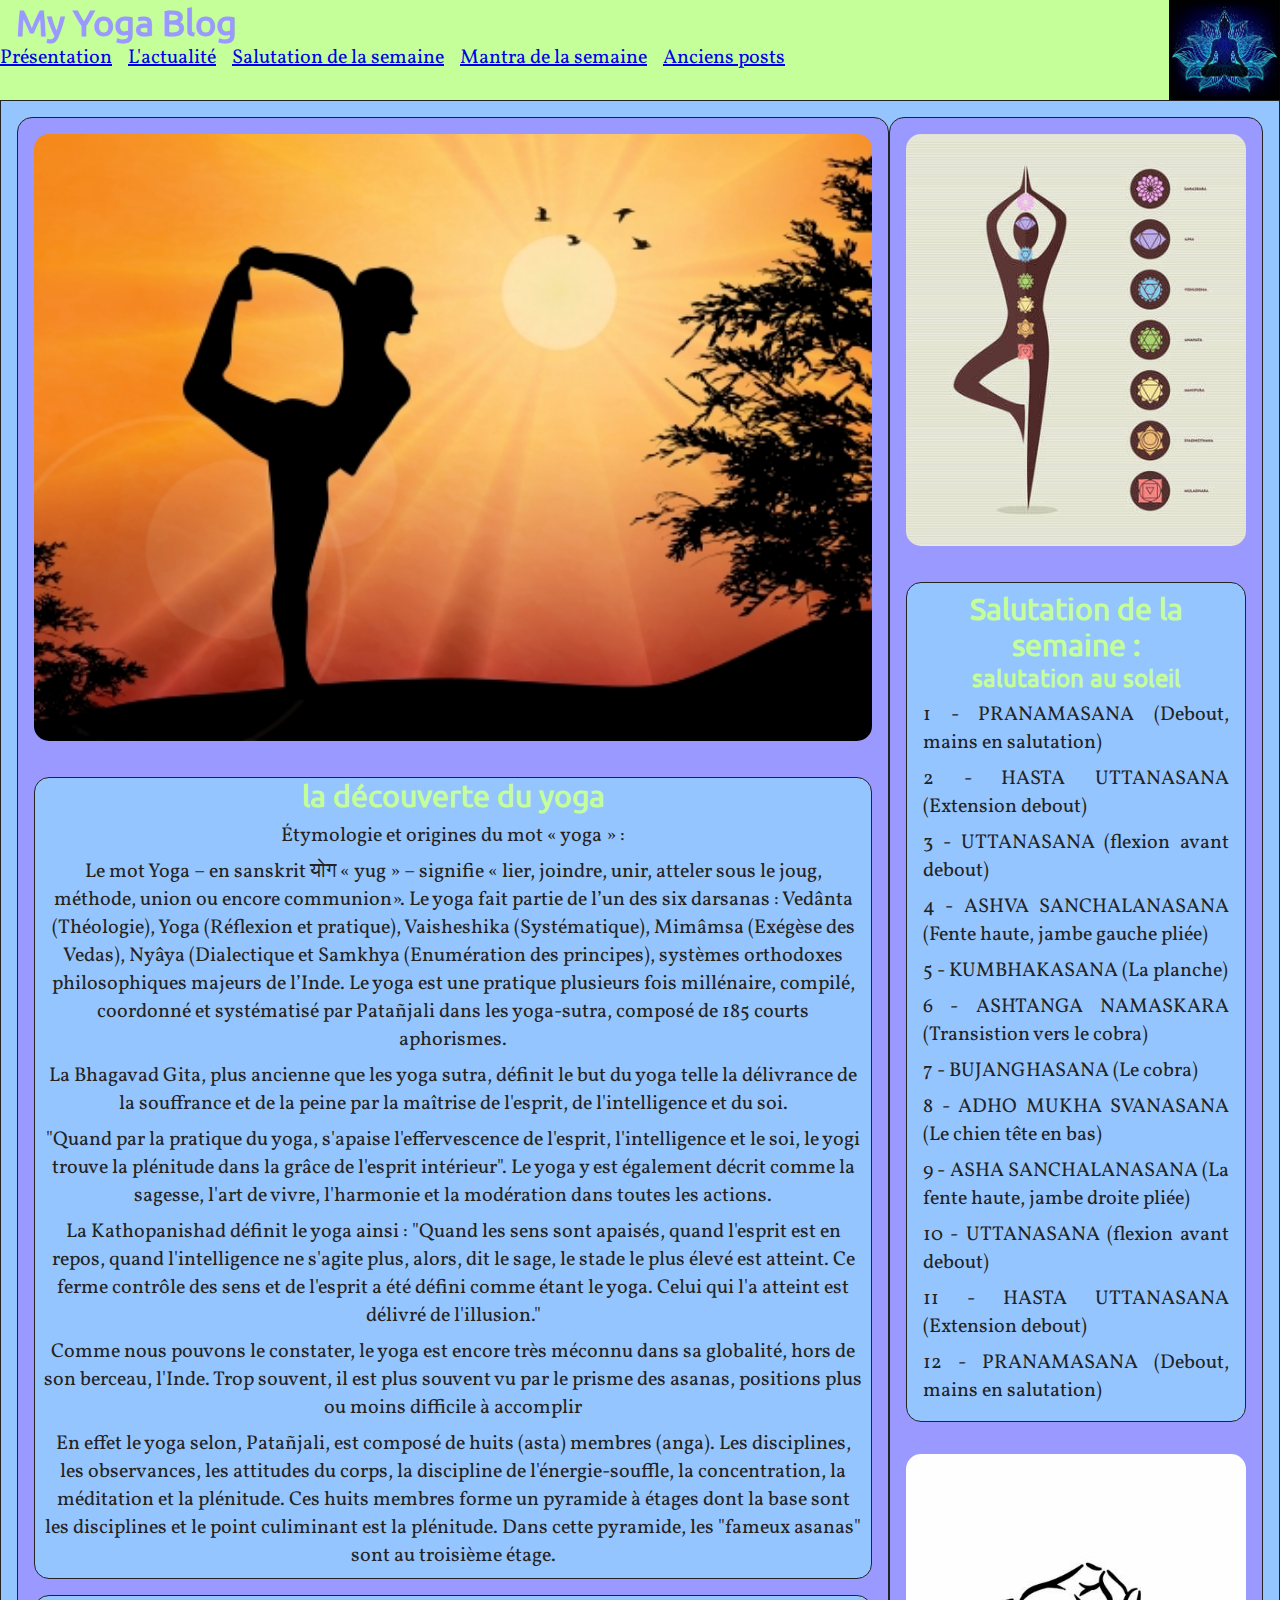
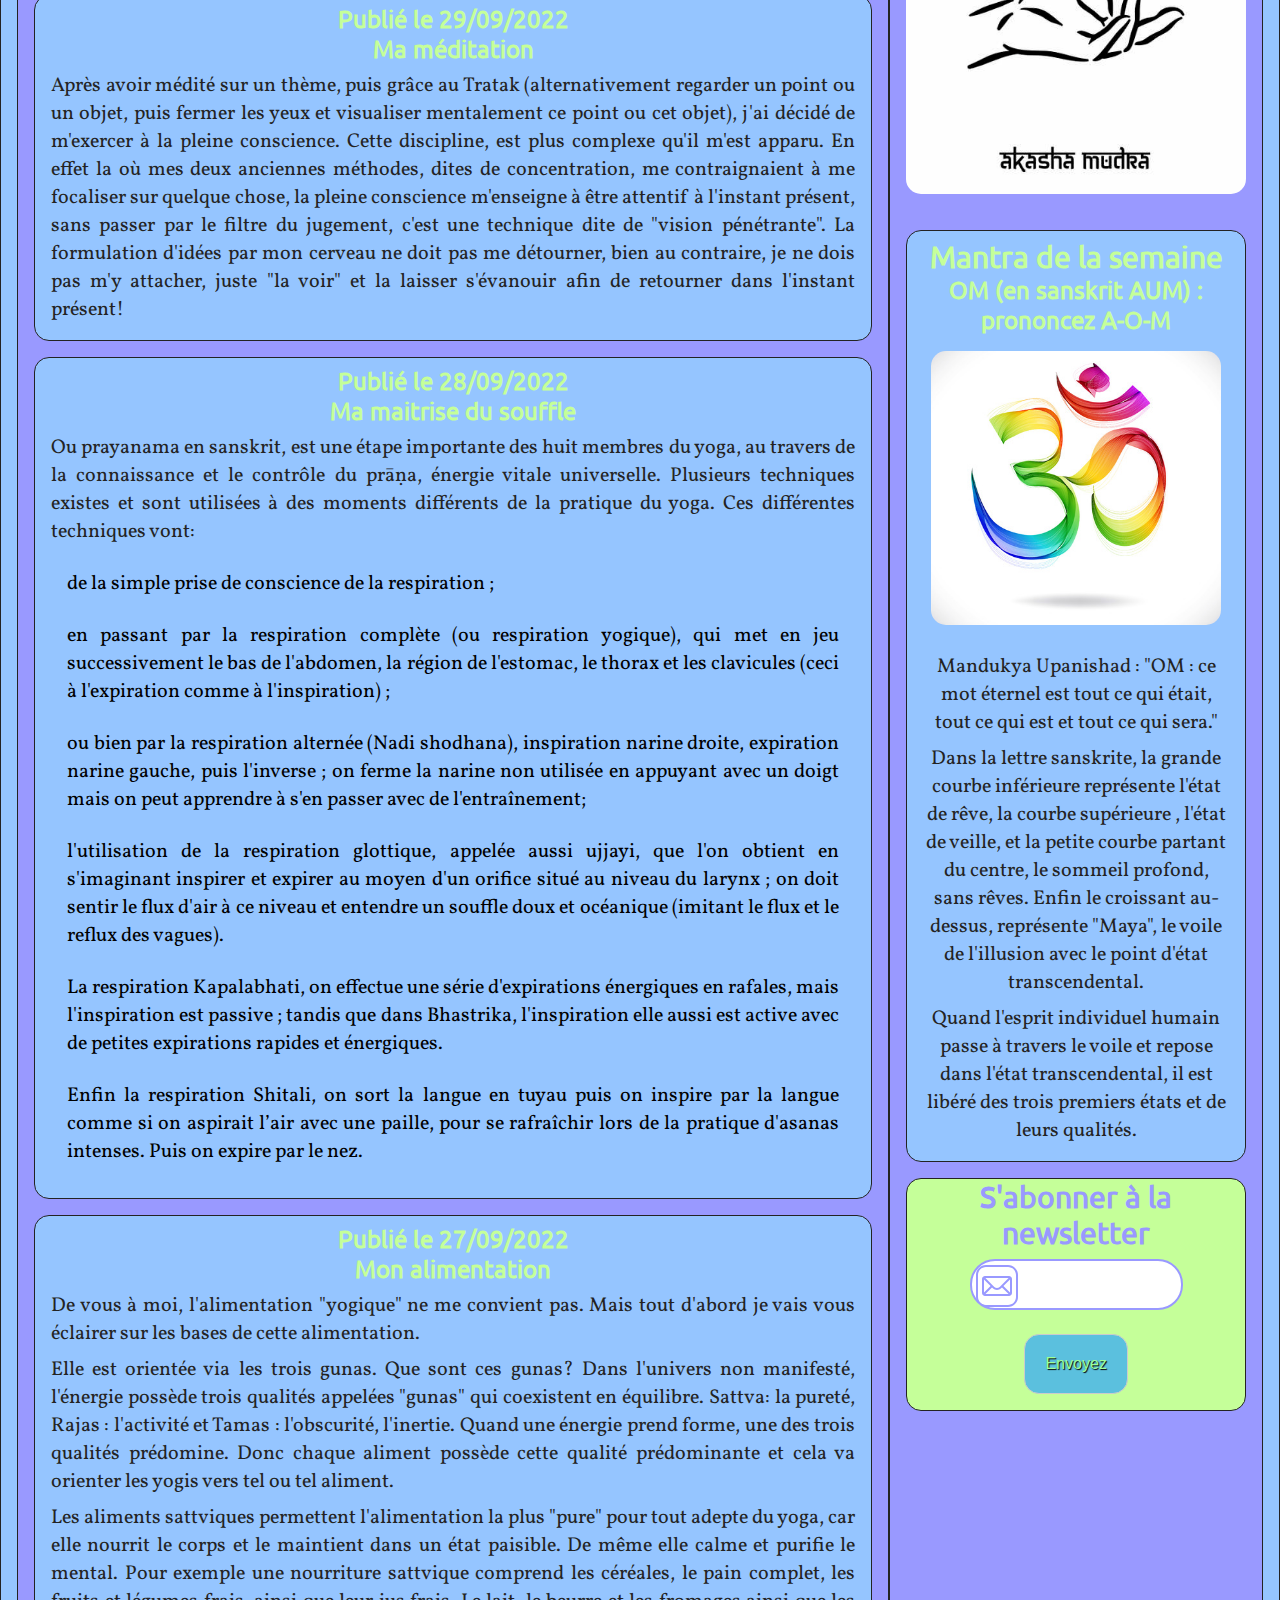
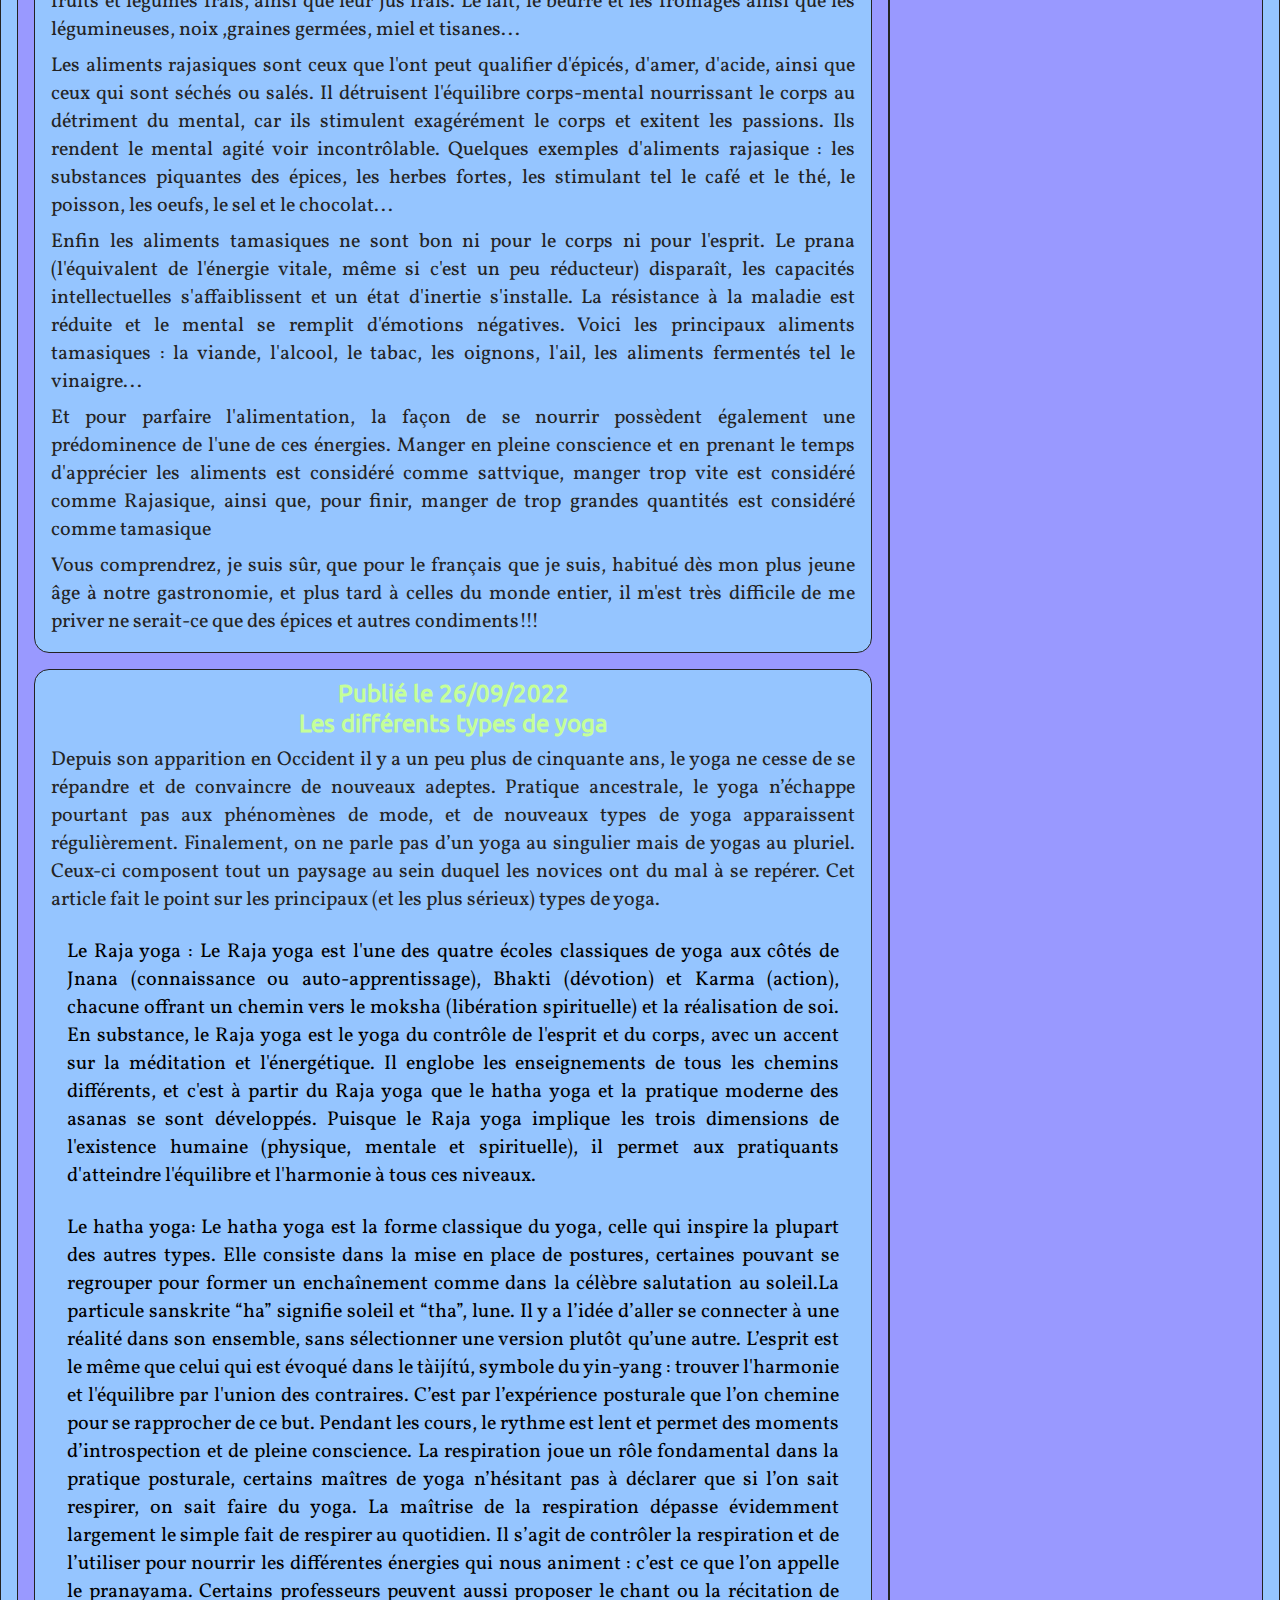
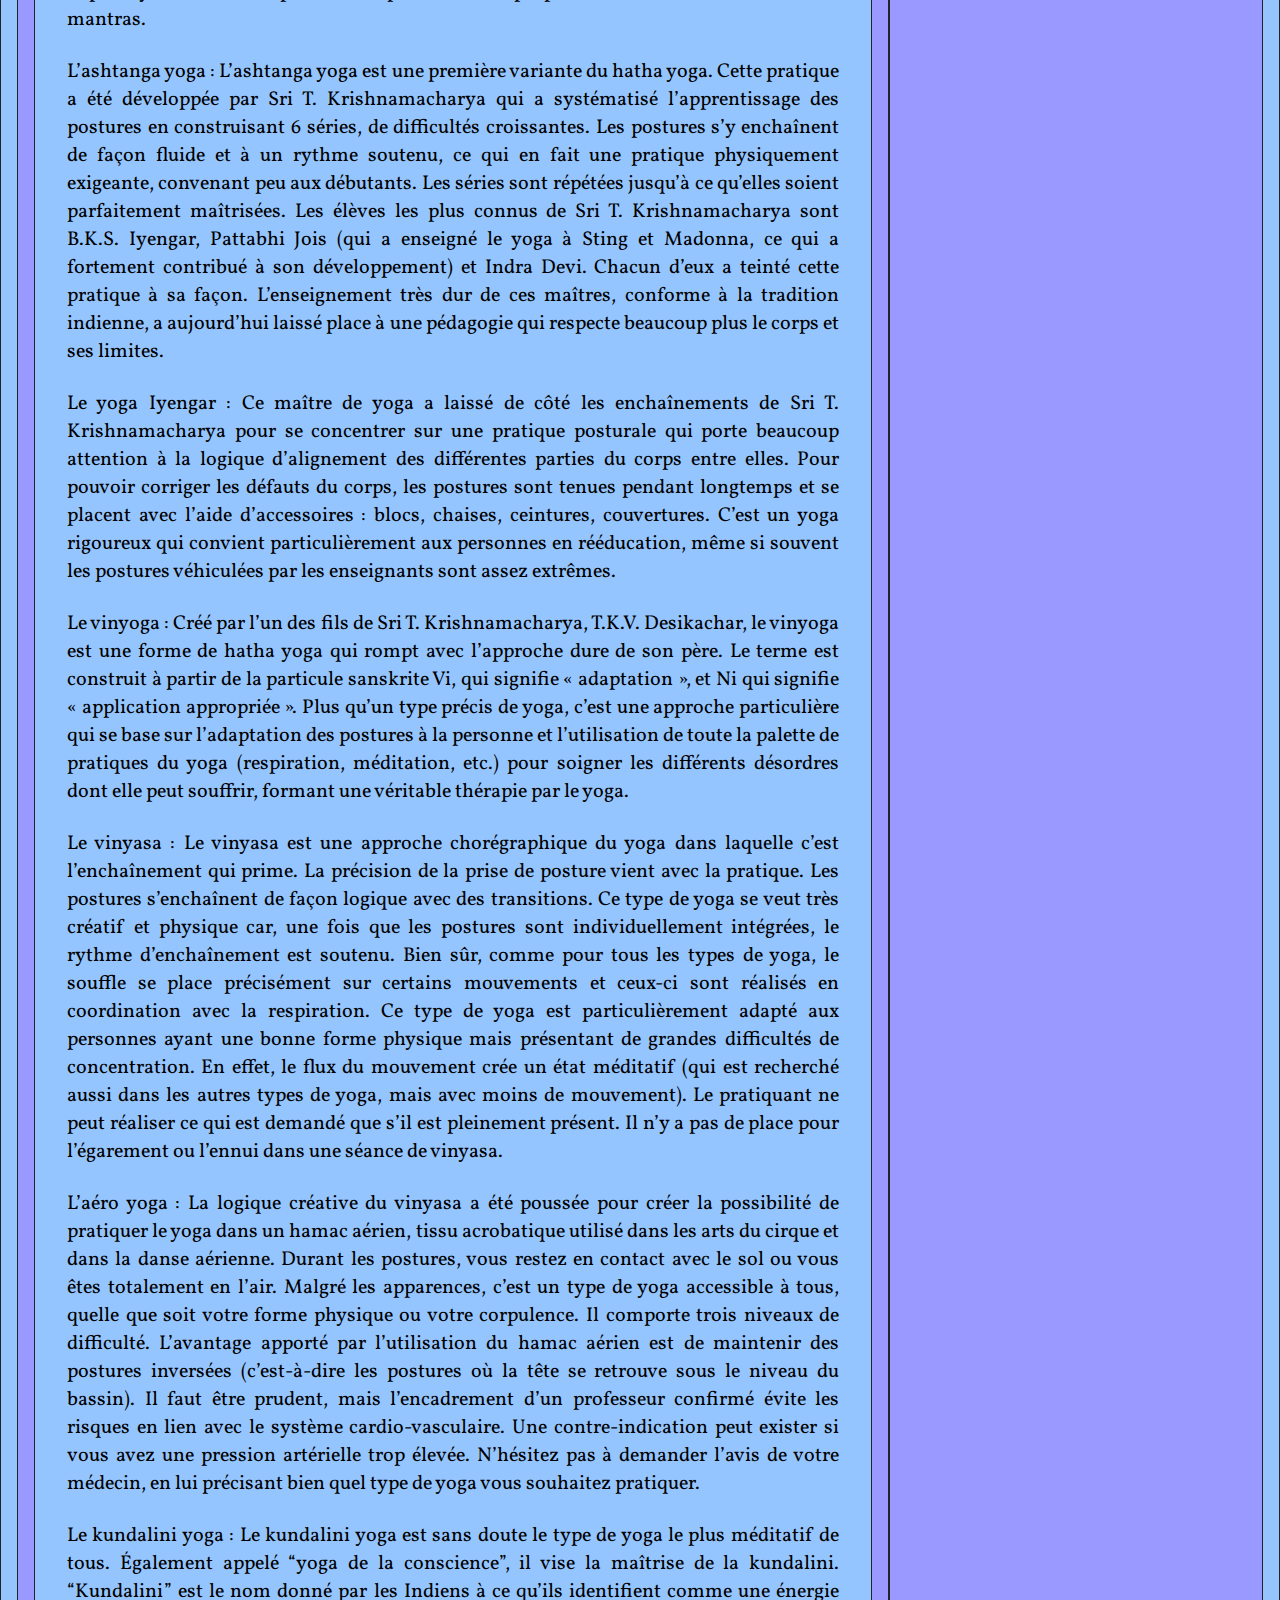
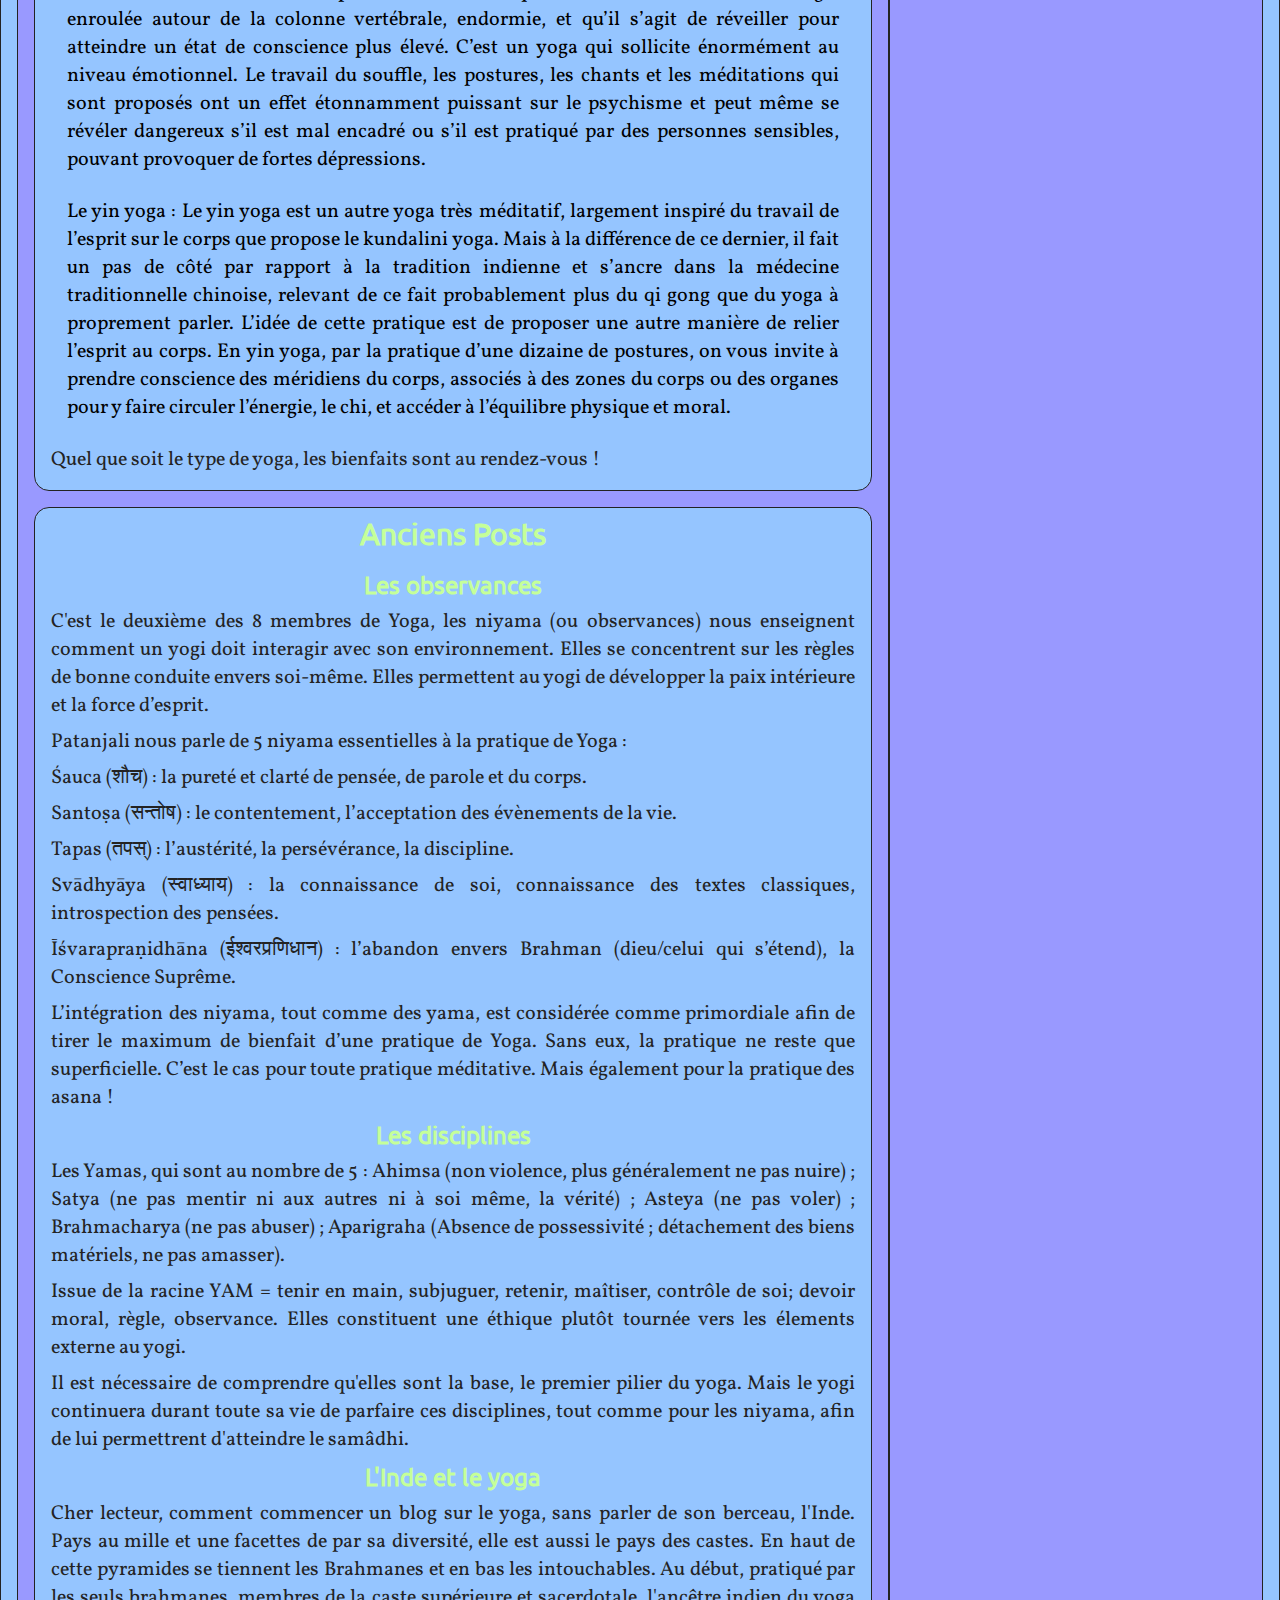
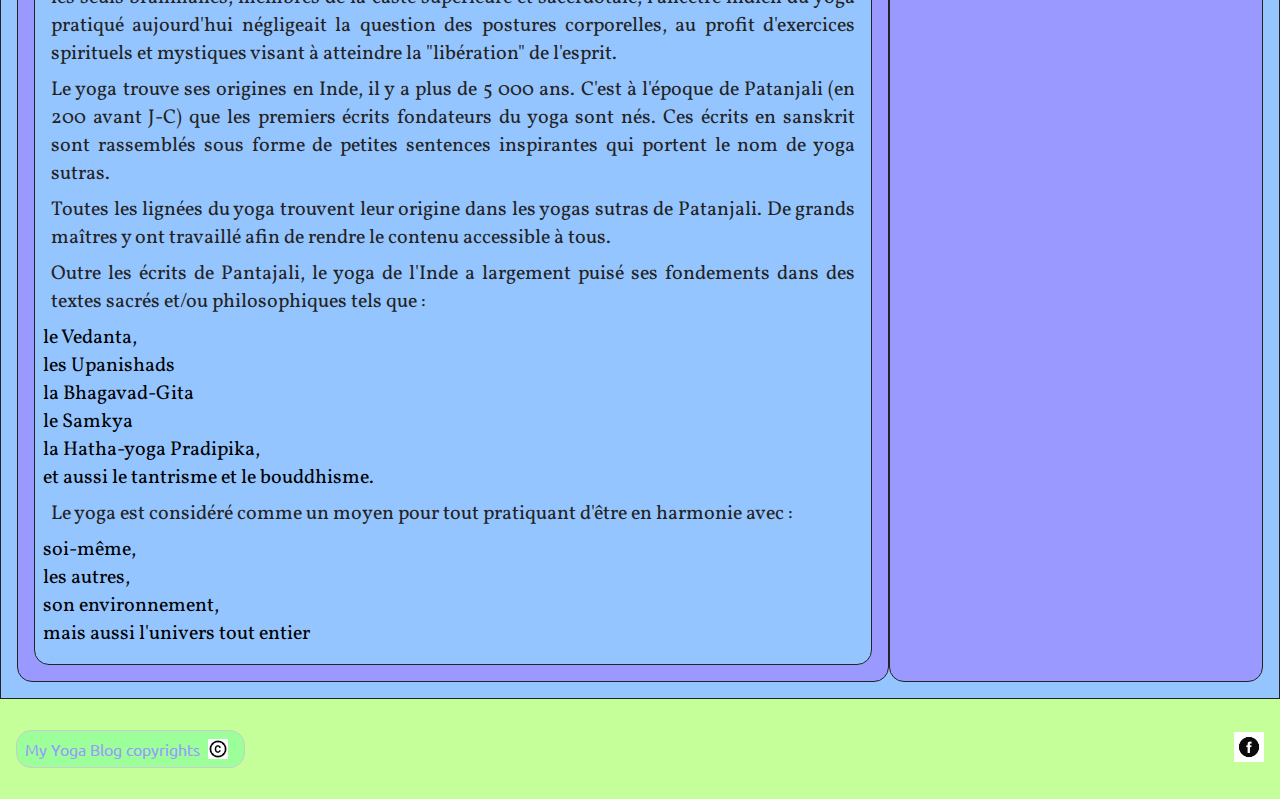
==== commit 04fc4aaa: "Merge pull request #1 from B3r7ran6/header2" ====
--- a/index.html
+++ b/index.html
@@ -2,298 +2,437 @@
 
 <html lang="fr">
 
-  <head>
-
-      <meta charset="UTF-8">
-      <meta http-equiv="X-UA-Compatible" content="IE=edge">
-      <meta name="viewport" content="width=device-width, initial-scale=1.0">
-      <meta name="description" content="pratique hebdomadaire personnelle du yoga">
-      <meta name="keywords" content="salutations, méditation, mudra, mantra">
-      <meta name="author" content="john doe">
-
-      <title> My Yoga Blog</title>
-      <link rel="icon" type="image/svg+xml" href="./images/favicon.svg">
-      <link href="style.css" rel="stylesheet" />
-
-  </head>
-  
-  <body>
-
-    <header>
-
+<head>
+
+  <meta charset="UTF-8">
+  <meta http-equiv="X-UA-Compatible" content="IE=edge">
+  <meta name="viewport" content="width=device-width, initial-scale=1.0">
+  <meta name="description" content="pratique hebdomadaire personnelle du yoga">
+  <meta name="keywords" content="salutations, méditation, mudra, mantra">
+  <meta name="author" content="john doe">
+
+  <title> My Yoga Blog</title>
+  <link rel="icon" type="image/svg+xml" href="./images/favicon.svg">
+  <link href="style.css" rel="stylesheet" />
+
+</head>
+
+<body>
+
+  <header>
+    <div>
       <h1> My Yoga Blog </h1>
-
-      <!--Burger Menu-->
-
-      <div class="container" onclick="openCloseNav(this)">
-        <div class="bar1"></div>
-        <div class="bar2"></div>
-        <div class="bar3"></div>
-      </div>
-
-      <!-- <nav>
-
+      <nav>
+        <div class="burger-menu">
+          <div class="bar1"></div>
+          <div class="bar2"></div>
+          <div class="bar3"></div>
+        </div>
         <ul class="navBarLinks">
-
           <li><a class="menu" href="#presentation">Présentation</a></li>
           <li><a class="menu" href="#actualite">L'actualité</a></li>
           <li><a class="menu" href="#salutation">Salutation de la semaine</a></li>
           <li><a class="menu" href="#mantra">Mantra de la semaine</a></li>
           <li><a class="menu" href="#oldposts">Anciens posts</a></li>
-
         </ul>
-
       </nav>
-       -->
-      <div class="wrap"></div>
-        
-        <img class="logo"
-          src="images/logo1.svg" height="100px"
-          alt="yogi en position de méditation assise dans un lotus">
-
-      </div><!--end of DIV wrapper-->
-    
-    </header>
-
-    <main>
-
-      <section class="articles">
+    </div>
+
+    <img class="logo" src="images/logo1.svg" height="100px" alt="yogi en position de méditation assise dans un lotus">
+
+  </header>
+
+  <main>
+
+    <section class="articles">
+
+      <div class="wrapper">
+
+        <img class="mainyoga" src="images/mainYoga1.svg"
+          alt="silhouette féminine en position nataraja dans le soleil couchant" width="450" height="326">
+
+      </div>
+      <!--end of DIV wrapper-->
+
+      <section class="presentation">
+
+        <h2> la découverte du yoga</h2>
+
+        <p>Étymologie et origines du mot « yoga » : </p>
+        <p>Le mot Yoga – en sanskrit योग « yug » – signifie « lier, joindre, unir, atteler sous le joug, méthode, union
+          ou encore communion». Le yoga fait partie de l’un des six darsanas : Vedânta (Théologie), Yoga (Réflexion et
+          pratique), Vaisheshika (Systématique), Mimâmsa (Exégèse des Vedas), Nyâya (Dialectique et Samkhya (Enumération
+          des principes), systèmes orthodoxes philosophiques majeurs de l’Inde. Le yoga est une pratique plusieurs fois
+          millénaire, compilé, coordonné et systématisé par Patañjali dans les yoga-sutra, composé de 185 courts
+          aphorismes.</p>
+        <p>La Bhagavad Gita, plus ancienne que les yoga sutra, définit le but du yoga telle la délivrance de la
+          souffrance et de la peine par la maîtrise de l'esprit, de l'intelligence et du soi.</p>
+        <p>"Quand par la pratique du yoga, s'apaise l'effervescence de l'esprit, l'intelligence et le soi, le yogi
+          trouve la plénitude dans la grâce de l'esprit intérieur". Le yoga y est également décrit comme la sagesse,
+          l'art de vivre, l'harmonie et la modération dans toutes les actions.</p>
+        <p>La Kathopanishad définit le yoga ainsi : "Quand les sens sont apaisés, quand l'esprit est en repos, quand
+          l'intelligence ne s'agite plus, alors, dit le sage, le stade le plus élevé est atteint. Ce ferme contrôle des
+          sens et de l'esprit a été défini comme étant le yoga. Celui qui l'a atteint est délivré de l'illusion."</p>
+        <p>Comme nous pouvons le constater, le yoga est encore très méconnu dans sa globalité, hors de son berceau,
+          l'Inde. Trop souvent, il est plus souvent vu par le prisme des asanas, positions plus ou moins difficile à
+          accomplir</p>
+        <p>En effet le yoga selon, Patañjali, est composé de huits (asta) membres (anga). Les disciplines, les
+          observances, les attitudes du corps, la discipline de l'énergie-souffle, la concentration, la méditation et la
+          plénitude. Ces huits membres forme un pyramide à étages dont la base sont les disciplines et le point
+          culiminant est la plénitude. Dans cette pyramide, les "fameux asanas" sont au troisième étage.</p>
+
+      </section>
+      <!--end of section presentation-->
+
+      <section id="actualite">
+
+        <article class="post 1">
+
+          <h3>Publié le 29/09/2022</h3>
+          <h3>Ma méditation</h3>
+          <p>Après avoir médité sur un thème, puis grâce au Tratak (alternativement regarder un point ou un objet, puis
+            fermer les yeux et visualiser mentalement ce point ou cet objet), j'ai décidé de m'exercer à la pleine
+            conscience. Cette discipline, est plus complexe qu'il m'est apparu. En effet la où mes deux anciennes
+            méthodes, dites de concentration, me contraignaient à me focaliser sur quelque chose, la pleine conscience
+            m'enseigne à être attentif à l'instant présent, sans passer par le filtre du jugement, c'est une technique
+            dite de "vision pénétrante". La formulation d'idées par mon cerveau ne doit pas me détourner, bien au
+            contraire, je ne dois pas m'y attacher, juste "la voir" et la laisser s'évanouir afin de retourner dans
+            l'instant présent!</p>
+
+        </article>
+
+        <article class="post 2">
+
+          <h3>Publié le 28/09/2022</h3>
+          <h3>Ma maitrise du souffle</h3>
+          <p>Ou prayanama en sanskrit, est une étape importante des huit membres du yoga, au travers de la connaissance
+            et le contrôle du prāṇa, énergie vitale universelle. Plusieurs techniques existes et sont utilisées à des
+            moments différents de la pratique du yoga. Ces différentes techniques vont:</p>
+          <!-- <p></p>
+            <p></p>
+            <p></p>
+            <p></p>
+            <p></p>
+            <p></p> -->
+          <ul>
+            <li class="prayanama">de la simple prise de conscience de la respiration ;</li>
+            <li class="prayanama">en passant par la respiration complète (ou respiration yogique), qui met en jeu
+              successivement le bas de l'abdomen, la région de l'estomac, le thorax et les clavicules (ceci à
+              l'expiration comme à l'inspiration) ;</li>
+            <li class="prayanama">ou bien par la respiration alternée (Nadi shodhana), inspiration narine droite,
+              expiration narine gauche, puis l'inverse ; on ferme la narine non utilisée en appuyant avec un doigt mais
+              on peut apprendre à s'en passer avec de l'entraînement;</li>
+            <li class="prayanama">l'utilisation de la respiration glottique, appelée aussi ujjayi, que l'on obtient en
+              s'imaginant inspirer et expirer au moyen d'un orifice situé au niveau du larynx ; on doit sentir le flux
+              d'air à ce niveau et entendre un souffle doux et océanique (imitant le flux et le reflux des vagues).</li>
+            <li class="prayanama">La respiration Kapalabhati, on effectue une série d'expirations énergiques en rafales,
+              mais l'inspiration est passive ; tandis que dans Bhastrika, l'inspiration elle aussi est active avec de
+              petites expirations rapides et énergiques.</li>
+            <li class="prayanama">Enfin la respiration Shitali, on sort la langue en tuyau puis on inspire par la langue
+              comme si on aspirait l’air avec une paille, pour se rafraîchir lors de la pratique d'asanas intenses. Puis
+              on expire par le nez.</li>
+          </ul>
+        </article>
+
+        <article class="post 3">
+
+          <h3>Publié le 27/09/2022</h3>
+          <h3>Mon alimentation</h3>
+          <p>De vous à moi, l'alimentation "yogique" ne me convient pas. Mais tout d'abord je vais vous éclairer sur les
+            bases de cette alimentation.</p>
+          <p>Elle est orientée via les trois gunas. Que sont ces gunas? Dans l'univers non manifesté, l'énergie possède
+            trois qualités appelées "gunas" qui coexistent en équilibre. Sattva: la pureté, Rajas : l'activité et Tamas
+            : l'obscurité, l'inertie. Quand une énergie prend forme, une des trois qualités prédomine. Donc chaque
+            aliment possède cette qualité prédominante et cela va orienter les yogis vers tel ou tel aliment.</p>
+          <p>Les aliments sattviques permettent l'alimentation la plus "pure" pour tout adepte du yoga, car elle nourrit
+            le corps et le maintient dans un état paisible. De même elle calme et purifie le mental. Pour exemple une
+            nourriture sattvique comprend les céréales, le pain complet, les fruits et légumes frais, ainsi que leur jus
+            frais. Le lait, le beurre et les fromages ainsi que les légumineuses, noix ,graines germées, miel et
+            tisanes...</p>
+          <p>Les aliments rajasiques sont ceux que l'ont peut qualifier d'épicés, d'amer, d'acide, ainsi que ceux qui
+            sont séchés ou salés. Il détruisent l'équilibre corps-mental nourrissant le corps au détriment du mental,
+            car ils stimulent exagérément le corps et exitent les passions. Ils rendent le mental agité voir
+            incontrôlable. Quelques exemples d'aliments rajasique : les substances piquantes des épices, les herbes
+            fortes, les stimulant tel le café et le thé, le poisson, les oeufs, le sel et le chocolat...</p>
+          <p>Enfin les aliments tamasiques ne sont bon ni pour le corps ni pour l'esprit. Le prana (l'équivalent de
+            l'énergie vitale, même si c'est un peu réducteur) disparaît, les capacités intellectuelles s'affaiblissent
+            et un état d'inertie s'installe. La résistance à la maladie est réduite et le mental se remplit d'émotions
+            négatives. Voici les principaux aliments tamasiques : la viande, l'alcool, le tabac, les oignons, l'ail, les
+            aliments fermentés tel le vinaigre...</p>
+          <p>Et pour parfaire l'alimentation, la façon de se nourrir possèdent également une prédominence de l'une de
+            ces énergies. Manger en pleine conscience et en prenant le temps d'apprécier les aliments est considéré
+            comme sattvique, manger trop vite est considéré comme Rajasique, ainsi que, pour finir, manger de trop
+            grandes quantités est considéré comme tamasique</p>
+          <P>Vous comprendrez, je suis sûr, que pour le français que je suis, habitué dès mon plus jeune âge à notre
+            gastronomie, et plus tard à celles du monde entier, il m'est très difficile de me priver ne serait-ce que
+            des épices et autres condiments!!!</P>
+
+        </article>
+
+        <article class="post 4">
+
+          <h3>Publié le 26/09/2022</h3>
+          <h3>Les différents types de yoga</h3>
+          <p>Depuis son apparition en Occident il y a un peu plus de cinquante ans, le yoga ne cesse de se répandre et
+            de convaincre de nouveaux adeptes. Pratique ancestrale, le yoga n’échappe pourtant pas aux phénomènes de
+            mode, et de nouveaux types de yoga apparaissent régulièrement. Finalement, on ne parle pas d’un yoga au
+            singulier mais de yogas au pluriel. Ceux-ci composent tout un paysage au sein duquel les novices ont du mal
+            à se repérer. Cet article fait le point sur les principaux (et les plus sérieux) types de yoga. </p>
+          <ul>
+            <li class="yogas">Le Raja yoga : Le Raja yoga est l'une des quatre écoles classiques de yoga aux côtés de
+              Jnana (connaissance ou auto-apprentissage), Bhakti (dévotion) et Karma (action), chacune offrant un chemin
+              vers le moksha (libération spirituelle) et la réalisation de soi. En substance, le Raja yoga est le yoga
+              du contrôle de l'esprit et du corps, avec un accent sur la méditation et l'énergétique. Il englobe les
+              enseignements de tous les chemins différents, et c'est à partir du Raja yoga que le hatha yoga et la
+              pratique moderne des asanas se sont développés. Puisque le Raja yoga implique les trois dimensions de
+              l'existence humaine (physique, mentale et spirituelle), il permet aux pratiquants d'atteindre l'équilibre
+              et l'harmonie à tous ces niveaux.</li>
+            <li class="yogas">Le hatha yoga: Le hatha yoga est la forme classique du yoga, celle qui inspire la plupart
+              des autres types. Elle consiste dans la mise en place de postures, certaines pouvant se regrouper pour
+              former un enchaînement comme dans la célèbre salutation au soleil.La particule sanskrite “ha” signifie
+              soleil et “tha”, lune. Il y a l’idée d’aller se connecter à une réalité dans son ensemble, sans
+              sélectionner une version plutôt qu’une autre. L’esprit est le même que celui qui est évoqué dans le
+              tàijítú, symbole du yin-yang : trouver l'harmonie et l'équilibre par l'union des contraires. C’est par
+              l’expérience posturale que l’on chemine pour se rapprocher de ce but. Pendant les cours, le rythme est
+              lent et permet des moments d’introspection et de pleine conscience. La respiration joue un rôle
+              fondamental dans la pratique posturale, certains maîtres de yoga n’hésitant pas à déclarer que si l’on
+              sait respirer, on sait faire du yoga. La maîtrise de la respiration dépasse évidemment largement le simple
+              fait de respirer au quotidien. Il s’agit de contrôler la respiration et de l’utiliser pour nourrir les
+              différentes énergies qui nous animent : c’est ce que l’on appelle le pranayama. Certains professeurs
+              peuvent aussi proposer le chant ou la récitation de mantras.</li>
+            <li class="yogas">L’ashtanga yoga : L’ashtanga yoga est une première variante du hatha yoga. Cette pratique
+              a été développée par Sri T. Krishnamacharya qui a systématisé l’apprentissage des postures en construisant
+              6 séries, de difficultés croissantes. Les postures s’y enchaînent de façon fluide et à un rythme soutenu,
+              ce qui en fait une pratique physiquement exigeante, convenant peu aux débutants. Les séries sont répétées
+              jusqu’à ce qu’elles soient parfaitement maîtrisées. Les élèves les plus connus de Sri T. Krishnamacharya
+              sont B.K.S. Iyengar, Pattabhi Jois (qui a enseigné le yoga à Sting et Madonna, ce qui a fortement
+              contribué à son développement) et Indra Devi. Chacun d’eux a teinté cette pratique à sa façon.
+              L’enseignement très dur de ces maîtres, conforme à la tradition indienne, a aujourd’hui laissé place à une
+              pédagogie qui respecte beaucoup plus le corps et ses limites.</li>
+            <li class="yogas">Le yoga Iyengar : Ce maître de yoga a laissé de côté les enchaînements de Sri T.
+              Krishnamacharya pour se concentrer sur une pratique posturale qui porte beaucoup attention à la logique
+              d’alignement des différentes parties du corps entre elles. Pour pouvoir corriger les défauts du corps, les
+              postures sont tenues pendant longtemps et se placent avec l’aide d’accessoires : blocs, chaises,
+              ceintures, couvertures. C’est un yoga rigoureux qui convient particulièrement aux personnes en
+              rééducation, même si souvent les postures véhiculées par les enseignants sont assez extrêmes.</li>
+            <li class="yogas">Le vinyoga : Créé par l’un des fils de Sri T. Krishnamacharya, T.K.V. Desikachar, le
+              vinyoga est une forme de hatha yoga qui rompt avec l’approche dure de son père. Le terme est construit à
+              partir de la particule sanskrite Vi, qui signifie « adaptation », et Ni qui signifie « application
+              appropriée ». Plus qu’un type précis de yoga, c’est une approche particulière qui se base sur l’adaptation
+              des postures à la personne et l’utilisation de toute la palette de pratiques du yoga (respiration,
+              méditation, etc.) pour soigner les différents désordres dont elle peut souffrir, formant une véritable
+              thérapie par le yoga.</li>
+            <li class="yogas">Le vinyasa : Le vinyasa est une approche chorégraphique du yoga dans laquelle c’est
+              l’enchaînement qui prime. La précision de la prise de posture vient avec la pratique. Les postures
+              s’enchaînent de façon logique avec des transitions. Ce type de yoga se veut très créatif et physique car,
+              une fois que les postures sont individuellement intégrées, le rythme d’enchaînement est soutenu. Bien sûr,
+              comme pour tous les types de yoga, le souffle se place précisément sur certains mouvements et ceux-ci sont
+              réalisés en coordination avec la respiration. Ce type de yoga est particulièrement adapté aux personnes
+              ayant une bonne forme physique mais présentant de grandes difficultés de concentration. En effet, le flux
+              du mouvement crée un état méditatif (qui est recherché aussi dans les autres types de yoga, mais avec
+              moins de mouvement). Le pratiquant ne peut réaliser ce qui est demandé que s’il est pleinement présent. Il
+              n’y a pas de place pour l’égarement ou l’ennui dans une séance de vinyasa.</li>
+            <li class="yogas">L’aéro yoga : La logique créative du vinyasa a été poussée pour créer la possibilité de
+              pratiquer le yoga dans un hamac aérien, tissu acrobatique utilisé dans les arts du cirque et dans la danse
+              aérienne. Durant les postures, vous restez en contact avec le sol ou vous êtes totalement en l’air. Malgré
+              les apparences, c’est un type de yoga accessible à tous, quelle que soit votre forme physique ou votre
+              corpulence. Il comporte trois niveaux de difficulté. L’avantage apporté par l’utilisation du hamac aérien
+              est de maintenir des postures inversées (c’est-à-dire les postures où la tête se retrouve sous le niveau
+              du bassin). Il faut être prudent, mais l’encadrement d’un professeur confirmé évite les risques en lien
+              avec le système cardio-vasculaire. Une contre-indication peut exister si vous avez une pression artérielle
+              trop élevée. N’hésitez pas à demander l’avis de votre médecin, en lui précisant bien quel type de yoga
+              vous souhaitez pratiquer.</li>
+            <li class="yogas">Le kundalini yoga : Le kundalini yoga est sans doute le type de yoga le plus méditatif de
+              tous. Également appelé “yoga de la conscience”, il vise la maîtrise de la kundalini. “Kundalini” est le
+              nom donné par les Indiens à ce qu’ils identifient comme une énergie enroulée autour de la colonne
+              vertébrale, endormie, et qu’il s’agit de réveiller pour atteindre un état de conscience plus élevé. C’est
+              un yoga qui sollicite énormément au niveau émotionnel. Le travail du souffle, les postures, les chants et
+              les méditations qui sont proposés ont un effet étonnamment puissant sur le psychisme et peut même se
+              révéler dangereux s’il est mal encadré ou s’il est pratiqué par des personnes sensibles, pouvant provoquer
+              de fortes dépressions.</li>
+            <li class="yogas">Le yin yoga : Le yin yoga est un autre yoga très méditatif, largement inspiré du travail
+              de l’esprit sur le corps que propose le kundalini yoga. Mais à la différence de ce dernier, il fait un pas
+              de côté par rapport à la tradition indienne et s’ancre dans la médecine traditionnelle chinoise, relevant
+              de ce fait probablement plus du qi gong que du yoga à proprement parler. L’idée de cette pratique est de
+              proposer une autre manière de relier l’esprit au corps. En yin yoga, par la pratique d’une dizaine de
+              postures, on vous invite à prendre conscience des méridiens du corps, associés à des zones du corps ou des
+              organes pour y faire circuler l’énergie, le chi, et accéder à l’équilibre physique et moral.</li>
+
+          </ul>
+
+          <p>Quel que soit le type de yoga, les bienfaits sont au rendez-vous !</p>
+
+        </article>
+
+      </section>
+      <!--end of section actualité-->
+
+      <article id="oldposts">
+
+        <h2>Anciens Posts</h2>
+        <br>
+        <h3>Les observances</h3>
+        <p>C'est le deuxième des 8 membres de Yoga, les niyama (ou observances) nous enseignent comment un yogi doit
+          interagir avec son environnement. Elles se concentrent sur les règles de bonne conduite envers soi-même. Elles
+          permettent au yogi de développer la paix intérieure et la force d’esprit.</p>
+        <p>Patanjali nous parle de 5 niyama essentielles à la pratique de Yoga : </p>
+        <p>Śauca (शौच) : la pureté et clarté de pensée, de parole et du corps.</p>
+        <p>Santoṣa (सन्तोष) : le contentement, l’acceptation des évènements de la vie.</p>
+        <p>Tapas (तपस्) : l’austérité, la persévérance, la discipline.</p>
+        <p>Svādhyāya (स्वाध्याय) : la connaissance de soi, connaissance des textes classiques, introspection des
+          pensées.</p>
+        <p>Īśvarapraṇidhāna (ईश्वरप्रणिधान) : l’abandon envers Brahman (dieu/celui qui s’étend), la Conscience Suprême.
+        </p>
+        <p>L’intégration des niyama, tout comme des yama, est considérée comme primordiale afin de tirer le maximum de
+          bienfait d’une pratique de Yoga. Sans eux, la pratique ne reste que superficielle. C’est le cas pour toute
+          pratique méditative. Mais également pour la pratique des asana !</p>
+
+        <h3>Les disciplines</h3>
+        <p>Les Yamas, qui sont au nombre de 5 : Ahimsa (non violence, plus généralement ne pas nuire) ; Satya (ne pas
+          mentir ni aux autres ni à soi même, la vérité) ; Asteya (ne pas voler) ; Brahmacharya (ne pas abuser) ;
+          Aparigraha (Absence de possessivité ; détachement des biens matériels, ne pas amasser).</p>
+        <p>Issue de la racine YAM = tenir en main, subjuguer, retenir, maîtiser, contrôle de soi; devoir moral, règle,
+          observance. Elles constituent une éthique plutôt tournée vers les élements externe au yogi.</p>
+        <p>Il est nécessaire de comprendre qu'elles sont la base, le premier pilier du yoga. Mais le yogi continuera
+          durant toute sa vie de parfaire ces disciplines, tout comme pour les niyama, afin de lui permettrent
+          d'atteindre le samâdhi.</p>
+
+        <h3>L'Inde et le yoga</h3>
+        <p>Cher lecteur, comment commencer un blog sur le yoga, sans parler de son berceau, l'Inde. Pays au mille et une
+          facettes de par sa diversité, elle est aussi le pays des castes. En haut de cette pyramides se tiennent les
+          Brahmanes et en bas les intouchables. Au début, pratiqué par les seuls brahmanes, membres de la caste
+          supérieure et sacerdotale, l'ancêtre indien du yoga pratiqué aujourd'hui négligeait la question des postures
+          corporelles, au profit d'exercices spirituels et mystiques visant à atteindre la "libération" de l'esprit.
+        </p>
+        <p>Le yoga trouve ses origines en Inde, il y a plus de 5 000 ans. C'est à l'époque de Patanjali (en 200 avant
+          J-C) que les premiers écrits fondateurs du yoga sont nés. Ces écrits en sanskrit sont rassemblés sous forme de
+          petites sentences inspirantes qui portent le nom de yoga sutras.</p>
+        <p>Toutes les lignées du yoga trouvent leur origine dans les yogas sutras de Patanjali. De grands maîtres y ont
+          travaillé afin de rendre le contenu accessible à tous.</p>
+        <p>Outre les écrits de Pantajali, le yoga de l'Inde a largement puisé ses fondements dans des textes sacrés
+          et/ou philosophiques tels que :
+        <ul>
+          <li>le Vedanta,</li>
+          <li>les Upanishads</li>
+          <li>la Bhagavad-Gita</li>
+          <li>le Samkya</li>
+          <li>la Hatha-yoga Pradipika,</li>
+          <li>et aussi le tantrisme et le bouddhisme.
+        </ul>
+        </li>
+        </p>
+        <p>Le yoga est considéré comme un moyen pour tout pratiquant d'être en harmonie avec :
+        <ul>
+          <li>soi-même,</li>
+          <li>les autres,</li>
+          <li>son environnement,</li>
+          <li>mais aussi l'univers tout entier</li>
+        </ul>
+        </p>
+      </article>
+
+    </section>
+    <!--end of section articles-->
+
+    <aside class="sidebar">
+
+      <div class="wrapper">
+
+        <img class="chakra" src="images/chakras.svg"
+          alt="silhouette en position de l'arbre avec le positionnement de chacun des 7 chakras">
+
+      </div>
+      <!--end of DIV wrapper-->
+
+      <article class="salutation">
+
+        <h2>Salutation de la semaine :</h2>
+        <h3>salutation au soleil</h3>
+        <p> 1 - PRANAMASANA (Debout, mains en salutation)</p>
+        <p> 2 - HASTA UTTANASANA (Extension debout)</p>
+        <p> 3 - UTTANASANA (flexion avant debout)</p>
+        <p> 4 - ASHVA SANCHALANASANA (Fente haute, jambe gauche pliée)</p>
+        <p> 5 - KUMBHAKASANA (La planche)</p>
+        <p> 6 - ASHTANGA NAMASKARA (Transistion vers le cobra)</p>
+        <p> 7 - BUJANGHASANA (Le cobra)</p>
+        <p> 8 - ADHO MUKHA SVANASANA (Le chien tête en bas)</p>
+        <p> 9 - ASHA SANCHALANASANA (La fente haute, jambe droite pliée)</p>
+        <p> 10 - UTTANASANA (flexion avant debout)</p>
+        <p> 11 - HASTA UTTANASANA (Extension debout)</p>
+        <p> 12 - PRANAMASANA (Debout, mains en salutation)</p>
+
+      </article>
+
+      <div class="wrapper">
+
+        <img class="mudra" src="images/mudra1.svg"
+          alt="akasha mudra: main en position position ouverte paume vers le ciel le majeur touchant le pouce">
+
+      </div>
+      <!--end of DIV wrapper-->
+
+      <article>
+
+        <h2>Mantra de la semaine</h2>
+        <h3> OM (en sanskrit AUM) : prononcez A-O-M </h3>
 
         <div class="wrapper">
-
-            <img class="mainyoga"
-              src="images/mainYoga1.svg"
-              alt="silhouette féminine en position nataraja dans le soleil couchant" width="450" height="326" >
-
-          </div><!--end of DIV wrapper-->
-           
-        <section class="presentation">  
-        
-          <h2> la découverte du yoga</h2>
-
-          <p>Étymologie et origines du mot « yoga » : </p>
-          <p>Le mot Yoga – en sanskrit  योग « yug » – signifie « lier, joindre, unir, atteler sous le joug, méthode, union ou encore communion». Le yoga fait partie de l’un des six darsanas : Vedânta (Théologie), Yoga (Réflexion et pratique), Vaisheshika (Systématique), Mimâmsa (Exégèse des Vedas), Nyâya (Dialectique et Samkhya (Enumération des principes), systèmes orthodoxes philosophiques majeurs de l’Inde. Le yoga est une pratique plusieurs fois millénaire, compilé, coordonné et systématisé par Patañjali dans les yoga-sutra, composé de 185 courts aphorismes.</p>
-          <p>La Bhagavad Gita, plus ancienne que les yoga sutra, définit le but du yoga telle la délivrance de la souffrance et de la peine par la maîtrise de l'esprit, de l'intelligence et du soi.</p>
-          <p>"Quand par la pratique du yoga, s'apaise l'effervescence de l'esprit, l'intelligence et le soi, le yogi trouve la plénitude dans la grâce de l'esprit intérieur". Le yoga y est également décrit comme la sagesse, l'art de vivre, l'harmonie et la modération dans toutes les actions.</p>
-          <p>La Kathopanishad définit le yoga ainsi : "Quand les sens sont apaisés, quand l'esprit est en repos, quand l'intelligence ne s'agite plus, alors, dit le sage, le stade le plus élevé est atteint. Ce ferme contrôle des sens et de l'esprit a été défini comme étant le yoga. Celui qui l'a atteint est délivré de l'illusion."</p>
-          <p>Comme nous pouvons le constater, le yoga est encore très méconnu dans sa globalité, hors de son berceau, l'Inde. Trop souvent, il est plus souvent vu par le prisme des asanas, positions plus ou moins difficile à accomplir</p>
-          <p>En effet le yoga selon, Patañjali, est composé de huits (asta) membres (anga). Les disciplines, les observances, les attitudes du corps, la discipline de l'énergie-souffle, la concentration, la méditation et la plénitude. Ces huits membres forme un pyramide à étages dont la base sont les disciplines et le point culiminant est la plénitude. Dans cette pyramide, les "fameux asanas" sont au troisième étage.</p>
-        
-        </section> <!--end of section presentation-->
-
-        <section id="actualite"> 
-
-          <article class="post 1">
-
-            <h3>Publié le 29/09/2022</h3>
-            <h3>Ma méditation</h3>
-            <p>Après avoir médité sur un thème, puis grâce au Tratak (alternativement regarder un point ou un objet, puis fermer les yeux et visualiser mentalement ce point ou cet objet), j'ai décidé de m'exercer à la pleine conscience. Cette discipline, est plus complexe qu'il m'est apparu. En effet la où mes deux anciennes méthodes, dites de concentration, me contraignaient à me focaliser sur quelque chose, la pleine conscience m'enseigne à être attentif à l'instant présent, sans passer par le filtre du jugement, c'est une technique dite de "vision pénétrante". La formulation d'idées par mon cerveau ne doit pas me détourner, bien au contraire, je ne dois pas m'y attacher, juste "la voir" et la laisser s'évanouir afin de retourner dans l'instant présent!</p>
-
-          </article>
-
-          <article class="post 2">
-
-            <h3>Publié le 28/09/2022</h3>
-            <h3>Ma maitrise du souffle</h3>
-            <p>Ou prayanama en sanskrit, est une étape importante des huit membres du yoga, au travers de la connaissance et le contrôle du prāṇa, énergie vitale universelle. Plusieurs techniques existes et sont utilisées à des moments différents de la pratique du yoga. Ces différentes techniques vont:</p>
-            <ul>
-              <li class="prayanama">de la simple prise de conscience de la respiration ;</li>
-              <li class="prayanama">en passant par la respiration complète (ou respiration yogique), qui met en jeu successivement le bas de l'abdomen, la région de l'estomac, le thorax et les clavicules (ceci à l'expiration comme à l'inspiration) ;</li>
-              <li class="prayanama">ou bien par la respiration alternée (Nadi shodhana), inspiration narine droite, expiration narine gauche, puis l'inverse ; on ferme la narine non utilisée en appuyant avec un doigt mais on peut apprendre à s'en passer avec de l'entraînement;</li>
-              <li class="prayanama">l'utilisation de la respiration glottique, appelée aussi ujjayi, que l'on obtient en s'imaginant inspirer et expirer au moyen d'un orifice situé au niveau du larynx ; on doit sentir le flux d'air à ce niveau et entendre un souffle doux et océanique (imitant le flux et le reflux des vagues).</li>
-              <li class="prayanama">La respiration Kapalabhati, on effectue une série d'expirations énergiques en rafales, mais l'inspiration est passive ; tandis que dans Bhastrika, l'inspiration elle aussi est active avec de petites expirations rapides et énergiques.</li>
-              <li class="prayanama">Enfin la respiration Shitali, on sort la langue en tuyau puis on inspire par la langue comme si on aspirait l’air avec une paille, pour se rafraîchir lors de la pratique d'asanas intenses. Puis on expire par le nez.</li>
-            </ul>            
-          </article>
-
-          <article class="post 3">
-
-            <h3>Publié le 27/09/2022</h3>
-            <h3>Mon alimentation</h3>
-            <p>De vous à moi, l'alimentation "yogique" ne me convient pas. Mais tout d'abord je vais vous éclairer sur les bases de cette alimentation.</p>
-            <p>Elle est orientée via les trois gunas. Que sont ces gunas? Dans l'univers non manifesté, l'énergie possède trois qualités appelées "gunas" qui coexistent en équilibre. Sattva: la pureté, Rajas : l'activité et Tamas : l'obscurité, l'inertie. Quand une énergie prend forme, une des trois qualités prédomine. Donc chaque aliment possède cette qualité prédominante et cela va orienter les yogis vers tel ou tel aliment.</p>
-            <button class="know-more-btn1">En savoir plus...</button>
-            <div class="show-more1">
-              <p>Les aliments sattviques permettent l'alimentation la plus "pure" pour tout adepte du yoga, car elle nourrit le corps et le maintient dans un état paisible. De même elle calme et purifie le mental. Pour exemple une nourriture sattvique comprend les céréales, le pain complet, les fruits et légumes frais, ainsi que leur jus frais. Le lait, le beurre et les fromages ainsi que les légumineuses, noix ,graines germées, miel et tisanes...</p>
-              <p>Les aliments rajasiques sont ceux que l'ont peut qualifier d'épicés, d'amer, d'acide, ainsi que ceux qui sont séchés ou salés. Il détruisent l'équilibre corps-mental nourrissant le corps au détriment du mental, car ils stimulent exagérément le corps et exitent les passions. Ils rendent le mental agité voir incontrôlable. Quelques exemples d'aliments rajasique : les substances piquantes des épices, les herbes fortes, les stimulant tel le café et le thé, le poisson, les oeufs, le sel et le chocolat...</p>
-              <p>Enfin les aliments tamasiques ne sont bon ni pour le corps ni pour l'esprit. Le prana (l'équivalent de l'énergie vitale, même si c'est un peu réducteur) disparaît, les capacités intellectuelles s'affaiblissent et un état d'inertie s'installe. La résistance à la maladie est réduite et le mental se remplit d'émotions négatives. Voici les principaux aliments tamasiques : la viande, l'alcool, le tabac, les oignons, l'ail, les aliments fermentés tel le vinaigre...</p>
-              <p>Et pour parfaire l'alimentation, la façon de se nourrir possèdent également une prédominence de l'une de ces énergies. Manger en pleine conscience et en prenant le temps d'apprécier les aliments est considéré comme sattvique, manger trop vite est considéré comme Rajasique, ainsi que, pour finir, manger de trop grandes quantités est considéré comme tamasique</p>
-              <P>Vous comprendrez, je suis sûr, que pour le français que je suis, habitué dès mon plus jeune âge à notre gastronomie, et plus tard à celles du monde entier, il m'est très difficile de me priver ne serait-ce que des épices et autres condiments!!!</P>
-            </div>
-          </article>
-
-          <article class="post 4">
-
-            <h3>Publié le 26/09/2022</h3>
-            <h3>Les différents types de yoga</h3>
-
-              <p>Depuis son apparition en Occident il y a un peu plus de cinquante ans, le yoga ne cesse de se répandre et de convaincre de nouveaux adeptes. Pratique ancestrale, le yoga n’échappe pourtant pas aux phénomènes de mode, et de nouveaux types de yoga apparaissent régulièrement. Finalement, on ne parle pas d’un yoga au singulier mais de yogas au pluriel. Ceux-ci composent tout un paysage au sein duquel les novices ont du mal à se repérer. Cet article fait le point sur les principaux (et les plus sérieux) types de yoga: </p>
-              
-              <button class="know-more-btn2">En savoir plus...</button>
-              
-              <div class="show-more2">
-               
-                <ul>
-                    <li class="yogas">Le Raja yoga : Le Raja yoga est l'une des quatre écoles classiques de yoga aux côtés de Jnana (connaissance ou auto-apprentissage), Bhakti (dévotion) et Karma (action), chacune offrant un chemin vers le moksha (libération spirituelle) et la réalisation de soi. En substance, le Raja yoga est le yoga du contrôle de l'esprit et du corps, avec un accent sur la méditation et l'énergétique. Il englobe les enseignements de tous les chemins différents, et c'est à partir du Raja yoga que le hatha yoga et la pratique moderne des asanas se sont développés. Puisque le Raja yoga implique les trois dimensions de l'existence humaine (physique, mentale et spirituelle), il permet aux pratiquants d'atteindre l'équilibre et l'harmonie à tous ces niveaux.</li>
-                    <li class="yogas">Le hatha yoga: Le hatha yoga est la forme classique du yoga, celle qui inspire la plupart des autres types. Elle consiste dans la mise en place de postures, certaines pouvant se regrouper pour former un enchaînement comme dans la célèbre salutation au soleil.La particule sanskrite “ha” signifie soleil et “tha”, lune. Il y a l’idée d’aller se connecter à une réalité dans son ensemble, sans sélectionner une version plutôt qu’une autre. L’esprit est le même que celui qui est évoqué dans le tàijítú, symbole du yin-yang : trouver l'harmonie et l'équilibre par l'union des contraires. C’est par l’expérience posturale que l’on chemine pour se rapprocher de ce but. Pendant les cours, le rythme est lent et permet des moments d’introspection et de pleine conscience. La respiration joue un rôle fondamental dans la pratique posturale, certains maîtres de yoga n’hésitant pas à déclarer que si l’on sait respirer, on sait faire du yoga. La maîtrise de la respiration dépasse évidemment largement le simple fait de respirer au quotidien. Il s’agit de contrôler la respiration et de l’utiliser pour nourrir les différentes énergies qui nous animent : c’est ce que l’on appelle le pranayama. Certains professeurs peuvent aussi proposer le chant ou la récitation de mantras.</li>
-                    <li class="yogas">L’ashtanga yoga : L’ashtanga yoga est une première variante du hatha yoga. Cette pratique a été développée par Sri T. Krishnamacharya qui a systématisé l’apprentissage des postures en construisant 6 séries, de difficultés croissantes. Les postures s’y enchaînent de façon fluide et à un rythme soutenu, ce qui en fait une pratique physiquement exigeante, convenant peu aux débutants. Les séries sont répétées jusqu’à ce qu’elles soient parfaitement maîtrisées. Les élèves les plus connus de Sri T. Krishnamacharya sont B.K.S. Iyengar, Pattabhi Jois (qui a enseigné le yoga à Sting et Madonna, ce qui a fortement contribué à son développement) et Indra Devi. Chacun d’eux a teinté cette pratique à sa façon. L’enseignement très dur de ces maîtres, conforme à la tradition indienne, a aujourd’hui laissé place à une pédagogie qui respecte beaucoup plus le corps et ses limites.</li>
-                    <li class="yogas">Le yoga Iyengar : Ce maître de yoga a laissé de côté les enchaînements de Sri T. Krishnamacharya pour se concentrer sur une pratique posturale qui porte beaucoup attention à la logique d’alignement des différentes parties du corps entre elles. Pour pouvoir corriger les défauts du corps, les postures sont tenues pendant longtemps et se placent avec l’aide d’accessoires : blocs, chaises, ceintures, couvertures. C’est un yoga rigoureux qui convient particulièrement aux personnes en rééducation, même si souvent les postures véhiculées par les enseignants sont assez extrêmes.</li>
-                    <li class="yogas">Le vinyoga : Créé par l’un des fils de Sri T. Krishnamacharya, T.K.V. Desikachar, le vinyoga est une forme de hatha yoga qui rompt avec l’approche dure de son père. Le terme est construit à partir de la particule sanskrite Vi, qui signifie « adaptation », et Ni qui signifie « application appropriée ». Plus qu’un type précis de yoga, c’est une approche particulière qui se base sur l’adaptation des postures à la personne et l’utilisation de toute la palette de pratiques du yoga (respiration, méditation, etc.) pour soigner les différents désordres dont elle peut souffrir, formant une véritable thérapie par le yoga.</li>
-                    <li class="yogas">Le vinyasa : Le vinyasa est une approche chorégraphique du yoga dans laquelle c’est l’enchaînement qui prime. La précision de la prise de posture vient avec la pratique. Les postures s’enchaînent de façon logique avec des transitions. Ce type de yoga se veut très créatif et physique car, une fois que les postures sont individuellement intégrées, le rythme d’enchaînement est soutenu. Bien sûr, comme pour tous les types de yoga, le souffle se place précisément sur certains mouvements et ceux-ci sont réalisés en coordination avec la respiration. Ce type de yoga est particulièrement adapté aux personnes ayant une bonne forme physique mais présentant de grandes difficultés de concentration. En effet, le flux du mouvement crée un état méditatif (qui est recherché aussi dans les autres types de yoga, mais avec moins de mouvement). Le pratiquant ne peut réaliser ce qui est demandé que s’il est pleinement présent. Il n’y a pas de place pour l’égarement ou l’ennui dans une séance de vinyasa.</li>
-                    <li class="yogas">L’aéro yoga : La logique créative du vinyasa a été poussée pour créer la possibilité de pratiquer le yoga dans un hamac aérien, tissu acrobatique utilisé dans les arts du cirque et dans la danse aérienne. Durant les postures, vous restez en contact avec le sol ou vous êtes totalement en l’air. Malgré les apparences, c’est un type de yoga accessible à tous, quelle que soit votre forme physique ou votre corpulence. Il comporte trois niveaux de difficulté. L’avantage apporté par l’utilisation du hamac aérien est de maintenir des postures inversées (c’est-à-dire les postures où la tête se retrouve sous le niveau du bassin). Il faut être prudent, mais l’encadrement d’un professeur confirmé évite les risques en lien avec le système cardio-vasculaire. Une contre-indication peut exister si vous avez une pression artérielle trop élevée. N’hésitez pas à demander l’avis de votre médecin, en lui précisant bien quel type de yoga vous souhaitez pratiquer.</li>
-                    <li class="yogas">Le kundalini yoga : Le kundalini yoga est sans doute le type de yoga le plus méditatif de tous. Également appelé “yoga de la conscience”, il vise la maîtrise de la kundalini. “Kundalini” est le nom donné par les Indiens à ce qu’ils identifient comme une énergie enroulée autour de la colonne vertébrale, endormie, et qu’il s’agit de réveiller pour atteindre un état de conscience plus élevé. C’est un yoga qui sollicite énormément au niveau émotionnel. Le travail du souffle, les postures, les chants et les méditations qui sont proposés ont un effet étonnamment puissant sur le psychisme et peut même se révéler dangereux s’il est mal encadré ou s’il est pratiqué par des personnes sensibles, pouvant provoquer de fortes dépressions.</li>
-                    <li class="yogas">Le yin yoga : Le yin yoga est un autre yoga très méditatif, largement inspiré du travail de l’esprit sur le corps que propose le kundalini yoga. Mais à la différence de ce dernier, il fait un pas de côté par rapport à la tradition indienne et s’ancre dans la médecine traditionnelle chinoise, relevant de ce fait probablement plus du qi gong que du yoga à proprement parler. L’idée de cette pratique est de proposer une autre manière de relier l’esprit au corps. En yin yoga, par la pratique d’une dizaine de postures, on vous invite à prendre conscience des méridiens du corps, associés à des zones du corps ou des organes pour y faire circuler l’énergie, le chi, et accéder à l’équilibre physique et moral.</li>                         
-                                                      
-                  </ul>
-                
-                <p>Quel que soit le type de yoga, les bienfaits sont au rendez-vous !</p>
-
-              </div>
-
-          </article>
-
-        </section>  <!--end of section actualité-->
-
-        <article id="oldposts">
-          
-          <h2>Anciens Posts</h2>
-          <br>
-          <h3>Les observances</h3>
-          <p>C'est le deuxième des 8 membres de Yoga, les niyama (ou observances) nous enseignent comment un yogi doit interagir avec son environnement. Elles se concentrent sur les règles de bonne conduite envers soi-même. Elles permettent au yogi de développer la paix intérieure et la force d’esprit.</p>
-          <p>Patanjali nous parle de 5 niyama essentielles à la pratique de Yoga : </p>
-          <p>Śauca (शौच) : la pureté et clarté de pensée, de parole et du corps.</p>
-          <p>Santoṣa (सन्तोष) : le contentement, l’acceptation des évènements de la vie.</p>
-          <p>Tapas (तपस्) : l’austérité, la persévérance, la discipline.</p>
-          <p>Svādhyāya (स्वाध्याय) : la connaissance de soi, connaissance des textes classiques, introspection des pensées.</p>
-          <p>Īśvarapraṇidhāna (ईश्वरप्रणिधान) : l’abandon envers Brahman (dieu/celui qui s’étend), la Conscience Suprême.</p>
-          <p>L’intégration des niyama, tout comme des yama, est considérée comme primordiale afin de tirer le maximum de bienfait d’une pratique de Yoga. Sans eux, la pratique ne reste que superficielle. C’est le cas pour toute pratique méditative. Mais également pour la pratique des asana !</p>
-          
-          <h3>Les disciplines</h3>
-          <p>Les Yamas, qui sont au nombre de 5 : Ahimsa (non violence, plus généralement ne pas nuire) ; Satya (ne pas mentir ni aux autres ni à soi même, la vérité) ; Asteya (ne pas voler) ; Brahmacharya (ne pas abuser) ; Aparigraha (Absence de possessivité ; détachement des biens matériels, ne pas amasser).</p>
-          <p>Issue de la racine YAM = tenir en main, subjuguer, retenir, maîtiser, contrôle de soi; devoir moral, règle, observance. Elles constituent une éthique plutôt tournée vers les élements externe au yogi.</p>
-          <p>Il est nécessaire de comprendre qu'elles sont la base, le premier pilier du yoga. Mais le yogi continuera durant toute sa vie de parfaire ces disciplines, tout comme pour les niyama, afin de lui permettrent d'atteindre le samâdhi.</p>
-          
-          <h3>L'Inde et le yoga</h3>
-          <p>Cher lecteur, comment commencer un blog sur le yoga, sans parler de son berceau, l'Inde. Pays au mille et une facettes de par sa diversité, elle est aussi le pays des castes. En haut de cette pyramides se tiennent les Brahmanes et en bas les intouchables. Au début, pratiqué par les seuls brahmanes, membres de la caste supérieure et sacerdotale, l'ancêtre indien du yoga pratiqué aujourd'hui négligeait la question des postures corporelles, au profit d'exercices spirituels et mystiques visant à atteindre la "libération" de l'esprit. </p>
-          <p>Le yoga trouve ses origines en Inde, il y a plus de 5 000 ans. C'est à l'époque de Patanjali (en 200 avant J-C) que les premiers écrits fondateurs du yoga sont nés. Ces écrits en sanskrit sont rassemblés sous forme de petites sentences inspirantes qui portent le nom de yoga sutras.</p>
-          <p>Toutes les lignées du yoga trouvent leur origine dans les yogas sutras de Patanjali. De grands maîtres y ont travaillé afin de rendre le contenu accessible à tous.</p>
-          <p>Outre les écrits de Pantajali, le yoga de l'Inde a largement puisé ses fondements dans des textes sacrés et/ou philosophiques tels que :
-            <ul>
-              <li>le Vedanta,</li>
-              <li>les Upanishads</li>
-              <li>la Bhagavad-Gita</li>
-              <li>le Samkya</li>
-              <li>la Hatha-yoga Pradipika,</li>
-              <li>et aussi le tantrisme et le bouddhisme.
-              </ul></li>
-          </p>
-          <p>Le yoga est considéré comme un moyen pour tout pratiquant d'être en harmonie avec :
-              <ul>
-                <li>soi-même,</li>
-                <li>les autres,</li>
-                <li>son environnement,</li>
-                <li>mais aussi l'univers tout entier</li>
-              </ul>
-          </p>
-        </article>
-      
-      </section><!--end of section articles-->
-
-      <aside class="sidebar">
-
-        <div class="wrapper">
-          
-          <img class="chakra"
-          src="images/chakras.svg"
-          alt="silhouette en position de l'arbre avec le positionnement de chacun des 7 chakras">
-        
-        </div><!--end of DIV wrapper-->
-
-        <article class="salutation">
-
-          <h2>Salutation de la semaine :</h2>
-          <h3>salutation au soleil</h3>
-          <p> 1 - PRANAMASANA (Debout, mains en salutation)</p>
-          <p> 2 - HASTA UTTANASANA (Extension debout)</p>
-          <p> 3 - UTTANASANA (flexion avant debout)</p>
-          <p> 4 - ASHVA SANCHALANASANA (Fente haute, jambe gauche pliée)</p>
-          <p> 5 - KUMBHAKASANA (La planche)</p>
-          <p> 6 - ASHTANGA NAMASKARA (Transistion vers le cobra)</p>
-          <p> 7 - BUJANGHASANA (Le cobra)</p>
-          <p> 8 - ADHO MUKHA SVANASANA (Le chien tête en bas)</p>
-          <p> 9 - ASHA SANCHALANASANA (La fente haute, jambe droite pliée)</p>
-          <p> 10 - UTTANASANA (flexion avant debout)</p>
-          <p> 11 - HASTA UTTANASANA (Extension debout)</p>
-          <p> 12 - PRANAMASANA (Debout, mains en salutation)</p>
-        
-        </article>
-
-        <div class="wrapper">
-
-          <img class="mudra"
-          src="images/mudra1.svg"
-          alt="akasha mudra: main en position position ouverte paume vers le ciel le majeur touchant le pouce">
-        
-        </div><!--end of DIV wrapper-->
-        
-        <article>
-
-          <h2>Mantra de la semaine</h2>
-          <h3> OM (en sanskrit AUM) : prononcez A-O-M </h3>
-
-          <div class="wrapper">
-            <img class="mantra"
-            src="images/mantraOm.svg"
-            alt="représentation du mantra OM en couleur">
-          </div><!--end of DIV wrapper-->
-          
-          <p class="pmantra"> Mandukya Upanishad : "OM : ce mot éternel est tout ce qui était, tout ce qui est et tout ce qui sera."</p>
-          <p class="pmantra"> Dans la lettre sanskrite, la grande courbe inférieure représente l'état de rêve, la courbe supérieure , l'état de veille, et la petite courbe partant du centre, le sommeil profond, sans rêves. Enfin le croissant au-dessus, représente "Maya", le voile de l'illusion avec le point d'état transcendental.</p>
-          <p class="pmantra"> Quand l'esprit individuel humain passe à travers le voile et repose dans l'état transcendental, il est libéré des trois premiers états et de leurs qualités.</p> 
-          
-        </article>
-
-        <div class="newsletter">
-
-          <h2 class="lanewsletter">S'abonner à la newsletter</h2>
-
-          <div class="formulaire">
-                      
-            <form class="form" method="post" action="">
-            <p >
-            <label for="email"></label>
-            <input class="inputForm" type="text" name="mailadress" > 
+          <img class="mantra" src="images/mantraOm.svg" alt="représentation du mantra OM en couleur">
+        </div>
+        <!--end of DIV wrapper-->
+
+        <p class="pmantra"> Mandukya Upanishad : "OM : ce mot éternel est tout ce qui était, tout ce qui est et tout ce
+          qui sera."</p>
+        <p class="pmantra"> Dans la lettre sanskrite, la grande courbe inférieure représente l'état de rêve, la courbe
+          supérieure , l'état de veille, et la petite courbe partant du centre, le sommeil profond, sans rêves. Enfin le
+          croissant au-dessus, représente "Maya", le voile de l'illusion avec le point d'état transcendental.</p>
+        <p class="pmantra"> Quand l'esprit individuel humain passe à travers le voile et repose dans l'état
+          transcendental, il est libéré des trois premiers états et de leurs qualités.</p>
+
+      </article>
+
+      <div class="newsletter">
+
+        <h2 class="lanewsletter">S'abonner à la newsletter</h2>
+
+        <div class="formulaire">
+
+          <form class="form" method="post" action="">
+            <p>
+              <label for="email"></label>
+              <input class="inputForm" type="text" name="mailadress">
             </p>
-            </form>
-          </div><!--end of DIV formulaire-->
-
-            <button class="newsletter-button" type="submit">Envoyez</button>
-            <!-- <a class="formButton" href="#">S'abonner à la newsletter</a> -->
-        
-          
-           
-        </div><!--end of DIV newsletter-->
-
-      </aside>
-    </main>
-
-    <footer>
-
-      <div class="copyright">
-
-        <p class="copyR">My Yoga Blog copyrights</p>
-
-        <img class="copyrights"
-        src="images/copyrights.svg" width="20px" height="20px"
-        alt="logo copyrights">
-
-      </div><!--end of DIV copyright-->
-
-      <a href="#"><img class="logoFacebook"
-      src="images/face.svg" title="facebook"  width="30px" height="30px"
-      alt="logo facebook"></a>
-
-    </footer>
-    <script src="main.js"></script>
-  </body>
+          </form>
+        </div>
+        <!--end of DIV formulaire-->
+
+        <button class="formButton" type="submit">Envoyez</button>
+        <!-- <a class="formButton" href="#">S'abonner à la newsletter</a> -->
+
+
+
+      </div>
+      <!--end of DIV newsletter-->
+
+    </aside>
+  </main>
+
+  <footer>
+
+    <div class="copyright">
+
+      <p class="copyR">My Yoga Blog copyrights</p>
+
+      <img class="copyrights" src="images/copyrights.svg" width="20px" height="20px" alt="logo copyrights">
+
+    </div>
+    <!--end of DIV copyright-->
+
+    <a href="#"><img class="logoFacebook" src="images/face.svg" title="facebook" width="30px" height="30px"
+        alt="logo facebook"></a>
+
+  </footer>
+  <script src="main.js"></script>
+</body>
+
 </html>--- a/style.css
+++ b/style.css
@@ -9,11 +9,11 @@
 
 @font-face {
      font-family: "Ubuntu-Regular";
-     src: url("fonts/Ubuntu-Regular.ttf");
+     src: url("/fonts/Ubuntu-Regular.ttf");
      }
 
 @font-face { font-family: "Vollkorn-Regular";
-     src: url("fonts/Vollkorn-Regular.ttf"); }
+     src: url("/fonts/Vollkorn-Regular.ttf"); }
 
 /* STYLES GENERAUX */
 h1{
@@ -35,13 +35,13 @@
     text-align: center;
 }
 p{
-    font-size: 1rem;
+    font-size: 20px;
     font-family: "Vollkorn-Regular", "Arial", "Helvetica", "sans-serif";
     color: #232323;
     margin: 0.5rem;
 }
 li{
-    font-size: 1rem;
+    font-size: 20px;
     font-family: "Vollkorn-Regular", "Arial", "Helvetica", "sans-serif";
     list-style: none;
 }
@@ -55,7 +55,7 @@
 .wrapper{
     padding: 1rem;
 }
-button{
+.formButton{
     color: #9cff99;
     background-color: #5bc0de;
     border: solid #cccccc 1px;
@@ -98,17 +98,35 @@
     grid-row: 1/2;
     background-color: #c5ff99;
     display: flex;
-    /* flex-direction: row; */
-    /* justify-content: space-between;*/
+    justify-content: space-between;
     flex-wrap: wrap;
+} 
+
+header h1 {
+    display: block;
+}
+
+
+.navBarLinks {
+    display: none;
     flex-direction: column;
-    align-content: space-between;
-    justify-content: center;
-} 
+    justify-content: space-around;
+    align-items: center;
+    width: 100%;
+    height: calc(100vh - 100px);
+    position: absolute;
+    top: 100px;
+    left: 0;
+    background-color: rgba(153, 153, 255, 0.9);
+}
+
+.navBarLinks.open {
+    display: flex;
+}
 
 /* MENU BURGER */
 
-.container {
+.burger-menu {
     display: inline-block;
     cursor: pointer;
     margin-left: 1rem;
@@ -178,21 +196,7 @@
     flex-grow: 4;
     margin-top: 1rem;
     margin-bottom: 1rem;
-    margin-right: 1rem;
-}
-
-/*    TOGGLE KNOW-MORE BUTTON     */
-
-.show-more1{
-    display: none;
-}
-.show-more2{
-    display: none;
-}
-.is-visible{
-    display: block;
-}
-
+}
 .mainyoga{
     display: inline-block;
     justify-content: center;
@@ -209,16 +213,24 @@
 
 /* STYTLE DU ASIDE */
 
-.sidebar{    
+.sidebar{
+    /* display: flex;
+    flex-wrap: wrap;
+    flex-direction: column;
+    align-content: space-between; */
     background-color: #9999ff;
     order: 2;
-    flex-shrink: 8;    
+    flex-shrink: 8;
+    /* padding: 1rem; */
     margin-top: 1rem;
     margin-bottom: 1rem;
     border: solid #232323 1px;
     border-radius: 15px;
 }
 @media screen and (min-width: 728px) {
+    .burger-menu {
+        display: none;
+    }
     main {
         flex-direction: initial;
     }
@@ -230,15 +242,17 @@
     }
     .navBarLinks {
         display: flex;
+        flex-direction: row;
+        justify-content: space-around;
+        align-items: center;
         width: 100%;
-        height: calc(100vh-100px);
-        position: absolute;
-        top: 100px;
-        right: 0;
-        background-color: rgba(153, 153, 255, 0.9);
-    }
-    .more-show {
-        display: block;
+        height: initial;
+        position: initial;
+        background: none;
+        
+    }
+    .navBarLinks li{
+        margin-right: 1rem;
     }
 }
 
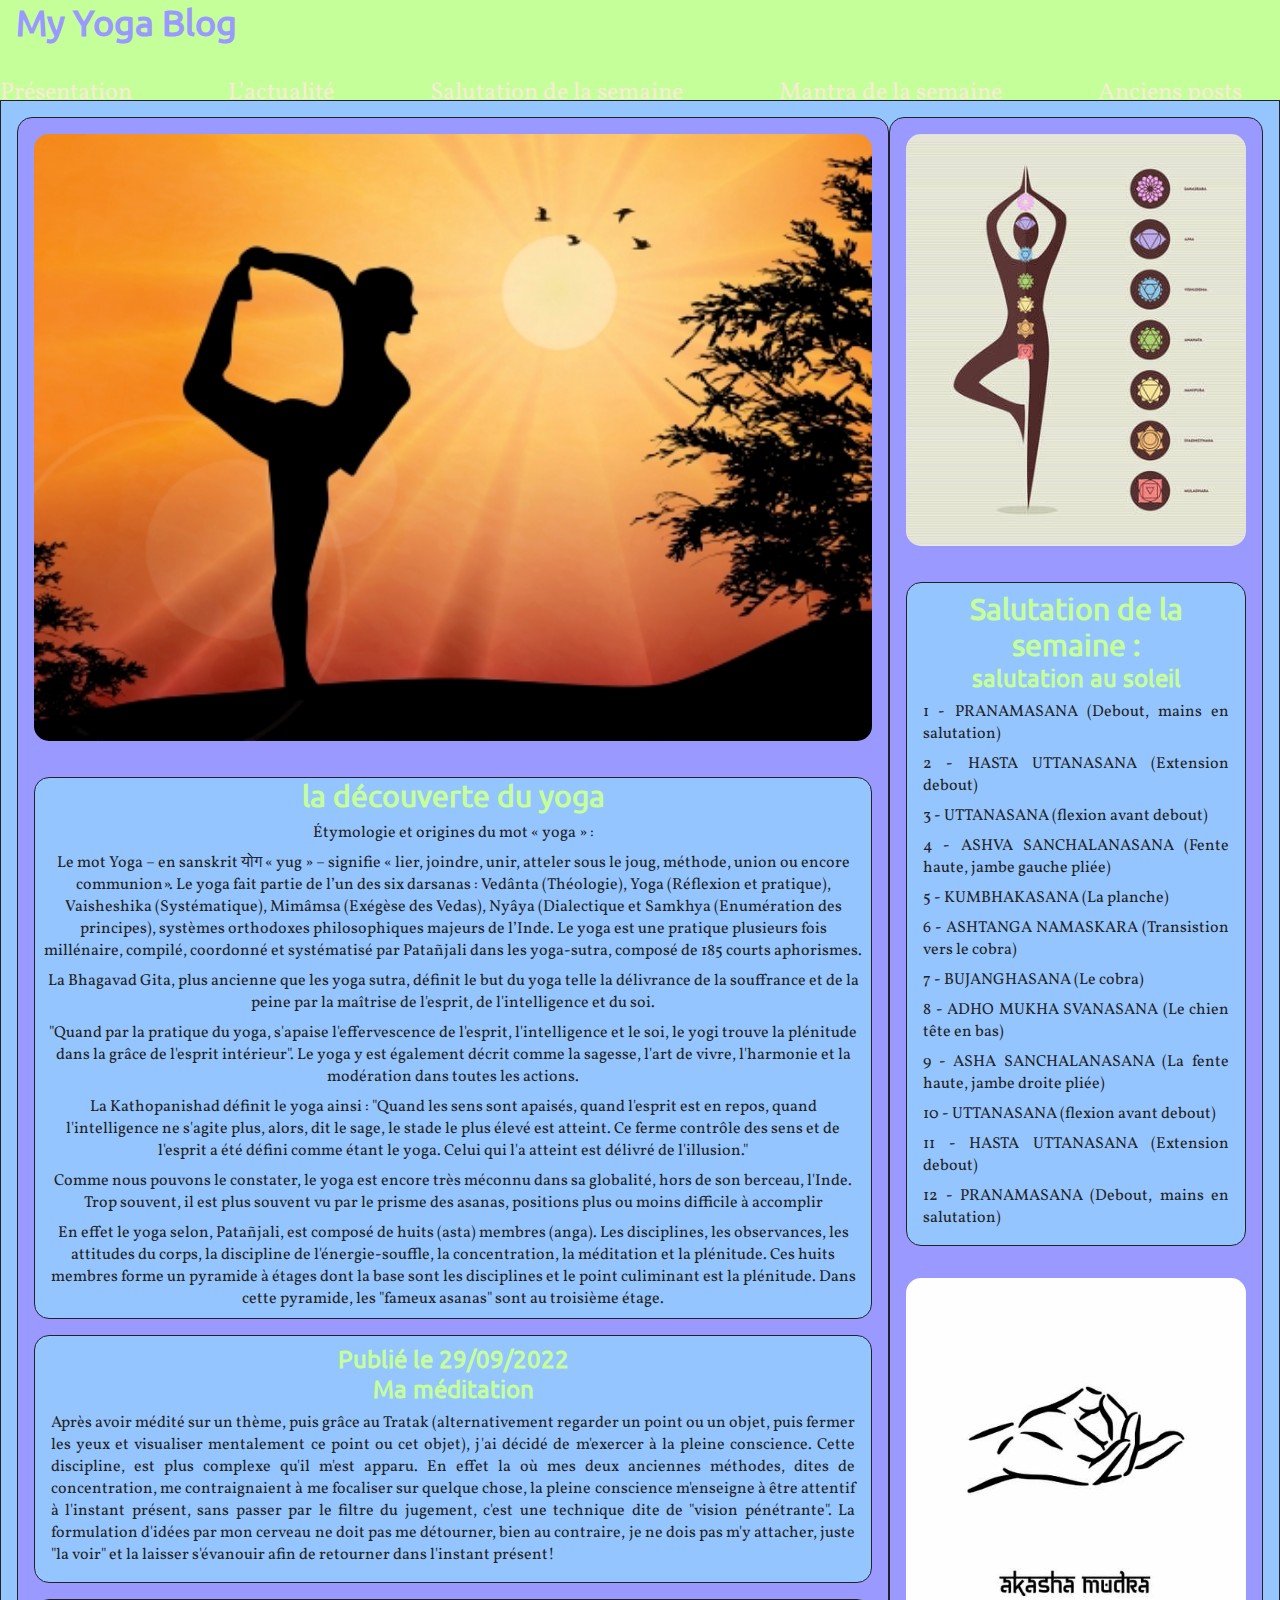
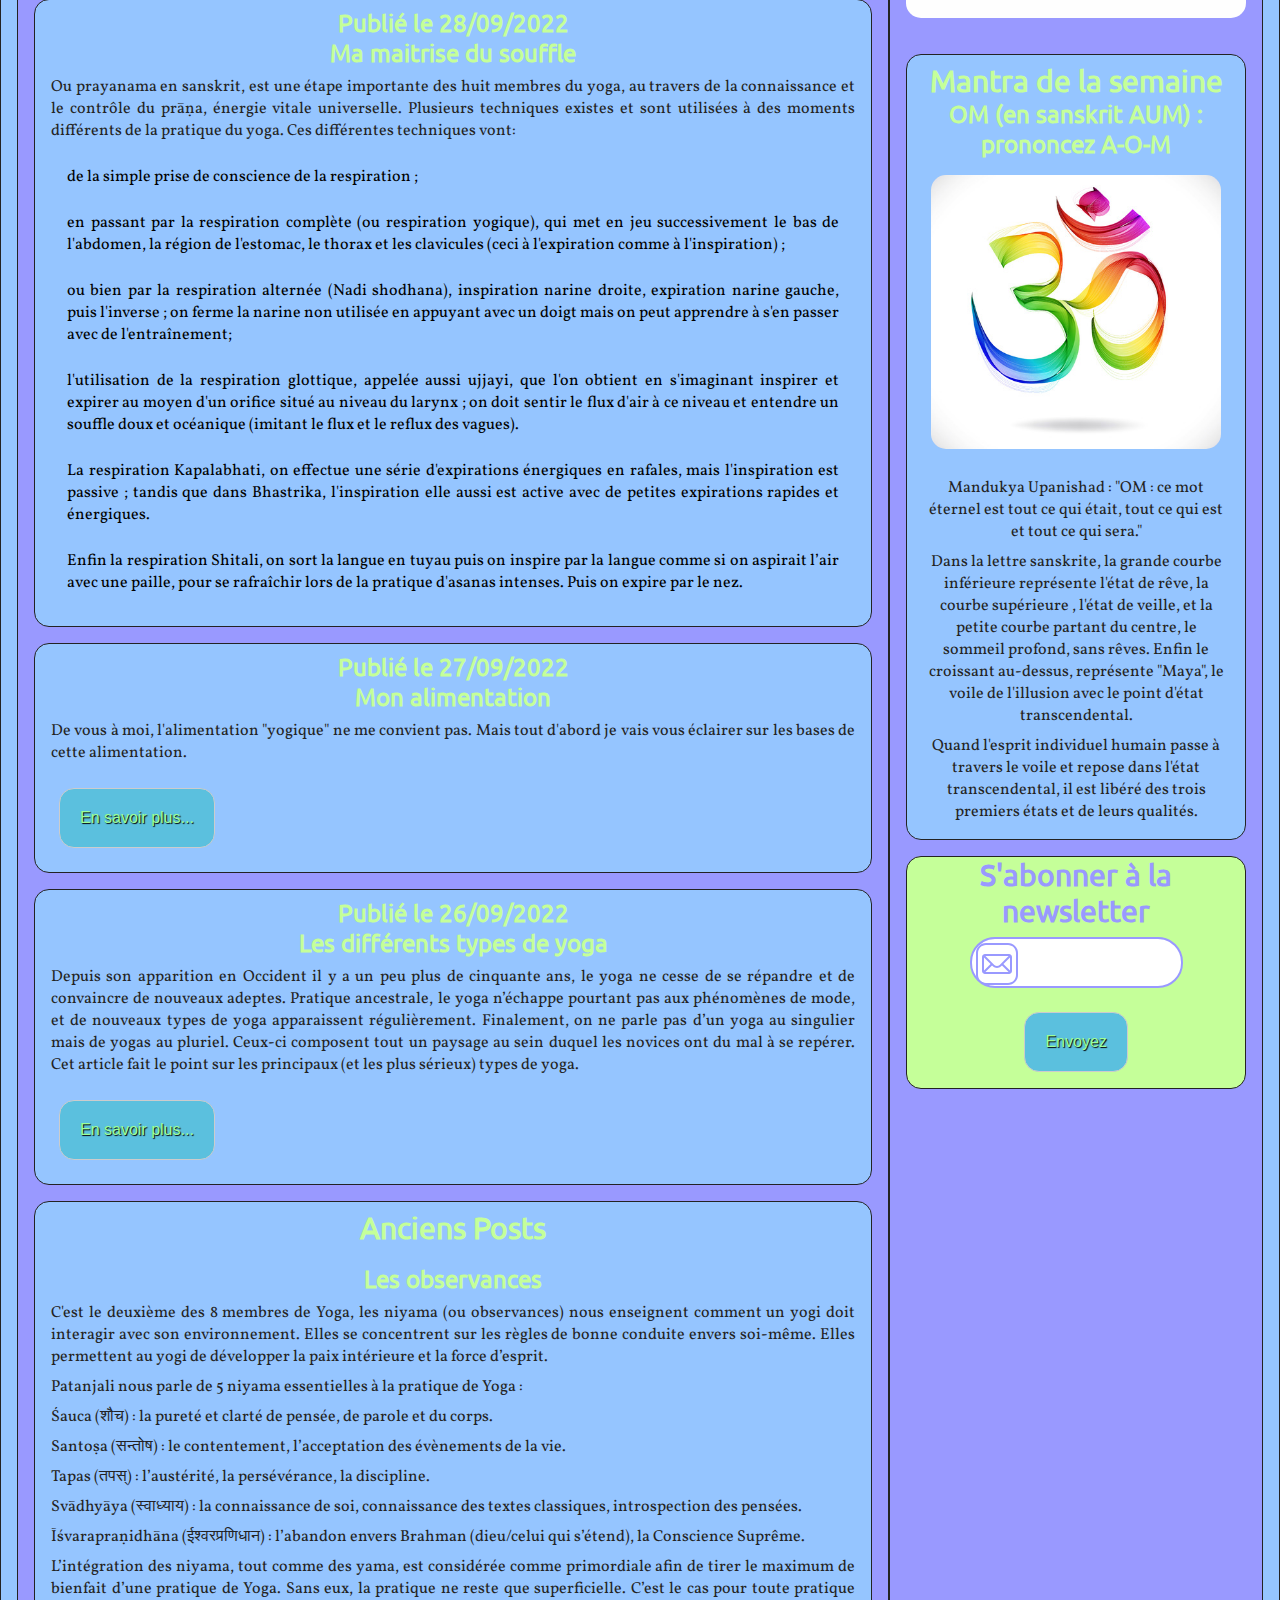
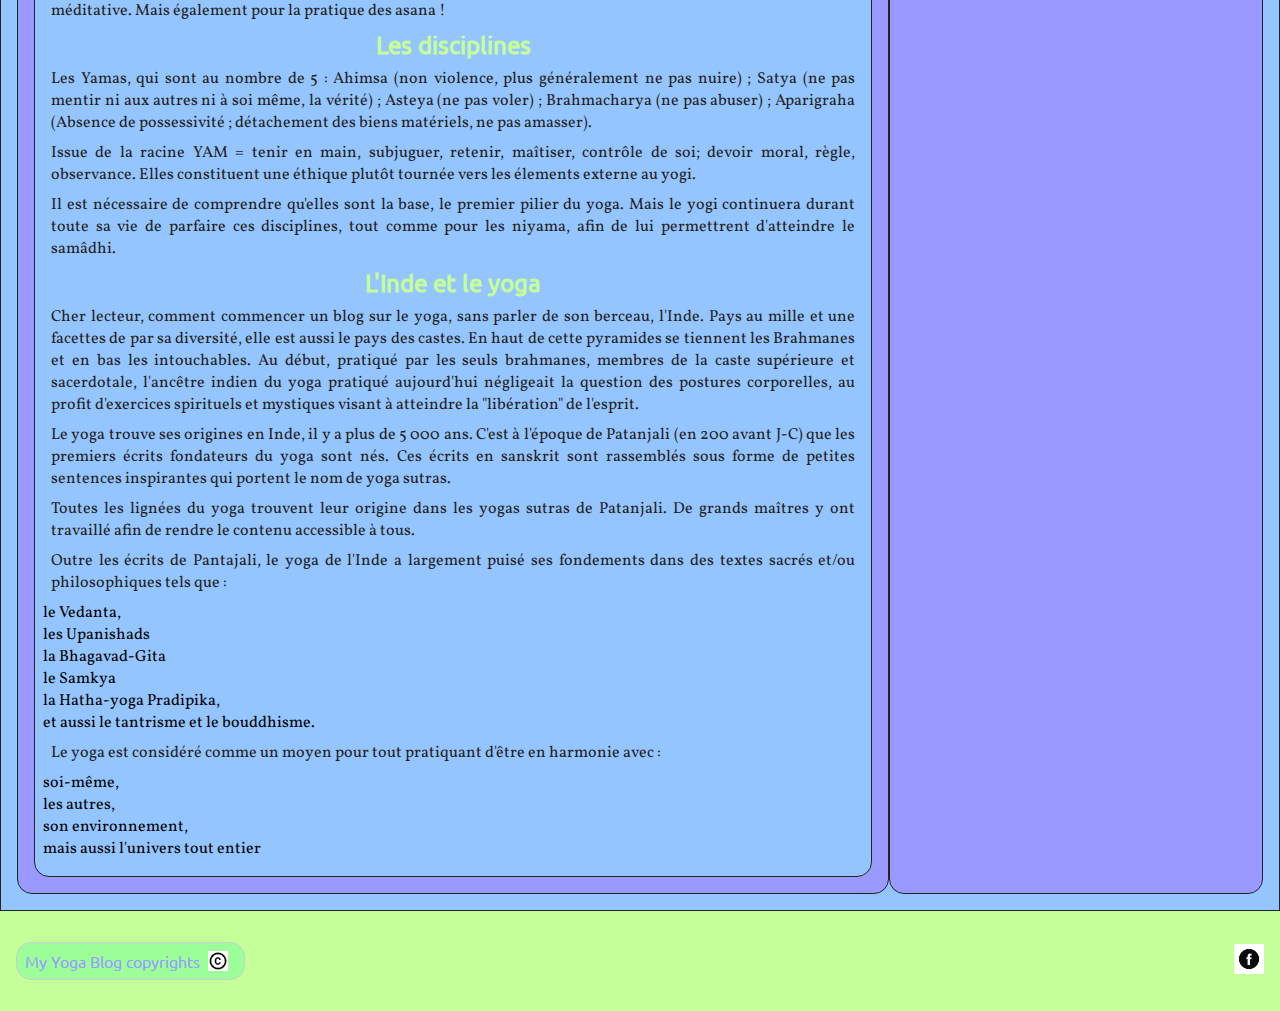
==== commit ffc8eeaf: "stash merge" ====
--- a/index.html
+++ b/index.html
@@ -23,7 +23,7 @@
     <div>
       <h1> My Yoga Blog </h1>
       <nav>
-        <div class="burger-menu">
+        <div id="burger" class="burger-menu" onclick="openCloseNav(this)">
           <div class="bar1"></div>
           <div class="bar2"></div>
           <div class="bar3"></div>
@@ -31,8 +31,8 @@
         <ul class="navBarLinks">
           <li><a class="menu" href="#presentation">Présentation</a></li>
           <li><a class="menu" href="#actualite">L'actualité</a></li>
-          <li><a class="menu" href="#salutation">Salutation de la semaine</a></li>
-          <li><a class="menu" href="#mantra">Mantra de la semaine</a></li>
+          <li><a class="menu" href="#salutations">Salutation de la semaine</a></li>
+          <li><a class="menu" href="#mantras">Mantra de la semaine</a></li>
           <li><a class="menu" href="#oldposts">Anciens posts</a></li>
         </ul>
       </nav>
@@ -54,7 +54,7 @@
       </div>
       <!--end of DIV wrapper-->
 
-      <section class="presentation">
+      <section id="presentation" class="presentation">
 
         <h2> la découverte du yoga</h2>
 
@@ -140,6 +140,8 @@
           <h3>Mon alimentation</h3>
           <p>De vous à moi, l'alimentation "yogique" ne me convient pas. Mais tout d'abord je vais vous éclairer sur les
             bases de cette alimentation.</p>
+            <button class="know-more-btn2">En savoir plus...</button>
+          <div class="show-more2">
           <p>Elle est orientée via les trois gunas. Que sont ces gunas? Dans l'univers non manifesté, l'énergie possède
             trois qualités appelées "gunas" qui coexistent en équilibre. Sattva: la pureté, Rajas : l'activité et Tamas
             : l'obscurité, l'inertie. Quand une énergie prend forme, une des trois qualités prédomine. Donc chaque
@@ -166,6 +168,7 @@
           <P>Vous comprendrez, je suis sûr, que pour le français que je suis, habitué dès mon plus jeune âge à notre
             gastronomie, et plus tard à celles du monde entier, il m'est très difficile de me priver ne serait-ce que
             des épices et autres condiments!!!</P>
+            </div>
 
         </article>
 
@@ -178,7 +181,9 @@
             mode, et de nouveaux types de yoga apparaissent régulièrement. Finalement, on ne parle pas d’un yoga au
             singulier mais de yogas au pluriel. Ceux-ci composent tout un paysage au sein duquel les novices ont du mal
             à se repérer. Cet article fait le point sur les principaux (et les plus sérieux) types de yoga. </p>
-          <ul>
+            <button class="know-more-btn1">En savoir plus...</button>
+          <div class="show-more1">
+            <ul>
             <li class="yogas">Le Raja yoga : Le Raja yoga est l'une des quatre écoles classiques de yoga aux côtés de
               Jnana (connaissance ou auto-apprentissage), Bhakti (dévotion) et Karma (action), chacune offrant un chemin
               vers le moksha (libération spirituelle) et la réalisation de soi. En substance, le Raja yoga est le yoga
@@ -257,10 +262,10 @@
               proposer une autre manière de relier l’esprit au corps. En yin yoga, par la pratique d’une dizaine de
               postures, on vous invite à prendre conscience des méridiens du corps, associés à des zones du corps ou des
               organes pour y faire circuler l’énergie, le chi, et accéder à l’équilibre physique et moral.</li>
-
           </ul>
 
           <p>Quel que soit le type de yoga, les bienfaits sont au rendez-vous !</p>
+        </div>
 
         </article>
 
@@ -344,7 +349,7 @@
       </div>
       <!--end of DIV wrapper-->
 
-      <article class="salutation">
+      <article id="salutation" class="salutation">
 
         <h2>Salutation de la semaine :</h2>
         <h3>salutation au soleil</h3>
@@ -428,7 +433,7 @@
     </div>
     <!--end of DIV copyright-->
 
-    <a href="#"><img class="logoFacebook" src="images/face.svg" title="facebook" width="30px" height="30px"
+    <a href="facebook.com" target="_blank"><img class="logoFacebook" src="images/face.svg" title="facebook" width="30px" height="30px"
         alt="logo facebook"></a>
 
   </footer>
--- a/style.css
+++ b/style.css
@@ -3,17 +3,18 @@
     margin: 0;
     padding: 0;
     box-sizing: border-box;
+    text-decoration: none;
 }
 
 /* FONTS */
 
 @font-face {
      font-family: "Ubuntu-Regular";
-     src: url("/fonts/Ubuntu-Regular.ttf");
+     src: url("fonts/Ubuntu-Regular.ttf");
      }
 
 @font-face { font-family: "Vollkorn-Regular";
-     src: url("/fonts/Vollkorn-Regular.ttf"); }
+     src: url("fonts/Vollkorn-Regular.ttf"); }
 
 /* STYLES GENERAUX */
 h1{
@@ -35,13 +36,13 @@
     text-align: center;
 }
 p{
-    font-size: 20px;
+    font-size: 1rem;
     font-family: "Vollkorn-Regular", "Arial", "Helvetica", "sans-serif";
     color: #232323;
     margin: 0.5rem;
 }
 li{
-    font-size: 20px;
+    font-size: 1rem;
     font-family: "Vollkorn-Regular", "Arial", "Helvetica", "sans-serif";
     list-style: none;
 }
@@ -55,7 +56,7 @@
 .wrapper{
     padding: 1rem;
 }
-.formButton{
+button{
     color: #9cff99;
     background-color: #5bc0de;
     border: solid #cccccc 1px;
@@ -150,6 +151,28 @@
     transform: translate(0, -11px) rotate(45deg);
   }
 
+  /* NAV BAR LINKS */
+
+  .navBarLinks {
+    display: none;
+    flex-direction: column;
+    padding-top: 2rem;
+    text-align: center;
+    gap: 5rem;
+    width: 100%;
+    height: 100%;
+    position: fixed;
+    top: 100px;
+    right: 0;
+    background-color: rgba(153, 153, 255, 0.7);
+}
+a.menu {
+    font-size: 1.5rem;
+    color: antiquewhite;
+}
+
+
+
 /* nav ul {
     display: flex;
     flex-direction: row;
@@ -196,7 +219,21 @@
     flex-grow: 4;
     margin-top: 1rem;
     margin-bottom: 1rem;
-}
+    /* margin-right: 1rem; */
+}
+
+/*    TOGGLE BURGER AND KNOW-MORE BUTTON      */
+
+.show-more1{
+    display: none;
+}
+.show-more2{
+    display: none;
+}
+.is-visible{
+    display: block;
+}
+
 .mainyoga{
     display: inline-block;
     justify-content: center;
@@ -213,15 +250,10 @@
 
 /* STYTLE DU ASIDE */
 
-.sidebar{
-    /* display: flex;
-    flex-wrap: wrap;
-    flex-direction: column;
-    align-content: space-between; */
+.sidebar{    
     background-color: #9999ff;
     order: 2;
-    flex-shrink: 8;
-    /* padding: 1rem; */
+    flex-shrink: 8;    
     margin-top: 1rem;
     margin-bottom: 1rem;
     border: solid #232323 1px;
@@ -239,6 +271,9 @@
     } 
     .sidebar {
         width: 30%;
+    }
+    nav {
+        width: auto;
     }
     .navBarLinks {
         display: flex;
@@ -254,6 +289,12 @@
     .navBarLinks li{
         margin-right: 1rem;
     }
+    .more-show {
+        display: block;
+    }
+    .container{
+        display: none;
+    }
 }
 
 .chakra{
@@ -264,9 +305,7 @@
     height: auto;
 }
 
-.salutation{
-    /* display: block; */
-    /* justify-content: center; */
+.salutation{    
     margin: 1rem;
     border-radius: 15px;
 }
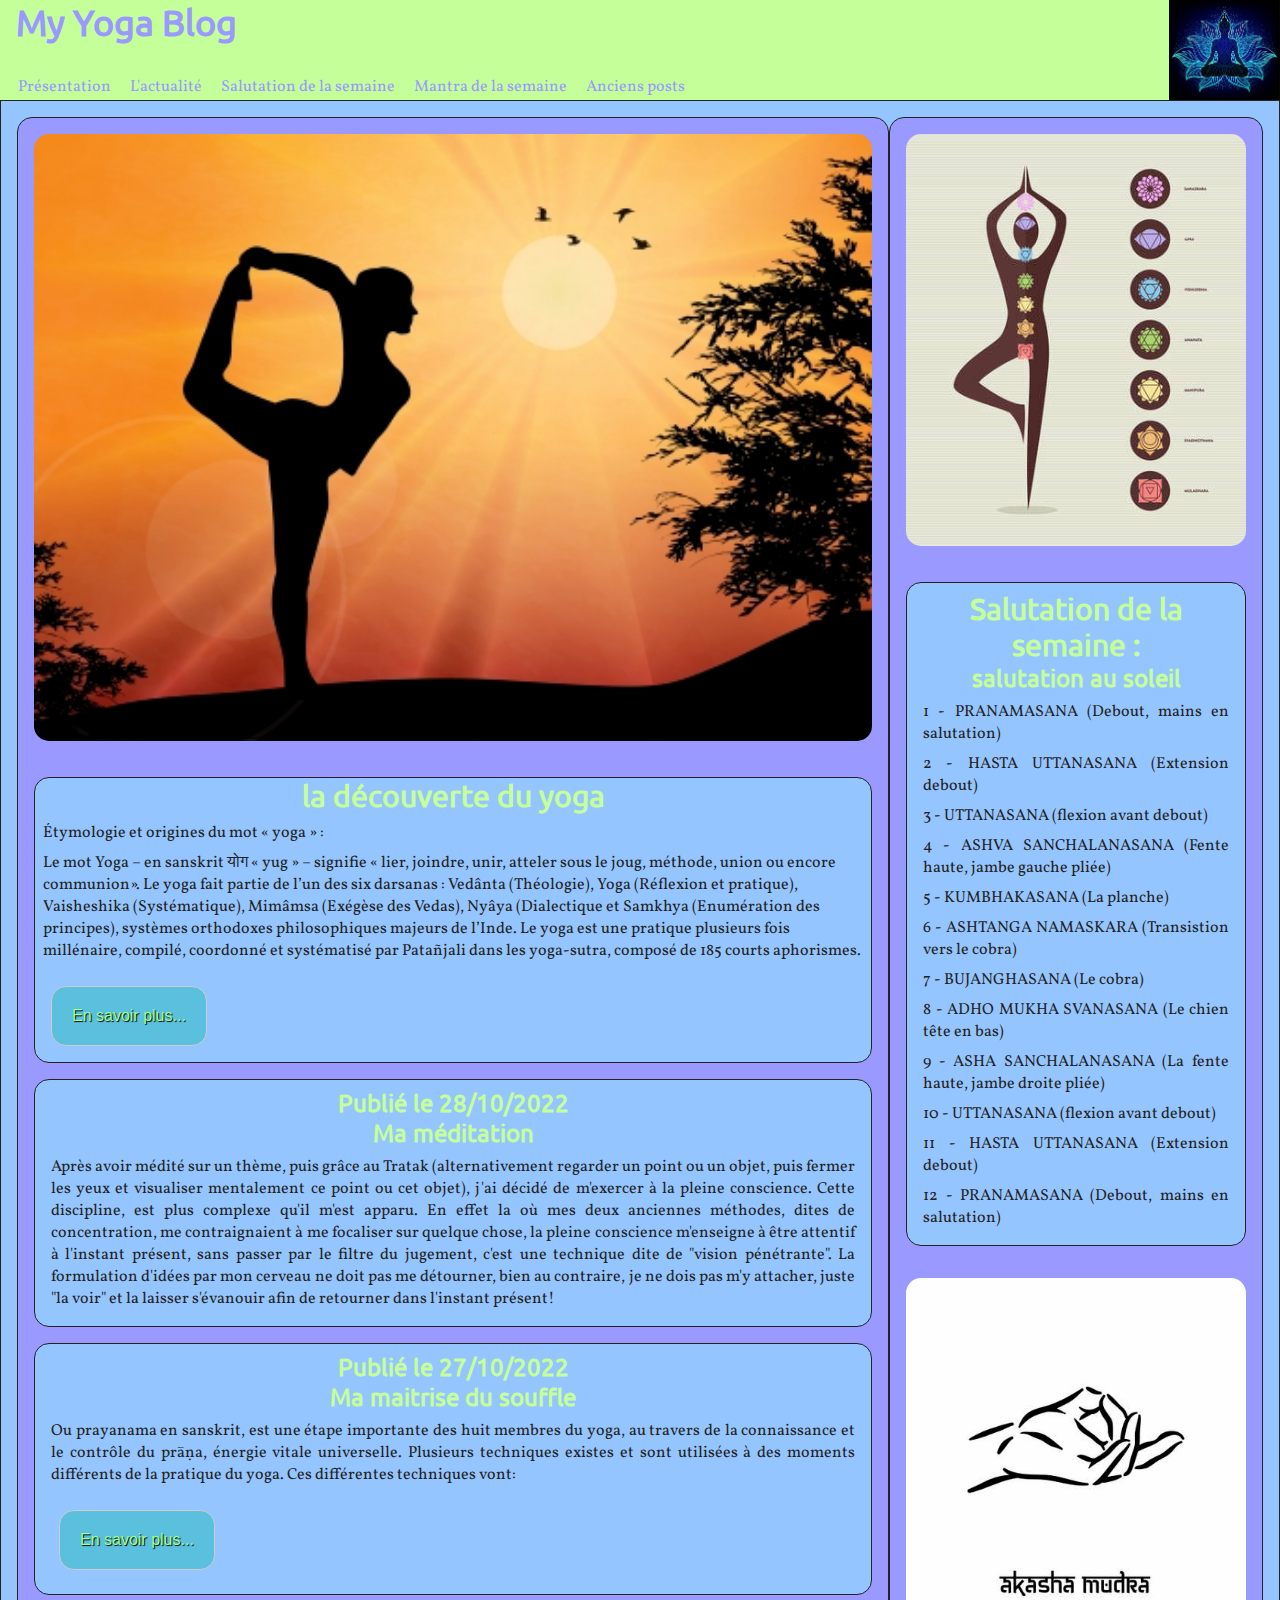
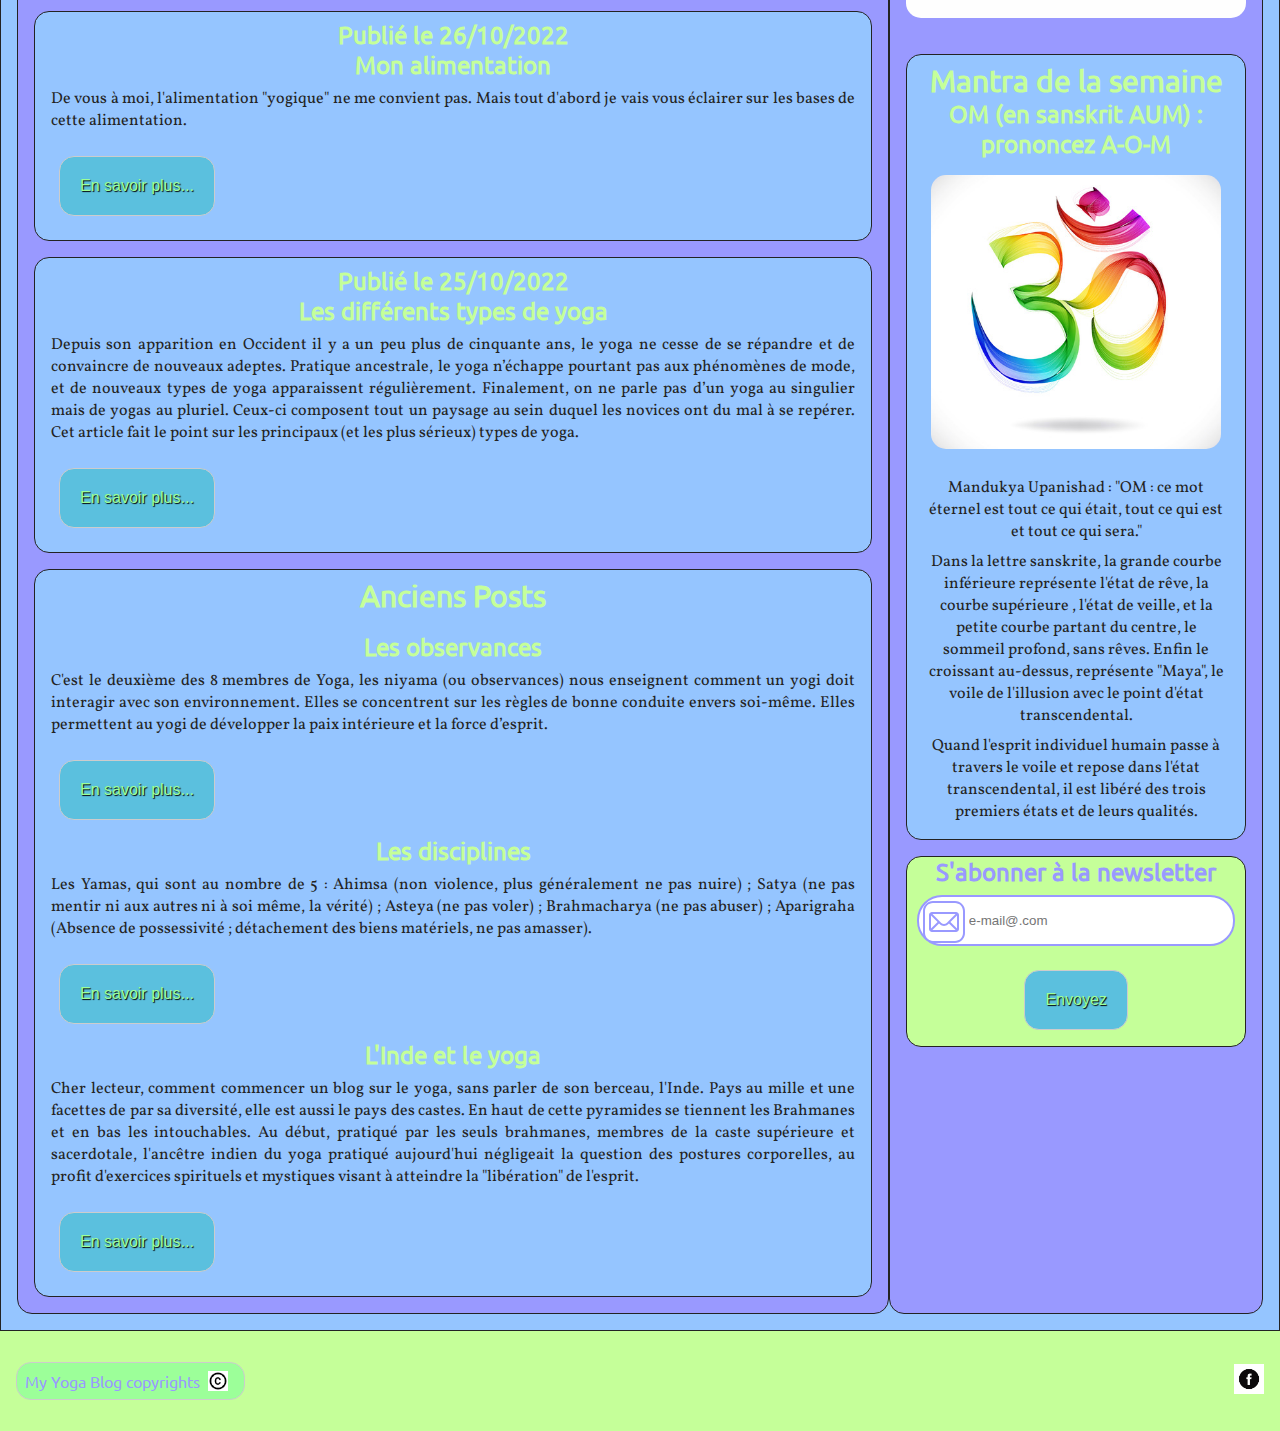
==== commit fb0e5e77: "fix w3c errors" ====
--- a/index.html
+++ b/index.html
@@ -12,8 +12,8 @@
   <meta name="author" content="john doe">
 
   <title> My Yoga Blog</title>
-  <link rel="icon" type="image/svg+xml" href="./images/favicon.svg">
-  <link href="style.css" rel="stylesheet" />
+  <link rel="icon" href="./images/logo1.ico">
+  <link href="style.css" rel="stylesheet">
 
 </head>
 
@@ -38,13 +38,13 @@
       </nav>
     </div>
 
-    <img class="logo" src="images/logo1.svg" height="100px" alt="yogi en position de méditation assise dans un lotus">
+    <img class="logo" src="images/logo1.svg" height="100" alt="yogi en position de méditation assise dans un lotus">
 
   </header>
 
   <main>
 
-    <section class="articles">
+    <div class="articles">
 
       <div class="wrapper">
 
@@ -65,30 +65,34 @@
           des principes), systèmes orthodoxes philosophiques majeurs de l’Inde. Le yoga est une pratique plusieurs fois
           millénaire, compilé, coordonné et systématisé par Patañjali dans les yoga-sutra, composé de 185 courts
           aphorismes.</p>
-        <p>La Bhagavad Gita, plus ancienne que les yoga sutra, définit le but du yoga telle la délivrance de la
-          souffrance et de la peine par la maîtrise de l'esprit, de l'intelligence et du soi.</p>
-        <p>"Quand par la pratique du yoga, s'apaise l'effervescence de l'esprit, l'intelligence et le soi, le yogi
-          trouve la plénitude dans la grâce de l'esprit intérieur". Le yoga y est également décrit comme la sagesse,
-          l'art de vivre, l'harmonie et la modération dans toutes les actions.</p>
-        <p>La Kathopanishad définit le yoga ainsi : "Quand les sens sont apaisés, quand l'esprit est en repos, quand
-          l'intelligence ne s'agite plus, alors, dit le sage, le stade le plus élevé est atteint. Ce ferme contrôle des
-          sens et de l'esprit a été défini comme étant le yoga. Celui qui l'a atteint est délivré de l'illusion."</p>
-        <p>Comme nous pouvons le constater, le yoga est encore très méconnu dans sa globalité, hors de son berceau,
-          l'Inde. Trop souvent, il est plus souvent vu par le prisme des asanas, positions plus ou moins difficile à
-          accomplir</p>
-        <p>En effet le yoga selon, Patañjali, est composé de huits (asta) membres (anga). Les disciplines, les
-          observances, les attitudes du corps, la discipline de l'énergie-souffle, la concentration, la méditation et la
-          plénitude. Ces huits membres forme un pyramide à étages dont la base sont les disciplines et le point
-          culiminant est la plénitude. Dans cette pyramide, les "fameux asanas" sont au troisième étage.</p>
-
+        <button class="know-more-btn1">En savoir plus...</button>
+        <div class="show-more1">
+          <p>La Bhagavad Gita, plus ancienne que les yoga sutra, définit le but du yoga telle la délivrance de la
+            souffrance et de la peine par la maîtrise de l'esprit, de l'intelligence et du soi.</p>
+          <p>"Quand par la pratique du yoga, s'apaise l'effervescence de l'esprit, l'intelligence et le soi, le yogi
+            trouve la plénitude dans la grâce de l'esprit intérieur". Le yoga y est également décrit comme la sagesse,
+            l'art de vivre, l'harmonie et la modération dans toutes les actions.</p>
+          <p>La Kathopanishad définit le yoga ainsi : "Quand les sens sont apaisés, quand l'esprit est en repos, quand
+            l'intelligence ne s'agite plus, alors, dit le sage, le stade le plus élevé est atteint. Ce ferme contrôle
+            des
+            sens et de l'esprit a été défini comme étant le yoga. Celui qui l'a atteint est délivré de l'illusion."</p>
+          <p>Comme nous pouvons le constater, le yoga est encore très méconnu dans sa globalité, hors de son berceau,
+            l'Inde. Trop souvent, il est plus souvent vu par le prisme des asanas, positions plus ou moins difficile à
+            accomplir</p>
+          <p>En effet le yoga selon, Patañjali, est composé de huits (asta) membres (anga). Les disciplines, les
+            observances, les attitudes du corps, la discipline de l'énergie-souffle, la concentration, la méditation et
+            la
+            plénitude. Ces huits membres forme un pyramide à étages dont la base sont les disciplines et le point
+            culiminant est la plénitude. Dans cette pyramide, les "fameux asanas" sont au troisième étage.</p>
+        </div>
       </section>
       <!--end of section presentation-->
 
-      <section id="actualite">
+      <div id="actualite">
 
         <article class="post 1">
 
-          <h3>Publié le 29/09/2022</h3>
+          <h3>Publié le 28/10/2022</h3>
           <h3>Ma méditation</h3>
           <p>Après avoir médité sur un thème, puis grâce au Tratak (alternativement regarder un point ou un objet, puis
             fermer les yeux et visualiser mentalement ce point ou cet objet), j'ai décidé de m'exercer à la pleine
@@ -103,174 +107,208 @@
 
         <article class="post 2">
 
-          <h3>Publié le 28/09/2022</h3>
+          <h3>Publié le 27/10/2022</h3>
           <h3>Ma maitrise du souffle</h3>
           <p>Ou prayanama en sanskrit, est une étape importante des huit membres du yoga, au travers de la connaissance
             et le contrôle du prāṇa, énergie vitale universelle. Plusieurs techniques existes et sont utilisées à des
             moments différents de la pratique du yoga. Ces différentes techniques vont:</p>
-          <!-- <p></p>
-            <p></p>
-            <p></p>
-            <p></p>
-            <p></p>
-            <p></p> -->
-          <ul>
-            <li class="prayanama">de la simple prise de conscience de la respiration ;</li>
-            <li class="prayanama">en passant par la respiration complète (ou respiration yogique), qui met en jeu
-              successivement le bas de l'abdomen, la région de l'estomac, le thorax et les clavicules (ceci à
-              l'expiration comme à l'inspiration) ;</li>
-            <li class="prayanama">ou bien par la respiration alternée (Nadi shodhana), inspiration narine droite,
-              expiration narine gauche, puis l'inverse ; on ferme la narine non utilisée en appuyant avec un doigt mais
-              on peut apprendre à s'en passer avec de l'entraînement;</li>
-            <li class="prayanama">l'utilisation de la respiration glottique, appelée aussi ujjayi, que l'on obtient en
-              s'imaginant inspirer et expirer au moyen d'un orifice situé au niveau du larynx ; on doit sentir le flux
-              d'air à ce niveau et entendre un souffle doux et océanique (imitant le flux et le reflux des vagues).</li>
-            <li class="prayanama">La respiration Kapalabhati, on effectue une série d'expirations énergiques en rafales,
-              mais l'inspiration est passive ; tandis que dans Bhastrika, l'inspiration elle aussi est active avec de
-              petites expirations rapides et énergiques.</li>
-            <li class="prayanama">Enfin la respiration Shitali, on sort la langue en tuyau puis on inspire par la langue
-              comme si on aspirait l’air avec une paille, pour se rafraîchir lors de la pratique d'asanas intenses. Puis
-              on expire par le nez.</li>
-          </ul>
+          <button class="know-more-btn2">En savoir plus...</button>
+          <div class="show-more2">
+            <ul>
+              <li class="prayanama">de la simple prise de conscience de la respiration ;</li>
+              <li class="prayanama">en passant par la respiration complète (ou respiration yogique), qui met en jeu
+                successivement le bas de l'abdomen, la région de l'estomac, le thorax et les clavicules (ceci à
+                l'expiration comme à l'inspiration) ;</li>
+              <li class="prayanama">ou bien par la respiration alternée (Nadi shodhana), inspiration narine droite,
+                expiration narine gauche, puis l'inverse ; on ferme la narine non utilisée en appuyant avec un doigt
+                mais
+                on peut apprendre à s'en passer avec de l'entraînement;</li>
+              <li class="prayanama">l'utilisation de la respiration glottique, appelée aussi ujjayi, que l'on obtient en
+                s'imaginant inspirer et expirer au moyen d'un orifice situé au niveau du larynx ; on doit sentir le flux
+                d'air à ce niveau et entendre un souffle doux et océanique (imitant le flux et le reflux des vagues).
+              </li>
+              <li class="prayanama">La respiration Kapalabhati, on effectue une série d'expirations énergiques en
+                rafales,
+                mais l'inspiration est passive ; tandis que dans Bhastrika, l'inspiration elle aussi est active avec de
+                petites expirations rapides et énergiques.</li>
+              <li class="prayanama">Enfin la respiration Shitali, on sort la langue en tuyau puis on inspire par la
+                langue
+                comme si on aspirait l’air avec une paille, pour se rafraîchir lors de la pratique d'asanas intenses.
+                Puis
+                on expire par le nez.</li>
+            </ul>
+          </div>
         </article>
 
         <article class="post 3">
 
-          <h3>Publié le 27/09/2022</h3>
+          <h3>Publié le 26/10/2022</h3>
           <h3>Mon alimentation</h3>
           <p>De vous à moi, l'alimentation "yogique" ne me convient pas. Mais tout d'abord je vais vous éclairer sur les
             bases de cette alimentation.</p>
-            <button class="know-more-btn2">En savoir plus...</button>
-          <div class="show-more2">
-          <p>Elle est orientée via les trois gunas. Que sont ces gunas? Dans l'univers non manifesté, l'énergie possède
-            trois qualités appelées "gunas" qui coexistent en équilibre. Sattva: la pureté, Rajas : l'activité et Tamas
-            : l'obscurité, l'inertie. Quand une énergie prend forme, une des trois qualités prédomine. Donc chaque
-            aliment possède cette qualité prédominante et cela va orienter les yogis vers tel ou tel aliment.</p>
-          <p>Les aliments sattviques permettent l'alimentation la plus "pure" pour tout adepte du yoga, car elle nourrit
-            le corps et le maintient dans un état paisible. De même elle calme et purifie le mental. Pour exemple une
-            nourriture sattvique comprend les céréales, le pain complet, les fruits et légumes frais, ainsi que leur jus
-            frais. Le lait, le beurre et les fromages ainsi que les légumineuses, noix ,graines germées, miel et
-            tisanes...</p>
-          <p>Les aliments rajasiques sont ceux que l'ont peut qualifier d'épicés, d'amer, d'acide, ainsi que ceux qui
-            sont séchés ou salés. Il détruisent l'équilibre corps-mental nourrissant le corps au détriment du mental,
-            car ils stimulent exagérément le corps et exitent les passions. Ils rendent le mental agité voir
-            incontrôlable. Quelques exemples d'aliments rajasique : les substances piquantes des épices, les herbes
-            fortes, les stimulant tel le café et le thé, le poisson, les oeufs, le sel et le chocolat...</p>
-          <p>Enfin les aliments tamasiques ne sont bon ni pour le corps ni pour l'esprit. Le prana (l'équivalent de
-            l'énergie vitale, même si c'est un peu réducteur) disparaît, les capacités intellectuelles s'affaiblissent
-            et un état d'inertie s'installe. La résistance à la maladie est réduite et le mental se remplit d'émotions
-            négatives. Voici les principaux aliments tamasiques : la viande, l'alcool, le tabac, les oignons, l'ail, les
-            aliments fermentés tel le vinaigre...</p>
-          <p>Et pour parfaire l'alimentation, la façon de se nourrir possèdent également une prédominence de l'une de
-            ces énergies. Manger en pleine conscience et en prenant le temps d'apprécier les aliments est considéré
-            comme sattvique, manger trop vite est considéré comme Rajasique, ainsi que, pour finir, manger de trop
-            grandes quantités est considéré comme tamasique</p>
-          <P>Vous comprendrez, je suis sûr, que pour le français que je suis, habitué dès mon plus jeune âge à notre
-            gastronomie, et plus tard à celles du monde entier, il m'est très difficile de me priver ne serait-ce que
-            des épices et autres condiments!!!</P>
-            </div>
+          <button class="know-more-btn3">En savoir plus...</button>
+          <div class="show-more3">
+            <p>Elle est orientée via les trois gunas. Que sont ces gunas? Dans l'univers non manifesté, l'énergie
+              possède
+              trois qualités appelées "gunas" qui coexistent en équilibre. Sattva: la pureté, Rajas : l'activité et
+              Tamas
+              : l'obscurité, l'inertie. Quand une énergie prend forme, une des trois qualités prédomine. Donc chaque
+              aliment possède cette qualité prédominante et cela va orienter les yogis vers tel ou tel aliment.</p>
+            <p>Les aliments sattviques permettent l'alimentation la plus "pure" pour tout adepte du yoga, car elle
+              nourrit
+              le corps et le maintient dans un état paisible. De même elle calme et purifie le mental. Pour exemple une
+              nourriture sattvique comprend les céréales, le pain complet, les fruits et légumes frais, ainsi que leur
+              jus
+              frais. Le lait, le beurre et les fromages ainsi que les légumineuses, noix ,graines germées, miel et
+              tisanes...</p>
+            <p>Les aliments rajasiques sont ceux que l'ont peut qualifier d'épicés, d'amer, d'acide, ainsi que ceux qui
+              sont séchés ou salés. Il détruisent l'équilibre corps-mental nourrissant le corps au détriment du mental,
+              car ils stimulent exagérément le corps et exitent les passions. Ils rendent le mental agité voir
+              incontrôlable. Quelques exemples d'aliments rajasique : les substances piquantes des épices, les herbes
+              fortes, les stimulant tel le café et le thé, le poisson, les oeufs, le sel et le chocolat...</p>
+            <p>Enfin les aliments tamasiques ne sont bon ni pour le corps ni pour l'esprit. Le prana (l'équivalent de
+              l'énergie vitale, même si c'est un peu réducteur) disparaît, les capacités intellectuelles s'affaiblissent
+              et un état d'inertie s'installe. La résistance à la maladie est réduite et le mental se remplit d'émotions
+              négatives. Voici les principaux aliments tamasiques : la viande, l'alcool, le tabac, les oignons, l'ail,
+              les
+              aliments fermentés tel le vinaigre...</p>
+            <p>Et pour parfaire l'alimentation, la façon de se nourrir possèdent également une prédominence de l'une de
+              ces énergies. Manger en pleine conscience et en prenant le temps d'apprécier les aliments est considéré
+              comme sattvique, manger trop vite est considéré comme Rajasique, ainsi que, pour finir, manger de trop
+              grandes quantités est considéré comme tamasique</p>
+            <P>Vous comprendrez, je suis sûr, que pour le français que je suis, habitué dès mon plus jeune âge à notre
+              gastronomie, et plus tard à celles du monde entier, il m'est très difficile de me priver ne serait-ce que
+              des épices et autres condiments!!!</P>
+          </div>
 
         </article>
 
         <article class="post 4">
 
-          <h3>Publié le 26/09/2022</h3>
+          <h3>Publié le 25/10/2022</h3>
           <h3>Les différents types de yoga</h3>
           <p>Depuis son apparition en Occident il y a un peu plus de cinquante ans, le yoga ne cesse de se répandre et
             de convaincre de nouveaux adeptes. Pratique ancestrale, le yoga n’échappe pourtant pas aux phénomènes de
             mode, et de nouveaux types de yoga apparaissent régulièrement. Finalement, on ne parle pas d’un yoga au
             singulier mais de yogas au pluriel. Ceux-ci composent tout un paysage au sein duquel les novices ont du mal
             à se repérer. Cet article fait le point sur les principaux (et les plus sérieux) types de yoga. </p>
-            <button class="know-more-btn1">En savoir plus...</button>
-          <div class="show-more1">
+          <button class="know-more-btn4">En savoir plus...</button>
+          <div class="show-more4">
             <ul>
-            <li class="yogas">Le Raja yoga : Le Raja yoga est l'une des quatre écoles classiques de yoga aux côtés de
-              Jnana (connaissance ou auto-apprentissage), Bhakti (dévotion) et Karma (action), chacune offrant un chemin
-              vers le moksha (libération spirituelle) et la réalisation de soi. En substance, le Raja yoga est le yoga
-              du contrôle de l'esprit et du corps, avec un accent sur la méditation et l'énergétique. Il englobe les
-              enseignements de tous les chemins différents, et c'est à partir du Raja yoga que le hatha yoga et la
-              pratique moderne des asanas se sont développés. Puisque le Raja yoga implique les trois dimensions de
-              l'existence humaine (physique, mentale et spirituelle), il permet aux pratiquants d'atteindre l'équilibre
-              et l'harmonie à tous ces niveaux.</li>
-            <li class="yogas">Le hatha yoga: Le hatha yoga est la forme classique du yoga, celle qui inspire la plupart
-              des autres types. Elle consiste dans la mise en place de postures, certaines pouvant se regrouper pour
-              former un enchaînement comme dans la célèbre salutation au soleil.La particule sanskrite “ha” signifie
-              soleil et “tha”, lune. Il y a l’idée d’aller se connecter à une réalité dans son ensemble, sans
-              sélectionner une version plutôt qu’une autre. L’esprit est le même que celui qui est évoqué dans le
-              tàijítú, symbole du yin-yang : trouver l'harmonie et l'équilibre par l'union des contraires. C’est par
-              l’expérience posturale que l’on chemine pour se rapprocher de ce but. Pendant les cours, le rythme est
-              lent et permet des moments d’introspection et de pleine conscience. La respiration joue un rôle
-              fondamental dans la pratique posturale, certains maîtres de yoga n’hésitant pas à déclarer que si l’on
-              sait respirer, on sait faire du yoga. La maîtrise de la respiration dépasse évidemment largement le simple
-              fait de respirer au quotidien. Il s’agit de contrôler la respiration et de l’utiliser pour nourrir les
-              différentes énergies qui nous animent : c’est ce que l’on appelle le pranayama. Certains professeurs
-              peuvent aussi proposer le chant ou la récitation de mantras.</li>
-            <li class="yogas">L’ashtanga yoga : L’ashtanga yoga est une première variante du hatha yoga. Cette pratique
-              a été développée par Sri T. Krishnamacharya qui a systématisé l’apprentissage des postures en construisant
-              6 séries, de difficultés croissantes. Les postures s’y enchaînent de façon fluide et à un rythme soutenu,
-              ce qui en fait une pratique physiquement exigeante, convenant peu aux débutants. Les séries sont répétées
-              jusqu’à ce qu’elles soient parfaitement maîtrisées. Les élèves les plus connus de Sri T. Krishnamacharya
-              sont B.K.S. Iyengar, Pattabhi Jois (qui a enseigné le yoga à Sting et Madonna, ce qui a fortement
-              contribué à son développement) et Indra Devi. Chacun d’eux a teinté cette pratique à sa façon.
-              L’enseignement très dur de ces maîtres, conforme à la tradition indienne, a aujourd’hui laissé place à une
-              pédagogie qui respecte beaucoup plus le corps et ses limites.</li>
-            <li class="yogas">Le yoga Iyengar : Ce maître de yoga a laissé de côté les enchaînements de Sri T.
-              Krishnamacharya pour se concentrer sur une pratique posturale qui porte beaucoup attention à la logique
-              d’alignement des différentes parties du corps entre elles. Pour pouvoir corriger les défauts du corps, les
-              postures sont tenues pendant longtemps et se placent avec l’aide d’accessoires : blocs, chaises,
-              ceintures, couvertures. C’est un yoga rigoureux qui convient particulièrement aux personnes en
-              rééducation, même si souvent les postures véhiculées par les enseignants sont assez extrêmes.</li>
-            <li class="yogas">Le vinyoga : Créé par l’un des fils de Sri T. Krishnamacharya, T.K.V. Desikachar, le
-              vinyoga est une forme de hatha yoga qui rompt avec l’approche dure de son père. Le terme est construit à
-              partir de la particule sanskrite Vi, qui signifie « adaptation », et Ni qui signifie « application
-              appropriée ». Plus qu’un type précis de yoga, c’est une approche particulière qui se base sur l’adaptation
-              des postures à la personne et l’utilisation de toute la palette de pratiques du yoga (respiration,
-              méditation, etc.) pour soigner les différents désordres dont elle peut souffrir, formant une véritable
-              thérapie par le yoga.</li>
-            <li class="yogas">Le vinyasa : Le vinyasa est une approche chorégraphique du yoga dans laquelle c’est
-              l’enchaînement qui prime. La précision de la prise de posture vient avec la pratique. Les postures
-              s’enchaînent de façon logique avec des transitions. Ce type de yoga se veut très créatif et physique car,
-              une fois que les postures sont individuellement intégrées, le rythme d’enchaînement est soutenu. Bien sûr,
-              comme pour tous les types de yoga, le souffle se place précisément sur certains mouvements et ceux-ci sont
-              réalisés en coordination avec la respiration. Ce type de yoga est particulièrement adapté aux personnes
-              ayant une bonne forme physique mais présentant de grandes difficultés de concentration. En effet, le flux
-              du mouvement crée un état méditatif (qui est recherché aussi dans les autres types de yoga, mais avec
-              moins de mouvement). Le pratiquant ne peut réaliser ce qui est demandé que s’il est pleinement présent. Il
-              n’y a pas de place pour l’égarement ou l’ennui dans une séance de vinyasa.</li>
-            <li class="yogas">L’aéro yoga : La logique créative du vinyasa a été poussée pour créer la possibilité de
-              pratiquer le yoga dans un hamac aérien, tissu acrobatique utilisé dans les arts du cirque et dans la danse
-              aérienne. Durant les postures, vous restez en contact avec le sol ou vous êtes totalement en l’air. Malgré
-              les apparences, c’est un type de yoga accessible à tous, quelle que soit votre forme physique ou votre
-              corpulence. Il comporte trois niveaux de difficulté. L’avantage apporté par l’utilisation du hamac aérien
-              est de maintenir des postures inversées (c’est-à-dire les postures où la tête se retrouve sous le niveau
-              du bassin). Il faut être prudent, mais l’encadrement d’un professeur confirmé évite les risques en lien
-              avec le système cardio-vasculaire. Une contre-indication peut exister si vous avez une pression artérielle
-              trop élevée. N’hésitez pas à demander l’avis de votre médecin, en lui précisant bien quel type de yoga
-              vous souhaitez pratiquer.</li>
-            <li class="yogas">Le kundalini yoga : Le kundalini yoga est sans doute le type de yoga le plus méditatif de
-              tous. Également appelé “yoga de la conscience”, il vise la maîtrise de la kundalini. “Kundalini” est le
-              nom donné par les Indiens à ce qu’ils identifient comme une énergie enroulée autour de la colonne
-              vertébrale, endormie, et qu’il s’agit de réveiller pour atteindre un état de conscience plus élevé. C’est
-              un yoga qui sollicite énormément au niveau émotionnel. Le travail du souffle, les postures, les chants et
-              les méditations qui sont proposés ont un effet étonnamment puissant sur le psychisme et peut même se
-              révéler dangereux s’il est mal encadré ou s’il est pratiqué par des personnes sensibles, pouvant provoquer
-              de fortes dépressions.</li>
-            <li class="yogas">Le yin yoga : Le yin yoga est un autre yoga très méditatif, largement inspiré du travail
-              de l’esprit sur le corps que propose le kundalini yoga. Mais à la différence de ce dernier, il fait un pas
-              de côté par rapport à la tradition indienne et s’ancre dans la médecine traditionnelle chinoise, relevant
-              de ce fait probablement plus du qi gong que du yoga à proprement parler. L’idée de cette pratique est de
-              proposer une autre manière de relier l’esprit au corps. En yin yoga, par la pratique d’une dizaine de
-              postures, on vous invite à prendre conscience des méridiens du corps, associés à des zones du corps ou des
-              organes pour y faire circuler l’énergie, le chi, et accéder à l’équilibre physique et moral.</li>
-          </ul>
-
-          <p>Quel que soit le type de yoga, les bienfaits sont au rendez-vous !</p>
-        </div>
-
-        </article>
-
-      </section>
-      <!--end of section actualité-->
+              <li class="yogas">Le Raja yoga : Le Raja yoga est l'une des quatre écoles classiques de yoga aux côtés de
+                Jnana (connaissance ou auto-apprentissage), Bhakti (dévotion) et Karma (action), chacune offrant un
+                chemin
+                vers le moksha (libération spirituelle) et la réalisation de soi. En substance, le Raja yoga est le yoga
+                du contrôle de l'esprit et du corps, avec un accent sur la méditation et l'énergétique. Il englobe les
+                enseignements de tous les chemins différents, et c'est à partir du Raja yoga que le hatha yoga et la
+                pratique moderne des asanas se sont développés. Puisque le Raja yoga implique les trois dimensions de
+                l'existence humaine (physique, mentale et spirituelle), il permet aux pratiquants d'atteindre
+                l'équilibre
+                et l'harmonie à tous ces niveaux.</li>
+              <li class="yogas">Le hatha yoga: Le hatha yoga est la forme classique du yoga, celle qui inspire la
+                plupart
+                des autres types. Elle consiste dans la mise en place de postures, certaines pouvant se regrouper pour
+                former un enchaînement comme dans la célèbre salutation au soleil.La particule sanskrite “ha” signifie
+                soleil et “tha”, lune. Il y a l’idée d’aller se connecter à une réalité dans son ensemble, sans
+                sélectionner une version plutôt qu’une autre. L’esprit est le même que celui qui est évoqué dans le
+                tàijítú, symbole du yin-yang : trouver l'harmonie et l'équilibre par l'union des contraires. C’est par
+                l’expérience posturale que l’on chemine pour se rapprocher de ce but. Pendant les cours, le rythme est
+                lent et permet des moments d’introspection et de pleine conscience. La respiration joue un rôle
+                fondamental dans la pratique posturale, certains maîtres de yoga n’hésitant pas à déclarer que si l’on
+                sait respirer, on sait faire du yoga. La maîtrise de la respiration dépasse évidemment largement le
+                simple
+                fait de respirer au quotidien. Il s’agit de contrôler la respiration et de l’utiliser pour nourrir les
+                différentes énergies qui nous animent : c’est ce que l’on appelle le pranayama. Certains professeurs
+                peuvent aussi proposer le chant ou la récitation de mantras.</li>
+              <li class="yogas">L’ashtanga yoga : L’ashtanga yoga est une première variante du hatha yoga. Cette
+                pratique
+                a été développée par Sri T. Krishnamacharya qui a systématisé l’apprentissage des postures en
+                construisant
+                6 séries, de difficultés croissantes. Les postures s’y enchaînent de façon fluide et à un rythme
+                soutenu,
+                ce qui en fait une pratique physiquement exigeante, convenant peu aux débutants. Les séries sont
+                répétées
+                jusqu’à ce qu’elles soient parfaitement maîtrisées. Les élèves les plus connus de Sri T. Krishnamacharya
+                sont B.K.S. Iyengar, Pattabhi Jois (qui a enseigné le yoga à Sting et Madonna, ce qui a fortement
+                contribué à son développement) et Indra Devi. Chacun d’eux a teinté cette pratique à sa façon.
+                L’enseignement très dur de ces maîtres, conforme à la tradition indienne, a aujourd’hui laissé place à
+                une
+                pédagogie qui respecte beaucoup plus le corps et ses limites.</li>
+              <li class="yogas">Le yoga Iyengar : Ce maître de yoga a laissé de côté les enchaînements de Sri T.
+                Krishnamacharya pour se concentrer sur une pratique posturale qui porte beaucoup attention à la logique
+                d’alignement des différentes parties du corps entre elles. Pour pouvoir corriger les défauts du corps,
+                les
+                postures sont tenues pendant longtemps et se placent avec l’aide d’accessoires : blocs, chaises,
+                ceintures, couvertures. C’est un yoga rigoureux qui convient particulièrement aux personnes en
+                rééducation, même si souvent les postures véhiculées par les enseignants sont assez extrêmes.</li>
+              <li class="yogas">Le vinyoga : Créé par l’un des fils de Sri T. Krishnamacharya, T.K.V. Desikachar, le
+                vinyoga est une forme de hatha yoga qui rompt avec l’approche dure de son père. Le terme est construit à
+                partir de la particule sanskrite Vi, qui signifie « adaptation », et Ni qui signifie « application
+                appropriée ». Plus qu’un type précis de yoga, c’est une approche particulière qui se base sur
+                l’adaptation
+                des postures à la personne et l’utilisation de toute la palette de pratiques du yoga (respiration,
+                méditation, etc.) pour soigner les différents désordres dont elle peut souffrir, formant une véritable
+                thérapie par le yoga.</li>
+              <li class="yogas">Le vinyasa : Le vinyasa est une approche chorégraphique du yoga dans laquelle c’est
+                l’enchaînement qui prime. La précision de la prise de posture vient avec la pratique. Les postures
+                s’enchaînent de façon logique avec des transitions. Ce type de yoga se veut très créatif et physique
+                car,
+                une fois que les postures sont individuellement intégrées, le rythme d’enchaînement est soutenu. Bien
+                sûr,
+                comme pour tous les types de yoga, le souffle se place précisément sur certains mouvements et ceux-ci
+                sont
+                réalisés en coordination avec la respiration. Ce type de yoga est particulièrement adapté aux personnes
+                ayant une bonne forme physique mais présentant de grandes difficultés de concentration. En effet, le
+                flux
+                du mouvement crée un état méditatif (qui est recherché aussi dans les autres types de yoga, mais avec
+                moins de mouvement). Le pratiquant ne peut réaliser ce qui est demandé que s’il est pleinement présent.
+                Il
+                n’y a pas de place pour l’égarement ou l’ennui dans une séance de vinyasa.</li>
+              <li class="yogas">L’aéro yoga : La logique créative du vinyasa a été poussée pour créer la possibilité de
+                pratiquer le yoga dans un hamac aérien, tissu acrobatique utilisé dans les arts du cirque et dans la
+                danse
+                aérienne. Durant les postures, vous restez en contact avec le sol ou vous êtes totalement en l’air.
+                Malgré
+                les apparences, c’est un type de yoga accessible à tous, quelle que soit votre forme physique ou votre
+                corpulence. Il comporte trois niveaux de difficulté. L’avantage apporté par l’utilisation du hamac
+                aérien
+                est de maintenir des postures inversées (c’est-à-dire les postures où la tête se retrouve sous le niveau
+                du bassin). Il faut être prudent, mais l’encadrement d’un professeur confirmé évite les risques en lien
+                avec le système cardio-vasculaire. Une contre-indication peut exister si vous avez une pression
+                artérielle
+                trop élevée. N’hésitez pas à demander l’avis de votre médecin, en lui précisant bien quel type de yoga
+                vous souhaitez pratiquer.</li>
+              <li class="yogas">Le kundalini yoga : Le kundalini yoga est sans doute le type de yoga le plus méditatif
+                de
+                tous. Également appelé “yoga de la conscience”, il vise la maîtrise de la kundalini. “Kundalini” est le
+                nom donné par les Indiens à ce qu’ils identifient comme une énergie enroulée autour de la colonne
+                vertébrale, endormie, et qu’il s’agit de réveiller pour atteindre un état de conscience plus élevé.
+                C’est
+                un yoga qui sollicite énormément au niveau émotionnel. Le travail du souffle, les postures, les chants
+                et
+                les méditations qui sont proposés ont un effet étonnamment puissant sur le psychisme et peut même se
+                révéler dangereux s’il est mal encadré ou s’il est pratiqué par des personnes sensibles, pouvant
+                provoquer
+                de fortes dépressions.</li>
+              <li class="yogas">Le yin yoga : Le yin yoga est un autre yoga très méditatif, largement inspiré du travail
+                de l’esprit sur le corps que propose le kundalini yoga. Mais à la différence de ce dernier, il fait un
+                pas
+                de côté par rapport à la tradition indienne et s’ancre dans la médecine traditionnelle chinoise,
+                relevant
+                de ce fait probablement plus du qi gong que du yoga à proprement parler. L’idée de cette pratique est de
+                proposer une autre manière de relier l’esprit au corps. En yin yoga, par la pratique d’une dizaine de
+                postures, on vous invite à prendre conscience des méridiens du corps, associés à des zones du corps ou
+                des
+                organes pour y faire circuler l’énergie, le chi, et accéder à l’équilibre physique et moral.</li>
+            </ul>
+
+            <p>Quel que soit le type de yoga, les bienfaits sont au rendez-vous !</p>
+          </div>
+
+        </article>
+
+      </div>
+      <!--end of DIV actualite-->
 
       <article id="oldposts">
 
@@ -280,28 +318,33 @@
         <p>C'est le deuxième des 8 membres de Yoga, les niyama (ou observances) nous enseignent comment un yogi doit
           interagir avec son environnement. Elles se concentrent sur les règles de bonne conduite envers soi-même. Elles
           permettent au yogi de développer la paix intérieure et la force d’esprit.</p>
-        <p>Patanjali nous parle de 5 niyama essentielles à la pratique de Yoga : </p>
-        <p>Śauca (शौच) : la pureté et clarté de pensée, de parole et du corps.</p>
-        <p>Santoṣa (सन्तोष) : le contentement, l’acceptation des évènements de la vie.</p>
-        <p>Tapas (तपस्) : l’austérité, la persévérance, la discipline.</p>
-        <p>Svādhyāya (स्वाध्याय) : la connaissance de soi, connaissance des textes classiques, introspection des
-          pensées.</p>
-        <p>Īśvarapraṇidhāna (ईश्वरप्रणिधान) : l’abandon envers Brahman (dieu/celui qui s’étend), la Conscience Suprême.
-        </p>
-        <p>L’intégration des niyama, tout comme des yama, est considérée comme primordiale afin de tirer le maximum de
-          bienfait d’une pratique de Yoga. Sans eux, la pratique ne reste que superficielle. C’est le cas pour toute
-          pratique méditative. Mais également pour la pratique des asana !</p>
-
+        <button class="know-more-btn5">En savoir plus...</button>
+        <div class="show-more5">
+          <p>Patanjali nous parle de 5 niyama essentielles à la pratique de Yoga : </p>
+          <p>Śauca (शौच) : la pureté et clarté de pensée, de parole et du corps.</p>
+          <p>Santoṣa (सन्तोष) : le contentement, l’acceptation des évènements de la vie.</p>
+          <p>Tapas (तपस्) : l’austérité, la persévérance, la discipline.</p>
+          <p>Svādhyāya (स्वाध्याय) : la connaissance de soi, connaissance des textes classiques, introspection des
+            pensées.</p>
+          <p>Īśvarapraṇidhāna (ईश्वरप्रणिधान) : l’abandon envers Brahman (dieu/celui qui s’étend), la Conscience
+            Suprême.
+          </p>
+          <p>L’intégration des niyama, tout comme des yama, est considérée comme primordiale afin de tirer le maximum de
+            bienfait d’une pratique de Yoga. Sans eux, la pratique ne reste que superficielle. C’est le cas pour toute
+            pratique méditative. Mais également pour la pratique des asana !</p>
+        </div>
         <h3>Les disciplines</h3>
         <p>Les Yamas, qui sont au nombre de 5 : Ahimsa (non violence, plus généralement ne pas nuire) ; Satya (ne pas
           mentir ni aux autres ni à soi même, la vérité) ; Asteya (ne pas voler) ; Brahmacharya (ne pas abuser) ;
           Aparigraha (Absence de possessivité ; détachement des biens matériels, ne pas amasser).</p>
-        <p>Issue de la racine YAM = tenir en main, subjuguer, retenir, maîtiser, contrôle de soi; devoir moral, règle,
-          observance. Elles constituent une éthique plutôt tournée vers les élements externe au yogi.</p>
-        <p>Il est nécessaire de comprendre qu'elles sont la base, le premier pilier du yoga. Mais le yogi continuera
-          durant toute sa vie de parfaire ces disciplines, tout comme pour les niyama, afin de lui permettrent
-          d'atteindre le samâdhi.</p>
-
+        <button class="know-more-btn6">En savoir plus...</button>
+        <div class="show-more6">
+          <p>Issue de la racine YAM = tenir en main, subjuguer, retenir, maîtiser, contrôle de soi; devoir moral, règle,
+            observance. Elles constituent une éthique plutôt tournée vers les élements externe au yogi.</p>
+          <p>Il est nécessaire de comprendre qu'elles sont la base, le premier pilier du yoga. Mais le yogi continuera
+            durant toute sa vie de parfaire ces disciplines, tout comme pour les niyama, afin de lui permettrent
+            d'atteindre le samâdhi.</p>
+        </div>
         <h3>L'Inde et le yoga</h3>
         <p>Cher lecteur, comment commencer un blog sur le yoga, sans parler de son berceau, l'Inde. Pays au mille et une
           facettes de par sa diversité, elle est aussi le pays des castes. En haut de cette pyramides se tiennent les
@@ -309,117 +352,117 @@
           supérieure et sacerdotale, l'ancêtre indien du yoga pratiqué aujourd'hui négligeait la question des postures
           corporelles, au profit d'exercices spirituels et mystiques visant à atteindre la "libération" de l'esprit.
         </p>
-        <p>Le yoga trouve ses origines en Inde, il y a plus de 5 000 ans. C'est à l'époque de Patanjali (en 200 avant
-          J-C) que les premiers écrits fondateurs du yoga sont nés. Ces écrits en sanskrit sont rassemblés sous forme de
-          petites sentences inspirantes qui portent le nom de yoga sutras.</p>
-        <p>Toutes les lignées du yoga trouvent leur origine dans les yogas sutras de Patanjali. De grands maîtres y ont
-          travaillé afin de rendre le contenu accessible à tous.</p>
-        <p>Outre les écrits de Pantajali, le yoga de l'Inde a largement puisé ses fondements dans des textes sacrés
-          et/ou philosophiques tels que :
-        <ul>
-          <li>le Vedanta,</li>
-          <li>les Upanishads</li>
-          <li>la Bhagavad-Gita</li>
-          <li>le Samkya</li>
-          <li>la Hatha-yoga Pradipika,</li>
-          <li>et aussi le tantrisme et le bouddhisme.
-        </ul>
-        </li>
-        </p>
-        <p>Le yoga est considéré comme un moyen pour tout pratiquant d'être en harmonie avec :
-        <ul>
-          <li>soi-même,</li>
-          <li>les autres,</li>
-          <li>son environnement,</li>
-          <li>mais aussi l'univers tout entier</li>
-        </ul>
-        </p>
+        <button class="know-more-btn7">En savoir plus...</button>
+        <div class="show-more7">
+          <p>Le yoga trouve ses origines en Inde, il y a plus de 5 000 ans. C'est à l'époque de Patanjali (en 200 avant
+            J-C) que les premiers écrits fondateurs du yoga sont nés. Ces écrits en sanskrit sont rassemblés sous forme
+            de
+            petites sentences inspirantes qui portent le nom de yoga sutras.</p>
+          <p>Toutes les lignées du yoga trouvent leur origine dans les yogas sutras de Patanjali. De grands maîtres y
+            ont
+            travaillé afin de rendre le contenu accessible à tous.</p>
+          <p>Outre les écrits de Pantajali, le yoga de l'Inde a largement puisé ses fondements dans des textes sacrés
+            et/ou philosophiques tels que :</p>
+          <ul>
+            <li>le Vedanta,</li>
+            <li>les Upanishads</li>
+            <li>la Bhagavad-Gita</li>
+            <li>le Samkya</li>
+            <li>la Hatha-yoga Pradipika,</li>
+            <li>et aussi le tantrisme et le bouddhisme.</li>
+          </ul>
+          <p>Le yoga est considéré comme un moyen pour tout pratiquant d'être en harmonie avec :</p>
+          <ul>
+            <li>soi-même,</li>
+            <li>les autres,</li>
+            <li>son environnement,</li>
+            <li>mais aussi l'univers tout entier</li>
+          </ul>
+        </div>
       </article>
 
-    </section>
-    <!--end of section articles-->
-
-    <aside class="sidebar">
-
-      <div class="wrapper">
-
-        <img class="chakra" src="images/chakras.svg"
-          alt="silhouette en position de l'arbre avec le positionnement de chacun des 7 chakras">
-
-      </div>
-      <!--end of DIV wrapper-->
-
-      <article id="salutation" class="salutation">
-
-        <h2>Salutation de la semaine :</h2>
-        <h3>salutation au soleil</h3>
-        <p> 1 - PRANAMASANA (Debout, mains en salutation)</p>
-        <p> 2 - HASTA UTTANASANA (Extension debout)</p>
-        <p> 3 - UTTANASANA (flexion avant debout)</p>
-        <p> 4 - ASHVA SANCHALANASANA (Fente haute, jambe gauche pliée)</p>
-        <p> 5 - KUMBHAKASANA (La planche)</p>
-        <p> 6 - ASHTANGA NAMASKARA (Transistion vers le cobra)</p>
-        <p> 7 - BUJANGHASANA (Le cobra)</p>
-        <p> 8 - ADHO MUKHA SVANASANA (Le chien tête en bas)</p>
-        <p> 9 - ASHA SANCHALANASANA (La fente haute, jambe droite pliée)</p>
-        <p> 10 - UTTANASANA (flexion avant debout)</p>
-        <p> 11 - HASTA UTTANASANA (Extension debout)</p>
-        <p> 12 - PRANAMASANA (Debout, mains en salutation)</p>
-
-      </article>
-
-      <div class="wrapper">
-
-        <img class="mudra" src="images/mudra1.svg"
-          alt="akasha mudra: main en position position ouverte paume vers le ciel le majeur touchant le pouce">
-
-      </div>
-      <!--end of DIV wrapper-->
-
-      <article>
-
-        <h2>Mantra de la semaine</h2>
-        <h3> OM (en sanskrit AUM) : prononcez A-O-M </h3>
+    </div>
+      <!--end of DIV articles-->
+
+      <aside class="sidebar">
 
         <div class="wrapper">
-          <img class="mantra" src="images/mantraOm.svg" alt="représentation du mantra OM en couleur">
+
+          <img class="chakra" src="images/chakras.svg"
+            alt="silhouette en position de l'arbre avec le positionnement de chacun des 7 chakras">
+
         </div>
         <!--end of DIV wrapper-->
 
-        <p class="pmantra"> Mandukya Upanishad : "OM : ce mot éternel est tout ce qui était, tout ce qui est et tout ce
-          qui sera."</p>
-        <p class="pmantra"> Dans la lettre sanskrite, la grande courbe inférieure représente l'état de rêve, la courbe
-          supérieure , l'état de veille, et la petite courbe partant du centre, le sommeil profond, sans rêves. Enfin le
-          croissant au-dessus, représente "Maya", le voile de l'illusion avec le point d'état transcendental.</p>
-        <p class="pmantra"> Quand l'esprit individuel humain passe à travers le voile et repose dans l'état
-          transcendental, il est libéré des trois premiers états et de leurs qualités.</p>
-
-      </article>
-
-      <div class="newsletter">
-
-        <h2 class="lanewsletter">S'abonner à la newsletter</h2>
-
-        <div class="formulaire">
-
-          <form class="form" method="post" action="">
-            <p>
-              <label for="email"></label>
-              <input class="inputForm" type="text" name="mailadress">
-            </p>
+        <article id="salutations" class="salutation">
+
+          <h2>Salutation de la semaine :</h2>
+          <h3>salutation au soleil</h3>
+          <p> 1 - PRANAMASANA (Debout, mains en salutation)</p>
+          <p> 2 - HASTA UTTANASANA (Extension debout)</p>
+          <p> 3 - UTTANASANA (flexion avant debout)</p>
+          <p> 4 - ASHVA SANCHALANASANA (Fente haute, jambe gauche pliée)</p>
+          <p> 5 - KUMBHAKASANA (La planche)</p>
+          <p> 6 - ASHTANGA NAMASKARA (Transistion vers le cobra)</p>
+          <p> 7 - BUJANGHASANA (Le cobra)</p>
+          <p> 8 - ADHO MUKHA SVANASANA (Le chien tête en bas)</p>
+          <p> 9 - ASHA SANCHALANASANA (La fente haute, jambe droite pliée)</p>
+          <p> 10 - UTTANASANA (flexion avant debout)</p>
+          <p> 11 - HASTA UTTANASANA (Extension debout)</p>
+          <p> 12 - PRANAMASANA (Debout, mains en salutation)</p>
+
+        </article>
+
+        <div class="wrapper">
+
+          <img class="mudra" src="images/mudra1.svg"
+            alt="akasha mudra: main en position position ouverte paume vers le ciel le majeur touchant le pouce">
+
+        </div>
+        <!--end of DIV wrapper-->
+
+        <article>
+
+          <h2 id="mantras">Mantra de la semaine</h2>
+          <h3> OM (en sanskrit AUM) : prononcez A-O-M </h3>
+
+          <div class="wrapper">
+            <img class="mantra" src="images/mantraOm.svg" alt="représentation du mantra OM en couleur">
+          </div>
+          <!--end of DIV wrapper-->
+
+          <p class="pmantra"> Mandukya Upanishad : "OM : ce mot éternel est tout ce qui était, tout ce qui est et tout
+            ce
+            qui sera."</p>
+          <p class="pmantra"> Dans la lettre sanskrite, la grande courbe inférieure représente l'état de rêve, la courbe
+            supérieure , l'état de veille, et la petite courbe partant du centre, le sommeil profond, sans rêves. Enfin
+            le
+            croissant au-dessus, représente "Maya", le voile de l'illusion avec le point d'état transcendental.</p>
+          <p class="pmantra"> Quand l'esprit individuel humain passe à travers le voile et repose dans l'état
+            transcendental, il est libéré des trois premiers états et de leurs qualités.</p>
+
+        </article>
+
+        <div class="newsletter">
+        
+          <h2 class="lanewsletter">S'abonner à la newsletter</h2>
+        
+          <form class="form" method="post" action="index.html">
+            <div class="formulaire">                  
+              <p>
+                <label for="email"></label>
+                <input id="email" class="inputForm" type="text" name="mailadress" placeholder="e-mail@.com">
+              </p>          
+            </div>
+            <!--end of DIV formulaire-->
+          
+            <button class="newsletter-button" type="submit">Envoyez</button>
           </form>
         </div>
-        <!--end of DIV formulaire-->
-
-        <button class="formButton" type="submit">Envoyez</button>
-        <!-- <a class="formButton" href="#">S'abonner à la newsletter</a> -->
-
-
-
-      </div>
-      <!--end of DIV newsletter-->
-
-    </aside>
+        <!--end of DIV newsletter-->
+
+      </aside>
+    
   </main>
 
   <footer>
@@ -428,15 +471,18 @@
 
       <p class="copyR">My Yoga Blog copyrights</p>
 
-      <img class="copyrights" src="images/copyrights.svg" width="20px" height="20px" alt="logo copyrights">
+      <img class="copyrights" src="images/copyrights.svg" width="20" height="20" alt="logo copyrights">
 
     </div>
     <!--end of DIV copyright-->
 
-    <a href="facebook.com" target="_blank"><img class="logoFacebook" src="images/face.svg" title="facebook" width="30px" height="30px"
-        alt="logo facebook"></a>
+    <a href="facebook.com" target="_blank"><img class="logoFacebook" src="images/face.svg" title="facebook" width="30"
+        height="30" alt="logo facebook"></a>
 
   </footer>
+
+  <img class="scroll-top" src="images/scrollTop.svg" alt="flêche de retour au menu">
+
   <script src="main.js"></script>
 </body>
 
--- a/style.css
+++ b/style.css
@@ -1,13 +1,13 @@
 /*INIT BROWSER*/
 *{
     margin: 0;
-    padding: 0;
+    padding: 0;    
     box-sizing: border-box;
     text-decoration: none;
 }
 
+
 /* FONTS */
-
 @font-face {
      font-family: "Ubuntu-Regular";
      src: url("fonts/Ubuntu-Regular.ttf");
@@ -15,6 +15,7 @@
 
 @font-face { font-family: "Vollkorn-Regular";
      src: url("fonts/Vollkorn-Regular.ttf"); }
+
 
 /* STYLES GENERAUX */
 h1{
@@ -45,14 +46,8 @@
     font-size: 1rem;
     font-family: "Vollkorn-Regular", "Arial", "Helvetica", "sans-serif";
     list-style: none;
-}
-
-
-/* a{
-    font-size: 20px;
-    font-family: "Vollkorn-Regular", "Arial", "Helvetica", "sans-serif";
-    text-decoration: none;
-} */
+    padding-bottom: 1rem;
+}
 .wrapper{
     padding: 1rem;
 }
@@ -66,10 +61,14 @@
     margin: 1rem;
     font-size: 1rem;
     text-align: center;
-    text-shadow: 1px 1px 1px #000;
-}
-.formButton :hover {
-    background-color: rgba (255,0,0,1);
+    text-shadow: 1px 1px 1px #000;    
+}
+button:hover {
+    background-color: rgba(255, 0, 0, 0.1);
+    box-shadow: 0 0 30px rgb(238, 2, 254);
+    transform: scale(1.2);
+    font-size: 1.2rem;
+    text-shadow: 1px 1px 1px rgb(238, 2, 254);  
 }
 article{
     height: auto;
@@ -86,6 +85,7 @@
     border: solid #232323 1px;
     border-radius: 15px;
 }
+
 
 /* STYLE DU BODY */
 body {
@@ -94,6 +94,7 @@
     grid-template-rows: 100px 1fr 100px;
 }
 
+
 /* STYLE DU HEADER */
 header{
     grid-row: 1/2;
@@ -102,63 +103,58 @@
     justify-content: space-between;
     flex-wrap: wrap;
 } 
-
 header h1 {
     display: block;
 }
-
-
 .navBarLinks {
     display: none;
     flex-direction: column;
     justify-content: space-around;
     align-items: center;
     width: 100%;
-    height: calc(100vh - 100px);
+    /* height: calc(100vh - 100px); */
+    height: 100%;
     position: absolute;
     top: 100px;
     left: 0;
-    background-color: rgba(153, 153, 255, 0.9);
-}
-
+    background-color: rgba(153, 153, 255, 0.9);    
+}
 .navBarLinks.open {
     display: flex;
 }
 
+
 /* MENU BURGER */
-
 .burger-menu {
     display: inline-block;
     cursor: pointer;
     margin-left: 1rem;
-  }
-  
+  }  
   .bar1, .bar2, .bar3 {
     width: 35px;
     height: 5px;
     background-color: #9999ff;
     margin: 6px 0;
     transition: 0.4s;
-  }
-  
+  }  
   .change .bar1 {
     transform: translate(0, 11px) rotate(-45deg);
-  }
-  
+  }  
   .change .bar2 {opacity: 0;}
   
   .change .bar3 {
     transform: translate(0, -11px) rotate(45deg);
   }
 
+
   /* NAV BAR LINKS */
-
   .navBarLinks {
     display: none;
     flex-direction: column;
     padding-top: 2rem;
-    text-align: center;
-    gap: 5rem;
+    margin-left: 1rem;
+    text-align: center;
+    gap: 1rem;
     width: 100%;
     height: 100%;
     position: fixed;
@@ -172,27 +168,6 @@
 }
 
 
-
-/* nav ul {
-    display: flex;
-    flex-direction: row;
-    justify-content: space-between;
-    list-style-type: none;
-    margin-top: 1rem;
-    /* padding-top: 60px; */
-    
-/*    
-}
-
-nav ul li {
-    margin-left: 10px;
-    margin-right: 10px;
-} */
-
-/* .menu{
-    color: #9999ff;
-} */
-
 /* STYLE DU MAIN */
 main {
     background-color: #95c5ff;
@@ -210,8 +185,7 @@
 /*  STYLE DU SECTION */
 .articles{
     background-color: #9999ff;
-    height: auto;
-    text-align: center;
+    height: auto;   
     border: solid #232323 1px;
     border-radius: 15px;
     order: 1;
@@ -219,21 +193,34 @@
     flex-grow: 4;
     margin-top: 1rem;
     margin-bottom: 1rem;
-    /* margin-right: 1rem; */
-}
+}
+
 
 /*    TOGGLE BURGER AND KNOW-MORE BUTTON      */
-
 .show-more1{
     display: none;
 }
 .show-more2{
+    display: none;
+}
+.show-more3{
+    display: none;
+}
+.show-more4{
+    display: none;
+}
+.show-more5{
+    display: none;
+}
+.show-more6{
+    display: none;
+}
+.show-more7{
     display: none;
 }
 .is-visible{
     display: block;
 }
-
 .mainyoga{
     display: inline-block;
     justify-content: center;
@@ -248,8 +235,8 @@
     margin: 1.5rem;
 }
 
+
 /* STYTLE DU ASIDE */
-
 .sidebar{    
     background-color: #9999ff;
     order: 2;
@@ -259,7 +246,7 @@
     border: solid #232323 1px;
     border-radius: 15px;
 }
-@media screen and (min-width: 728px) {
+@media screen and (min-width: 800px) {
     .burger-menu {
         display: none;
     }
@@ -275,19 +262,19 @@
     nav {
         width: auto;
     }
-    .navBarLinks {
+    .navBarLinks {        
         display: flex;
-        flex-direction: row;
-        justify-content: space-around;
-        align-items: center;
-        width: 100%;
+        flex-direction: row;        
+        /* align-items: center; */
+        /* width: 100%; */
         height: initial;
         position: initial;
-        background: none;
-        
-    }
-    .navBarLinks li{
-        margin-right: 1rem;
+        background: none;        
+    }    
+    a.menu{
+        width: 6rem;
+        font-size: 1rem;
+        color: #9999ff;
     }
     .more-show {
         display: block;
@@ -304,12 +291,10 @@
     width: 100%;
     height: auto;
 }
-
 .salutation{    
     margin: 1rem;
     border-radius: 15px;
 }
-
 .mudra{
     align-self: center;
     justify-content: center;
@@ -317,18 +302,6 @@
     width: 100%;
     height: auto;
 }
-
-/* mudra desktop */
-/* .mudra{
-    display: inline-block;
-    justify-content: center;
-    width: 100%;
-    height: 20rem;
-    margin: 1rem;
-    border-radius: 15px;
-} */
-
-
 .mantra{
     display: inline-block;
     justify-content: center;    
@@ -347,26 +320,28 @@
 }   
 .lanewsletter{
     color: #9999ff;
-    font-size: 24;
-}
-
-.from{    
+    font-size: 1.5rem;
+}
+
+/* .from{    
     background-color: #9cff99;
     border: solid #cccccc 1px;
     margin: 1rem;
     align-items: center;
     padding-bottom: 1rem;
-}
-
-input[type=text] {
+} */
+
+input[type=text] {    
     padding: 1rem;
     border: 2px solid #9999ff;
     border-radius: 25px;
     background-image: url('images/iconMail.svg');
-    background-repeat: no-repeat;    
+    background-repeat: no-repeat;
+    padding-left: 50px;
+    width: 99%;       
   }
   
-
+  
 /* STYLE DU FOOTER */
 footer{
     grid-row: 3/4;
@@ -398,5 +373,10 @@
 .logoFacebook{
     margin-right: 1rem;
 }
-
-
+.scroll-top{
+    display: none;
+    position: fixed;
+    cursor: pointer;
+    top:90vh;
+}
+
